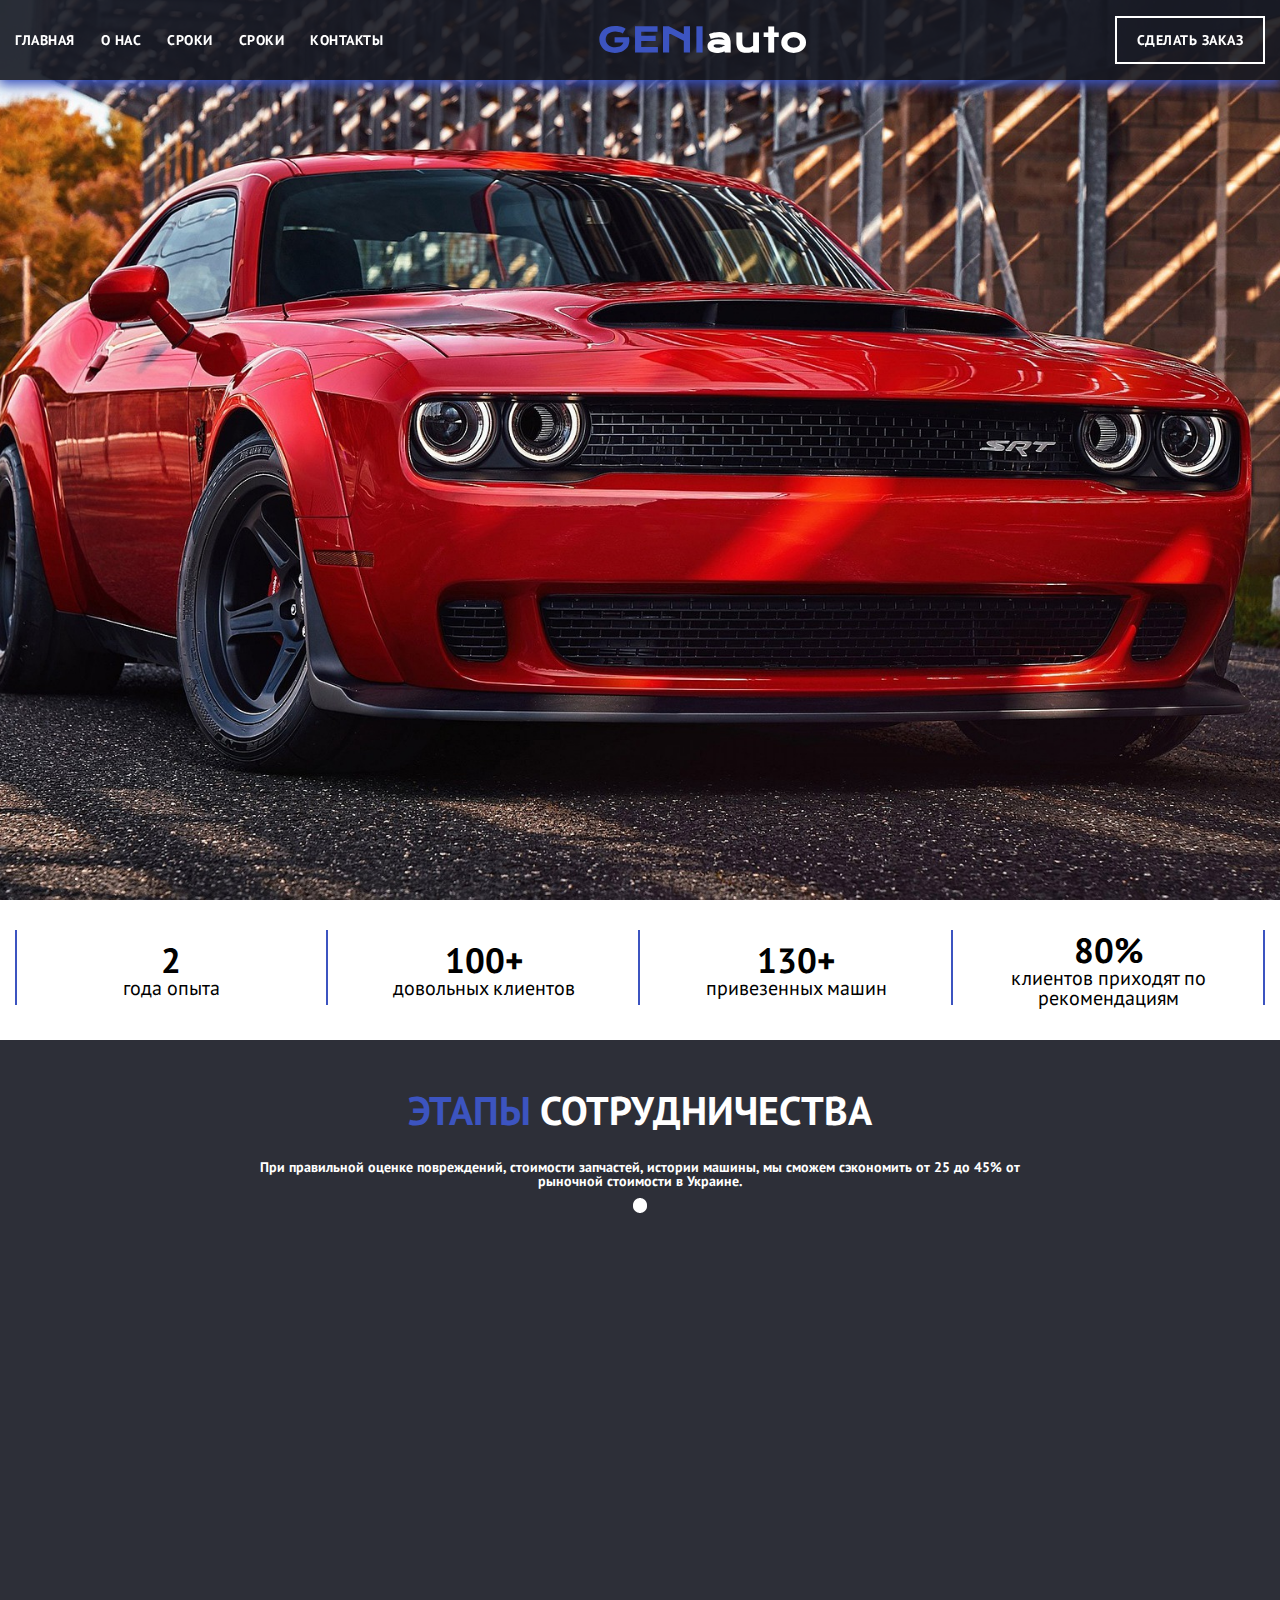
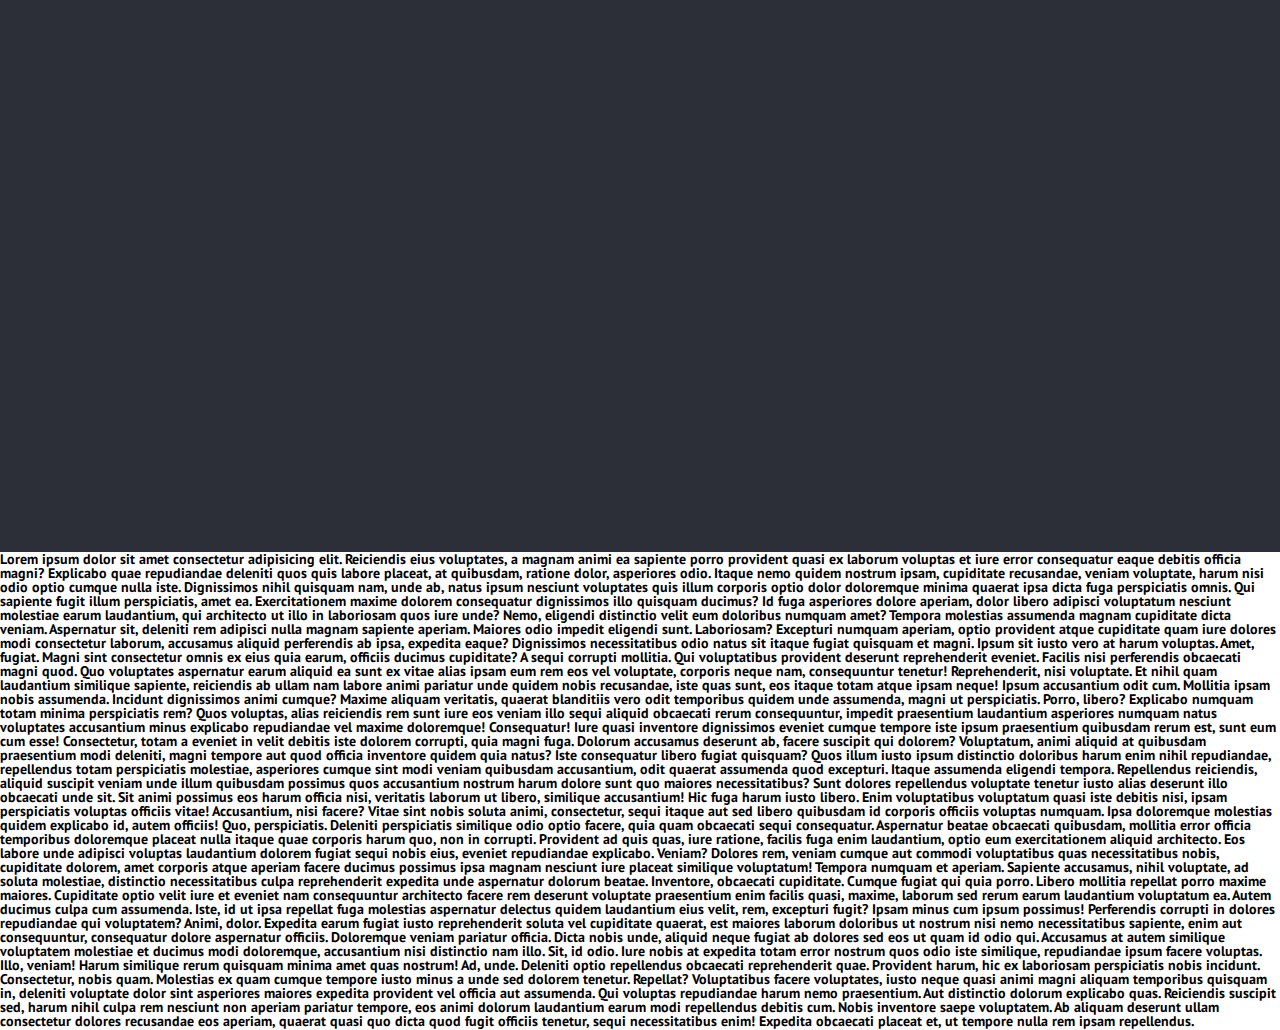
==== index.html @ 011fa8a6 "new" ====
<!DOCTYPE html>
<html lang="ru">

<head>
   <meta charset="UTF-8">
   <meta http-equiv="X-UA-Compatible" content="IE=edge">
   <meta name="viewport" content="width=device-width, initial-scale=1.0">
   <link rel="stylesheet" href="css/style.css">
   <title>GENIauto</title>
</head>

<body>
   <div class="wrapper">
      <main class="page">
         <header class="header">
            <div class="header__row container">
               <nav class="header__menu menu">
                  <div class="menu__icon icon-menu">
                     <span></span>
                     <span></span>
                     <span></span>
                  </div>
                  <div class="menu__body">
                     <ul class="menu__list">
                        <li><a href="#" class="menu__link">Главная</a></li>
                        <li><a href="#" class="menu__link">О нас</a></li>
                        <li><a href="#" class="menu__link">Сроки</a></li>
                        <li><a href="#" class="menu__link">Сроки</a></li>
                        <li><a href="#" class="menu__link">Контакты</a></li>
                     </ul>
                     <div class="menu__phone">
                        <a href="tel:+380956880631"> +38-095-68-80-631 </a>
                        <a href="tel:+380508542278"> +38-050-85-42-278 </a>
                     </div>
                     <div class="menu__social">
                        <a href="https://www.instagram.com/geni_auto.com.ua/?hl=ru" target="_blank">
                           <img src="img/icon/instagram.svg" alt="instagram">
                        </a>
                        <a href="tg://resolve?domain=Eglubokiy">
                           <img src="img/icon/telegram.svg" alt="telegram">
                        </a>
                     </div>
                  </div>
               </nav>
               <div class="header__logo">
                  GENI<span>auto</span>
               </div>
               <div class="header__contact">
                  <a href="#popup" class="header-button popup-link">
                     <span>Сделать заказ</span>
                     <img src="img/icon/order.svg" alt="">
                  </a>
               </div>
            </div>
         </header>
         <div class="main-screen">
            <div class="main-screen__bg ibg">
               <!-- <div class="main-screen__text container">
                  <h1>
                     <span>GENI</span>auto - экономит Ваши деньги.
                  </h1>
                  <h2>Пригоняем тачки из аукционов США и дилерских центров Китая </h2>
               </div> -->
            </div>

         </div>
         <div id="popup" class="popup">
            <div class="popup_body">
               <div class="popup_content">
                  <a href="#heder" class="popup_close close-popup">
                     <img src="img/icon/close.svg" alt="">
                  </a>
                  <div class="popup_title">
                     <h2>Заполните форму для заказа</h2>
                  </div>
                  <div class="popup_form" id="popup_form" name="popup_form">
                     <input type="text" class="form-field name" name="name" placeholder="Ваше имя" required>
                     <input type="text" class="form-field phone" name="phone" placeholder="Телефон для связи" required>
                     <textarea class="form-field-textarea" name="message" id="message" cols="30" rows="5"
                        placeholder="Оставьте Ваш коментарий"></textarea>
                     <button class="form-button">Отправить</button>
                  </div>
               </div>
            </div>
         </div>
         <div class="content__block">
            <section class="benefits__block container block">
               <div class="benefits__row">
                  <div class="benefits__column">
                     <span>2</span><span>года опыта</span>
                  </div>
                  <div class="benefits__column">
                     <span>100+</span><span>довольных клиентов</span>
                  </div>
                  <div class="benefits__column">
                     <span>130+</span><span>привезенных машин</span>
                  </div>
                  <div class="benefits__column">
                     <span>80%</span><span>клиентов приходят по рекомендациям</span>
                  </div>
                  <!-- <div class="benefits__column">
                     <span>2</span><span>года опыта</span>
                  </div> -->
               </div>
            </section>
            <section class="timeline__block">
               <div class="timeline__body container">
                  <div class="timeline__title">
                     <h2>Этапы <span>сотрудничества</span></h2>
                     <p>При правильной оценке повреждений, стоимости запчастей, истории машины, мы сможем сэкономить от
                        25 до 45% от рыночной
                        стоимости в Украине.</p>
                  </div>
                  <div class="timeline">
                     <div class="line"></div>
                     <div class="section">
                        <div class="section__content">
                           <div class="bead"></div>
                           <div class="content">
                              <span>1</span>
                              <h2>Подписание договора</h2>
                              <img src="img/icon/arrow-down.svg" alt="" class="accordeon-arrow">

                           </div>
                           <div class="content__accordeon">
                              <p>Lorem ipsum dolor sit amet consectetur adipisicing elit. Iure, aut.
                                 Lorem ipsum dolor sit amet consectetur adipisicing elit. Iure, aut.Lorem ipsum dolor
                                 sit amet consectetur adipisicing elit. Iure, aut.Lorem ipsum dolor sit amet consectetur
                                 adipisicing elit. Iure, aut.
                              </p>
                           </div>
                        </div>
                     </div>
                     <div class="section">
                        <div class="section__content">
                           <div class="bead"></div>
                           <div class="content">
                              <span>2</span>
                              <h2>Подбор авто</h2>
                              <img src="img/icon/arrow-down.svg" alt="" class="accordeon-arrow">
                           </div>
                           <div class="content__accordeon">
                              <p>Подбираем варианты авто по вашим критериям и бюджету. Рассчитываем полную стоимость:
                                 цена авто "под ключ" с учетом всех
                                 расходов.
                              </p>
                           </div>
                        </div>
                     </div>
                     <div class="section">
                        <div class="section__content">
                           <div class="bead"></div>
                           <div class="content">
                              <span>3</span>
                              <h2>Проверка</h2>
                              <img src="img/icon/arrow-down.svg" alt="" class="accordeon-arrow">
                           </div>
                           <div class="content__accordeon">
                              <p>Проверяем на достоверность информацию об авто на аукционе. Изучаем всю историю,
                                 документацию, сколько было владельцев,
                                 все повреждения и обслуживания. Предоставляем развернутый отчет.
                              </p>
                           </div>
                        </div>
                     </div>
                     <div class="section">
                        <div class="section__content">
                           <div class="bead"></div>
                           <div class="content">
                              <span>4</span>
                              <h2>Торги и выкуп</h2>
                              <img src="img/icon/arrow-down.svg" alt="" class="accordeon-arrow">
                           </div>
                           <div class="content__accordeon">
                              <p>Определяем выгодные лоты, чтобы сэкономить ваши деньги. Принимаем участие в торгах и
                                 покупаем авто. Оплата проводится на
                                 счет посредством SWIFT перевода в банке, что гарантирует безопасность сделки.
                              </p>
                           </div>
                        </div>
                     </div>
                     <div class="section">
                        <div class="section__content">
                           <div class="bead"></div>
                           <div class="content">
                              <span>5</span>
                              <h2>Доставка и оформление</h2>
                              <img src="img/icon/arrow-down.svg" alt="" class="accordeon-arrow">
                           </div>
                           <div class="content__accordeon">
                              <p>Доставляем авто в Украину. Обязательно страхуем при транспортировке. Проводим
                                 сертификацию, ставим авто на учет МРЭО.
                              </p>
                           </div>
                        </div>
                     </div>
                     <div class="section">
                        <div class="section__content">
                           <div class="bead"></div>
                           <div class="content">
                              <span>6</span>
                              <h2>Ремонт и доставка в ваш город</h2>
                              <img src="img/icon/arrow-down.svg" alt="" class="accordeon-arrow">
                           </div>
                           <div class="content__accordeon">
                              <p>Подбираем необходимые детали, исходя из бюджета, и ремонтируем авто на наших
                                 проверенных СТО (при необходимости).
                                 Доставляем авто в ваш город с готовым полным пакетом документов.
                              </p>
                           </div>
                        </div>
                     </div>
                  </div>
               </div>
            </section>
            <p>Lorem ipsum dolor sit amet consectetur adipisicing elit. Reiciendis eius voluptates, a magnam animi ea
               sapiente porro provident quasi ex laborum voluptas et iure error consequatur eaque debitis officia magni?
               Explicabo quae repudiandae deleniti quos quis labore placeat, at quibusdam, ratione dolor, asperiores
               odio. Itaque nemo quidem nostrum ipsam, cupiditate recusandae, veniam voluptate, harum nisi odio optio
               cumque nulla iste.
               Dignissimos nihil quisquam nam, unde ab, natus ipsum nesciunt voluptates quis illum corporis optio dolor
               doloremque minima quaerat ipsa dicta fuga perspiciatis omnis. Qui sapiente fugit illum perspiciatis, amet
               ea.
               Exercitationem maxime dolorem consequatur dignissimos illo quisquam ducimus? Id fuga asperiores dolore
               aperiam, dolor libero adipisci voluptatum nesciunt molestiae earum laudantium, qui architecto ut illo in
               laboriosam quos iure unde?
               Nemo, eligendi distinctio velit eum doloribus numquam amet? Tempora molestias assumenda magnam cupiditate
               dicta veniam. Aspernatur sit, deleniti rem adipisci nulla magnam sapiente aperiam. Maiores odio impedit
               eligendi sunt. Laboriosam?
               Excepturi numquam aperiam, optio provident atque cupiditate quam iure dolores modi consectetur laborum,
               accusamus aliquid perferendis ab ipsa, expedita eaque? Dignissimos necessitatibus odio natus sit itaque
               fugiat quisquam et magni.
               Ipsum sit iusto vero at harum voluptas. Amet, fugiat. Magni sint consectetur omnis ex eius quia earum,
               officiis ducimus cupiditate? A sequi corrupti mollitia. Qui voluptatibus provident deserunt reprehenderit
               eveniet.
               Facilis nisi perferendis obcaecati magni quod. Quo voluptates aspernatur earum aliquid ea sunt ex vitae
               alias ipsam eum rem eos vel voluptate, corporis neque nam, consequuntur tenetur! Reprehenderit, nisi
               voluptate.
               Et nihil quam laudantium similique sapiente, reiciendis ab ullam nam labore animi pariatur unde quidem
               nobis recusandae, iste quas sunt, eos itaque totam atque ipsam neque! Ipsum accusantium odit cum.
               Mollitia ipsam nobis assumenda. Incidunt dignissimos animi cumque? Maxime aliquam veritatis, quaerat
               blanditiis vero odit temporibus quidem unde assumenda, magni ut perspiciatis. Porro, libero? Explicabo
               numquam totam minima perspiciatis rem?
               Quos voluptas, alias reiciendis rem sunt iure eos veniam illo sequi aliquid obcaecati rerum consequuntur,
               impedit praesentium laudantium asperiores numquam natus voluptates accusantium minus explicabo
               repudiandae vel maxime doloremque! Consequatur!
               Iure quasi inventore dignissimos eveniet cumque tempore iste ipsum praesentium quibusdam rerum est, sunt
               eum cum esse! Consectetur, totam a eveniet in velit debitis iste dolorem corrupti, quia magni fuga.
               Dolorum accusamus deserunt ab, facere suscipit qui dolorem? Voluptatum, animi aliquid at quibusdam
               praesentium modi deleniti, magni tempore aut quod officia inventore quidem quia natus? Iste consequatur
               libero fugiat quisquam?
               Quos illum iusto ipsum distinctio doloribus harum enim nihil repudiandae, repellendus totam perspiciatis
               molestiae, asperiores cumque sint modi veniam quibusdam accusantium, odit quaerat assumenda quod
               excepturi. Itaque assumenda eligendi tempora.
               Repellendus reiciendis, aliquid suscipit veniam unde illum quibusdam possimus quos accusantium nostrum
               harum dolore sunt quo maiores necessitatibus? Sunt dolores repellendus voluptate tenetur iusto alias
               deserunt illo obcaecati unde sit.
               Sit animi possimus eos harum officia nisi, veritatis laborum ut libero, similique accusantium! Hic fuga
               harum iusto libero. Enim voluptatibus voluptatum quasi iste debitis nisi, ipsam perspiciatis voluptas
               officiis vitae!
               Accusantium, nisi facere? Vitae sint nobis soluta animi, consectetur, sequi itaque aut sed libero
               quibusdam id corporis officiis voluptas numquam. Ipsa doloremque molestias quidem explicabo id, autem
               officiis! Quo, perspiciatis.
               Deleniti perspiciatis similique odio optio facere, quia quam obcaecati sequi consequatur. Aspernatur
               beatae obcaecati quibusdam, mollitia error officia temporibus doloremque placeat nulla itaque quae
               corporis harum quo, non in corrupti.
               Provident ad quis quas, iure ratione, facilis fuga enim laudantium, optio eum exercitationem aliquid
               architecto. Eos labore unde adipisci voluptas laudantium dolorem fugiat sequi nobis eius, eveniet
               repudiandae explicabo. Veniam?
               Dolores rem, veniam cumque aut commodi voluptatibus quas necessitatibus nobis, cupiditate dolorem, amet
               corporis atque aperiam facere ducimus possimus ipsa magnam nesciunt iure placeat similique voluptatum!
               Tempora numquam et aperiam.
               Sapiente accusamus, nihil voluptate, ad soluta molestiae, distinctio necessitatibus culpa reprehenderit
               expedita unde aspernatur dolorum beatae. Inventore, obcaecati cupiditate. Cumque fugiat qui quia porro.
               Libero mollitia repellat porro maxime maiores.
               Cupiditate optio velit iure et eveniet nam consequuntur architecto facere rem deserunt voluptate
               praesentium enim facilis quasi, maxime, laborum sed rerum earum laudantium voluptatum ea. Autem ducimus
               culpa cum assumenda.
               Iste, id ut ipsa repellat fuga molestias aspernatur delectus quidem laudantium eius velit, rem, excepturi
               fugit? Ipsam minus cum ipsum possimus! Perferendis corrupti in dolores repudiandae qui voluptatem? Animi,
               dolor.
               Expedita earum fugiat iusto reprehenderit soluta vel cupiditate quaerat, est maiores laborum doloribus ut
               nostrum nisi nemo necessitatibus sapiente, enim aut consequuntur, consequatur dolore aspernatur officiis.
               Doloremque veniam pariatur officia.
               Dicta nobis unde, aliquid neque fugiat ab dolores sed eos ut quam id odio qui. Accusamus at autem
               similique voluptatem molestiae et ducimus modi doloremque, accusantium nisi distinctio nam illo.
               Sit, id odio. Iure nobis at expedita totam error nostrum quos odio iste similique, repudiandae ipsum
               facere voluptas. Illo, veniam! Harum similique rerum quisquam minima amet quas nostrum! Ad, unde.
               Deleniti optio repellendus obcaecati reprehenderit quae. Provident harum, hic ex laboriosam perspiciatis
               nobis incidunt. Consectetur, nobis quam. Molestias ex quam cumque tempore iusto minus a unde sed dolorem
               tenetur. Repellat?
               Voluptatibus facere voluptates, iusto neque quasi animi magni aliquam temporibus quisquam in, deleniti
               voluptate dolor sint asperiores maiores expedita provident vel officia aut assumenda. Qui voluptas
               repudiandae harum nemo praesentium.
               Aut distinctio dolorum explicabo quas. Reiciendis suscipit sed, harum nihil culpa rem nesciunt non
               aperiam pariatur tempore, eos animi dolorum laudantium earum modi repellendus debitis cum. Nobis
               inventore saepe voluptatem.
               Ab aliquam deserunt ullam consectetur dolores recusandae eos aperiam, quaerat quasi quo dicta quod fugit
               officiis tenetur, sequi necessitatibus enim! Expedita obcaecati placeat et, ut tempore nulla rem ipsam
               repellendus.</p>
         </div>

      </main>
   </div>
   <script src="https://code.jquery.com/jquery-3.5.1.min.js"></script>
   <script src="js/slick.min.js"></script>
   <script src="js/timeline.js"></script>
   <script src="js/script.js"></script>
</body>

</html>
---- css/style.css ----
@charset "UTF-8";
@font-face {
  font-family: "KronaOne";
  src: url("../fonts/KronaOne-Regular.eot");
  src: local("☺"), url("../fonts/KronaOne-Regular.woff") format("woff"), url("../fonts/KronaOne-Regular.ttf") format("truetype"), url("../fonts/KronaOne-Regular.svg") format("svg");
  font-weight: normal;
  font-style: normal;
}
@font-face {
  font-family: "PTSans";
  src: url("../fonts/PTSans-Bold.eot");
  src: local("☺"), url("../fonts/PTSans-Bold.woff") format("woff"), url("../fonts/PTSans-Bold.ttf") format("truetype"), url("../fonts/PTSans-Bold.svg") format("svg");
  font-weight: 700;
  font-style: normal;
}
@font-face {
  font-family: "PTSans";
  src: url("../fonts/PTSans-Regular.eot");
  src: local("☺"), url("../fonts/PTSans-Regular.woff") format("woff"), url("../fonts/PTSans-Regular.ttf") format("truetype"), url("../fonts/PTSans-Regular.svg") format("svg");
  font-weight: normal;
  font-style: normal;
}
*,
*::before,
*::after {
  padding: 0;
  margin: 0;
  border: 0;
  -webkit-box-sizing: border-box;
          box-sizing: border-box;
}

a {
  text-decoration: none;
}
a:visited {
  text-decoration: none;
}

ul,
ol,
li {
  list-style: none;
}

img {
  vertical-align: top;
}

h1,
h2,
h3,
h4,
h5,
h6 {
  font-weight: inherit;
  font-size: inherit;
}

html,
body {
  height: 100%;
  line-height: 1;
  font-size: 14px;
  color: #000;
  font-family: "PTSans";
  font-weight: 700;
}
html._lock,
body._lock {
  overflow: hidden;
}

.container {
  max-width: 1440px;
  padding: 0 15px;
  margin: 0 auto;
}

.wrapper {
  overflow: hidden;
  min-height: 100%;
}

.popup {
  position: fixed;
  width: 100%;
  height: 100%;
  background-color: #000000cc;
  top: 0;
  left: 0;
  opacity: 0;
  visibility: hidden;
  -webkit-transition: all 0.8s ease 0s;
  -o-transition: all 0.8s ease 0s;
  transition: all 0.8s ease 0s;
  z-index: 20;
}

.popup.open {
  opacity: 1;
  visibility: visible;
}

.popup.open .popup_content {
  -webkit-transform: translate(0px, 0px);
      -ms-transform: translate(0px, 0px);
          transform: translate(0px, 0px);
  opacity: 1;
}

.popup_area {
  position: absolute;
  width: 100%;
  height: 100%;
  top: 0;
  left: 0;
}

.popup_body {
  height: 100%;
  display: -webkit-box;
  display: -ms-flexbox;
  display: flex;
  -webkit-box-pack: center;
      -ms-flex-pack: center;
          justify-content: center;
  -webkit-box-align: center;
      -ms-flex-align: center;
          align-items: center;
  padding: 30px 10px;
}

.popup_content {
  background-color: #ffffff;
  color: #000000;
  width: 330px;
  padding: 40px 30px 30px;
  display: -webkit-box;
  display: -ms-flexbox;
  display: flex;
  -webkit-box-orient: vertical;
  -webkit-box-direction: normal;
      -ms-flex-direction: column;
          flex-direction: column;
  position: relative;
  opacity: 0;
  -webkit-transition: all 0.8s ease 0s;
  -o-transition: all 0.8s ease 0s;
  transition: all 0.8s ease 0s;
  -webkit-transform: translate(0px, -100%);
      -ms-transform: translate(0px, -100%);
          transform: translate(0px, -100%);
}

.popup_close {
  position: absolute;
  top: 10px;
  right: 10px;
  -webkit-transition: 0.2s;
  -o-transition: 0.2s;
  transition: 0.2s;
}
.popup_close:hover {
  -webkit-transform: rotate(90deg);
      -ms-transform: rotate(90deg);
          transform: rotate(90deg);
  -webkit-transition: 0.2s;
  -o-transition: 0.2s;
  transition: 0.2s;
}

.popup_title {
  margin-bottom: 15px;
  font-family: "PTSans";
  font-weight: 700;
  text-align: center;
  text-transform: uppercase;
  font-size: 22px;
}

.popup_form {
  display: -webkit-box;
  display: -ms-flexbox;
  display: flex;
  -webkit-box-orient: vertical;
  -webkit-box-direction: normal;
      -ms-flex-direction: column;
          flex-direction: column;
}

.form-field {
  background-color: #f6f6f6;
  margin-bottom: 10px;
  line-height: 2.5rem;
  padding-left: 10px;
  border: 1px solid #e3e2e7;
  color: #79787f;
  -webkit-transition: all 0.6s ease;
  -o-transition: all 0.6s ease;
  transition: all 0.6s ease;
}
.form-field:focus {
  border-color: #3c54c0;
  color: #79787f;
  -webkit-transition: all 0.6s ease;
  -o-transition: all 0.6s ease;
  transition: all 0.6s ease;
  outline: none;
}

.form-field-textarea {
  background-color: #f6f6f6;
  margin-bottom: 10px;
  padding: 10px;
  border: 1px solid #e3e2e7;
  color: #79787f;
  resize: none;
  -webkit-transition: all 0.6s ease;
  -o-transition: all 0.6s ease;
  transition: all 0.6s ease;
}
.form-field-textarea:focus {
  border-color: #3c54c0;
  -webkit-transition: all 0.6s ease;
  -o-transition: all 0.6s ease;
  transition: all 0.6s ease;
  outline: none;
}

.form-button {
  background-color: #3c54c0;
  width: 100%;
  line-height: 32px;
  color: #ffffff;
  text-transform: uppercase;
  font-size: 14px;
  font-family: "PTSans";
  letter-spacing: 1px;
  -webkit-transition: 0.4s ease-out;
  -o-transition: 0.4s ease-out;
  transition: 0.4s ease-out;
}
.form-button:hover {
  background-color: #1e1d24;
  -webkit-transition: 0.4s ease-out;
  -o-transition: 0.4s ease-out;
  transition: 0.4s ease-out;
}

.ibg {
  background-image: url(../img/img/car-6582567_1920.jpg);
  background-position: center;
  background-size: cover;
  background-repeat: no-repeat;
}

.page {
  position: absolute;
  width: 100%;
  height: 100%;
  left: 0;
  top: 0;
  display: -webkit-box;
  display: -ms-flexbox;
  display: flex;
  -webkit-box-orient: vertical;
  -webkit-box-direction: normal;
      -ms-flex-direction: column;
          flex-direction: column;
}

.header {
  position: fixed;
  background-color: #161822e6;
  z-index: 3;
  width: 100%;
  -webkit-box-shadow: 0px 4px 12px 1px #3c54c0;
          box-shadow: 0px 4px 12px 1px #3c54c0;
}
.header__row {
  display: -webkit-box;
  display: -ms-flexbox;
  display: flex;
  text-align: center;
  -webkit-box-align: center;
      -ms-flex-align: center;
          align-items: center;
  height: 80px;
}
.header__menu {
  -webkit-box-flex: 0;
      -ms-flex: 0 1 40%;
          flex: 0 1 40%;
  -webkit-box-ordinal-group: 1;
      -ms-flex-order: 0;
          order: 0;
}
.header__logo {
  -webkit-box-flex: 0;
      -ms-flex: 0 1 30%;
          flex: 0 1 30%;
  font-family: "KronaOne";
  color: #3c54c0;
  font-size: 33px;
  letter-spacing: 1px;
  -webkit-box-ordinal-group: 2;
      -ms-flex-order: 1;
          order: 1;
}
.header__logo span {
  color: #ffffff;
}
.header__contact {
  display: -webkit-box;
  display: -ms-flexbox;
  display: flex;
  -webkit-box-flex: 0;
      -ms-flex: 0 1 30%;
          flex: 0 1 30%;
  -webkit-box-ordinal-group: 3;
      -ms-flex-order: 2;
          order: 2;
  -webkit-box-pack: end;
      -ms-flex-pack: end;
          justify-content: flex-end;
}
.header__contact img {
  display: none;
}
.header__contact a {
  color: #ffffff;
  line-height: 14px;
  font-size: 14px;
  padding: 15px 20px 15px 20px;
  border: solid 2px #ffffff;
  -webkit-transition: 0.3s ease-in;
  -o-transition: 0.3s ease-in;
  transition: 0.3s ease-in;
  letter-spacing: 0.5px;
  text-transform: uppercase;
}
.header__contact a:hover {
  background-color: #3c54c0;
  -webkit-transition: 0.3s ease-in;
  -o-transition: 0.3s ease-in;
  transition: 0.3s ease-in;
  border: solid 2px #3c54c0;
}
@media (max-width: 1100px) {
  .header__row {
    height: 65px;
  }
  .header__menu {
    -webkit-box-flex: 0;
        -ms-flex: 0 1 40%;
            flex: 0 1 40%;
    font-size: 12px;
  }
  .header__menu.flex {
    -webkit-box-flex: 0;
        -ms-flex: 0 1 50%;
            flex: 0 1 50%;
  }
  .header__logo {
    -webkit-box-flex: 0;
        -ms-flex: 0 1 30%;
            flex: 0 1 30%;
    font-size: 28px;
    z-index: 5;
  }
  .header__logo.flex {
    -webkit-box-flex: 0;
        -ms-flex: 0 1 50%;
            flex: 0 1 50%;
  }
  .header__contact {
    -webkit-box-flex: 0;
        -ms-flex: 0 1 30%;
            flex: 0 1 30%;
  }
  .header__contact a {
    padding: 10px 15px 10px 15px;
    font-size: 12px;
  }
  .header__contact._none {
    display: none;
  }
}
@media (max-width: 900px) {
  .header__menu {
    -webkit-box-ordinal-group: 4;
        -ms-flex-order: 3;
            order: 3;
    -webkit-box-flex: 0;
        -ms-flex: 0 1 15%;
            flex: 0 1 15%;
  }
  .header__contact {
    -webkit-box-flex: 0;
        -ms-flex: 0 1 25%;
            flex: 0 1 25%;
    -webkit-box-ordinal-group: 1;
        -ms-flex-order: 0;
            order: 0;
    -webkit-box-pack: start;
        -ms-flex-pack: start;
            justify-content: flex-start;
  }
  .header__logo {
    -webkit-box-flex: 0;
        -ms-flex: 0 1 60%;
            flex: 0 1 60%;
  }
}
@media (max-width: 650px) {
  .header__contact {
    -webkit-box-flex: 0;
        -ms-flex: 0 1 15%;
            flex: 0 1 15%;
  }
  .header__contact span {
    display: none;
  }
  .header__contact img {
    display: block;
  }
  .header__contact a {
    padding: 0px;
    border: none;
  }
  .header__contact a:hover {
    background-color: transparent;
    border: none;
  }
  .header__logo {
    -webkit-box-flex: 0;
        -ms-flex: 0 1 70%;
            flex: 0 1 70%;
    font-size: 22px;
  }
}
.header .menu {
  position: relative;
}
.header .menu__list {
  display: -webkit-box;
  display: -ms-flexbox;
  display: flex;
}
.header .menu__list li {
  text-transform: uppercase;
  letter-spacing: 0.5px;
  font-size: 14px;
  margin: 0px 13px 0px 13px;
}
.header .menu__list li:first-child {
  margin: 0px 13px 0px 0px;
}
@media (max-width: 1100px) {
  .header .menu__list li {
    margin: 0px 9px 0px 9px;
    font-size: 12px;
  }
  .header .menu__list li:first-child {
    margin: 0px 9px 0px 0px;
  }
}
.header .menu__link {
  color: #ffffff;
  -webkit-transition: 0.3s ease-in;
  -o-transition: 0.3s ease-in;
  transition: 0.3s ease-in;
}
.header .menu__link:hover {
  color: #3c54c0;
  -webkit-transition: 0.3s ease-in;
  -o-transition: 0.3s ease-in;
  transition: 0.3s ease-in;
}
.header .menu__phone {
  display: none;
}
.header .menu__social {
  display: none;
}
@media (max-width: 900px) {
  .header .menu__body {
    position: fixed;
    width: 100%;
    height: 100%;
    overflow: auto;
    top: 0;
    left: 0;
    background-color: #000000;
    padding: 150px 0px 0px 0px;
    -webkit-transform: translate3d(100%, 0px, 0px);
            transform: translate3d(100%, 0px, 0px);
    -webkit-transition-duration: 0.3s, 0s;
         -o-transition-duration: 0.3s, 0s;
            transition-duration: 0.3s, 0s;
  }
  .header .menu__body.active {
    -webkit-transform: translate3d(0px, 0px, 0px);
            transform: translate3d(0px, 0px, 0px);
  }
  .header .menu__list {
    display: block;
    text-align: left !important;
    position: relative;
  }
  .header .menu__list li {
    margin: 0px 0px 20px 30px !important;
    font-size: 20px;
  }
  .header .menu__list:after {
    content: "";
    height: 120%;
    width: 2px;
    background-color: #3c54c0;
    position: absolute;
    top: -10%;
    right: 40%;
  }
  .header .menu__phone {
    display: -webkit-box;
    display: -ms-flexbox;
    display: flex;
    -webkit-box-orient: vertical;
    -webkit-box-direction: normal;
        -ms-flex-direction: column;
            flex-direction: column;
    text-align: left;
    font-size: 16px;
  }
  .header .menu__phone a {
    color: #ffffff;
    padding: 10px 0px 10px 25px;
  }
  .header .menu__phone a:first-child {
    padding: 30px 0px 10px 25px;
  }
  .header .menu__social {
    display: -webkit-box;
    display: -ms-flexbox;
    display: flex;
    -webkit-box-orient: vertical;
    -webkit-box-direction: normal;
        -ms-flex-direction: column;
            flex-direction: column;
    position: absolute;
    right: 15%;
    top: 150px;
  }
  .header .menu__social a {
    padding: 0px 0px 20px 0px;
  }
}
@media (max-width: 900px) {
  .header .icon-menu {
    display: block;
    position: absolute;
    top: -10px;
    right: 5px;
    width: 30px;
    height: 18px;
    cursor: pointer;
    z-index: 5;
  }
  .header .icon-menu span {
    -webkit-transition-duration: 0.3s, 0s;
         -o-transition-duration: 0.3s, 0s;
            transition-duration: 0.3s, 0s;
    top: 8px;
    left: 0px;
    position: absolute;
    width: 100%;
    height: 2px;
    background-color: #ffffff;
  }
  .header .icon-menu span:first-child {
    top: 0px;
  }
  .header .icon-menu span:last-child {
    top: auto;
    bottom: 0px;
  }
  .header .icon-menu.active span {
    -webkit-transform: scale(0);
        -ms-transform: scale(0);
            transform: scale(0);
    background-color: #ffffff;
  }
  .header .icon-menu.active span:first-child {
    -webkit-transform: rotate(-45deg);
        -ms-transform: rotate(-45deg);
            transform: rotate(-45deg);
    top: 8px;
  }
  .header .icon-menu.active span:last-child {
    -webkit-transform: rotate(45deg);
        -ms-transform: rotate(45deg);
            transform: rotate(45deg);
    bottom: 8px;
  }
}

.main-screen {
  -webkit-box-flex: 1;
      -ms-flex: 1 0 100%;
          flex: 1 0 100%;
  position: relative;
}
.main-screen__bg {
  position: absolute;
  width: 100%;
  height: 100%;
  left: 0;
  top: 0;
}
.main-screen__text {
  text-align: center;
  color: white;
  margin-top: calc(135px + 65 * ((100vw - 320px) / 1120));
}
.main-screen__text h1 {
  width: -webkit-fit-content;
  width: -moz-fit-content;
  width: fit-content;
  margin: 0 auto;
  font-size: 40px;
  background-color: #000000e6;
}
.main-screen__text h1 span {
  font-family: "KronaOne";
  color: #3c54c0;
}
.main-screen__text h2 {
  font-size: 40px;
  margin: 0 auto;
  background-color: #000000e6;
}

.benefits__row {
  display: -webkit-box;
  display: -ms-flexbox;
  display: flex;
  -ms-flex-pack: distribute;
      justify-content: space-around;
  -webkit-box-align: center;
      -ms-flex-align: center;
          align-items: center;
  padding: 20px 0px 20px 0px;
}
.benefits__column {
  -webkit-box-flex: 0;
      -ms-flex: 0 1 25%;
          flex: 0 1 25%;
  display: -webkit-box;
  display: -ms-flexbox;
  display: flex;
  height: 100px;
  padding: 0px 15px;
  -webkit-box-orient: vertical;
  -webkit-box-direction: normal;
      -ms-flex-direction: column;
          flex-direction: column;
  -webkit-box-pack: center;
      -ms-flex-pack: center;
          justify-content: center;
  position: relative;
  text-align: center;
}
.benefits__column::after {
  content: "";
  width: 2px;
  height: 75px;
  background-color: #3c54c0;
  position: absolute;
  bottom: 15%;
  right: 0px;
}
.benefits__column:first-child::before {
  content: "";
  width: 2px;
  height: 75px;
  background-color: #3c54c0;
  position: absolute;
  bottom: 15%;
  left: 0px;
}
.benefits__column span:first-child {
  font-size: 35px;
  font-weight: 700;
}
.benefits__column span:last-child {
  font-size: 20px;
  font-weight: normal;
}
@media (max-width: 1000px) {
  .benefits__column span:first-child {
    font-size: 25px;
  }
  .benefits__column span:last-child {
    font-size: 18px;
  }
}
@media (max-width: 800px) {
  .benefits__row {
    -webkit-box-orient: vertical;
    -webkit-box-direction: normal;
        -ms-flex-direction: column;
            flex-direction: column;
    -webkit-box-flex: 0;
        -ms-flex: 0 1 50%;
            flex: 0 1 50%;
  }
  .benefits__column {
    position: relative;
    margin: 0px 0 50px 0px;
    width: 70%;
  }
  .benefits__column span:first-child {
    margin-bottom: 10px;
  }
  .benefits__column:last-child {
    margin: 0px 0px 0px 0px;
  }
  .benefits__column::after {
    content: "";
    width: 140px;
    height: 2px;
    background-color: #3c54c0;
    position: absolute;
    bottom: 0;
    left: 50%;
    margin-left: -70px;
    margin-bottom: -25px;
  }
  .benefits__column::before {
    display: none;
  }
  .benefits__column:last-child::after {
    display: none;
  }
}

.timeline {
  position: relative;
  min-height: 150px;
  padding-bottom: 100px;
  max-width: 800px;
  margin: 0 auto;
}
.timeline__block {
  color: #ffffff;
  background-color: #161822e6;
}
.timeline__title {
  text-align: center;
  margin-bottom: 40px;
  max-width: 800px;
  margin: 0px auto;
  padding: 50px 0px 0px 0px;
}
.timeline__title h2 {
  text-transform: uppercase;
  font-size: 40px;
  color: #3c54c0;
  margin: 0px 0px 30px 0px;
}
.timeline__title h2 span {
  color: #ffffff;
}

.line {
  position: absolute;
  z-index: 2;
  left: calc(50% - 1px);
  width: 2px;
  top: -15px;
  background-color: #fff;
  display: none;
}
.line:before, .line::after {
  position: absolute;
  display: block;
  content: "";
  height: 1rem;
  width: 1rem;
  border-radius: 50%;
  background-color: #fff;
  left: 50%;
  -webkit-transform: translateX(-50%);
      -ms-transform: translateX(-50%);
          transform: translateX(-50%);
}
.line:after {
  bottom: 0;
}

.section {
  display: -webkit-box;
  display: -ms-flexbox;
  display: flex;
  opacity: 0;
  -webkit-transform: translateX(-100%);
      -ms-transform: translateX(-100%);
          transform: translateX(-100%);
  -webkit-transition: 0.8s ease;
  -o-transition: 0.8s ease;
  transition: 0.8s ease;
  position: relative;
  z-index: 1;
  margin: 25px 0 0 0;
  padding: 1rem;
  -webkit-box-align: center;
      -ms-flex-align: center;
          align-items: center;
  min-height: 90px;
  cursor: pointer;
}
.section__content {
  width: calc(50% - 2rem);
  min-width: 230px;
}
.section:nth-child(odd) {
  -webkit-transition: 0.8s ease;
  -o-transition: 0.8s ease;
  transition: 0.8s ease;
  -webkit-box-orient: horizontal;
  -webkit-box-direction: reverse;
      -ms-flex-direction: row-reverse;
          flex-direction: row-reverse;
  -webkit-transform: translateX(-100%);
      -ms-transform: translateX(-100%);
          transform: translateX(-100%);
}
.section .content__accordeon {
  display: none;
}
.section .content__accordeon p {
  font-size: 14px;
  letter-spacing: 1px;
}

.bead {
  position: absolute;
  display: block;
  width: 1rem;
  height: 1rem;
  font-size: 30px;
  line-height: 45px;
  border-radius: 50%;
  background-color: #fff;
  -webkit-box-shadow: 0px 0px 11px 3px #3c54c0;
          box-shadow: 0px 0px 11px 3px #3c54c0;
  left: 50%;
  top: 15px;
  -webkit-transform: translateX(-50%);
      -ms-transform: translateX(-50%);
          transform: translateX(-50%);
}

.content {
  margin-bottom: 30px;
  border-radius: 20px;
  padding: 15px 15px 0px;
  background-color: #fff;
  position: relative;
}
.content span {
  width: 50px;
  padding-top: 5px;
  height: 50px;
  background-color: #3c54c0;
  border-radius: 50%;
  text-align: center;
  font-family: "KronaOne";
  font-size: 40px;
  position: absolute;
  top: calc(50% - 25px);
  left: 20px;
}
.content h2 {
  font-size: 18px;
  font-weight: 700;
  text-transform: uppercase;
  color: #3c54c0;
  letter-spacing: 1px;
  margin: 0 0 0 20%;
}
.content img {
  margin-left: calc(50% - 20px);
  width: 25px;
  height: 25px;
  -webkit-transition: 0.4s ease;
  -o-transition: 0.4s ease;
  transition: 0.4s ease;
}

.active .accordeon-arrow {
  -webkit-transform: rotate(180deg);
      -ms-transform: rotate(180deg);
          transform: rotate(180deg);
}

.show-me:nth-child(n) {
  -webkit-transform: none;
      -ms-transform: none;
          transform: none;
  opacity: 1;
}

@media (max-width: 550px) {
  .section {
    -webkit-box-align: start;
        -ms-flex-align: start;
            align-items: flex-start;
    margin-left: 10%;
  }
  .section__content {
    width: 100%;
    min-width: 230px;
  }
  .section:nth-child(odd) {
    -webkit-box-orient: vertical;
    -webkit-box-direction: normal;
        -ms-flex-direction: column;
            flex-direction: column;
  }

  .line {
    left: calc(5% - 1px);
  }

  .bead {
    left: -5.5%;
  }

  .timeline__title h2 {
    font-size: 25px;
    line-height: 27px;
  }
  .timeline__title h2 span {
    color: #ffffff;
  }
}
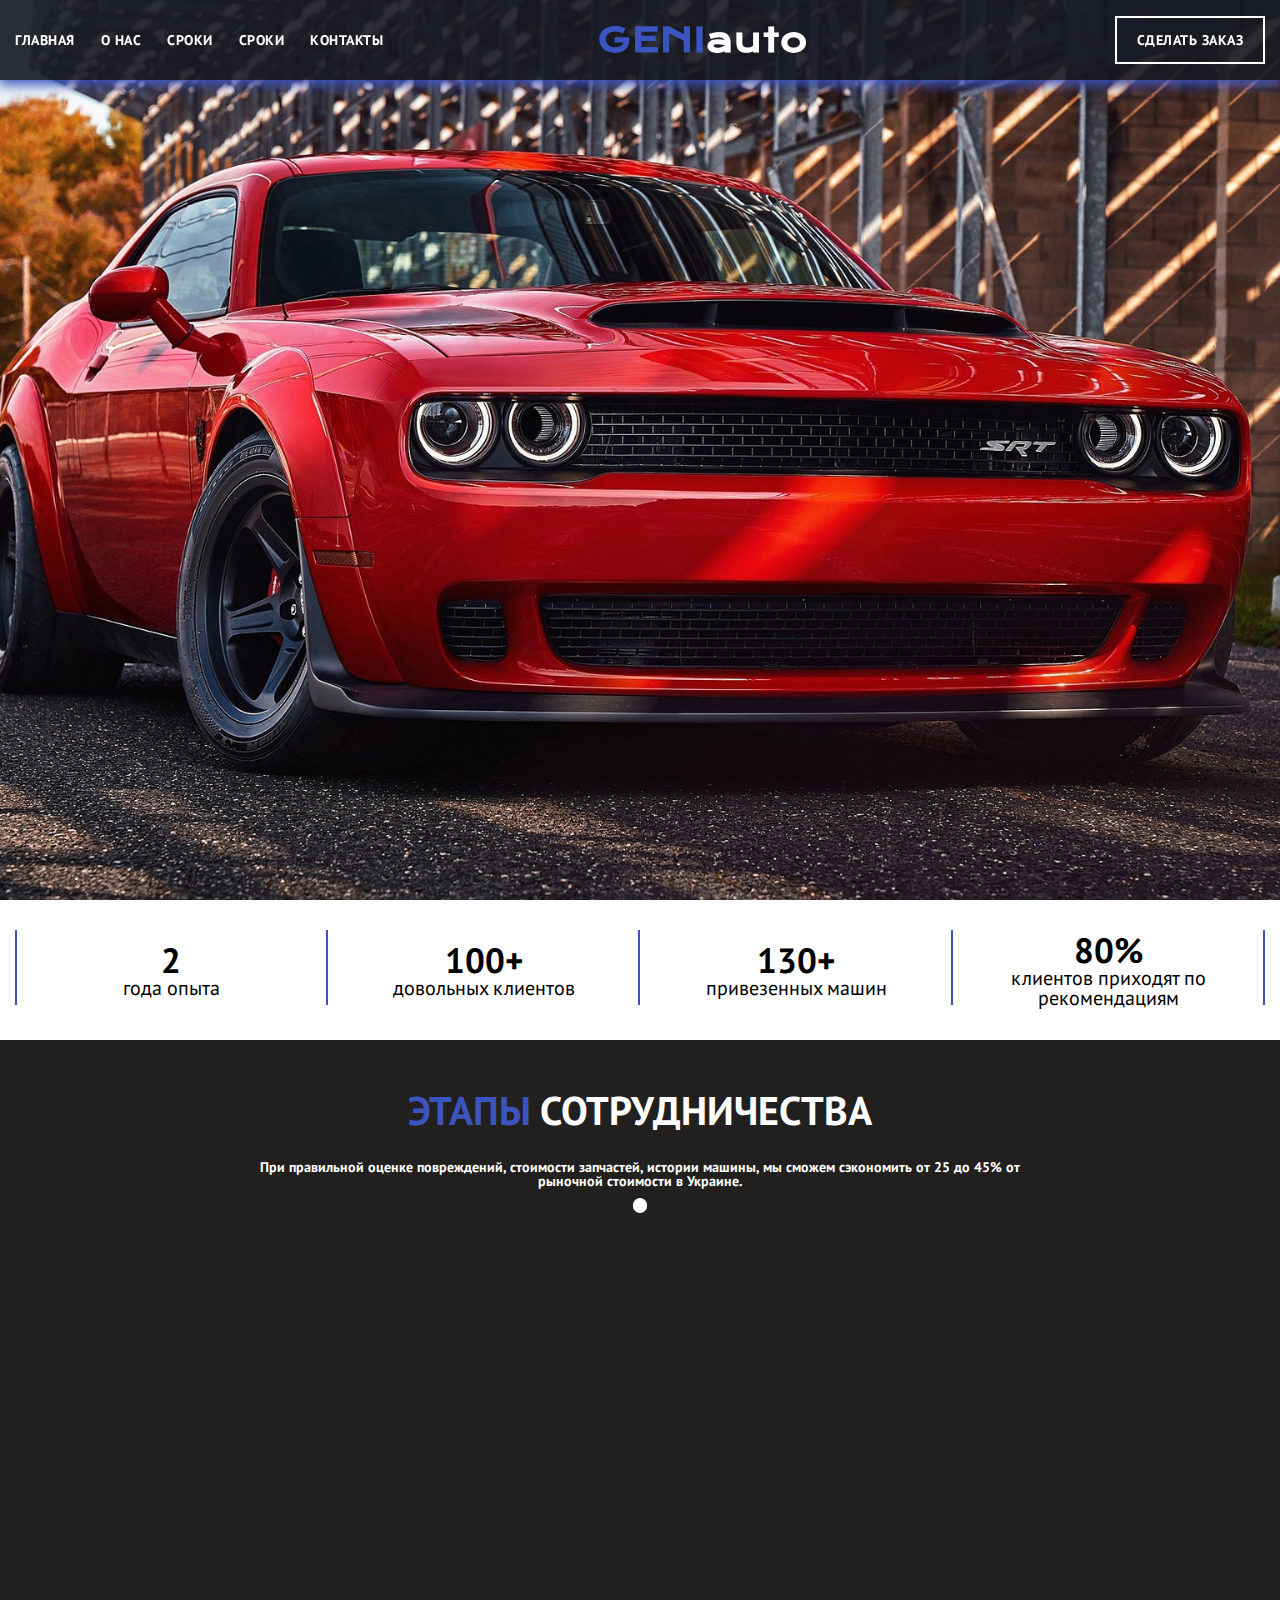
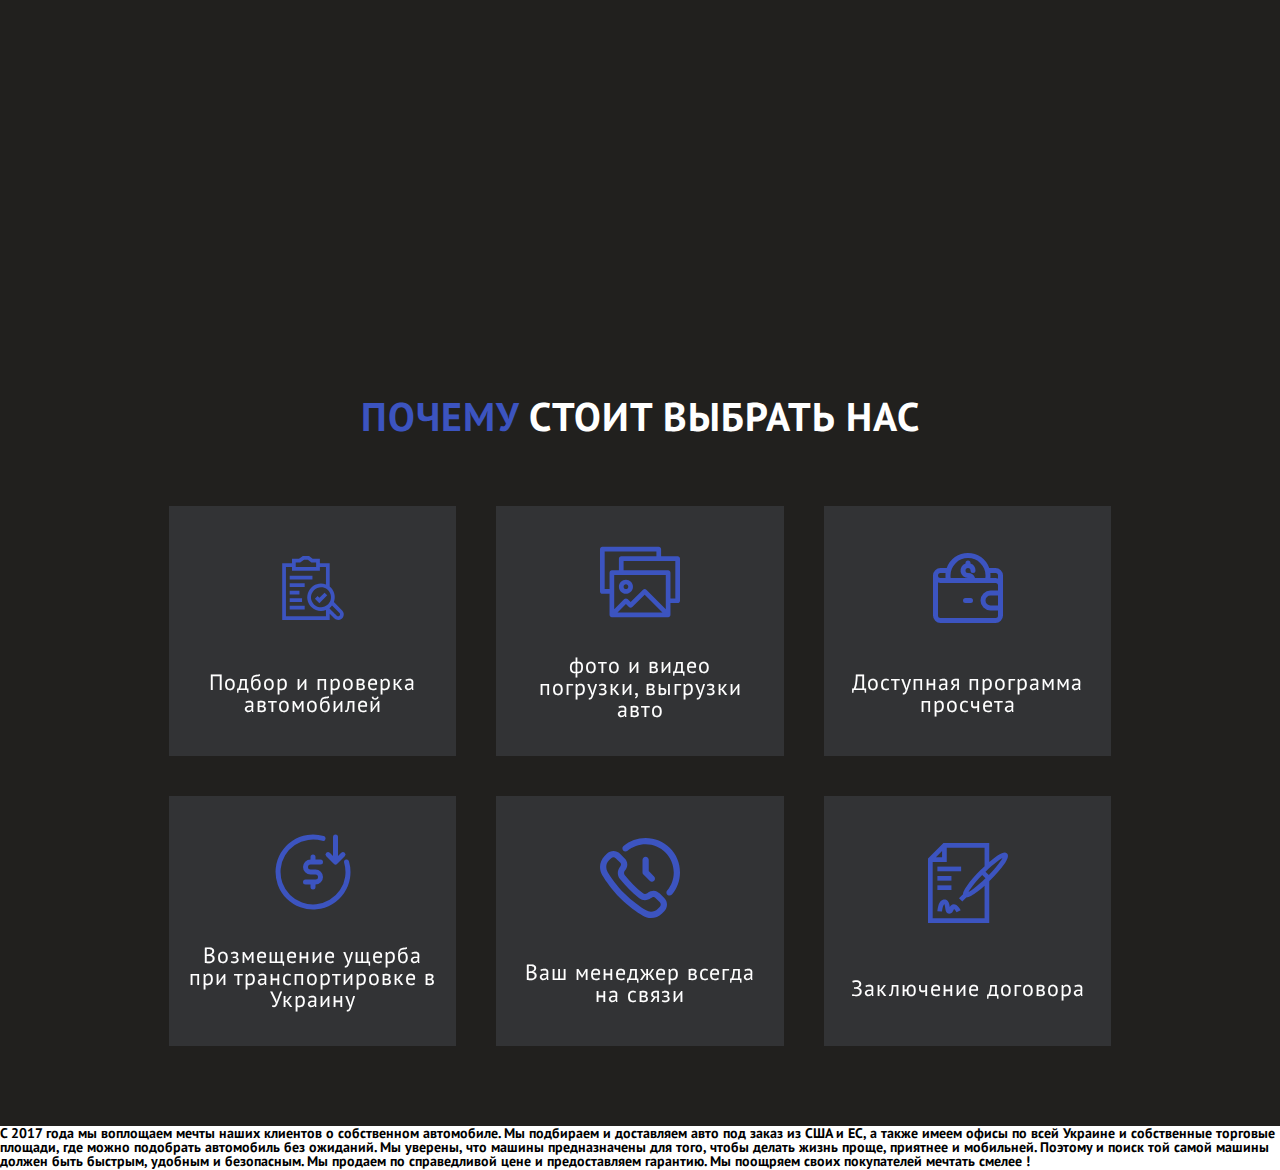
==== commit d808f6e6: "new" ====
--- a/index.html
+++ b/index.html
@@ -213,91 +213,86 @@
                   </div>
                </div>
             </section>
-            <p>Lorem ipsum dolor sit amet consectetur adipisicing elit. Reiciendis eius voluptates, a magnam animi ea
-               sapiente porro provident quasi ex laborum voluptas et iure error consequatur eaque debitis officia magni?
-               Explicabo quae repudiandae deleniti quos quis labore placeat, at quibusdam, ratione dolor, asperiores
-               odio. Itaque nemo quidem nostrum ipsam, cupiditate recusandae, veniam voluptate, harum nisi odio optio
-               cumque nulla iste.
-               Dignissimos nihil quisquam nam, unde ab, natus ipsum nesciunt voluptates quis illum corporis optio dolor
-               doloremque minima quaerat ipsa dicta fuga perspiciatis omnis. Qui sapiente fugit illum perspiciatis, amet
-               ea.
-               Exercitationem maxime dolorem consequatur dignissimos illo quisquam ducimus? Id fuga asperiores dolore
-               aperiam, dolor libero adipisci voluptatum nesciunt molestiae earum laudantium, qui architecto ut illo in
-               laboriosam quos iure unde?
-               Nemo, eligendi distinctio velit eum doloribus numquam amet? Tempora molestias assumenda magnam cupiditate
-               dicta veniam. Aspernatur sit, deleniti rem adipisci nulla magnam sapiente aperiam. Maiores odio impedit
-               eligendi sunt. Laboriosam?
-               Excepturi numquam aperiam, optio provident atque cupiditate quam iure dolores modi consectetur laborum,
-               accusamus aliquid perferendis ab ipsa, expedita eaque? Dignissimos necessitatibus odio natus sit itaque
-               fugiat quisquam et magni.
-               Ipsum sit iusto vero at harum voluptas. Amet, fugiat. Magni sint consectetur omnis ex eius quia earum,
-               officiis ducimus cupiditate? A sequi corrupti mollitia. Qui voluptatibus provident deserunt reprehenderit
-               eveniet.
-               Facilis nisi perferendis obcaecati magni quod. Quo voluptates aspernatur earum aliquid ea sunt ex vitae
-               alias ipsam eum rem eos vel voluptate, corporis neque nam, consequuntur tenetur! Reprehenderit, nisi
-               voluptate.
-               Et nihil quam laudantium similique sapiente, reiciendis ab ullam nam labore animi pariatur unde quidem
-               nobis recusandae, iste quas sunt, eos itaque totam atque ipsam neque! Ipsum accusantium odit cum.
-               Mollitia ipsam nobis assumenda. Incidunt dignissimos animi cumque? Maxime aliquam veritatis, quaerat
-               blanditiis vero odit temporibus quidem unde assumenda, magni ut perspiciatis. Porro, libero? Explicabo
-               numquam totam minima perspiciatis rem?
-               Quos voluptas, alias reiciendis rem sunt iure eos veniam illo sequi aliquid obcaecati rerum consequuntur,
-               impedit praesentium laudantium asperiores numquam natus voluptates accusantium minus explicabo
-               repudiandae vel maxime doloremque! Consequatur!
-               Iure quasi inventore dignissimos eveniet cumque tempore iste ipsum praesentium quibusdam rerum est, sunt
-               eum cum esse! Consectetur, totam a eveniet in velit debitis iste dolorem corrupti, quia magni fuga.
-               Dolorum accusamus deserunt ab, facere suscipit qui dolorem? Voluptatum, animi aliquid at quibusdam
-               praesentium modi deleniti, magni tempore aut quod officia inventore quidem quia natus? Iste consequatur
-               libero fugiat quisquam?
-               Quos illum iusto ipsum distinctio doloribus harum enim nihil repudiandae, repellendus totam perspiciatis
-               molestiae, asperiores cumque sint modi veniam quibusdam accusantium, odit quaerat assumenda quod
-               excepturi. Itaque assumenda eligendi tempora.
-               Repellendus reiciendis, aliquid suscipit veniam unde illum quibusdam possimus quos accusantium nostrum
-               harum dolore sunt quo maiores necessitatibus? Sunt dolores repellendus voluptate tenetur iusto alias
-               deserunt illo obcaecati unde sit.
-               Sit animi possimus eos harum officia nisi, veritatis laborum ut libero, similique accusantium! Hic fuga
-               harum iusto libero. Enim voluptatibus voluptatum quasi iste debitis nisi, ipsam perspiciatis voluptas
-               officiis vitae!
-               Accusantium, nisi facere? Vitae sint nobis soluta animi, consectetur, sequi itaque aut sed libero
-               quibusdam id corporis officiis voluptas numquam. Ipsa doloremque molestias quidem explicabo id, autem
-               officiis! Quo, perspiciatis.
-               Deleniti perspiciatis similique odio optio facere, quia quam obcaecati sequi consequatur. Aspernatur
-               beatae obcaecati quibusdam, mollitia error officia temporibus doloremque placeat nulla itaque quae
-               corporis harum quo, non in corrupti.
-               Provident ad quis quas, iure ratione, facilis fuga enim laudantium, optio eum exercitationem aliquid
-               architecto. Eos labore unde adipisci voluptas laudantium dolorem fugiat sequi nobis eius, eveniet
-               repudiandae explicabo. Veniam?
-               Dolores rem, veniam cumque aut commodi voluptatibus quas necessitatibus nobis, cupiditate dolorem, amet
-               corporis atque aperiam facere ducimus possimus ipsa magnam nesciunt iure placeat similique voluptatum!
-               Tempora numquam et aperiam.
-               Sapiente accusamus, nihil voluptate, ad soluta molestiae, distinctio necessitatibus culpa reprehenderit
-               expedita unde aspernatur dolorum beatae. Inventore, obcaecati cupiditate. Cumque fugiat qui quia porro.
-               Libero mollitia repellat porro maxime maiores.
-               Cupiditate optio velit iure et eveniet nam consequuntur architecto facere rem deserunt voluptate
-               praesentium enim facilis quasi, maxime, laborum sed rerum earum laudantium voluptatum ea. Autem ducimus
-               culpa cum assumenda.
-               Iste, id ut ipsa repellat fuga molestias aspernatur delectus quidem laudantium eius velit, rem, excepturi
-               fugit? Ipsam minus cum ipsum possimus! Perferendis corrupti in dolores repudiandae qui voluptatem? Animi,
-               dolor.
-               Expedita earum fugiat iusto reprehenderit soluta vel cupiditate quaerat, est maiores laborum doloribus ut
-               nostrum nisi nemo necessitatibus sapiente, enim aut consequuntur, consequatur dolore aspernatur officiis.
-               Doloremque veniam pariatur officia.
-               Dicta nobis unde, aliquid neque fugiat ab dolores sed eos ut quam id odio qui. Accusamus at autem
-               similique voluptatem molestiae et ducimus modi doloremque, accusantium nisi distinctio nam illo.
-               Sit, id odio. Iure nobis at expedita totam error nostrum quos odio iste similique, repudiandae ipsum
-               facere voluptas. Illo, veniam! Harum similique rerum quisquam minima amet quas nostrum! Ad, unde.
-               Deleniti optio repellendus obcaecati reprehenderit quae. Provident harum, hic ex laboriosam perspiciatis
-               nobis incidunt. Consectetur, nobis quam. Molestias ex quam cumque tempore iusto minus a unde sed dolorem
-               tenetur. Repellat?
-               Voluptatibus facere voluptates, iusto neque quasi animi magni aliquam temporibus quisquam in, deleniti
-               voluptate dolor sint asperiores maiores expedita provident vel officia aut assumenda. Qui voluptas
-               repudiandae harum nemo praesentium.
-               Aut distinctio dolorum explicabo quas. Reiciendis suscipit sed, harum nihil culpa rem nesciunt non
-               aperiam pariatur tempore, eos animi dolorum laudantium earum modi repellendus debitis cum. Nobis
-               inventore saepe voluptatem.
-               Ab aliquam deserunt ullam consectetur dolores recusandae eos aperiam, quaerat quasi quo dicta quod fugit
-               officiis tenetur, sequi necessitatibus enim! Expedita obcaecati placeat et, ut tempore nulla rem ipsam
-               repellendus.</p>
+            <section class="why-we">
+               <div class="why-we__body container">
+                  <h2><span>Почему</span> стоит выбрать нас</h2>
+                  <div class="why-we__card-block">
+                     <div class="card">
+                        <div class="card__front">
+                           <img src="img/icon/check.svg" alt="">
+                           <h3>Подбор и проверка автомобилей
+                           </h3>
+                        </div>
+                        <div class="card__back">
+                           <p>Специалисты компании помогут выбрать автомобиль с учетом всех Ваших пожеланий. При этом
+                              история и техническое состояние
+                              каждой машины проверяется по базам</p>
+                        </div>
+                     </div>
+                     <div class="card">
+                        <div class="card__front">
+                           <img src="img/icon/foto.svg" alt="">
+                           <h3>фото и видео погрузки, выгрузки авто</h3>
+                        </div>
+                        <div class="card__back">
+                           <p>Погрузочно-разгрузочные работы сопровождаются фото и видеоотчетом для наших клиентов</p>
+                        </div>
+                     </div>
+                     <div class="card">
+                        <div class="card__front">
+                           <img src="img/icon/money.svg" alt="">
+                           <h3>Доступная программа просчета</h3>
+
+                        </div>
+                        <div class="card__back">
+                           <p>Еще до покупки на аукционе вы получаете расчет “цены под ключ” на выбраное авто</p>
+                        </div>
+                     </div>
+                     <div class="card">
+                        <div class="card__front">
+                           <img src="img/icon/insurance.svg" alt="">
+                           <h3>Возмещение ущерба при транспортировке в Украину</h3>
+                        </div>
+                        <div class="card__back">
+                           <p>Мы проводим полный осмотр авто после его транспортировки с контейнера и в случае
+                              повреждений оцениваем затраты на
+                              запчасти и ремонт</p>
+                        </div>
+                     </div>
+                     <div class="card">
+                        <div class="card__front">
+                           <img src="img/icon/support.svg" alt="">
+                           <h3>Ваш менеджер всегда на связи</h3>
+                        </div>
+                        <div class="card__back">
+                           <p>Обеспечиваем полной информацией клиентов на пройденых этапах экспедирования так как
+                              работаем без дополнительных
+                              подсредников</p>
+                        </div>
+                     </div>
+                     <div class="card">
+                        <div class="card__front">
+                           <img src="img/icon/document.svg" alt="">
+                           <h3>Заключение договора</h3>
+                        </div>
+                        <div class="card__back">
+                           <p>Мы работаем только по договору, который гарантирует выполнение обязательств двух сторон
+                           </p>
+                        </div>
+                     </div>
+                  </div>
+               </div>
+            </section>
+            <p>С 2017 года мы воплощаем мечты наших клиентов о собственном автомобиле.
+
+               Мы подбираем и доставляем авто под заказ из США и ЕС, а также имеем офисы по всей Украине и собственные
+               торговые
+               площади, где можно подобрать автомобиль без ожиданий. Мы уверены, что машины предназначены для того,
+               чтобы делать жизнь
+               проще, приятнее и мобильней. Поэтому и поиск той самой машины должен быть быстрым, удобным и безопасным.
+
+               Мы продаем по справедливой цене и предоставляем гарантию. Мы поощряем своих покупателей мечтать смелее !
+            </p>
          </div>
 
       </main>
--- a/css/style.css
+++ b/css/style.css
@@ -65,6 +65,7 @@
   color: #000;
   font-family: "PTSans";
   font-weight: 700;
+  overflow-x: hidden;
 }
 html._lock,
 body._lock {
@@ -748,13 +749,13 @@
 .timeline {
   position: relative;
   min-height: 150px;
-  padding-bottom: 100px;
+  padding-bottom: 30px;
   max-width: 800px;
   margin: 0 auto;
 }
 .timeline__block {
   color: #ffffff;
-  background-color: #161822e6;
+  background-color: #21201e;
 }
 .timeline__title {
   text-align: center;
@@ -863,11 +864,13 @@
 }
 
 .content {
-  margin-bottom: 30px;
   border-radius: 20px;
-  padding: 15px 15px 0px;
+  padding: 15px 60px 0px;
   background-color: #fff;
   position: relative;
+  -webkit-transition: 0.5s;
+  -o-transition: 0.5s;
+  transition: 0.5s;
 }
 .content span {
   width: 50px;
@@ -880,7 +883,7 @@
   font-size: 40px;
   position: absolute;
   top: calc(50% - 25px);
-  left: 20px;
+  left: 10px;
 }
 .content h2 {
   font-size: 18px;
@@ -888,10 +891,10 @@
   text-transform: uppercase;
   color: #3c54c0;
   letter-spacing: 1px;
-  margin: 0 0 0 20%;
+  text-align: center;
 }
 .content img {
-  margin-left: calc(50% - 20px);
+  margin-left: calc(50% - 12.5px);
   width: 25px;
   height: 25px;
   -webkit-transition: 0.4s ease;
@@ -899,7 +902,10 @@
   transition: 0.4s ease;
 }
 
-.active .accordeon-arrow {
+.accordeon__active {
+  border-radius: 20px 20px 0px 0px;
+}
+.accordeon__active .accordeon-arrow {
   -webkit-transform: rotate(180deg);
       -ms-transform: rotate(180deg);
           transform: rotate(180deg);
@@ -912,6 +918,26 @@
   opacity: 1;
 }
 
+.content__accordeon p {
+  background-color: #fff;
+  color: #000000;
+  border-radius: 0px 0px 20px 20px;
+  padding: 15px;
+  margin: -10px 0 0 0;
+}
+
+@media (max-width: 800px) {
+  .content span {
+    left: 5px;
+    width: 40px;
+    height: 40px;
+    font-size: 30px;
+    top: calc(50% - 20px);
+  }
+  .content h2 {
+    text-align: center;
+  }
+}
 @media (max-width: 550px) {
   .section {
     -webkit-box-align: start;
@@ -945,4 +971,227 @@
   .timeline__title h2 span {
     color: #ffffff;
   }
+}
+@media (max-width: 460px) {
+  .content h2 {
+    font-size: 13px;
+  }
+}
+.why-we {
+  background-color: #21201e;
+  padding: 30px 0 30px 0;
+  text-align: center;
+}
+.why-we__body h2 {
+  text-transform: uppercase;
+  font-size: 40px;
+  letter-spacing: 1px;
+  margin: 30px 0px 0px 0px;
+  color: #fff;
+}
+.why-we__body h2 span {
+  color: #3c54c0;
+}
+.why-we__card-block {
+  display: -ms-grid;
+  display: grid;
+  -ms-grid-columns: 23% 40px 23% 40px 23%;
+  grid-template-columns: 23% 23% 23%;
+  -ms-grid-rows: 1fr 40px 1fr;
+  grid-template-rows: 1fr 1fr;
+  grid-gap: 40px;
+  -webkit-box-pack: center;
+      -ms-flex-pack: center;
+          justify-content: center;
+  margin: 70px 0px 50px;
+}
+.why-we__card-block > *:nth-child(1) {
+  -ms-grid-row: 1;
+  -ms-grid-column: 1;
+}
+.why-we__card-block > *:nth-child(2) {
+  -ms-grid-row: 1;
+  -ms-grid-column: 3;
+}
+.why-we__card-block > *:nth-child(3) {
+  -ms-grid-row: 1;
+  -ms-grid-column: 5;
+}
+.why-we__card-block > *:nth-child(4) {
+  -ms-grid-row: 3;
+  -ms-grid-column: 1;
+}
+.why-we__card-block > *:nth-child(5) {
+  -ms-grid-row: 3;
+  -ms-grid-column: 3;
+}
+.why-we__card-block > *:nth-child(6) {
+  -ms-grid-row: 3;
+  -ms-grid-column: 5;
+}
+@media (max-width: 1100px) {
+  .why-we__card-block {
+    -ms-grid-columns: 25% 40px 25% 40px 25%;
+    grid-template-columns: 25% 25% 25%;
+  }
+}
+@media (max-width: 900px) {
+  .why-we__card-block {
+    grid-gap: 25px;
+    -ms-grid-columns: 40% 25px 40%;
+    grid-template-columns: 40% 40%;
+    -ms-grid-rows: 1fr 25px 1fr 25px 1fr;
+    grid-template-rows: 1fr 1fr 1fr;
+    margin: 50px 0px 30px;
+  }
+  .why-we__card-block > *:nth-child(1) {
+    -ms-grid-row: 1;
+    -ms-grid-column: 1;
+  }
+  .why-we__card-block > *:nth-child(2) {
+    -ms-grid-row: 1;
+    -ms-grid-column: 3;
+  }
+  .why-we__card-block > *:nth-child(3) {
+    -ms-grid-row: 3;
+    -ms-grid-column: 1;
+  }
+  .why-we__card-block > *:nth-child(4) {
+    -ms-grid-row: 3;
+    -ms-grid-column: 3;
+  }
+  .why-we__card-block > *:nth-child(5) {
+    -ms-grid-row: 5;
+    -ms-grid-column: 1;
+  }
+  .why-we__card-block > *:nth-child(6) {
+    -ms-grid-row: 5;
+    -ms-grid-column: 3;
+  }
+  .why-we__body h2 {
+    font-size: 25px;
+  }
+}
+@media (max-width: 600px) {
+  .why-we__card-block {
+    -ms-grid-columns: 75%;
+    grid-template-columns: 75%;
+    -ms-grid-rows: 1fr 25px 1fr 25px 1fr 25px 1fr;
+    grid-template-rows: 1fr 1fr 1fr 1fr;
+    margin: 35px 0px 20px;
+  }
+  .why-we__card-block > *:nth-child(1) {
+    -ms-grid-row: 1;
+    -ms-grid-column: 1;
+  }
+  .why-we__card-block > *:nth-child(2) {
+    -ms-grid-row: 3;
+    -ms-grid-column: 1;
+  }
+  .why-we__card-block > *:nth-child(3) {
+    -ms-grid-row: 5;
+    -ms-grid-column: 1;
+  }
+  .why-we__card-block > *:nth-child(4) {
+    -ms-grid-row: 7;
+    -ms-grid-column: 1;
+  }
+}
+@media (max-width: 460px) {
+  .why-we__card-block {
+    -ms-grid-columns: 1fr;
+    grid-template-columns: 1fr;
+    margin: 35px 0px 0px;
+  }
+}
+
+.card {
+  min-height: 250px;
+  position: relative;
+  -webkit-perspective: 3000px;
+          perspective: 3000px;
+}
+.card:hover {
+  cursor: pointer;
+}
+.card:hover .card__front {
+  -webkit-transform: rotateY(-90deg) translateX(-22%);
+          transform: rotateY(-90deg) translateX(-22%);
+  margin-left: -50%;
+}
+.card:hover .card__back {
+  -webkit-transform: rotateY(0) translateX(0);
+          transform: rotateY(0) translateX(0);
+  left: 0;
+}
+.card__front, .card__back {
+  position: absolute;
+  width: 100%;
+  height: 100%;
+  left: 0;
+  top: 0;
+  -webkit-backface-visibility: hidden;
+          backface-visibility: hidden;
+  color: #fff;
+  letter-spacing: 1px;
+  font-weight: normal;
+  padding: 20px;
+  display: -ms-grid;
+  display: grid;
+  -webkit-box-pack: center;
+      -ms-flex-pack: center;
+          justify-content: center;
+  -webkit-box-align: center;
+      -ms-flex-align: center;
+          align-items: center;
+}
+.card__front p, .card__back p {
+  font-size: 16px;
+}
+.card__front {
+  -ms-grid-columns: 1fr;
+  grid-template-columns: 1fr;
+  -webkit-box-sizing: border-box;
+          box-sizing: border-box;
+  -webkit-transition: all 0.8s ease-in-out;
+  -o-transition: all 0.8s ease-in-out;
+  transition: all 0.8s ease-in-out;
+  background-color: #323335;
+}
+.card__front img {
+  width: 80px;
+  height: 80px;
+  margin: 0 auto;
+}
+.card__front h3 {
+  font-size: 22px;
+  letter-spacing: 1px;
+  padding: auto 0;
+}
+.card__back {
+  -webkit-box-align: center;
+      -ms-flex-align: center;
+          align-items: center;
+  background-color: #3c54c0;
+  -webkit-transition: all 0.8s ease-in-out;
+  -o-transition: all 0.8s ease-in-out;
+  transition: all 0.8s ease-in-out;
+  -webkit-transform: rotateY(90deg) translateX(22%);
+          transform: rotateY(90deg) translateX(22%);
+  left: 50%;
+  text-align: center;
+}
+@media (max-width: 1100px) {
+  .card__front h3 {
+    font-size: 20px;
+  }
+}
+@media (max-width: 600px) {
+  .card {
+    min-height: 200px;
+  }
+  .card__front img {
+    width: 60px;
+    height: 60px;
+  }
 }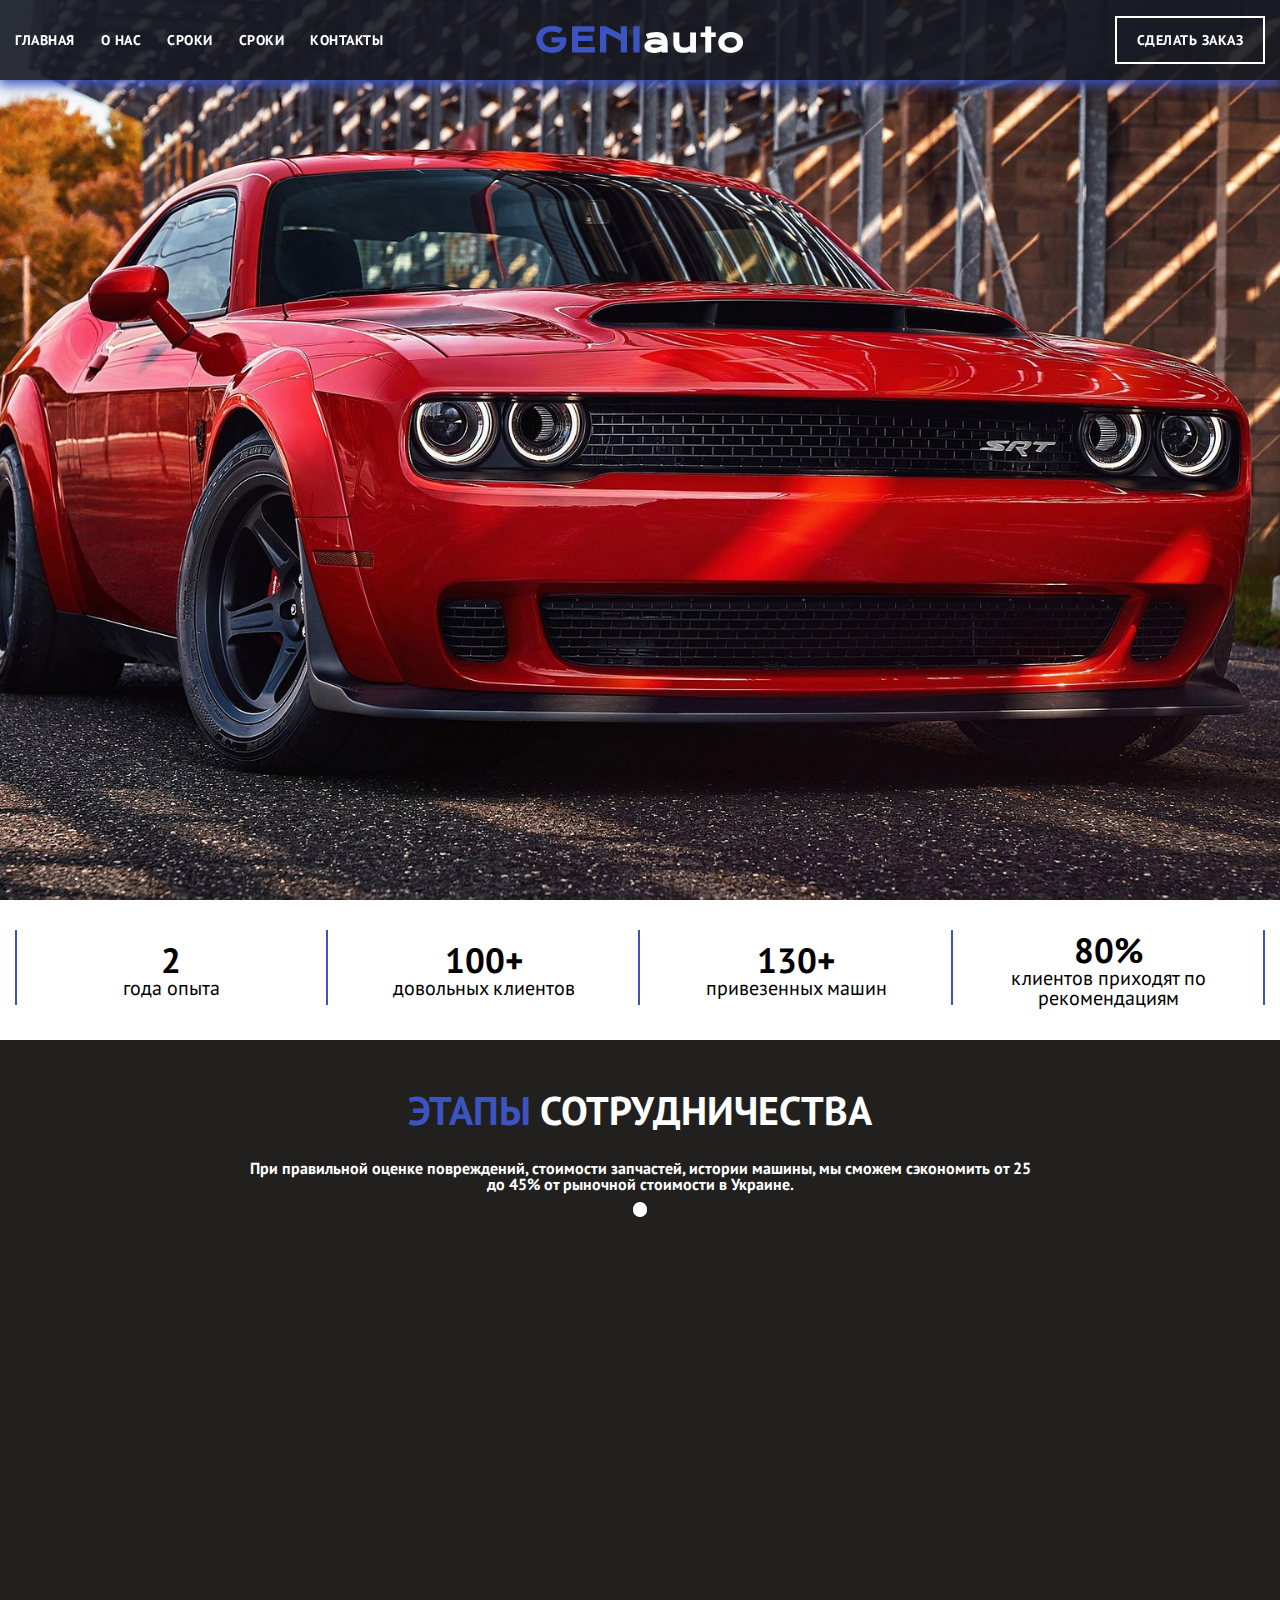
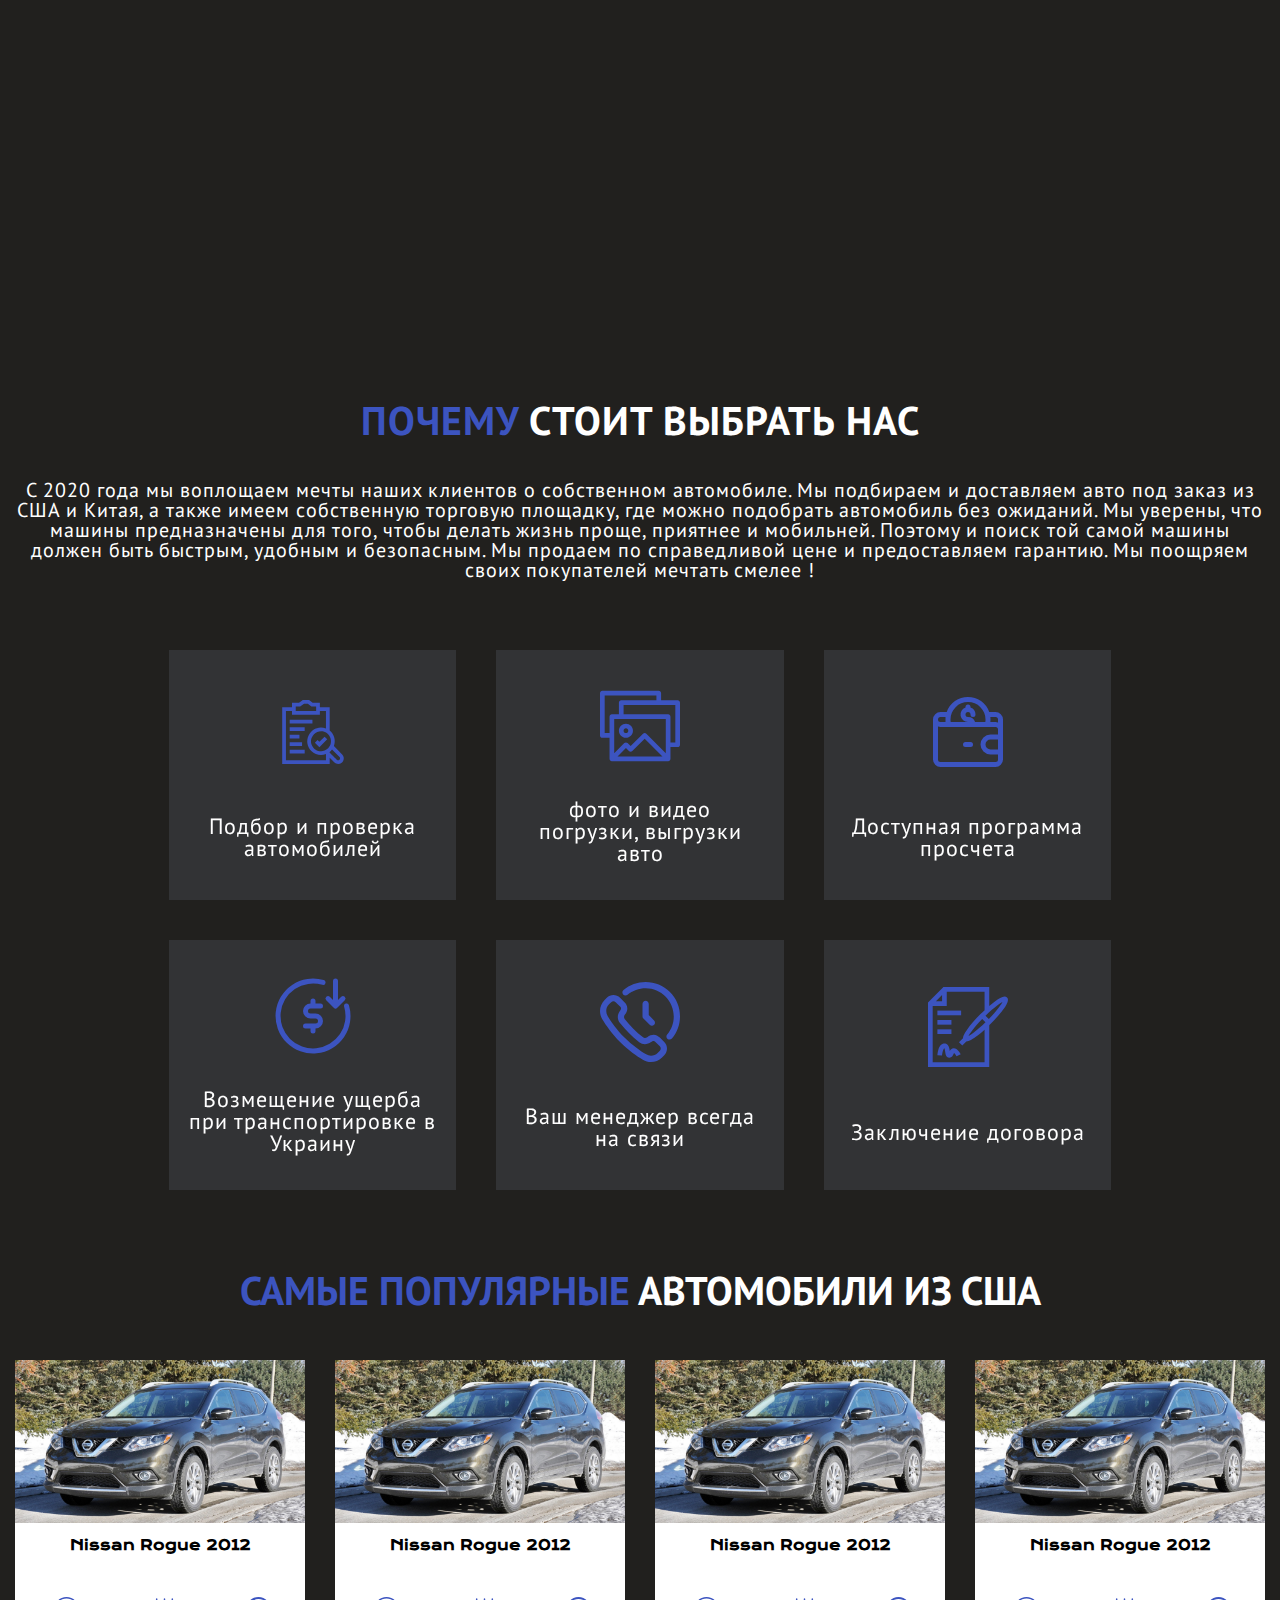
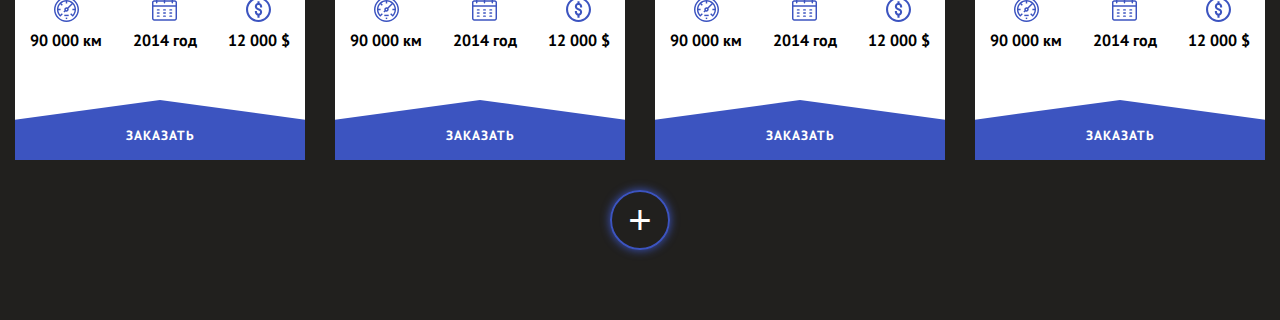
==== commit db9d2d87: "new" ====
--- a/index.html
+++ b/index.html
@@ -216,6 +216,22 @@
             <section class="why-we">
                <div class="why-we__body container">
                   <h2><span>Почему</span> стоит выбрать нас</h2>
+                  <p>С 2020 года мы воплощаем мечты наших клиентов о собственном автомобиле.
+
+                     Мы подбираем и доставляем авто под заказ из США и Китая, а также имеем
+                     собственную
+                     торговую
+                     площадку, где можно подобрать автомобиль без ожиданий. Мы уверены, что машины предназначены
+                     для
+                     того,
+                     чтобы делать жизнь
+                     проще, приятнее и мобильней. Поэтому и поиск той самой машины должен быть быстрым, удобным и
+                     безопасным.
+
+                     Мы продаем по справедливой цене и предоставляем гарантию. Мы поощряем своих покупателей
+                     мечтать
+                     смелее !
+                  </p>
                   <div class="why-we__card-block">
                      <div class="card">
                         <div class="card__front">
@@ -281,18 +297,251 @@
                         </div>
                      </div>
                   </div>
+
                </div>
             </section>
-            <p>С 2017 года мы воплощаем мечты наших клиентов о собственном автомобиле.
-
-               Мы подбираем и доставляем авто под заказ из США и ЕС, а также имеем офисы по всей Украине и собственные
-               торговые
-               площади, где можно подобрать автомобиль без ожиданий. Мы уверены, что машины предназначены для того,
-               чтобы делать жизнь
-               проще, приятнее и мобильней. Поэтому и поиск той самой машины должен быть быстрым, удобным и безопасным.
-
-               Мы продаем по справедливой цене и предоставляем гарантию. Мы поощряем своих покупателей мечтать смелее !
-            </p>
+            <section class="top-auto">
+               <div class="top-auto__body container">
+                  <div class="top-auto__body-tittle">
+                     <h2><span>Самые популярные</span> автомобили из США</h2>
+                  </div>
+                  <div class="top-auto__body-card card-block">
+                     <div class="card-block__auto-card auto-card">
+                        <div class="auto-card__img">
+                           <img src="img/img/car/rogue.jpg" alt="">
+                        </div>
+                        <div class="auto-card__title">
+                           <h3>Nissan Rogue 2012</h3>
+                        </div>
+                        <div class="auto-card__content">
+                           <ul class="auto-card__item">
+                              <li>
+                                 <img src="img/icon/speedometr.svg" alt="">
+                                 <span>90 000 км</span>
+                              </li>
+                              <li>
+                                 <img src="img/icon/calendar.svg" alt="">
+                                 <span>2014 год</span>
+                              </li>
+                              <li>
+                                 <img src="img/icon/dollar.svg" alt="">
+                                 <span>12 000 $</span>
+                              </li>
+                           </ul>
+                           <div class="auto-card__link">
+                              <button href="#popup" class="popup-link card-link">
+                                 ЗАКАЗАТЬ
+                              </button>
+                           </div>
+                        </div>
+                     </div>
+                     <div class="card-block__auto-card auto-card">
+                        <div class="auto-card__img">
+                           <img src="img/img/car/rogue.jpg" alt="">
+                        </div>
+                        <div class="auto-card__title">
+                           <h3>Nissan Rogue 2012</h3>
+                        </div>
+                        <div class="auto-card__content">
+                           <ul class="auto-card__item">
+                              <li>
+                                 <img src="img/icon/speedometr.svg" alt="">
+                                 <span>90 000 км</span>
+                              </li>
+                              <li>
+                                 <img src="img/icon/calendar.svg" alt="">
+                                 <span>2014 год</span>
+                              </li>
+                              <li>
+                                 <img src="img/icon/dollar.svg" alt="">
+                                 <span>12 000 $</span>
+                              </li>
+                           </ul>
+                           <div class="auto-card__link">
+                              <button href="#popup" class="popup-link card-link">
+                                 ЗАКАЗАТЬ
+                              </button>
+                           </div>
+                        </div>
+                     </div>
+                     <div class="card-block__auto-card auto-card">
+                        <div class="auto-card__img">
+                           <img src="img/img/car/rogue.jpg" alt="">
+                        </div>
+                        <div class="auto-card__title">
+                           <h3>Nissan Rogue 2012</h3>
+                        </div>
+                        <div class="auto-card__content">
+                           <ul class="auto-card__item">
+                              <li>
+                                 <img src="img/icon/speedometr.svg" alt="">
+                                 <span>90 000 км</span>
+                              </li>
+                              <li>
+                                 <img src="img/icon/calendar.svg" alt="">
+                                 <span>2014 год</span>
+                              </li>
+                              <li>
+                                 <img src="img/icon/dollar.svg" alt="">
+                                 <span>12 000 $</span>
+                              </li>
+                           </ul>
+                           <div class="auto-card__link">
+                              <button href="#popup" class="popup-link card-link">
+                                 ЗАКАЗАТЬ
+                              </button>
+                           </div>
+                        </div>
+                     </div>
+                     <div class="card-block__auto-card auto-card">
+                        <div class="auto-card__img">
+                           <img src="img/img/car/rogue.jpg" alt="">
+                        </div>
+                        <div class="auto-card__title">
+                           <h3>Nissan Rogue 2012</h3>
+                        </div>
+                        <div class="auto-card__content">
+                           <ul class="auto-card__item">
+                              <li>
+                                 <img src="img/icon/speedometr.svg" alt="">
+                                 <span>90 000 км</span>
+                              </li>
+                              <li>
+                                 <img src="img/icon/calendar.svg" alt="">
+                                 <span>2014 год</span>
+                              </li>
+                              <li>
+                                 <img src="img/icon/dollar.svg" alt="">
+                                 <span>12 000 $</span>
+                              </li>
+                           </ul>
+                           <div class="auto-card__link">
+                              <button href="#popup" class="popup-link card-link">
+                                 ЗАКАЗАТЬ
+                              </button>
+                           </div>
+                        </div>
+                     </div>
+                     <div class="card-block__auto-card auto-card">
+                        <div class="auto-card__img">
+                           <img src="img/img/car/rogue.jpg" alt="">
+                        </div>
+                        <div class="auto-card__title">
+                           <h3>Nissan Rogue 2012</h3>
+                        </div>
+                        <div class="auto-card__content">
+                           <ul class="auto-card__item">
+                              <li>
+                                 <img src="img/icon/speedometr.svg" alt="">
+                                 <span>90 000 км</span>
+                              </li>
+                              <li>
+                                 <img src="img/icon/calendar.svg" alt="">
+                                 <span>2014 год</span>
+                              </li>
+                              <li>
+                                 <img src="img/icon/dollar.svg" alt="">
+                                 <span>12 000 $</span>
+                              </li>
+                           </ul>
+                           <div class="auto-card__link">
+                              <button href="#popup" class="popup-link card-link">
+                                 ЗАКАЗАТЬ
+                              </button>
+                           </div>
+                        </div>
+                     </div>
+                     <div class="card-block__auto-card auto-card">
+                        <div class="auto-card__img">
+                           <img src="img/img/car/rogue.jpg" alt="">
+                        </div>
+                        <div class="auto-card__title">
+                           <h3>Nissan Rogue 2012</h3>
+                        </div>
+                        <div class="auto-card__content">
+                           <ul class="auto-card__item">
+                              <li>
+                                 <img src="img/icon/speedometr.svg" alt="">
+                                 <span>90 000 км</span>
+                              </li>
+                              <li>
+                                 <img src="img/icon/calendar.svg" alt="">
+                                 <span>2014 год</span>
+                              </li>
+                              <li>
+                                 <img src="img/icon/dollar.svg" alt="">
+                                 <span>12 000 $</span>
+                              </li>
+                           </ul>
+                           <div class="auto-card__link">
+                              <button href="#popup" class="popup-link card-link">
+                                 ЗАКАЗАТЬ
+                              </button>
+                           </div>
+                        </div>
+                     </div>
+                     <div class="card-block__auto-card auto-card">
+                        <div class="auto-card__img">
+                           <img src="img/img/car/rogue.jpg" alt="">
+                        </div>
+                        <div class="auto-card__title">
+                           <h3>Nissan Rogue 2012</h3>
+                        </div>
+                        <div class="auto-card__content">
+                           <ul class="auto-card__item">
+                              <li>
+                                 <img src="img/icon/speedometr.svg" alt="">
+                                 <span>90 000 км</span>
+                              </li>
+                              <li>
+                                 <img src="img/icon/calendar.svg" alt="">
+                                 <span>2014 год</span>
+                              </li>
+                              <li>
+                                 <img src="img/icon/dollar.svg" alt="">
+                                 <span>12 000 $</span>
+                              </li>
+                           </ul>
+                           <div class="auto-card__link">
+                              <button href="#popup" class="popup-link card-link">
+                                 ЗАКАЗАТЬ
+                              </button>
+                           </div>
+                        </div>
+                     </div>
+                     <div class="card-block__auto-card auto-card">
+                        <div class="auto-card__img">
+                           <img src="img/img/car/rogue.jpg" alt="">
+                        </div>
+                        <div class="auto-card__title">
+                           <h3>Nissan Rogue 2012</h3>
+                        </div>
+                        <div class="auto-card__content">
+                           <ul class="auto-card__item">
+                              <li>
+                                 <img src="img/icon/speedometr.svg" alt="">
+                                 <span>90 000 км</span>
+                              </li>
+                              <li>
+                                 <img src="img/icon/calendar.svg" alt="">
+                                 <span>2014 год</span>
+                              </li>
+                              <li>
+                                 <img src="img/icon/dollar.svg" alt="">
+                                 <span>12 000 $</span>
+                              </li>
+                           </ul>
+                           <div class="auto-card__link">
+                              <button href="#popup" class="popup-link card-link">
+                                 ЗАКАЗАТЬ
+                              </button>
+                           </div>
+                        </div>
+                     </div>
+                  </div>
+                  <input type='button' class="show-card" id='more' value='+'>
+               </div>
+            </section>
          </div>
 
       </main>
--- a/css/style.css
+++ b/css/style.css
@@ -65,7 +65,6 @@
   color: #000;
   font-family: "PTSans";
   font-weight: 700;
-  overflow-x: hidden;
 }
 html._lock,
 body._lock {
@@ -81,6 +80,13 @@
 .wrapper {
   overflow: hidden;
   min-height: 100%;
+}
+
+button {
+  outline: none;
+}
+button:hover {
+  cursor: pointer;
 }
 
 .popup {
@@ -299,8 +305,8 @@
 }
 .header__logo {
   -webkit-box-flex: 0;
-      -ms-flex: 0 1 30%;
-          flex: 0 1 30%;
+      -ms-flex: 0 1 20%;
+          flex: 0 1 20%;
   font-family: "KronaOne";
   color: #3c54c0;
   font-size: 33px;
@@ -317,8 +323,8 @@
   display: -ms-flexbox;
   display: flex;
   -webkit-box-flex: 0;
-      -ms-flex: 0 1 30%;
-          flex: 0 1 30%;
+      -ms-flex: 0 1 40%;
+          flex: 0 1 40%;
   -webkit-box-ordinal-group: 3;
       -ms-flex-order: 2;
           order: 2;
@@ -618,28 +624,6 @@
   height: 100%;
   left: 0;
   top: 0;
-}
-.main-screen__text {
-  text-align: center;
-  color: white;
-  margin-top: calc(135px + 65 * ((100vw - 320px) / 1120));
-}
-.main-screen__text h1 {
-  width: -webkit-fit-content;
-  width: -moz-fit-content;
-  width: fit-content;
-  margin: 0 auto;
-  font-size: 40px;
-  background-color: #000000e6;
-}
-.main-screen__text h1 span {
-  font-family: "KronaOne";
-  color: #3c54c0;
-}
-.main-screen__text h2 {
-  font-size: 40px;
-  margin: 0 auto;
-  background-color: #000000e6;
 }
 
 .benefits__row {
@@ -762,6 +746,7 @@
   margin-bottom: 40px;
   max-width: 800px;
   margin: 0px auto;
+  font-size: 16px;
   padding: 50px 0px 0px 0px;
 }
 .timeline__title h2 {
@@ -992,6 +977,29 @@
 .why-we__body h2 span {
   color: #3c54c0;
 }
+.why-we__body p {
+  color: #fff;
+  letter-spacing: 1px;
+  font-size: 20px;
+  font-weight: normal;
+  position: relative;
+  margin-top: 40px;
+}
+@media (max-width: 1100px) {
+  .why-we__body p {
+    font-size: 18px;
+  }
+}
+@media (max-width: 800px) {
+  .why-we__body p {
+    font-size: 16px;
+  }
+}
+@media (max-width: 550px) {
+  .why-we__body p {
+    font-size: 14px;
+  }
+}
 .why-we__card-block {
   display: -ms-grid;
   display: grid;
@@ -1194,4 +1202,168 @@
     width: 60px;
     height: 60px;
   }
+}
+
+.top-auto {
+  background-color: #21201e;
+  text-align: center;
+  padding-bottom: 40px;
+}
+.top-auto__body-tittle span {
+  color: #3c54c0;
+}
+.top-auto__body-tittle h2 {
+  font-size: 40px;
+  color: #ffffff;
+  text-transform: uppercase;
+}
+.top-auto__body-card {
+  margin-top: 50px;
+  display: -ms-grid;
+  display: grid;
+  grid-gap: 30px;
+  -ms-grid-columns: 1fr 30px 1fr 30px 1fr 30px 1fr;
+  grid-template-columns: repeat(4, 1fr);
+  -ms-grid-rows: 1fr;
+  grid-template-rows: 1fr;
+  -webkit-box-pack: center;
+      -ms-flex-pack: center;
+          justify-content: center;
+}
+.top-auto__body-card > *:nth-child(1) {
+  -ms-grid-row: 1;
+  -ms-grid-column: 1;
+}
+.top-auto__body-card > *:nth-child(2) {
+  -ms-grid-row: 1;
+  -ms-grid-column: 3;
+}
+.top-auto__body-card > *:nth-child(3) {
+  -ms-grid-row: 1;
+  -ms-grid-column: 5;
+}
+.top-auto__body-card > *:nth-child(4) {
+  -ms-grid-row: 1;
+  -ms-grid-column: 7;
+}
+@media (max-width: 1200px) {
+  .top-auto__body-card {
+    -ms-grid-columns: 1fr 30px 1fr;
+    grid-template-columns: repeat(2, 1fr);
+  }
+}
+@media (max-width: 550px) {
+  .top-auto__body-card {
+    -ms-grid-columns: 1fr;
+    grid-template-columns: 1fr;
+  }
+}
+.top-auto .show-card {
+  margin: 30px 0px 30px 0px;
+  background-color: transparent;
+  width: 60px;
+  height: 60px;
+  border-radius: 50%;
+  border: solid 2px #3c54c0;
+  -webkit-box-shadow: 0px 0px 10px #3c54c0;
+          box-shadow: 0px 0px 10px #3c54c0;
+  font-size: 40px;
+  line-height: 50px;
+  color: #ffffff;
+  text-align: center;
+  -webkit-transition: 0.1s linear;
+  -o-transition: 0.1s linear;
+  transition: 0.1s linear;
+}
+.top-auto .show-card:hover {
+  cursor: pointer;
+  -webkit-box-shadow: 0px 0px 20px #3c54c0;
+          box-shadow: 0px 0px 20px #3c54c0;
+  font-size: 50px;
+}
+
+.auto-card {
+  height: 400px;
+  background-color: #ffffff;
+  -webkit-transition: 0.4s ease;
+  -o-transition: 0.4s ease;
+  transition: 0.4s ease;
+  position: relative;
+}
+.auto-card:hover {
+  -webkit-transform: scale(1.07);
+      -ms-transform: scale(1.07);
+          transform: scale(1.07);
+}
+.auto-card__img img {
+  width: 100%;
+}
+.auto-card__title h3 {
+  font-family: "KronaOne";
+  margin: 15px 0px 20px 0px;
+}
+.auto-card__item {
+  display: -webkit-box;
+  display: -ms-flexbox;
+  display: flex;
+  -ms-flex-pack: distribute;
+      justify-content: space-around;
+  -webkit-box-align: center;
+      -ms-flex-align: center;
+          align-items: center;
+  text-align: center;
+}
+.auto-card__item li {
+  display: -webkit-box;
+  display: -ms-flexbox;
+  display: flex;
+  -webkit-box-orient: vertical;
+  -webkit-box-direction: normal;
+      -ms-flex-direction: column;
+          flex-direction: column;
+  margin-top: 25px;
+}
+.auto-card__item li span {
+  margin-top: 10px;
+  font-size: 16px;
+}
+.auto-card__item img {
+  width: 25px;
+  height: 25px;
+  margin: 0 auto;
+}
+.auto-card .card-link {
+  bottom: 0;
+  left: 0;
+  line-height: 30px;
+  background-color: #3c54c0;
+  width: 100%;
+  font-family: "PTSans";
+  font-weight: 700;
+  text-transform: uppercase;
+  letter-spacing: 1px;
+  color: #ffffff;
+  position: absolute;
+  padding-bottom: 10px;
+}
+.auto-card .card-link::before {
+  background-color: #3c54c0;
+  position: absolute;
+  top: -20px;
+  left: 0;
+  content: "";
+  height: 60%;
+  width: 100%;
+  -webkit-clip-path: polygon(50% 0%, 100% 82%, 100% 100%, 0 100%, 0% 82%);
+          clip-path: polygon(50% 0%, 100% 82%, 100% 100%, 0 100%, 0% 82%);
+}
+@media (max-width: 1200px) {
+  .auto-card {
+    height: 530px;
+  }
+}
+@media (max-width: 850px) {
+  .auto-card {
+    height: 400px;
+  }
 }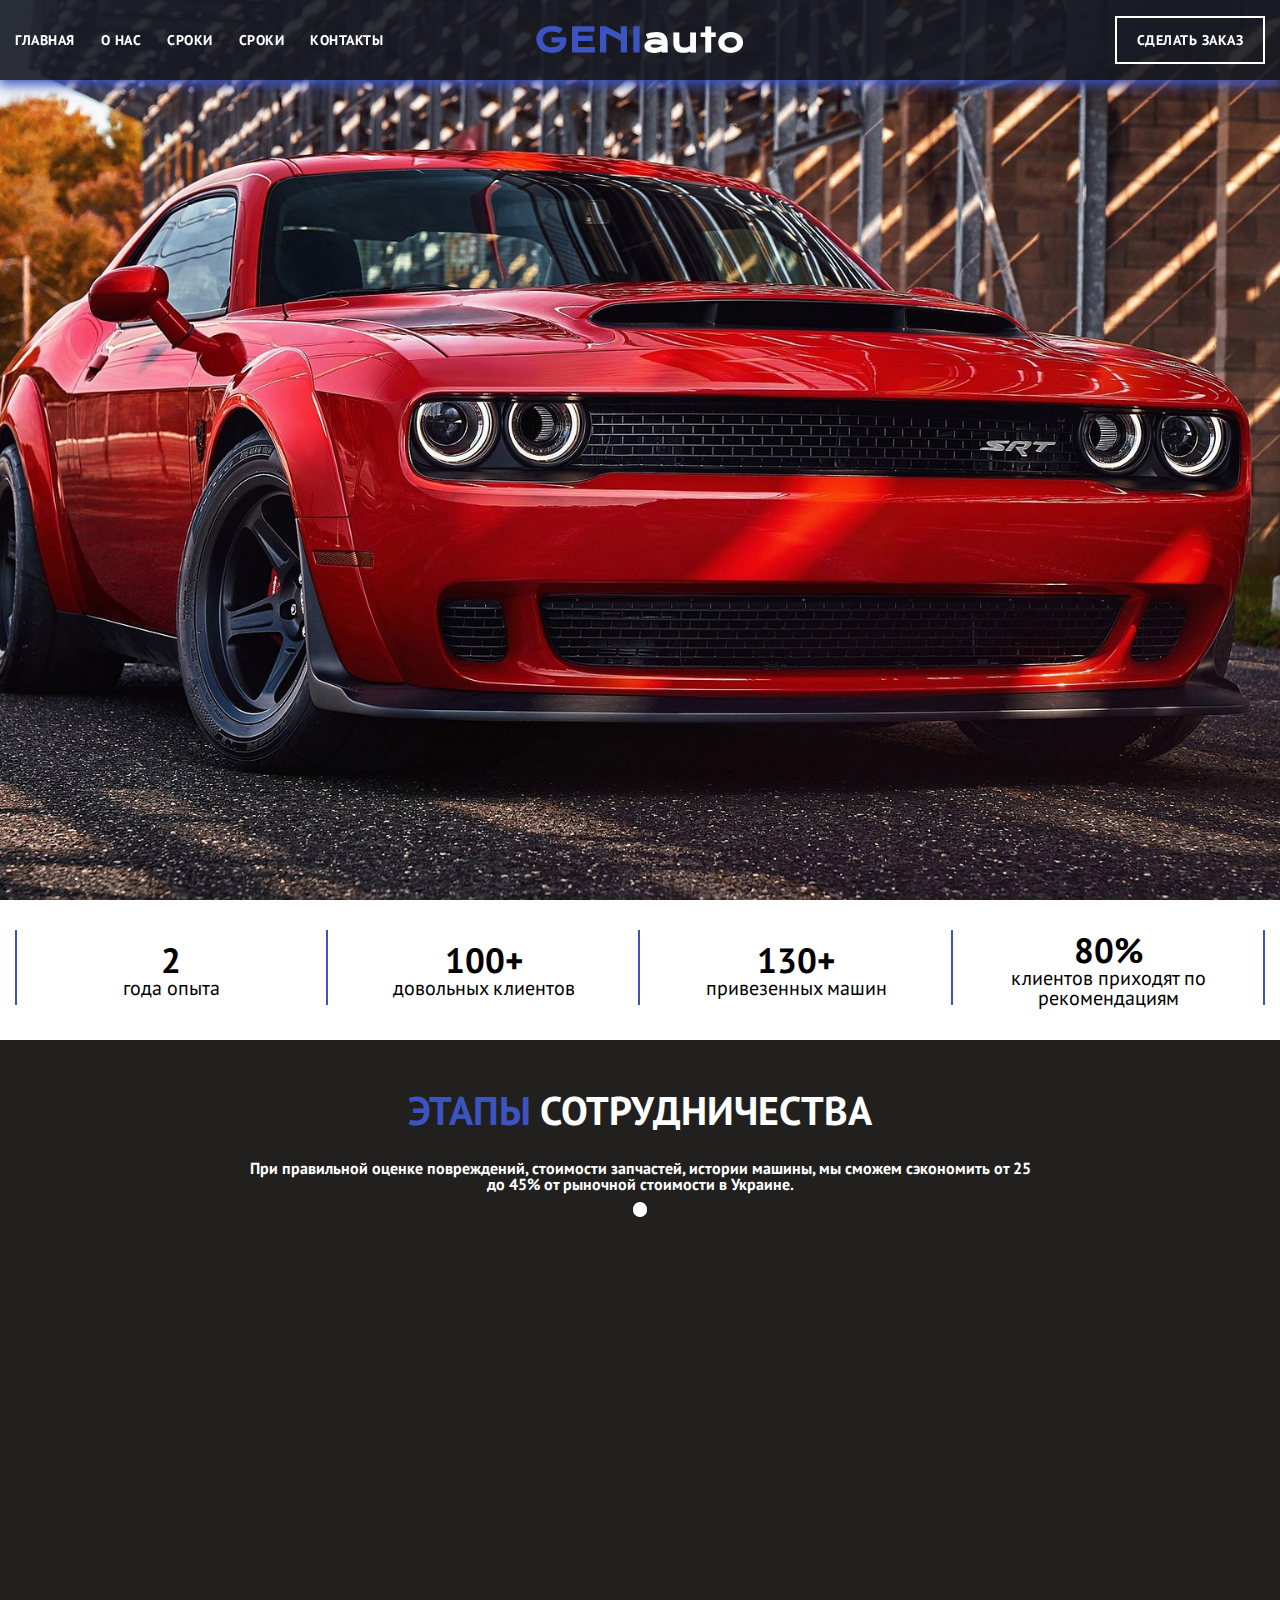
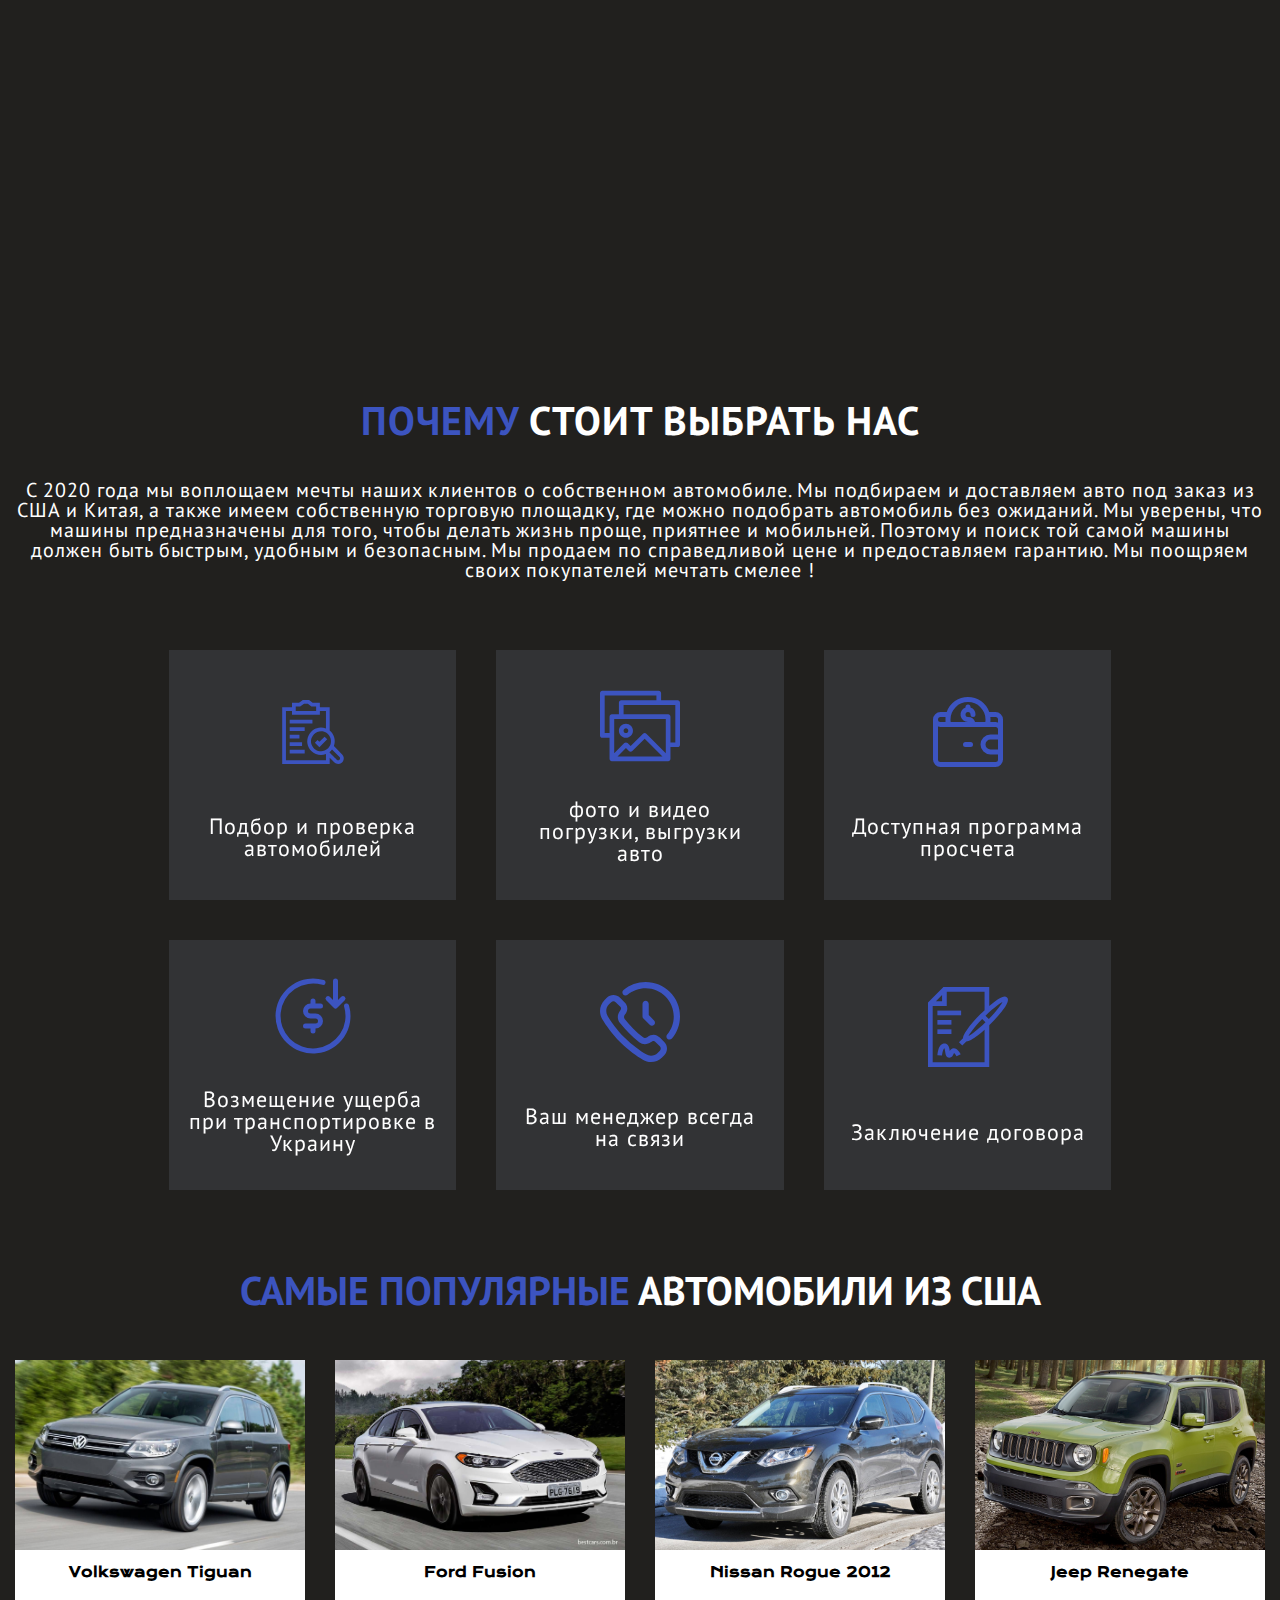
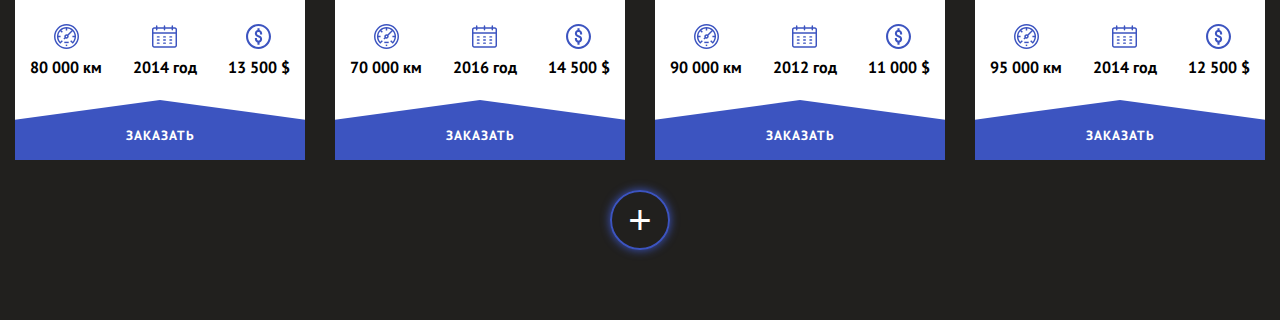
==== commit 16b43be6: "new" ====
--- a/index.html
+++ b/index.html
@@ -307,8 +307,63 @@
                   </div>
                   <div class="top-auto__body-card card-block">
                      <div class="card-block__auto-card auto-card">
-                        <div class="auto-card__img">
-                           <img src="img/img/car/rogue.jpg" alt="">
+                        <div class="auto-card__img bg1">
+                        </div>
+                        <div class="auto-card__title">
+                           <h3>Volkswagen Tiguan</h3>
+                        </div>
+                        <div class="auto-card__content">
+                           <ul class="auto-card__item">
+                              <li>
+                                 <img src="img/icon/speedometr.svg" alt="">
+                                 <span>80 000 км</span>
+                              </li>
+                              <li>
+                                 <img src="img/icon/calendar.svg" alt="">
+                                 <span>2014 год</span>
+                              </li>
+                              <li>
+                                 <img src="img/icon/dollar.svg" alt="">
+                                 <span>13 500 $</span>
+                              </li>
+                           </ul>
+                           <div class="auto-card__link">
+                              <button href="#popup" class="popup-link card-link">
+                                 ЗАКАЗАТЬ
+                              </button>
+                           </div>
+                        </div>
+                     </div>
+                     <div class="card-block__auto-card auto-card">
+                        <div class="auto-card__img bg4">
+                        </div>
+                        <div class="auto-card__title">
+                           <h3>Ford Fusion</h3>
+                        </div>
+                        <div class="auto-card__content">
+                           <ul class="auto-card__item">
+                              <li>
+                                 <img src="img/icon/speedometr.svg" alt="">
+                                 <span>70 000 км</span>
+                              </li>
+                              <li>
+                                 <img src="img/icon/calendar.svg" alt="">
+                                 <span>2016 год</span>
+                              </li>
+                              <li>
+                                 <img src="img/icon/dollar.svg" alt="">
+                                 <span>14 500 $</span>
+                              </li>
+                           </ul>
+                           <div class="auto-card__link">
+                              <button href="#popup" class="popup-link card-link">
+                                 ЗАКАЗАТЬ
+                              </button>
+                           </div>
+                        </div>
+                     </div>
+                     <div class="card-block__auto-card auto-card">
+                        <div class="auto-card__img bg2">
                         </div>
                         <div class="auto-card__title">
                            <h3>Nissan Rogue 2012</h3>
@@ -321,10 +376,122 @@
                               </li>
                               <li>
                                  <img src="img/icon/calendar.svg" alt="">
+                                 <span>2012 год</span>
+                              </li>
+                              <li>
+                                 <img src="img/icon/dollar.svg" alt="">
+                                 <span>11 000 $</span>
+                              </li>
+                           </ul>
+                           <div class="auto-card__link">
+                              <button href="#popup" class="popup-link card-link">
+                                 ЗАКАЗАТЬ
+                              </button>
+                           </div>
+                        </div>
+                     </div>
+                     <div class="card-block__auto-card auto-card">
+                        <div class="auto-card__img bg3">
+                        </div>
+                        <div class="auto-card__title">
+                           <h3>Jeep Renegate</h3>
+                        </div>
+                        <div class="auto-card__content">
+                           <ul class="auto-card__item">
+                              <li>
+                                 <img src="img/icon/speedometr.svg" alt="">
+                                 <span>95 000 км</span>
+                              </li>
+                              <li>
+                                 <img src="img/icon/calendar.svg" alt="">
                                  <span>2014 год</span>
                               </li>
                               <li>
                                  <img src="img/icon/dollar.svg" alt="">
+                                 <span>12 500 $</span>
+                              </li>
+                           </ul>
+                           <div class="auto-card__link">
+                              <button href="#popup" class="popup-link card-link">
+                                 ЗАКАЗАТЬ
+                              </button>
+                           </div>
+                        </div>
+                     </div>
+                     <div class="card-block__auto-card auto-card">
+                        <div class="auto-card__img bg5">
+                        </div>
+                        <div class="auto-card__title">
+                           <h3>BMW 528</h3>
+                        </div>
+                        <div class="auto-card__content">
+                           <ul class="auto-card__item">
+                              <li>
+                                 <img src="img/icon/speedometr.svg" alt="">
+                                 <span>90 000 км</span>
+                              </li>
+                              <li>
+                                 <img src="img/icon/calendar.svg" alt="">
+                                 <span>2013 год</span>
+                              </li>
+                              <li>
+                                 <img src="img/icon/dollar.svg" alt="">
+                                 <span>13 500 $</span>
+                              </li>
+                           </ul>
+                           <div class="auto-card__link">
+                              <button href="#popup" class="popup-link card-link">
+                                 ЗАКАЗАТЬ
+                              </button>
+                           </div>
+                        </div>
+                     </div>
+                     <div class="card-block__auto-card auto-card">
+                        <div class="auto-card__img bg6">
+                        </div>
+                        <div class="auto-card__title">
+                           <h3>Fiat 500</h3>
+                        </div>
+                        <div class="auto-card__content">
+                           <ul class="auto-card__item">
+                              <li>
+                                 <img src="img/icon/speedometr.svg" alt="">
+                                 <span>80 000 км</span>
+                              </li>
+                              <li>
+                                 <img src="img/icon/calendar.svg" alt="">
+                                 <span>2016 год</span>
+                              </li>
+                              <li>
+                                 <img src="img/icon/dollar.svg" alt="">
+                                 <span>10 000 $</span>
+                              </li>
+                           </ul>
+                           <div class="auto-card__link">
+                              <button href="#popup" class="popup-link card-link">
+                                 ЗАКАЗАТЬ
+                              </button>
+                           </div>
+                        </div>
+                     </div>
+                     <div class="card-block__auto-card auto-card">
+                        <div class="auto-card__img bg7">
+                        </div>
+                        <div class="auto-card__title">
+                           <h3>Volkswagen Jeta</h3>
+                        </div>
+                        <div class="auto-card__content">
+                           <ul class="auto-card__item">
+                              <li>
+                                 <img src="img/icon/speedometr.svg" alt="">
+                                 <span>85 000 км</span>
+                              </li>
+                              <li>
+                                 <img src="img/icon/calendar.svg" alt="">
+                                 <span>2015 год</span>
+                              </li>
+                              <li>
+                                 <img src="img/icon/dollar.svg" alt="">
                                  <span>12 000 $</span>
                               </li>
                            </ul>
@@ -336,17 +503,16 @@
                         </div>
                      </div>
                      <div class="card-block__auto-card auto-card">
-                        <div class="auto-card__img">
-                           <img src="img/img/car/rogue.jpg" alt="">
-                        </div>
-                        <div class="auto-card__title">
-                           <h3>Nissan Rogue 2012</h3>
-                        </div>
-                        <div class="auto-card__content">
-                           <ul class="auto-card__item">
-                              <li>
-                                 <img src="img/icon/speedometr.svg" alt="">
-                                 <span>90 000 км</span>
+                        <div class="auto-card__img bg8">
+                        </div>
+                        <div class="auto-card__title">
+                           <h3>Dodge Journey</h3>
+                        </div>
+                        <div class="auto-card__content">
+                           <ul class="auto-card__item">
+                              <li>
+                                 <img src="img/icon/speedometr.svg" alt="">
+                                 <span>85 000 км</span>
                               </li>
                               <li>
                                  <img src="img/icon/calendar.svg" alt="">
@@ -354,181 +520,7 @@
                               </li>
                               <li>
                                  <img src="img/icon/dollar.svg" alt="">
-                                 <span>12 000 $</span>
-                              </li>
-                           </ul>
-                           <div class="auto-card__link">
-                              <button href="#popup" class="popup-link card-link">
-                                 ЗАКАЗАТЬ
-                              </button>
-                           </div>
-                        </div>
-                     </div>
-                     <div class="card-block__auto-card auto-card">
-                        <div class="auto-card__img">
-                           <img src="img/img/car/rogue.jpg" alt="">
-                        </div>
-                        <div class="auto-card__title">
-                           <h3>Nissan Rogue 2012</h3>
-                        </div>
-                        <div class="auto-card__content">
-                           <ul class="auto-card__item">
-                              <li>
-                                 <img src="img/icon/speedometr.svg" alt="">
-                                 <span>90 000 км</span>
-                              </li>
-                              <li>
-                                 <img src="img/icon/calendar.svg" alt="">
-                                 <span>2014 год</span>
-                              </li>
-                              <li>
-                                 <img src="img/icon/dollar.svg" alt="">
-                                 <span>12 000 $</span>
-                              </li>
-                           </ul>
-                           <div class="auto-card__link">
-                              <button href="#popup" class="popup-link card-link">
-                                 ЗАКАЗАТЬ
-                              </button>
-                           </div>
-                        </div>
-                     </div>
-                     <div class="card-block__auto-card auto-card">
-                        <div class="auto-card__img">
-                           <img src="img/img/car/rogue.jpg" alt="">
-                        </div>
-                        <div class="auto-card__title">
-                           <h3>Nissan Rogue 2012</h3>
-                        </div>
-                        <div class="auto-card__content">
-                           <ul class="auto-card__item">
-                              <li>
-                                 <img src="img/icon/speedometr.svg" alt="">
-                                 <span>90 000 км</span>
-                              </li>
-                              <li>
-                                 <img src="img/icon/calendar.svg" alt="">
-                                 <span>2014 год</span>
-                              </li>
-                              <li>
-                                 <img src="img/icon/dollar.svg" alt="">
-                                 <span>12 000 $</span>
-                              </li>
-                           </ul>
-                           <div class="auto-card__link">
-                              <button href="#popup" class="popup-link card-link">
-                                 ЗАКАЗАТЬ
-                              </button>
-                           </div>
-                        </div>
-                     </div>
-                     <div class="card-block__auto-card auto-card">
-                        <div class="auto-card__img">
-                           <img src="img/img/car/rogue.jpg" alt="">
-                        </div>
-                        <div class="auto-card__title">
-                           <h3>Nissan Rogue 2012</h3>
-                        </div>
-                        <div class="auto-card__content">
-                           <ul class="auto-card__item">
-                              <li>
-                                 <img src="img/icon/speedometr.svg" alt="">
-                                 <span>90 000 км</span>
-                              </li>
-                              <li>
-                                 <img src="img/icon/calendar.svg" alt="">
-                                 <span>2014 год</span>
-                              </li>
-                              <li>
-                                 <img src="img/icon/dollar.svg" alt="">
-                                 <span>12 000 $</span>
-                              </li>
-                           </ul>
-                           <div class="auto-card__link">
-                              <button href="#popup" class="popup-link card-link">
-                                 ЗАКАЗАТЬ
-                              </button>
-                           </div>
-                        </div>
-                     </div>
-                     <div class="card-block__auto-card auto-card">
-                        <div class="auto-card__img">
-                           <img src="img/img/car/rogue.jpg" alt="">
-                        </div>
-                        <div class="auto-card__title">
-                           <h3>Nissan Rogue 2012</h3>
-                        </div>
-                        <div class="auto-card__content">
-                           <ul class="auto-card__item">
-                              <li>
-                                 <img src="img/icon/speedometr.svg" alt="">
-                                 <span>90 000 км</span>
-                              </li>
-                              <li>
-                                 <img src="img/icon/calendar.svg" alt="">
-                                 <span>2014 год</span>
-                              </li>
-                              <li>
-                                 <img src="img/icon/dollar.svg" alt="">
-                                 <span>12 000 $</span>
-                              </li>
-                           </ul>
-                           <div class="auto-card__link">
-                              <button href="#popup" class="popup-link card-link">
-                                 ЗАКАЗАТЬ
-                              </button>
-                           </div>
-                        </div>
-                     </div>
-                     <div class="card-block__auto-card auto-card">
-                        <div class="auto-card__img">
-                           <img src="img/img/car/rogue.jpg" alt="">
-                        </div>
-                        <div class="auto-card__title">
-                           <h3>Nissan Rogue 2012</h3>
-                        </div>
-                        <div class="auto-card__content">
-                           <ul class="auto-card__item">
-                              <li>
-                                 <img src="img/icon/speedometr.svg" alt="">
-                                 <span>90 000 км</span>
-                              </li>
-                              <li>
-                                 <img src="img/icon/calendar.svg" alt="">
-                                 <span>2014 год</span>
-                              </li>
-                              <li>
-                                 <img src="img/icon/dollar.svg" alt="">
-                                 <span>12 000 $</span>
-                              </li>
-                           </ul>
-                           <div class="auto-card__link">
-                              <button href="#popup" class="popup-link card-link">
-                                 ЗАКАЗАТЬ
-                              </button>
-                           </div>
-                        </div>
-                     </div>
-                     <div class="card-block__auto-card auto-card">
-                        <div class="auto-card__img">
-                           <img src="img/img/car/rogue.jpg" alt="">
-                        </div>
-                        <div class="auto-card__title">
-                           <h3>Nissan Rogue 2012</h3>
-                        </div>
-                        <div class="auto-card__content">
-                           <ul class="auto-card__item">
-                              <li>
-                                 <img src="img/icon/speedometr.svg" alt="">
-                                 <span>90 000 км</span>
-                              </li>
-                              <li>
-                                 <img src="img/icon/calendar.svg" alt="">
-                                 <span>2014 год</span>
-                              </li>
-                              <li>
-                                 <img src="img/icon/dollar.svg" alt="">
-                                 <span>12 000 $</span>
+                                 <span>12 500 $</span>
                               </li>
                            </ul>
                            <div class="auto-card__link">
--- a/css/style.css
+++ b/css/style.css
@@ -1268,7 +1268,7 @@
   -webkit-box-shadow: 0px 0px 10px #3c54c0;
           box-shadow: 0px 0px 10px #3c54c0;
   font-size: 40px;
-  line-height: 50px;
+  line-height: 40px;
   color: #ffffff;
   text-align: center;
   -webkit-transition: 0.1s linear;
@@ -1280,6 +1280,7 @@
   -webkit-box-shadow: 0px 0px 20px #3c54c0;
           box-shadow: 0px 0px 20px #3c54c0;
   font-size: 50px;
+  line-height: 50px;
 }
 
 .auto-card {
@@ -1295,8 +1296,10 @@
       -ms-transform: scale(1.07);
           transform: scale(1.07);
 }
-.auto-card__img img {
-  width: 100%;
+.auto-card__img {
+  background-position: center;
+  background-size: cover;
+  height: 190px;
 }
 .auto-card__title h3 {
   font-family: "KronaOne";
@@ -1331,6 +1334,30 @@
   width: 25px;
   height: 25px;
   margin: 0 auto;
+}
+.auto-card .bg1 {
+  background-image: url(../img/img/car/tiguan.jpg);
+}
+.auto-card .bg2 {
+  background-image: url(../img/img/car/rogue.jpg);
+}
+.auto-card .bg3 {
+  background-image: url(../img/img/car/jeep-renegate.jpg);
+}
+.auto-card .bg4 {
+  background-image: url(../img/img/car/ford-fusion.jpg);
+}
+.auto-card .bg5 {
+  background-image: url(../img/img/car/bmw528.jpg);
+}
+.auto-card .bg6 {
+  background-image: url(../img/img/car/fiat.jpg);
+}
+.auto-card .bg7 {
+  background-image: url(../img/img/car/jeta.jpg);
+}
+.auto-card .bg8 {
+  background-image: url(../img/img/car/dodge.jpeg);
 }
 .auto-card .card-link {
   bottom: 0;
@@ -1359,7 +1386,7 @@
 }
 @media (max-width: 1200px) {
   .auto-card {
-    height: 530px;
+    height: 450px;
   }
 }
 @media (max-width: 850px) {
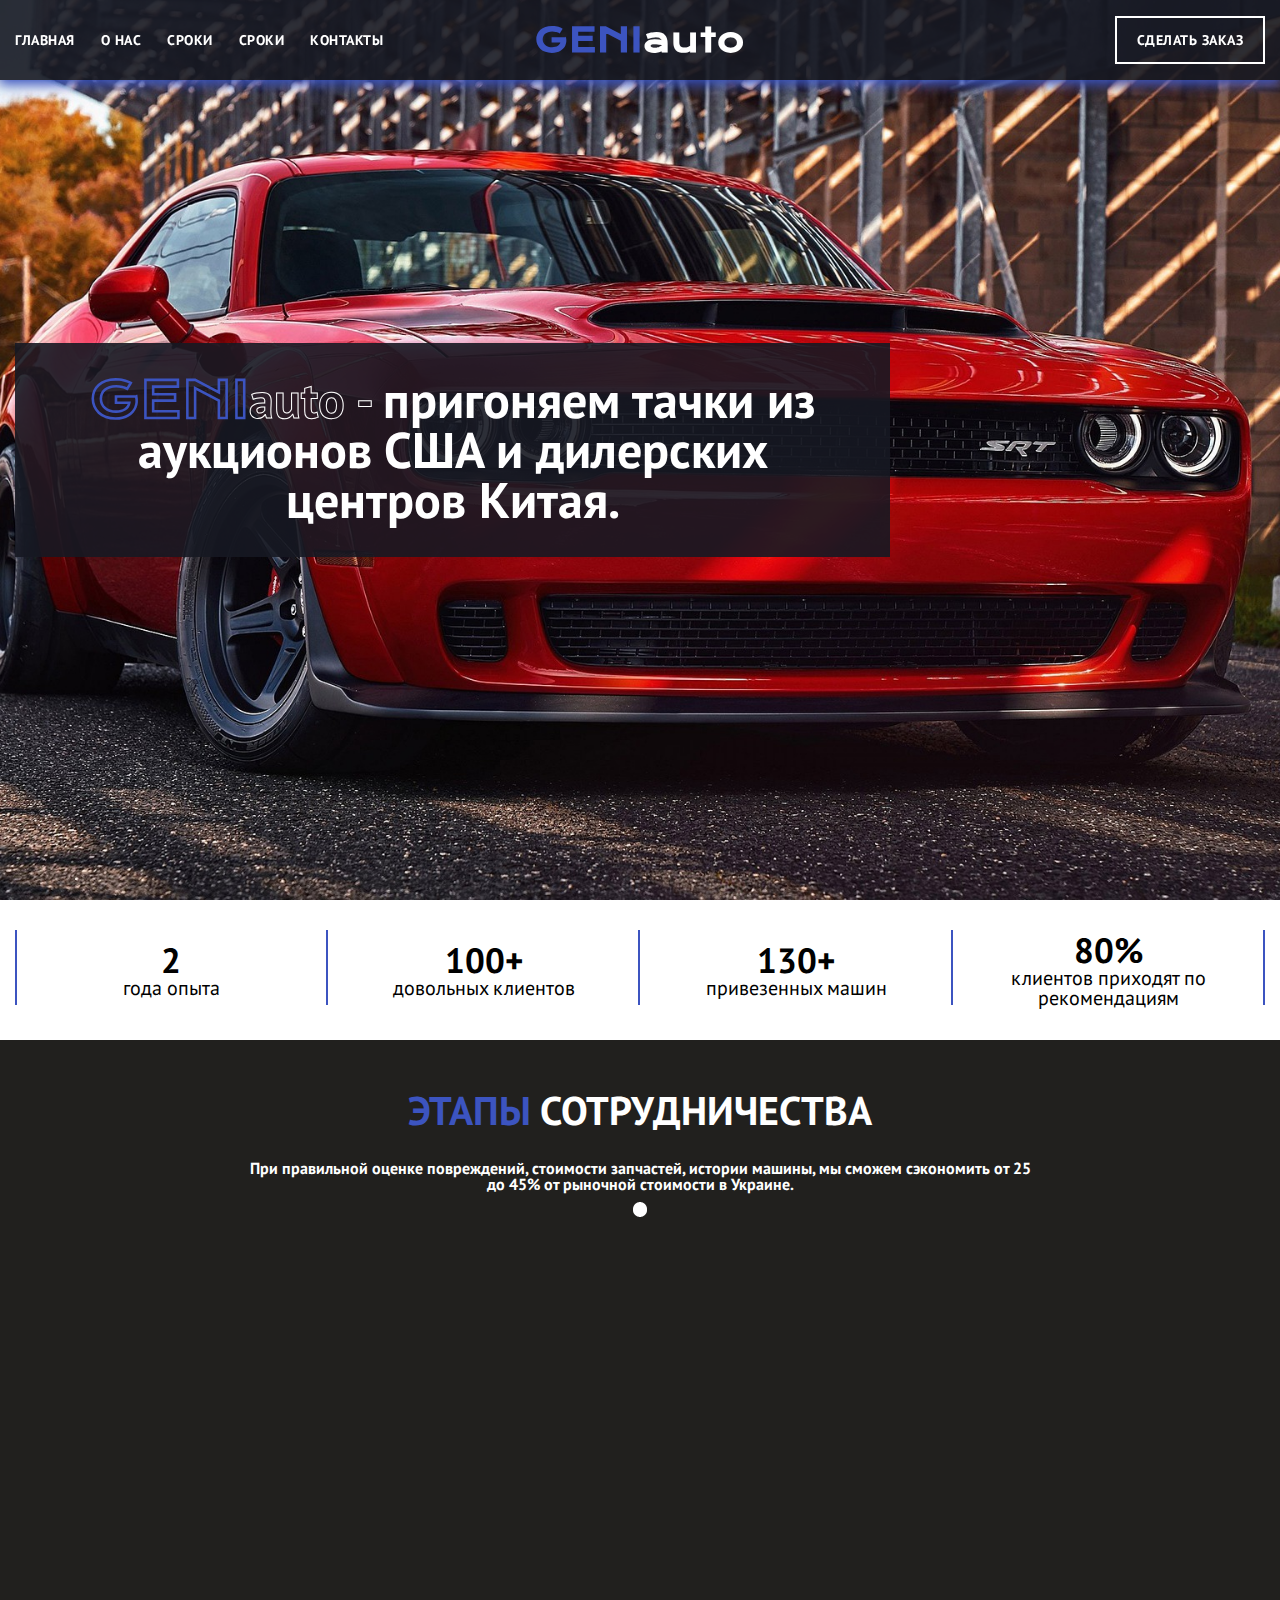
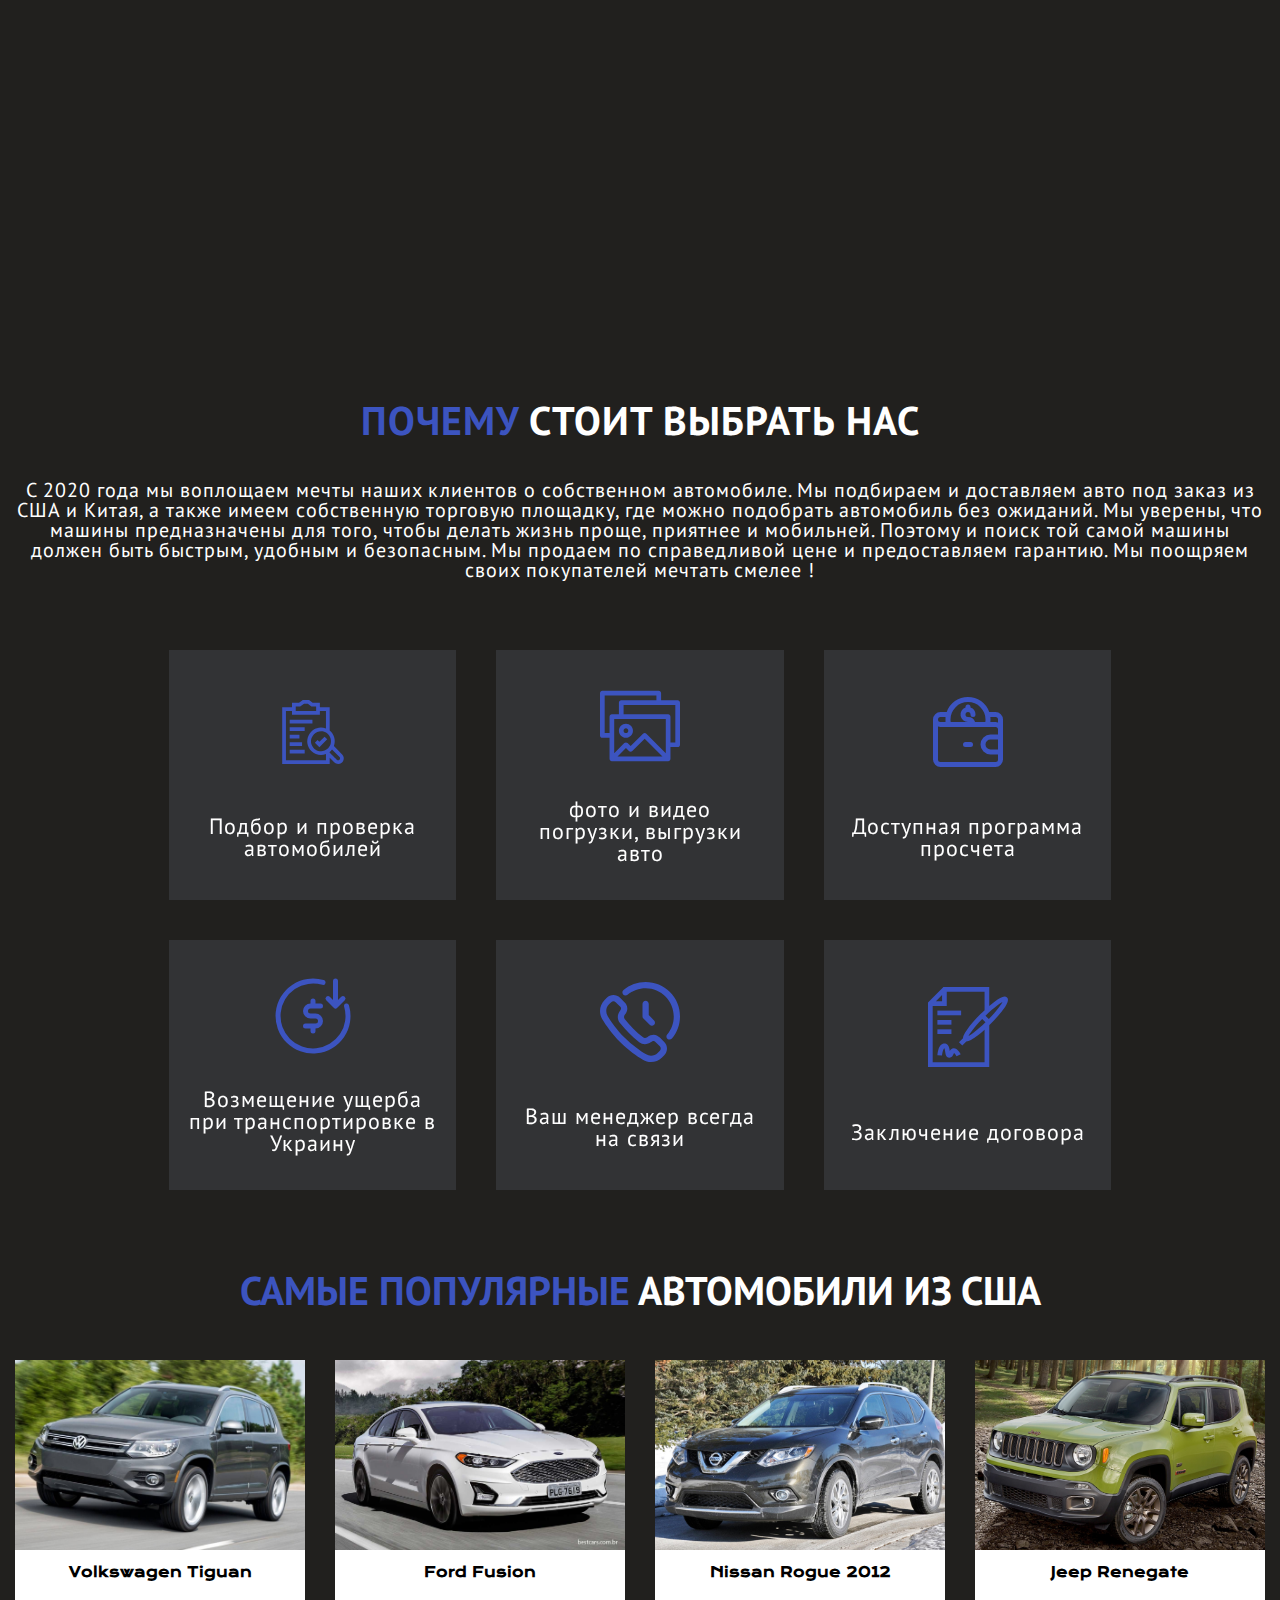
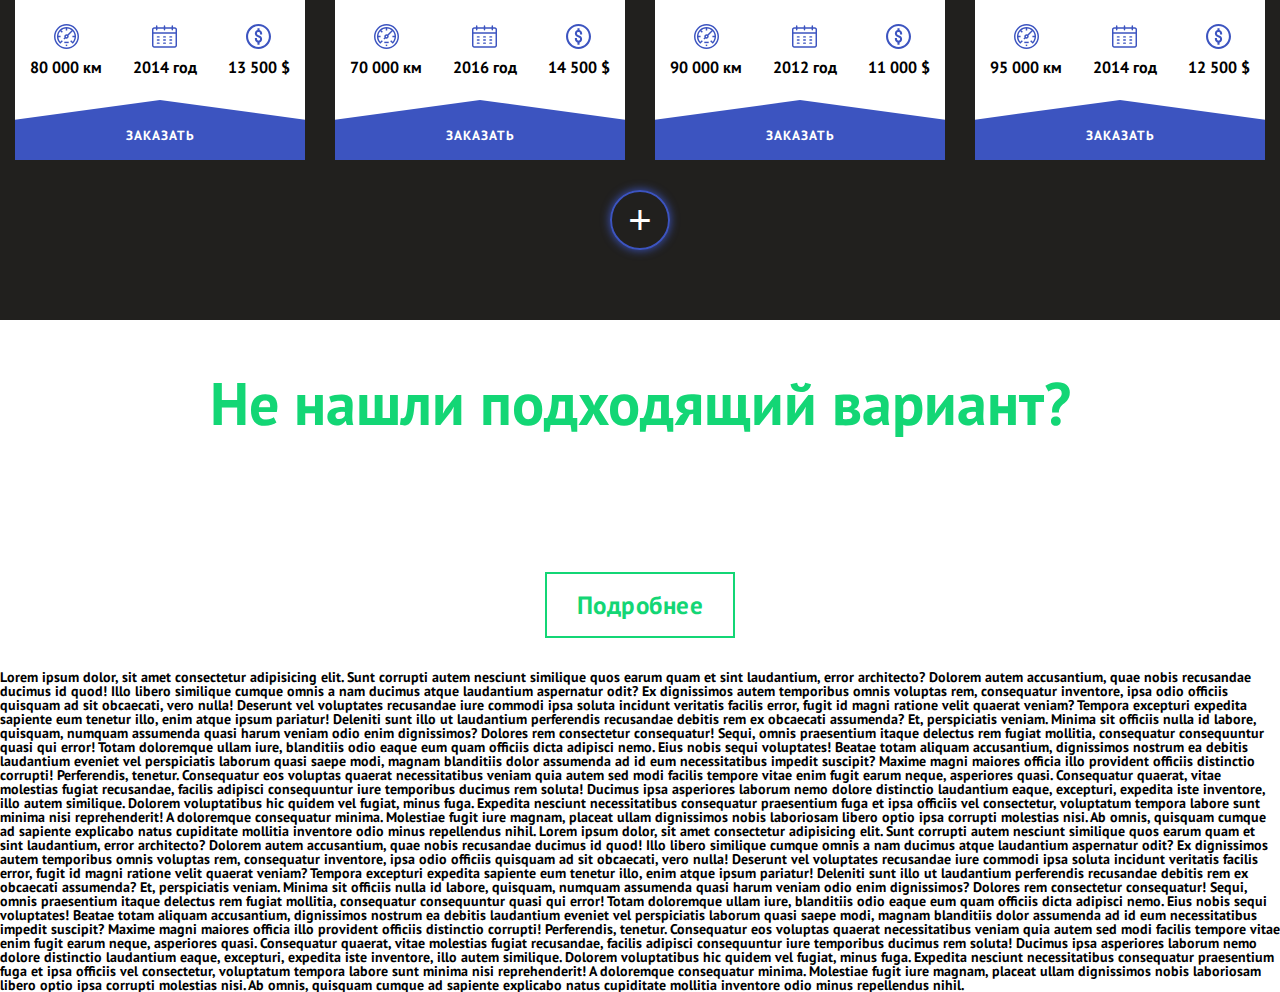
==== commit 0142ce23: "new" ====
--- a/index.html
+++ b/index.html
@@ -53,14 +53,15 @@
                </div>
             </div>
          </header>
-         <div class="main-screen">
-            <div class="main-screen__bg ibg">
-               <!-- <div class="main-screen__text container">
+         <div class="main-screen ibg ">
+            <div class="main-screen__bg container">
+               <div class="main-screen__text">
                   <h1>
-                     <span>GENI</span>auto - экономит Ваши деньги.
+                     <span class="transperent"><span class="color">GENI</span>auto - </span>пригоняем тачки из аукционов
+                     США и дилерских
+                     центров Китая.
                   </h1>
-                  <h2>Пригоняем тачки из аукционов США и дилерских центров Китая </h2>
-               </div> -->
+               </div>
             </div>
 
          </div>
@@ -534,6 +535,80 @@
                   <input type='button' class="show-card" id='more' value='+'>
                </div>
             </section>
+            <section class="electro">
+               <div class="electro__body container">
+                  <div class="electro__content">
+                     <div class="electro__content-title">
+                        <h3>Не нашли подходящий вариант? </h3>
+                     </div>
+                     <div class="electro__content-text">
+                        <p>Возможно Вас заинтересуют новые електромобили из Китая Европейских брендов по доступным ценам
+                        </p>
+                     </div>
+                     <div class="electro__content-link">
+                        <a href="#" class="link">Подробнее</a>
+                     </div>
+                  </div>
+               </div>
+            </section>
+            Lorem ipsum dolor, sit amet consectetur adipisicing elit. Sunt corrupti autem nesciunt similique quos earum
+            quam et sint laudantium, error architecto? Dolorem autem accusantium, quae nobis recusandae ducimus id quod!
+            Illo libero similique cumque omnis a nam ducimus atque laudantium aspernatur odit? Ex dignissimos autem
+            temporibus omnis voluptas rem, consequatur inventore, ipsa odio officiis quisquam ad sit obcaecati, vero
+            nulla!
+            Deserunt vel voluptates recusandae iure commodi ipsa soluta incidunt veritatis facilis error, fugit id magni
+            ratione velit quaerat veniam? Tempora excepturi expedita sapiente eum tenetur illo, enim atque ipsum
+            pariatur!
+            Deleniti sunt illo ut laudantium perferendis recusandae debitis rem ex obcaecati assumenda? Et, perspiciatis
+            veniam. Minima sit officiis nulla id labore, quisquam, numquam assumenda quasi harum veniam odio enim
+            dignissimos?
+            Dolores rem consectetur consequatur! Sequi, omnis praesentium itaque delectus rem fugiat mollitia,
+            consequatur consequuntur quasi qui error! Totam doloremque ullam iure, blanditiis odio eaque eum quam
+            officiis dicta adipisci nemo.
+            Eius nobis sequi voluptates! Beatae totam aliquam accusantium, dignissimos nostrum ea debitis laudantium
+            eveniet vel perspiciatis laborum quasi saepe modi, magnam blanditiis dolor assumenda ad id eum
+            necessitatibus impedit suscipit?
+            Maxime magni maiores officia illo provident officiis distinctio corrupti! Perferendis, tenetur. Consequatur
+            eos voluptas quaerat necessitatibus veniam quia autem sed modi facilis tempore vitae enim fugit earum neque,
+            asperiores quasi.
+            Consequatur quaerat, vitae molestias fugiat recusandae, facilis adipisci consequuntur iure temporibus
+            ducimus rem soluta! Ducimus ipsa asperiores laborum nemo dolore distinctio laudantium eaque, excepturi,
+            expedita iste inventore, illo autem similique.
+            Dolorem voluptatibus hic quidem vel fugiat, minus fuga. Expedita nesciunt necessitatibus consequatur
+            praesentium fuga et ipsa officiis vel consectetur, voluptatum tempora labore sunt minima nisi reprehenderit!
+            A doloremque consequatur minima.
+            Molestiae fugit iure magnam, placeat ullam dignissimos nobis laboriosam libero optio ipsa corrupti molestias
+            nisi. Ab omnis, quisquam cumque ad sapiente explicabo natus cupiditate mollitia inventore odio minus
+            repellendus nihil.
+            Lorem ipsum dolor, sit amet consectetur adipisicing elit. Sunt corrupti autem nesciunt similique quos earum
+            quam et sint laudantium, error architecto? Dolorem autem accusantium, quae nobis recusandae ducimus id quod!
+            Illo libero similique cumque omnis a nam ducimus atque laudantium aspernatur odit? Ex dignissimos autem
+            temporibus omnis voluptas rem, consequatur inventore, ipsa odio officiis quisquam ad sit obcaecati, vero
+            nulla!
+            Deserunt vel voluptates recusandae iure commodi ipsa soluta incidunt veritatis facilis error, fugit id magni
+            ratione velit quaerat veniam? Tempora excepturi expedita sapiente eum tenetur illo, enim atque ipsum
+            pariatur!
+            Deleniti sunt illo ut laudantium perferendis recusandae debitis rem ex obcaecati assumenda? Et, perspiciatis
+            veniam. Minima sit officiis nulla id labore, quisquam, numquam assumenda quasi harum veniam odio enim
+            dignissimos?
+            Dolores rem consectetur consequatur! Sequi, omnis praesentium itaque delectus rem fugiat mollitia,
+            consequatur consequuntur quasi qui error! Totam doloremque ullam iure, blanditiis odio eaque eum quam
+            officiis dicta adipisci nemo.
+            Eius nobis sequi voluptates! Beatae totam aliquam accusantium, dignissimos nostrum ea debitis laudantium
+            eveniet vel perspiciatis laborum quasi saepe modi, magnam blanditiis dolor assumenda ad id eum
+            necessitatibus impedit suscipit?
+            Maxime magni maiores officia illo provident officiis distinctio corrupti! Perferendis, tenetur. Consequatur
+            eos voluptas quaerat necessitatibus veniam quia autem sed modi facilis tempore vitae enim fugit earum neque,
+            asperiores quasi.
+            Consequatur quaerat, vitae molestias fugiat recusandae, facilis adipisci consequuntur iure temporibus
+            ducimus rem soluta! Ducimus ipsa asperiores laborum nemo dolore distinctio laudantium eaque, excepturi,
+            expedita iste inventore, illo autem similique.
+            Dolorem voluptatibus hic quidem vel fugiat, minus fuga. Expedita nesciunt necessitatibus consequatur
+            praesentium fuga et ipsa officiis vel consectetur, voluptatum tempora labore sunt minima nisi reprehenderit!
+            A doloremque consequatur minima.
+            Molestiae fugit iure magnam, placeat ullam dignissimos nobis laboriosam libero optio ipsa corrupti molestias
+            nisi. Ab omnis, quisquam cumque ad sapiente explicabo natus cupiditate mollitia inventore odio minus
+            repellendus nihil.
          </div>
 
       </main>
--- a/css/style.css
+++ b/css/style.css
@@ -256,25 +256,11 @@
 }
 
 .ibg {
-  background-image: url(../img/img/car-6582567_1920.jpg);
+  background-image: url(../img/img/background/bg-main.jpg);
   background-position: center;
   background-size: cover;
   background-repeat: no-repeat;
-}
-
-.page {
-  position: absolute;
-  width: 100%;
-  height: 100%;
-  left: 0;
-  top: 0;
-  display: -webkit-box;
-  display: -ms-flexbox;
-  display: flex;
-  -webkit-box-orient: vertical;
-  -webkit-box-direction: normal;
-      -ms-flex-direction: column;
-          flex-direction: column;
+  background-attachment: fixed;
 }
 
 .header {
@@ -460,6 +446,7 @@
   letter-spacing: 0.5px;
   font-size: 14px;
   margin: 0px 13px 0px 13px;
+  position: relative;
 }
 .header .menu__list li:first-child {
   margin: 0px 13px 0px 0px;
@@ -479,11 +466,22 @@
   -o-transition: 0.3s ease-in;
   transition: 0.3s ease-in;
 }
-.header .menu__link:hover {
-  color: #3c54c0;
-  -webkit-transition: 0.3s ease-in;
-  -o-transition: 0.3s ease-in;
-  transition: 0.3s ease-in;
+.header .menu__link::after {
+  content: "";
+  position: absolute;
+  left: 50%;
+  top: 0;
+  width: 0%;
+  height: 3px;
+  background-color: #3c54c0;
+  -webkit-transition: 0.2s ease;
+  -o-transition: 0.2s ease;
+  transition: 0.2s ease;
+}
+.header .menu__link:hover:after {
+  width: 100%;
+  left: 0;
+  top: 16px;
 }
 .header .menu__phone {
   display: none;
@@ -519,6 +517,9 @@
   .header .menu__list li {
     margin: 0px 0px 20px 30px !important;
     font-size: 20px;
+    width: -webkit-fit-content;
+    width: -moz-fit-content;
+    width: fit-content;
   }
   .header .menu__list:after {
     content: "";
@@ -528,6 +529,11 @@
     position: absolute;
     top: -10%;
     right: 40%;
+  }
+  .header .menu__link:hover:after {
+    width: 100%;
+    left: 0;
+    top: 22px;
   }
   .header .menu__phone {
     display: -webkit-box;
@@ -613,17 +619,55 @@
 }
 
 .main-screen {
-  -webkit-box-flex: 1;
-      -ms-flex: 1 0 100%;
-          flex: 1 0 100%;
-  position: relative;
+  width: 100%;
+  height: 100vh;
 }
 .main-screen__bg {
-  position: absolute;
   width: 100%;
   height: 100%;
-  left: 0;
-  top: 0;
+  display: -webkit-box;
+  display: -ms-flexbox;
+  display: flex;
+  -webkit-box-align: center;
+      -ms-flex-align: center;
+          align-items: center;
+}
+.main-screen__text {
+  width: 70%;
+  text-align: center;
+  color: white;
+}
+.main-screen__text h1 {
+  padding: calc(15px + 20 * ((100vw - 320px) / 1120));
+  font-size: 50px;
+  background-color: #161822e6;
+}
+.main-screen__text h1 .color {
+  font-family: "KronaOne";
+  color: #3c54c0;
+  -webkit-text-stroke: 1px #3c54c0;
+}
+.main-screen__text h1 .transperent {
+  -webkit-text-fill-color: transparent;
+  -webkit-text-stroke: 1px #ffffff;
+}
+.main-screen__text h1 span {
+  font-size: 50px;
+}
+@media (max-width: 900px) {
+  .main-screen__text {
+    width: 100%;
+  }
+}
+@media (max-width: 500px) {
+  .main-screen__text h1 {
+    font-size: 35px;
+  }
+}
+@media (max-width: 400px) {
+  .main-screen__text h1 span {
+    font-size: 40px;
+  }
 }
 
 .benefits__row {
@@ -1393,4 +1437,92 @@
   .auto-card {
     height: 400px;
   }
+}
+
+.electro {
+  background-image: url(../img/img/background/bg-electro.png);
+  background-position: center;
+  background-size: cover;
+  background-attachment: fixed;
+  min-height: 350px;
+}
+.electro__body {
+  min-height: inherit;
+  display: -webkit-box;
+  display: -ms-flexbox;
+  display: flex;
+  -webkit-box-align: center;
+      -ms-flex-align: center;
+          align-items: center;
+  -webkit-box-pack: center;
+      -ms-flex-pack: center;
+          justify-content: center;
+}
+.electro__content {
+  text-align: center;
+}
+.electro__content-title {
+  font-family: "PTSans";
+  font-weight: 700;
+  font-size: 60px;
+  color: #13d675;
+  margin-bottom: 30px;
+}
+.electro__content-text {
+  color: #ffffff;
+  letter-spacing: 1px;
+  font-weight: normal;
+  font-size: 40px;
+  margin-bottom: 50px;
+}
+.electro__content-link .link {
+  font-size: 25px;
+  letter-spacing: 0.5px;
+  color: #13d675;
+  border: solid 2px #13d675;
+  padding: 15px 30px;
+  margin-bottom: 50px;
+  -webkit-transition: 0.4s ease;
+  -o-transition: 0.4s ease;
+  transition: 0.4s ease;
+}
+.electro__content-link .link:hover {
+  background-color: #13d675;
+  color: #ffffff;
+}
+@media (max-width: 1000px) {
+  .electro__content-title {
+    font-size: 45px;
+  }
+  .electro__content-text {
+    font-size: 30px;
+  }
+  .electro__content-link .link {
+    font-size: 20px;
+    padding: 12px 25px;
+  }
+}
+@media (max-width: 650px) {
+  .electro__content-title {
+    font-size: 35px;
+  }
+  .electro__content-text {
+    font-size: 25px;
+  }
+  .electro__content-link .link {
+    font-size: 18px;
+    padding: 10px 22px;
+  }
+}
+@media (max-width: 650px) {
+  .electro__content-title {
+    font-size: 28px;
+  }
+  .electro__content-text {
+    font-size: 22px;
+  }
+  .electro__content-link .link {
+    font-size: 16px;
+    padding: 8px 18px;
+  }
 }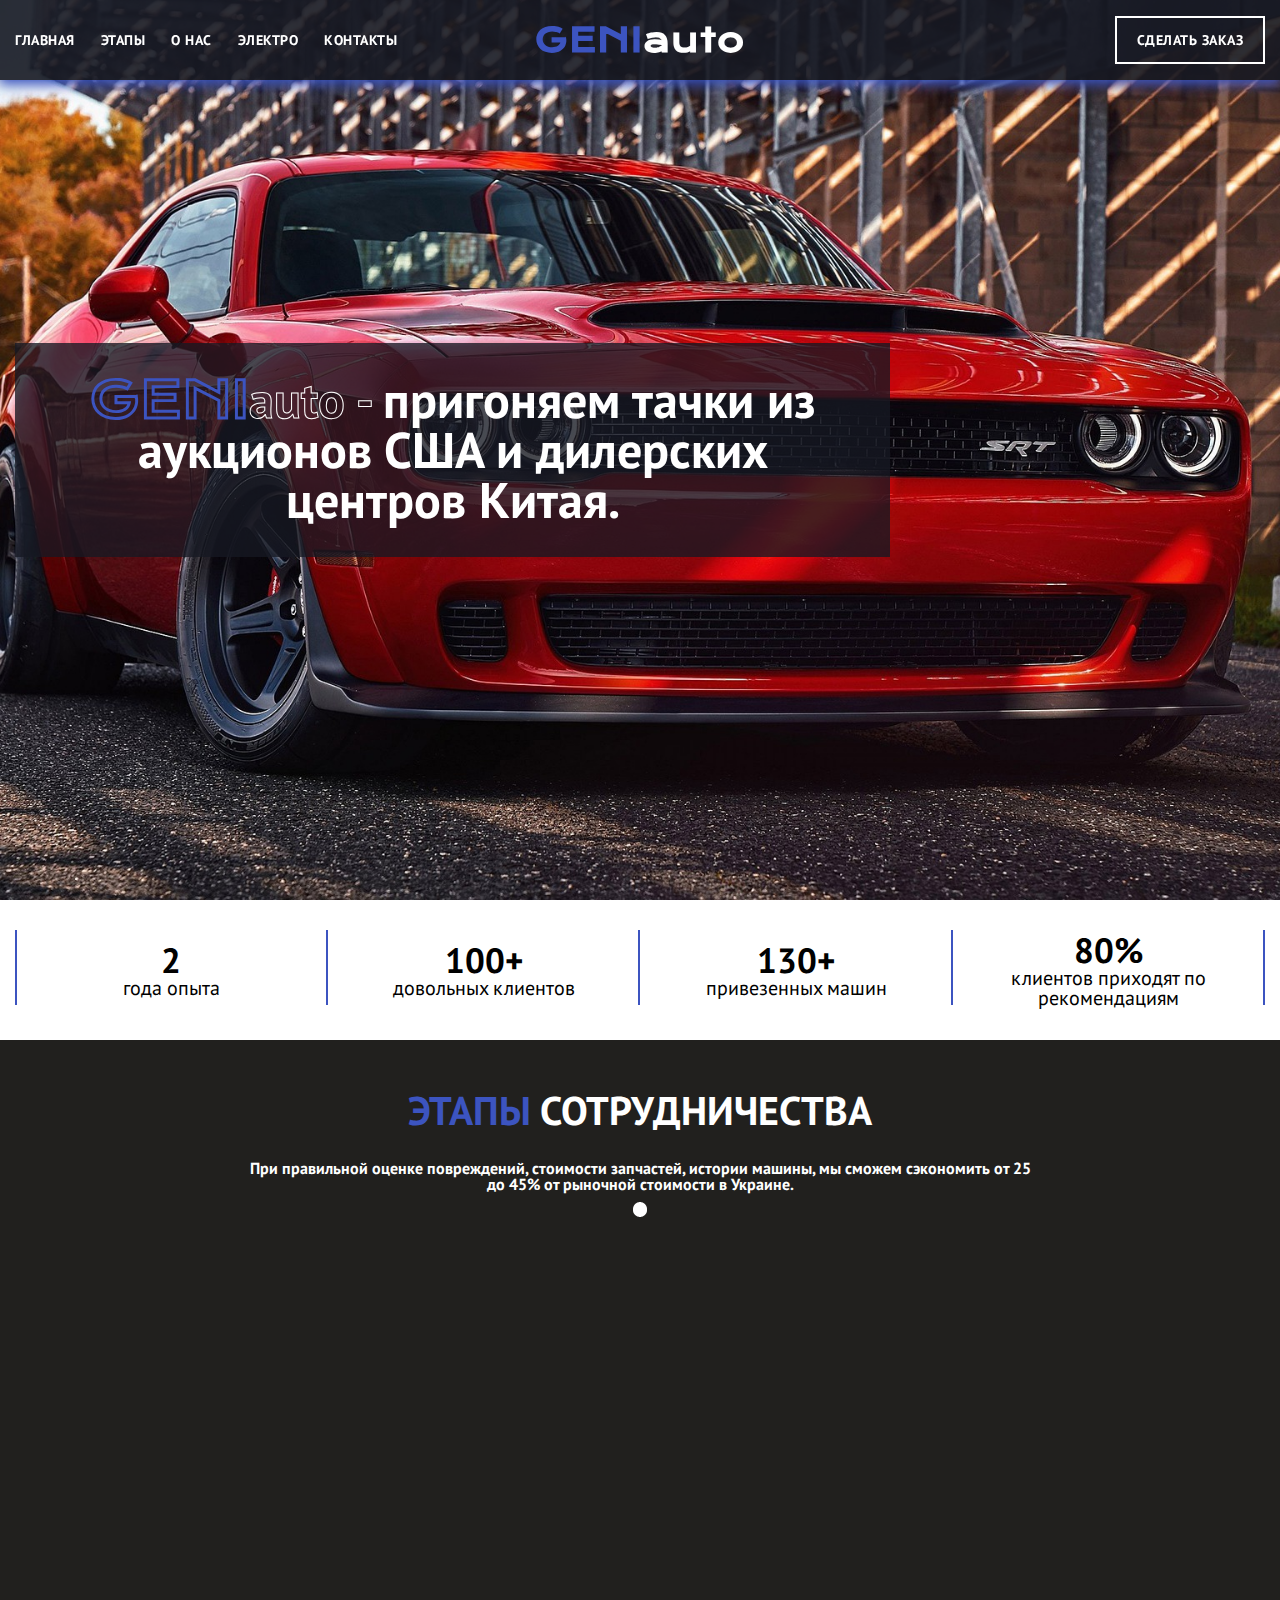
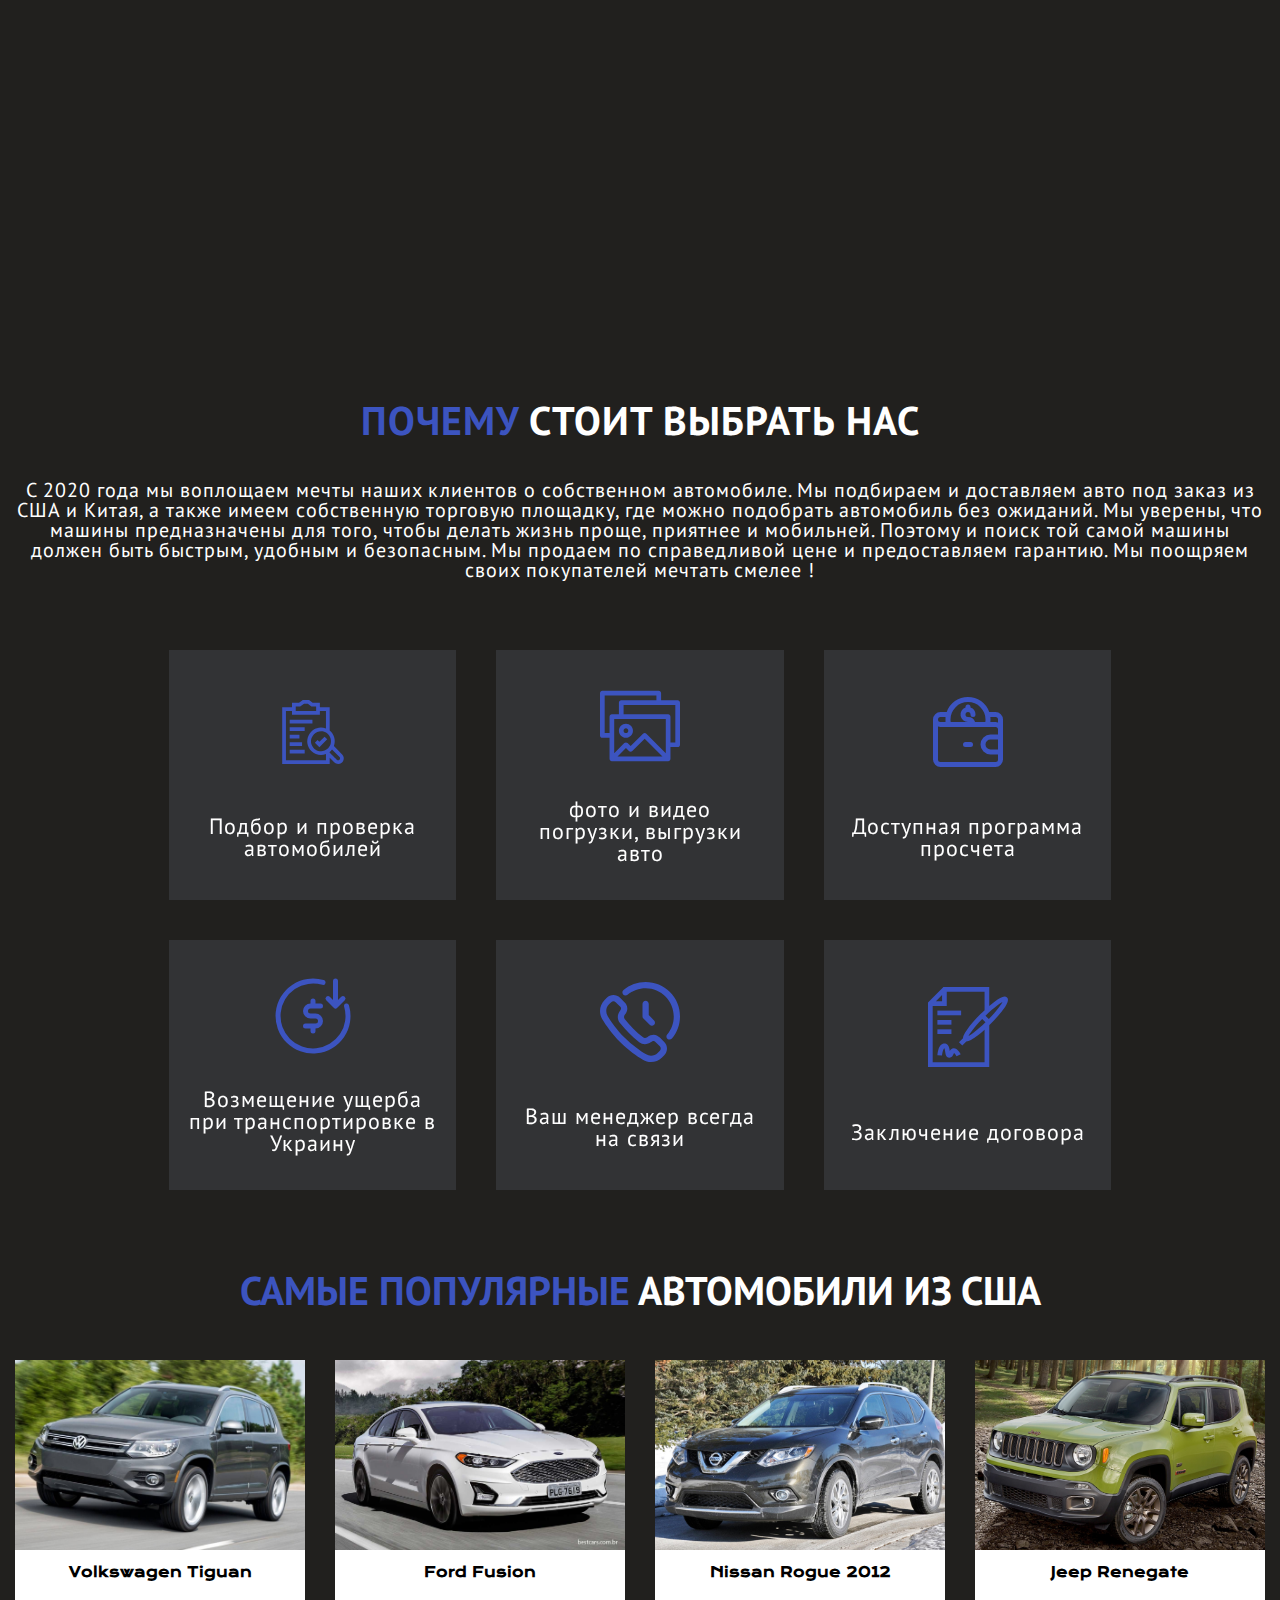
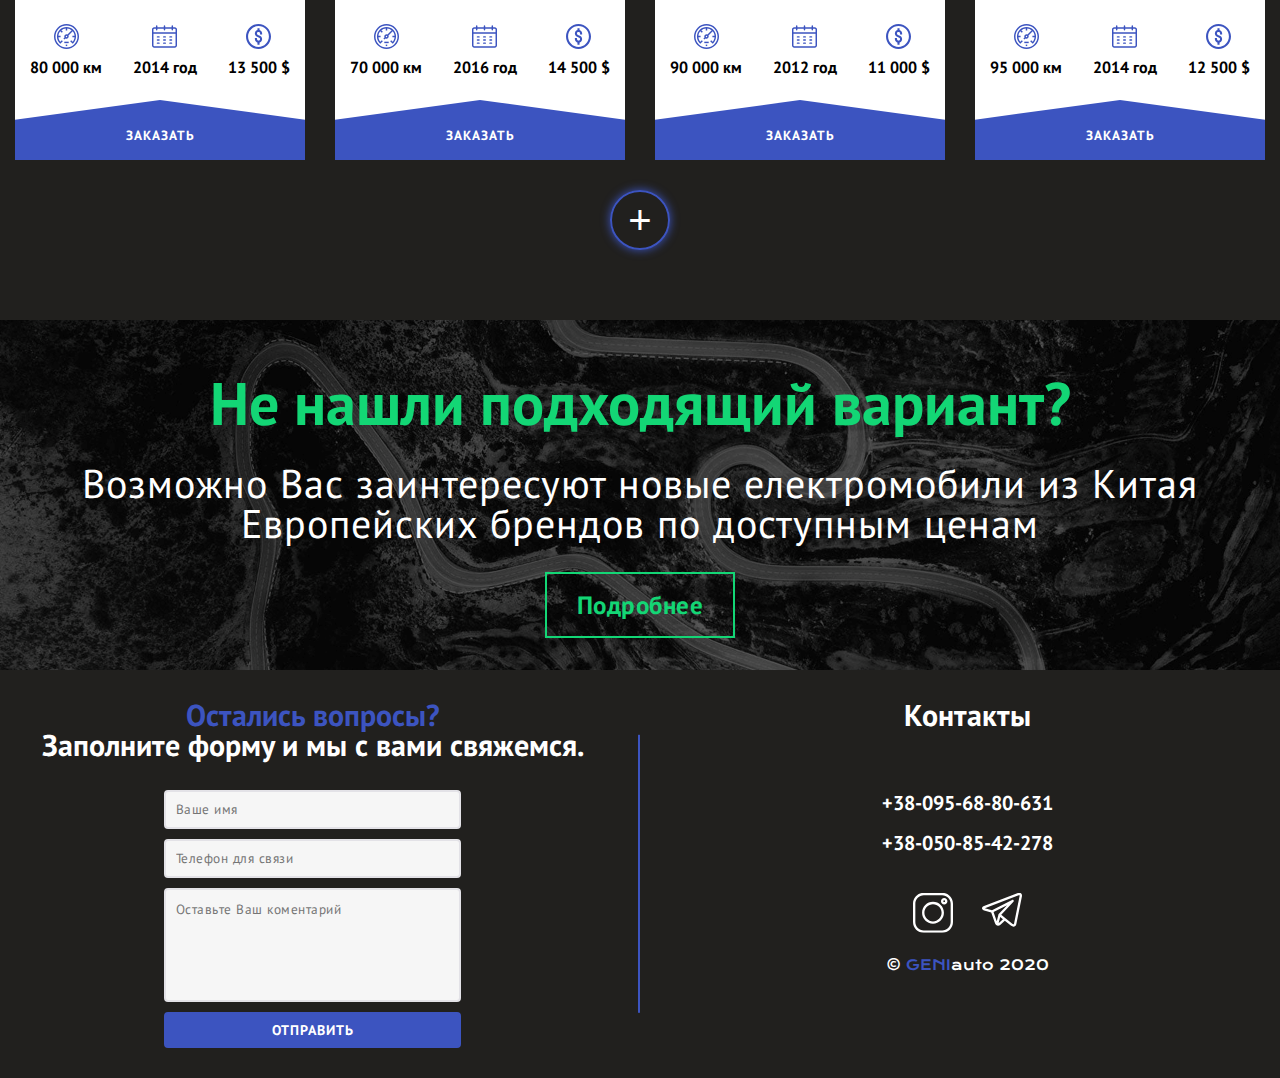
==== commit 73bdcd82: "new" ====
--- a/index.html
+++ b/index.html
@@ -11,53 +11,54 @@
 
 <body>
    <div class="wrapper">
-      <main class="page">
-         <header class="header">
-            <div class="header__row container">
-               <nav class="header__menu menu">
-                  <div class="menu__icon icon-menu">
-                     <span></span>
-                     <span></span>
-                     <span></span>
-                  </div>
-                  <div class="menu__body">
-                     <ul class="menu__list">
-                        <li><a href="#" class="menu__link">Главная</a></li>
-                        <li><a href="#" class="menu__link">О нас</a></li>
-                        <li><a href="#" class="menu__link">Сроки</a></li>
-                        <li><a href="#" class="menu__link">Сроки</a></li>
-                        <li><a href="#" class="menu__link">Контакты</a></li>
-                     </ul>
-                     <div class="menu__phone">
-                        <a href="tel:+380956880631"> +38-095-68-80-631 </a>
-                        <a href="tel:+380508542278"> +38-050-85-42-278 </a>
-                     </div>
-                     <div class="menu__social">
-                        <a href="https://www.instagram.com/geni_auto.com.ua/?hl=ru" target="_blank">
-                           <img src="img/icon/instagram.svg" alt="instagram">
-                        </a>
-                        <a href="tg://resolve?domain=Eglubokiy">
-                           <img src="img/icon/telegram.svg" alt="telegram">
-                        </a>
-                     </div>
-                  </div>
-               </nav>
-               <div class="header__logo">
-                  GENI<span>auto</span>
-               </div>
-               <div class="header__contact">
-                  <a href="#popup" class="header-button popup-link">
-                     <span>Сделать заказ</span>
-                     <img src="img/icon/order.svg" alt="">
-                  </a>
-               </div>
+      <header class="header">
+         <div class="header__row container">
+            <nav class="header__menu menu">
+               <div class="menu__icon icon-menu">
+                  <span></span>
+                  <span></span>
+                  <span></span>
+               </div>
+               <div class="menu__body">
+                  <ul class="menu__list">
+                     <li><a data-goto=".main-screen" href="#" class="menu__link">Главная</a></li>
+                     <li><a data-goto=".timeline__block" href="#" class="menu__link">Этапы</a></li>
+                     <li><a data-goto=".why-we" href="#" class="menu__link">О нас</a></li>
+                     <li><a href="./electro-car.html" class="menu__link">Электро</a></li>
+                     <li><a data-goto=".footer" href="#" class="menu__link">Контакты</a></li>
+                  </ul>
+                  <div class="menu__phone">
+                     <a href="tel:+380956880631"> +38-095-68-80-631 </a>
+                     <a href="tel:+380508542278"> +38-050-85-42-278 </a>
+                  </div>
+                  <div class="menu__social">
+                     <a href="https://www.instagram.com/geni_auto.com.ua/?hl=ru" target="_blank">
+                        <img src="img/icon/instagram.svg" alt="instagram">
+                     </a>
+                     <a href="tg://resolve?domain=Eglubokiy">
+                        <img src="img/icon/telegram.svg" alt="telegram">
+                     </a>
+                  </div>
+               </div>
+            </nav>
+            <div class="header__logo">
+               <a href="./index.html" class="header__logo-link">GENI<span>auto</span></a>
             </div>
-         </header>
+            <div class="header__contact">
+               <a href="#popup" class="header-button popup-link">
+                  <span>Сделать заказ</span>
+                  <img src="img/icon/order.svg" alt="">
+               </a>
+            </div>
+         </div>
+      </header>
+      <main class="main">
          <div class="main-screen ibg ">
             <div class="main-screen__bg container">
                <div class="main-screen__text">
                   <h1>
-                     <span class="transperent"><span class="color">GENI</span>auto - </span>пригоняем тачки из аукционов
+                     <span class="transperent"><span class="color">GENI</span>auto - </span>пригоняем тачки из
+                     аукционов
                      США и дилерских
                      центров Китая.
                   </h1>
@@ -99,16 +100,14 @@
                   <div class="benefits__column">
                      <span>80%</span><span>клиентов приходят по рекомендациям</span>
                   </div>
-                  <!-- <div class="benefits__column">
-                     <span>2</span><span>года опыта</span>
-                  </div> -->
                </div>
             </section>
             <section class="timeline__block">
                <div class="timeline__body container">
                   <div class="timeline__title">
                      <h2>Этапы <span>сотрудничества</span></h2>
-                     <p>При правильной оценке повреждений, стоимости запчастей, истории машины, мы сможем сэкономить от
+                     <p>При правильной оценке повреждений, стоимости запчастей, истории машины, мы сможем сэкономить
+                        от
                         25 до 45% от рыночной
                         стоимости в Украине.</p>
                   </div>
@@ -126,7 +125,8 @@
                            <div class="content__accordeon">
                               <p>Lorem ipsum dolor sit amet consectetur adipisicing elit. Iure, aut.
                                  Lorem ipsum dolor sit amet consectetur adipisicing elit. Iure, aut.Lorem ipsum dolor
-                                 sit amet consectetur adipisicing elit. Iure, aut.Lorem ipsum dolor sit amet consectetur
+                                 sit amet consectetur adipisicing elit. Iure, aut.Lorem ipsum dolor sit amet
+                                 consectetur
                                  adipisicing elit. Iure, aut.
                               </p>
                            </div>
@@ -252,7 +252,8 @@
                            <h3>фото и видео погрузки, выгрузки авто</h3>
                         </div>
                         <div class="card__back">
-                           <p>Погрузочно-разгрузочные работы сопровождаются фото и видеоотчетом для наших клиентов</p>
+                           <p>Погрузочно-разгрузочные работы сопровождаются фото и видеоотчетом для наших клиентов
+                           </p>
                         </div>
                      </div>
                      <div class="card">
@@ -542,76 +543,61 @@
                         <h3>Не нашли подходящий вариант? </h3>
                      </div>
                      <div class="electro__content-text">
-                        <p>Возможно Вас заинтересуют новые електромобили из Китая Европейских брендов по доступным ценам
+                        <p>Возможно Вас заинтересуют новые електромобили из Китая Европейских брендов по доступным
+                           ценам
                         </p>
                      </div>
                      <div class="electro__content-link">
-                        <a href="#" class="link">Подробнее</a>
+                        <a href="./electro-car.html" class="link">Подробнее</a>
                      </div>
                   </div>
                </div>
             </section>
-            Lorem ipsum dolor, sit amet consectetur adipisicing elit. Sunt corrupti autem nesciunt similique quos earum
-            quam et sint laudantium, error architecto? Dolorem autem accusantium, quae nobis recusandae ducimus id quod!
-            Illo libero similique cumque omnis a nam ducimus atque laudantium aspernatur odit? Ex dignissimos autem
-            temporibus omnis voluptas rem, consequatur inventore, ipsa odio officiis quisquam ad sit obcaecati, vero
-            nulla!
-            Deserunt vel voluptates recusandae iure commodi ipsa soluta incidunt veritatis facilis error, fugit id magni
-            ratione velit quaerat veniam? Tempora excepturi expedita sapiente eum tenetur illo, enim atque ipsum
-            pariatur!
-            Deleniti sunt illo ut laudantium perferendis recusandae debitis rem ex obcaecati assumenda? Et, perspiciatis
-            veniam. Minima sit officiis nulla id labore, quisquam, numquam assumenda quasi harum veniam odio enim
-            dignissimos?
-            Dolores rem consectetur consequatur! Sequi, omnis praesentium itaque delectus rem fugiat mollitia,
-            consequatur consequuntur quasi qui error! Totam doloremque ullam iure, blanditiis odio eaque eum quam
-            officiis dicta adipisci nemo.
-            Eius nobis sequi voluptates! Beatae totam aliquam accusantium, dignissimos nostrum ea debitis laudantium
-            eveniet vel perspiciatis laborum quasi saepe modi, magnam blanditiis dolor assumenda ad id eum
-            necessitatibus impedit suscipit?
-            Maxime magni maiores officia illo provident officiis distinctio corrupti! Perferendis, tenetur. Consequatur
-            eos voluptas quaerat necessitatibus veniam quia autem sed modi facilis tempore vitae enim fugit earum neque,
-            asperiores quasi.
-            Consequatur quaerat, vitae molestias fugiat recusandae, facilis adipisci consequuntur iure temporibus
-            ducimus rem soluta! Ducimus ipsa asperiores laborum nemo dolore distinctio laudantium eaque, excepturi,
-            expedita iste inventore, illo autem similique.
-            Dolorem voluptatibus hic quidem vel fugiat, minus fuga. Expedita nesciunt necessitatibus consequatur
-            praesentium fuga et ipsa officiis vel consectetur, voluptatum tempora labore sunt minima nisi reprehenderit!
-            A doloremque consequatur minima.
-            Molestiae fugit iure magnam, placeat ullam dignissimos nobis laboriosam libero optio ipsa corrupti molestias
-            nisi. Ab omnis, quisquam cumque ad sapiente explicabo natus cupiditate mollitia inventore odio minus
-            repellendus nihil.
-            Lorem ipsum dolor, sit amet consectetur adipisicing elit. Sunt corrupti autem nesciunt similique quos earum
-            quam et sint laudantium, error architecto? Dolorem autem accusantium, quae nobis recusandae ducimus id quod!
-            Illo libero similique cumque omnis a nam ducimus atque laudantium aspernatur odit? Ex dignissimos autem
-            temporibus omnis voluptas rem, consequatur inventore, ipsa odio officiis quisquam ad sit obcaecati, vero
-            nulla!
-            Deserunt vel voluptates recusandae iure commodi ipsa soluta incidunt veritatis facilis error, fugit id magni
-            ratione velit quaerat veniam? Tempora excepturi expedita sapiente eum tenetur illo, enim atque ipsum
-            pariatur!
-            Deleniti sunt illo ut laudantium perferendis recusandae debitis rem ex obcaecati assumenda? Et, perspiciatis
-            veniam. Minima sit officiis nulla id labore, quisquam, numquam assumenda quasi harum veniam odio enim
-            dignissimos?
-            Dolores rem consectetur consequatur! Sequi, omnis praesentium itaque delectus rem fugiat mollitia,
-            consequatur consequuntur quasi qui error! Totam doloremque ullam iure, blanditiis odio eaque eum quam
-            officiis dicta adipisci nemo.
-            Eius nobis sequi voluptates! Beatae totam aliquam accusantium, dignissimos nostrum ea debitis laudantium
-            eveniet vel perspiciatis laborum quasi saepe modi, magnam blanditiis dolor assumenda ad id eum
-            necessitatibus impedit suscipit?
-            Maxime magni maiores officia illo provident officiis distinctio corrupti! Perferendis, tenetur. Consequatur
-            eos voluptas quaerat necessitatibus veniam quia autem sed modi facilis tempore vitae enim fugit earum neque,
-            asperiores quasi.
-            Consequatur quaerat, vitae molestias fugiat recusandae, facilis adipisci consequuntur iure temporibus
-            ducimus rem soluta! Ducimus ipsa asperiores laborum nemo dolore distinctio laudantium eaque, excepturi,
-            expedita iste inventore, illo autem similique.
-            Dolorem voluptatibus hic quidem vel fugiat, minus fuga. Expedita nesciunt necessitatibus consequatur
-            praesentium fuga et ipsa officiis vel consectetur, voluptatum tempora labore sunt minima nisi reprehenderit!
-            A doloremque consequatur minima.
-            Molestiae fugit iure magnam, placeat ullam dignissimos nobis laboriosam libero optio ipsa corrupti molestias
-            nisi. Ab omnis, quisquam cumque ad sapiente explicabo natus cupiditate mollitia inventore odio minus
-            repellendus nihil.
          </div>
-
       </main>
+      <footer class="footer">
+         <div class="footer__content contact container">
+            <div class="contact__body">
+               <div class="contact__content column">
+                  <div class="column__left">
+                     <div class="column__left-title">
+                        <h3><span>Остались вопросы?</span><br> Заполните форму и мы с вами свяжемся.</h3>
+                     </div>
+                     <div class="column__left-content">
+                        <div class="footer__form" id="footer__form" name="footer__form">
+                           <input type="text" class="form-field name" name="name" placeholder="Ваше имя" required>
+                           <input type="text" class="form-field phone" name="phone" placeholder="Телефон для связи"
+                              required>
+                           <textarea class="form-field-textarea" name="message" id="message" cols="30" rows="5"
+                              placeholder="Оставьте Ваш коментарий"></textarea>
+                           <button class="form-button footet__button">Отправить</button>
+                        </div>
+                     </div>
+                  </div>
+                  <div class="column__right">
+                     <div class="column__right-title">
+                        <h3>Контакты</h3>
+                     </div>
+                     <div class="column__right-content">
+                        <div class="column__right-phone">
+                           <a href="tel:+380956880631"> +38-095-68-80-631 </a>
+                           <a href="tel:+380508542278"> +38-050-85-42-278 </a>
+                        </div>
+                        <div class="column__right-social">
+                           <a href="https://www.instagram.com/geni_auto.com.ua/?hl=ru" target="_blank">
+                              <img src="img/icon/instagram.svg" alt="instagram">
+                           </a>
+                           <a href="tg://resolve?domain=Eglubokiy">
+                              <img src="img/icon/telegram.svg" alt="telegram">
+                           </a>
+                        </div>
+                        <span> &copy; <span>GENI</span>auto 2020</span>
+                     </div>
+                  </div>
+               </div>
+            </div>
+         </div>
+      </footer>
    </div>
    <script src="https://code.jquery.com/jquery-3.5.1.min.js"></script>
    <script src="js/slick.min.js"></script>
--- a/css/style.css
+++ b/css/style.css
@@ -80,6 +80,13 @@
 .wrapper {
   overflow: hidden;
   min-height: 100%;
+  display: -webkit-box;
+  display: -ms-flexbox;
+  display: flex;
+  -webkit-box-orient: vertical;
+  -webkit-box-direction: normal;
+      -ms-flex-direction: column;
+          flex-direction: column;
 }
 
 button {
@@ -201,11 +208,15 @@
   margin-bottom: 10px;
   line-height: 2.5rem;
   padding-left: 10px;
-  border: 1px solid #e3e2e7;
+  border: 2px solid #e3e2e7;
   color: #79787f;
   -webkit-transition: all 0.6s ease;
   -o-transition: all 0.6s ease;
   transition: all 0.6s ease;
+  font-family: "PTSans";
+  font-weight: normal;
+  letter-spacing: 0.5px;
+  border-radius: 4px;
 }
 .form-field:focus {
   border-color: #3c54c0;
@@ -220,12 +231,16 @@
   background-color: #f6f6f6;
   margin-bottom: 10px;
   padding: 10px;
-  border: 1px solid #e3e2e7;
+  border: 2px solid #e3e2e7;
   color: #79787f;
   resize: none;
   -webkit-transition: all 0.6s ease;
   -o-transition: all 0.6s ease;
   transition: all 0.6s ease;
+  font-family: "PTSans";
+  font-weight: normal;
+  letter-spacing: 0.5px;
+  border-radius: 4px;
 }
 .form-field-textarea:focus {
   border-color: #3c54c0;
@@ -244,15 +259,323 @@
   font-size: 14px;
   font-family: "PTSans";
   letter-spacing: 1px;
+  font-weight: 700;
   -webkit-transition: 0.4s ease-out;
   -o-transition: 0.4s ease-out;
   transition: 0.4s ease-out;
+  border-radius: 4px;
 }
 .form-button:hover {
   background-color: #1e1d24;
   -webkit-transition: 0.4s ease-out;
   -o-transition: 0.4s ease-out;
   transition: 0.4s ease-out;
+}
+
+@font-face {
+  font-family: "KronaOne";
+  src: url("../fonts/KronaOne-Regular.eot");
+  src: local("☺"), url("../fonts/KronaOne-Regular.woff") format("woff"), url("../fonts/KronaOne-Regular.ttf") format("truetype"), url("../fonts/KronaOne-Regular.svg") format("svg");
+  font-weight: normal;
+  font-style: normal;
+}
+@font-face {
+  font-family: "PTSans";
+  src: url("../fonts/PTSans-Bold.eot");
+  src: local("☺"), url("../fonts/PTSans-Bold.woff") format("woff"), url("../fonts/PTSans-Bold.ttf") format("truetype"), url("../fonts/PTSans-Bold.svg") format("svg");
+  font-weight: 700;
+  font-style: normal;
+}
+@font-face {
+  font-family: "PTSans";
+  src: url("../fonts/PTSans-Regular.eot");
+  src: local("☺"), url("../fonts/PTSans-Regular.woff") format("woff"), url("../fonts/PTSans-Regular.ttf") format("truetype"), url("../fonts/PTSans-Regular.svg") format("svg");
+  font-weight: normal;
+  font-style: normal;
+}
+*,
+*::before,
+*::after {
+  padding: 0;
+  margin: 0;
+  border: 0;
+  -webkit-box-sizing: border-box;
+          box-sizing: border-box;
+}
+
+a {
+  text-decoration: none;
+}
+a:visited {
+  text-decoration: none;
+}
+
+ul,
+ol,
+li {
+  list-style: none;
+}
+
+img {
+  vertical-align: top;
+}
+
+h1,
+h2,
+h3,
+h4,
+h5,
+h6 {
+  font-weight: inherit;
+  font-size: inherit;
+}
+
+html,
+body {
+  height: 100%;
+  line-height: 1;
+  font-size: 14px;
+  color: #000;
+  font-family: "PTSans";
+  font-weight: 700;
+}
+html._lock,
+body._lock {
+  overflow: hidden;
+}
+
+.container {
+  max-width: 1440px;
+  padding: 0 15px;
+  margin: 0 auto;
+}
+
+.wrapper {
+  overflow: hidden;
+  min-height: 100%;
+  display: -webkit-box;
+  display: -ms-flexbox;
+  display: flex;
+  -webkit-box-orient: vertical;
+  -webkit-box-direction: normal;
+      -ms-flex-direction: column;
+          flex-direction: column;
+}
+
+button {
+  outline: none;
+}
+button:hover {
+  cursor: pointer;
+}
+
+.popup {
+  position: fixed;
+  width: 100%;
+  height: 100%;
+  background-color: #000000cc;
+  top: 0;
+  left: 0;
+  opacity: 0;
+  visibility: hidden;
+  -webkit-transition: all 0.8s ease 0s;
+  -o-transition: all 0.8s ease 0s;
+  transition: all 0.8s ease 0s;
+  z-index: 20;
+}
+
+.popup.open {
+  opacity: 1;
+  visibility: visible;
+}
+
+.popup.open .popup_content {
+  -webkit-transform: translate(0px, 0px);
+      -ms-transform: translate(0px, 0px);
+          transform: translate(0px, 0px);
+  opacity: 1;
+}
+
+.popup_area {
+  position: absolute;
+  width: 100%;
+  height: 100%;
+  top: 0;
+  left: 0;
+}
+
+.popup_body {
+  height: 100%;
+  display: -webkit-box;
+  display: -ms-flexbox;
+  display: flex;
+  -webkit-box-pack: center;
+      -ms-flex-pack: center;
+          justify-content: center;
+  -webkit-box-align: center;
+      -ms-flex-align: center;
+          align-items: center;
+  padding: 30px 10px;
+}
+
+.popup_content {
+  background-color: #ffffff;
+  color: #000000;
+  width: 330px;
+  padding: 40px 30px 30px;
+  display: -webkit-box;
+  display: -ms-flexbox;
+  display: flex;
+  -webkit-box-orient: vertical;
+  -webkit-box-direction: normal;
+      -ms-flex-direction: column;
+          flex-direction: column;
+  position: relative;
+  opacity: 0;
+  -webkit-transition: all 0.8s ease 0s;
+  -o-transition: all 0.8s ease 0s;
+  transition: all 0.8s ease 0s;
+  -webkit-transform: translate(0px, -100%);
+      -ms-transform: translate(0px, -100%);
+          transform: translate(0px, -100%);
+}
+
+.popup_close {
+  position: absolute;
+  top: 10px;
+  right: 10px;
+  -webkit-transition: 0.2s;
+  -o-transition: 0.2s;
+  transition: 0.2s;
+}
+.popup_close:hover {
+  -webkit-transform: rotate(90deg);
+      -ms-transform: rotate(90deg);
+          transform: rotate(90deg);
+  -webkit-transition: 0.2s;
+  -o-transition: 0.2s;
+  transition: 0.2s;
+}
+
+.popup_title {
+  margin-bottom: 15px;
+  font-family: "PTSans";
+  font-weight: 700;
+  text-align: center;
+  text-transform: uppercase;
+  font-size: 22px;
+}
+
+.popup_form {
+  display: -webkit-box;
+  display: -ms-flexbox;
+  display: flex;
+  -webkit-box-orient: vertical;
+  -webkit-box-direction: normal;
+      -ms-flex-direction: column;
+          flex-direction: column;
+}
+
+.form-field {
+  background-color: #f6f6f6;
+  margin-bottom: 10px;
+  line-height: 2.5rem;
+  padding-left: 10px;
+  border: 2px solid #e3e2e7;
+  color: #79787f;
+  -webkit-transition: all 0.6s ease;
+  -o-transition: all 0.6s ease;
+  transition: all 0.6s ease;
+  font-family: "PTSans";
+  font-weight: normal;
+  letter-spacing: 0.5px;
+  border-radius: 4px;
+}
+.form-field:focus {
+  border-color: #3c54c0;
+  color: #79787f;
+  -webkit-transition: all 0.6s ease;
+  -o-transition: all 0.6s ease;
+  transition: all 0.6s ease;
+  outline: none;
+}
+
+.form-field-textarea {
+  background-color: #f6f6f6;
+  margin-bottom: 10px;
+  padding: 10px;
+  border: 2px solid #e3e2e7;
+  color: #79787f;
+  resize: none;
+  -webkit-transition: all 0.6s ease;
+  -o-transition: all 0.6s ease;
+  transition: all 0.6s ease;
+  font-family: "PTSans";
+  font-weight: normal;
+  letter-spacing: 0.5px;
+  border-radius: 4px;
+}
+.form-field-textarea:focus {
+  border-color: #3c54c0;
+  -webkit-transition: all 0.6s ease;
+  -o-transition: all 0.6s ease;
+  transition: all 0.6s ease;
+  outline: none;
+}
+
+.form-button {
+  background-color: #3c54c0;
+  width: 100%;
+  line-height: 32px;
+  color: #ffffff;
+  text-transform: uppercase;
+  font-size: 14px;
+  font-family: "PTSans";
+  letter-spacing: 1px;
+  font-weight: 700;
+  -webkit-transition: 0.4s ease-out;
+  -o-transition: 0.4s ease-out;
+  transition: 0.4s ease-out;
+  border-radius: 4px;
+}
+.form-button:hover {
+  background-color: #1e1d24;
+  -webkit-transition: 0.4s ease-out;
+  -o-transition: 0.4s ease-out;
+  transition: 0.4s ease-out;
+}
+
+.header__logo .electro-logo {
+  color: #13d675;
+  font-size: 25px;
+}
+
+.electric {
+  background-image: url(../img/img/background/bg-electro.jpg);
+  background-position: center;
+  background-repeat: no-repeat;
+  background-size: cover;
+  height: 100vh;
+}
+.electric__prev {
+  height: 100%;
+  display: -webkit-box;
+  display: -ms-flexbox;
+  display: flex;
+  -webkit-box-align: center;
+      -ms-flex-align: center;
+          align-items: center;
+}
+.electric__content {
+  -webkit-box-flex: 1;
+      -ms-flex: 1 0 50%;
+          flex: 1 0 50%;
+  color: #ffffff;
+}
+.electric__img {
+  -webkit-box-flex: 1;
+      -ms-flex: 1 0 50%;
+          flex: 1 0 50%;
 }
 
 .ibg {
@@ -261,6 +584,11 @@
   background-size: cover;
   background-repeat: no-repeat;
   background-attachment: fixed;
+}
+@media (max-width: 1366px) {
+  .ibg {
+    background-attachment: scroll;
+  }
 }
 
 .header {
@@ -294,15 +622,17 @@
       -ms-flex: 0 1 20%;
           flex: 0 1 20%;
   font-family: "KronaOne";
+  -webkit-box-ordinal-group: 2;
+      -ms-flex-order: 1;
+          order: 1;
+}
+.header__logo span {
+  color: #ffffff;
+}
+.header__logo-link {
   color: #3c54c0;
   font-size: 33px;
   letter-spacing: 1px;
-  -webkit-box-ordinal-group: 2;
-      -ms-flex-order: 1;
-          order: 1;
-}
-.header__logo span {
-  color: #ffffff;
 }
 .header__contact {
   display: -webkit-box;
@@ -477,6 +807,11 @@
   -webkit-transition: 0.2s ease;
   -o-transition: 0.2s ease;
   transition: 0.2s ease;
+}
+@media (max-width: 1365px) {
+  .header .menu__link::after {
+    display: none;
+  }
 }
 .header .menu__link:hover:after {
   width: 100%;
@@ -618,6 +953,12 @@
   }
 }
 
+.main {
+  -webkit-box-flex: 1;
+      -ms-flex: 1 1 auto;
+          flex: 1 1 auto;
+}
+
 .main-screen {
   width: 100%;
   height: 100vh;
@@ -640,12 +981,12 @@
 .main-screen__text h1 {
   padding: calc(15px + 20 * ((100vw - 320px) / 1120));
   font-size: 50px;
-  background-color: #161822e6;
+  background-color: #161822c7;
 }
 .main-screen__text h1 .color {
   font-family: "KronaOne";
   color: #3c54c0;
-  -webkit-text-stroke: 1px #3c54c0;
+  -webkit-text-stroke: 1.4px #3c54c0;
 }
 .main-screen__text h1 .transperent {
   -webkit-text-fill-color: transparent;
@@ -1446,6 +1787,11 @@
   background-attachment: fixed;
   min-height: 350px;
 }
+@media (max-width: 1366px) {
+  .electro {
+    background-attachment: scroll;
+  }
+}
 .electro__body {
   min-height: inherit;
   display: -webkit-box;
@@ -1525,4 +1871,175 @@
     font-size: 16px;
     padding: 8px 18px;
   }
+}
+
+.contact__body {
+  padding: 30px 0px;
+}
+.column {
+  display: -webkit-box;
+  display: -ms-flexbox;
+  display: flex;
+}
+@media (max-width: 650px) {
+  .column {
+    display: block;
+  }
+}
+.column__left {
+  padding-right: 30px;
+  -webkit-box-flex: 0;
+      -ms-flex: 0 1 50%;
+          flex: 0 1 50%;
+  position: relative;
+}
+@media (max-width: 650px) {
+  .column__left {
+    padding-right: 0px;
+  }
+}
+.column__left::after {
+  content: "";
+  width: 2px;
+  height: 80%;
+  background-color: #3c54c0;
+  top: 50%;
+  right: 0;
+  -webkit-transform: translateY(-50%);
+      -ms-transform: translateY(-50%);
+          transform: translateY(-50%);
+  position: absolute;
+}
+@media (max-width: 650px) {
+  .column__left::after {
+    display: none;
+  }
+}
+.column__left-title h3 {
+  color: #ffffff;
+  font-size: 30px;
+  text-align: center;
+  margin-bottom: 30px;
+}
+.column__left-title h3 span {
+  color: #3c54c0;
+}
+.column__right {
+  padding-left: 30px;
+  -webkit-box-flex: 0;
+      -ms-flex: 0 1 50%;
+          flex: 0 1 50%;
+}
+@media (max-width: 650px) {
+  .column__right {
+    padding-left: 0px;
+    display: -webkit-box;
+    display: -ms-flexbox;
+    display: flex;
+    -webkit-box-orient: vertical;
+    -webkit-box-direction: normal;
+        -ms-flex-direction: column;
+            flex-direction: column;
+  }
+}
+.column__right-title h3 {
+  color: #ffffff;
+  font-size: 30px;
+  text-align: center;
+  margin-bottom: 30px;
+}
+@media (max-width: 650px) {
+  .column__right-title h3 {
+    margin: 30px;
+  }
+}
+.column__right-content {
+  display: -webkit-box;
+  display: -ms-flexbox;
+  display: flex;
+  -webkit-box-orient: vertical;
+  -webkit-box-direction: normal;
+      -ms-flex-direction: column;
+          flex-direction: column;
+  -webkit-box-align: center;
+      -ms-flex-align: center;
+          align-items: center;
+  -webkit-box-pack: center;
+      -ms-flex-pack: center;
+          justify-content: center;
+  height: 100%;
+  -webkit-transform: translateY(-15%);
+      -ms-transform: translateY(-15%);
+          transform: translateY(-15%);
+}
+.column__right-content span {
+  font-family: "KronaOne";
+  margin-top: 25px;
+  color: #ffffff;
+  font-weight: normal;
+}
+.column__right-content span span {
+  color: #3c54c0;
+}
+@media (max-width: 650px) {
+  .column__right-content {
+    margin-top: 30px;
+  }
+}
+.column__right-phone {
+  display: -webkit-box;
+  display: -ms-flexbox;
+  display: flex;
+  -webkit-box-orient: vertical;
+  -webkit-box-direction: normal;
+      -ms-flex-direction: column;
+          flex-direction: column;
+}
+.column__right-phone a {
+  color: #ffffff;
+  font-size: 20px;
+}
+.column__right-phone a:first-child {
+  margin-bottom: 20px;
+}
+.column__right-social {
+  margin-top: 40px;
+}
+.column__right-social a:first-child {
+  margin-right: 25px;
+}
+
+.footer {
+  background-color: #21201e;
+}
+.footer__form {
+  display: -webkit-box;
+  display: -ms-flexbox;
+  display: flex;
+  -webkit-box-orient: vertical;
+  -webkit-box-direction: normal;
+      -ms-flex-direction: column;
+          flex-direction: column;
+  width: 50%;
+  margin: 0 auto;
+}
+@media (max-width: 1100px) {
+  .footer__form {
+    width: 70%;
+  }
+}
+@media (max-width: 460px) {
+  .footer__form {
+    width: 90%;
+  }
+}
+
+.footet__button {
+  border: 2px solid #3c54c0;
+}
+.footet__button:hover {
+  background-color: transparent;
+  -webkit-transition: 0.3s ease;
+  -o-transition: 0.3s ease;
+  transition: 0.3s ease;
 }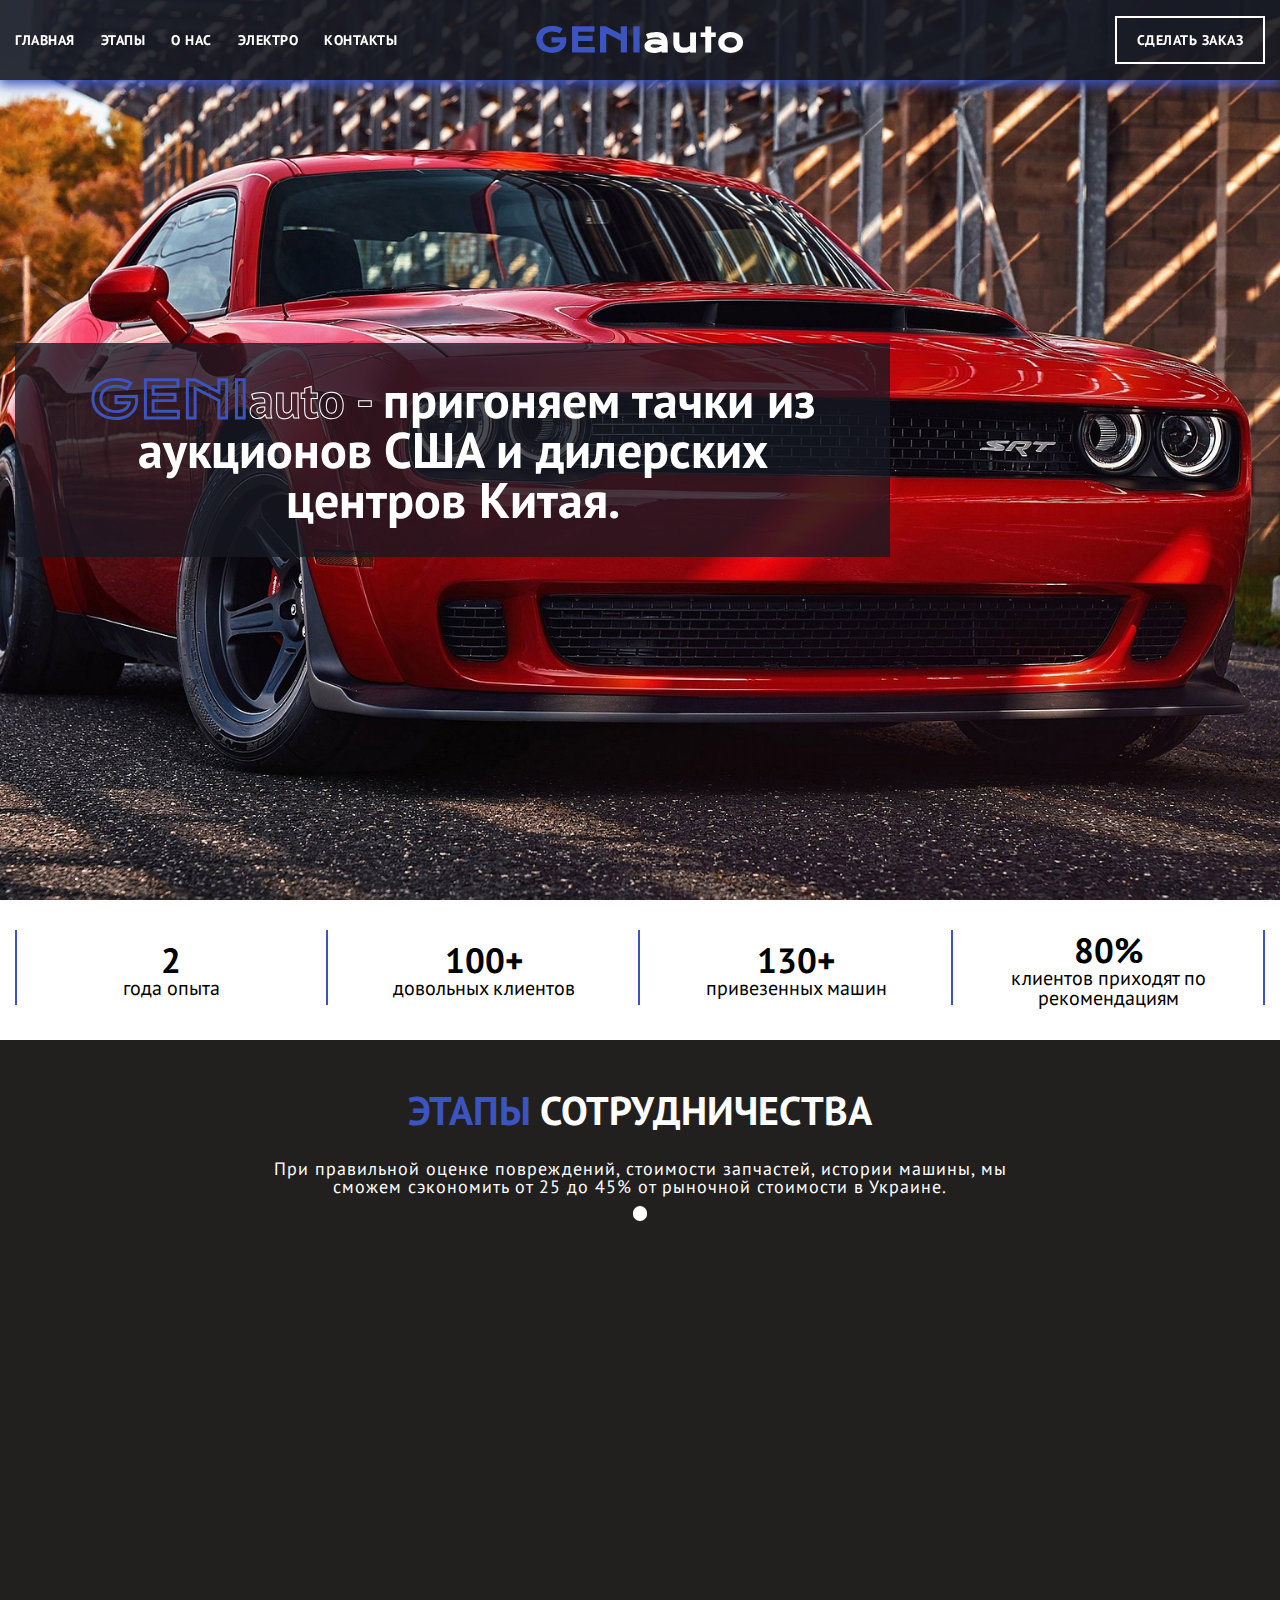
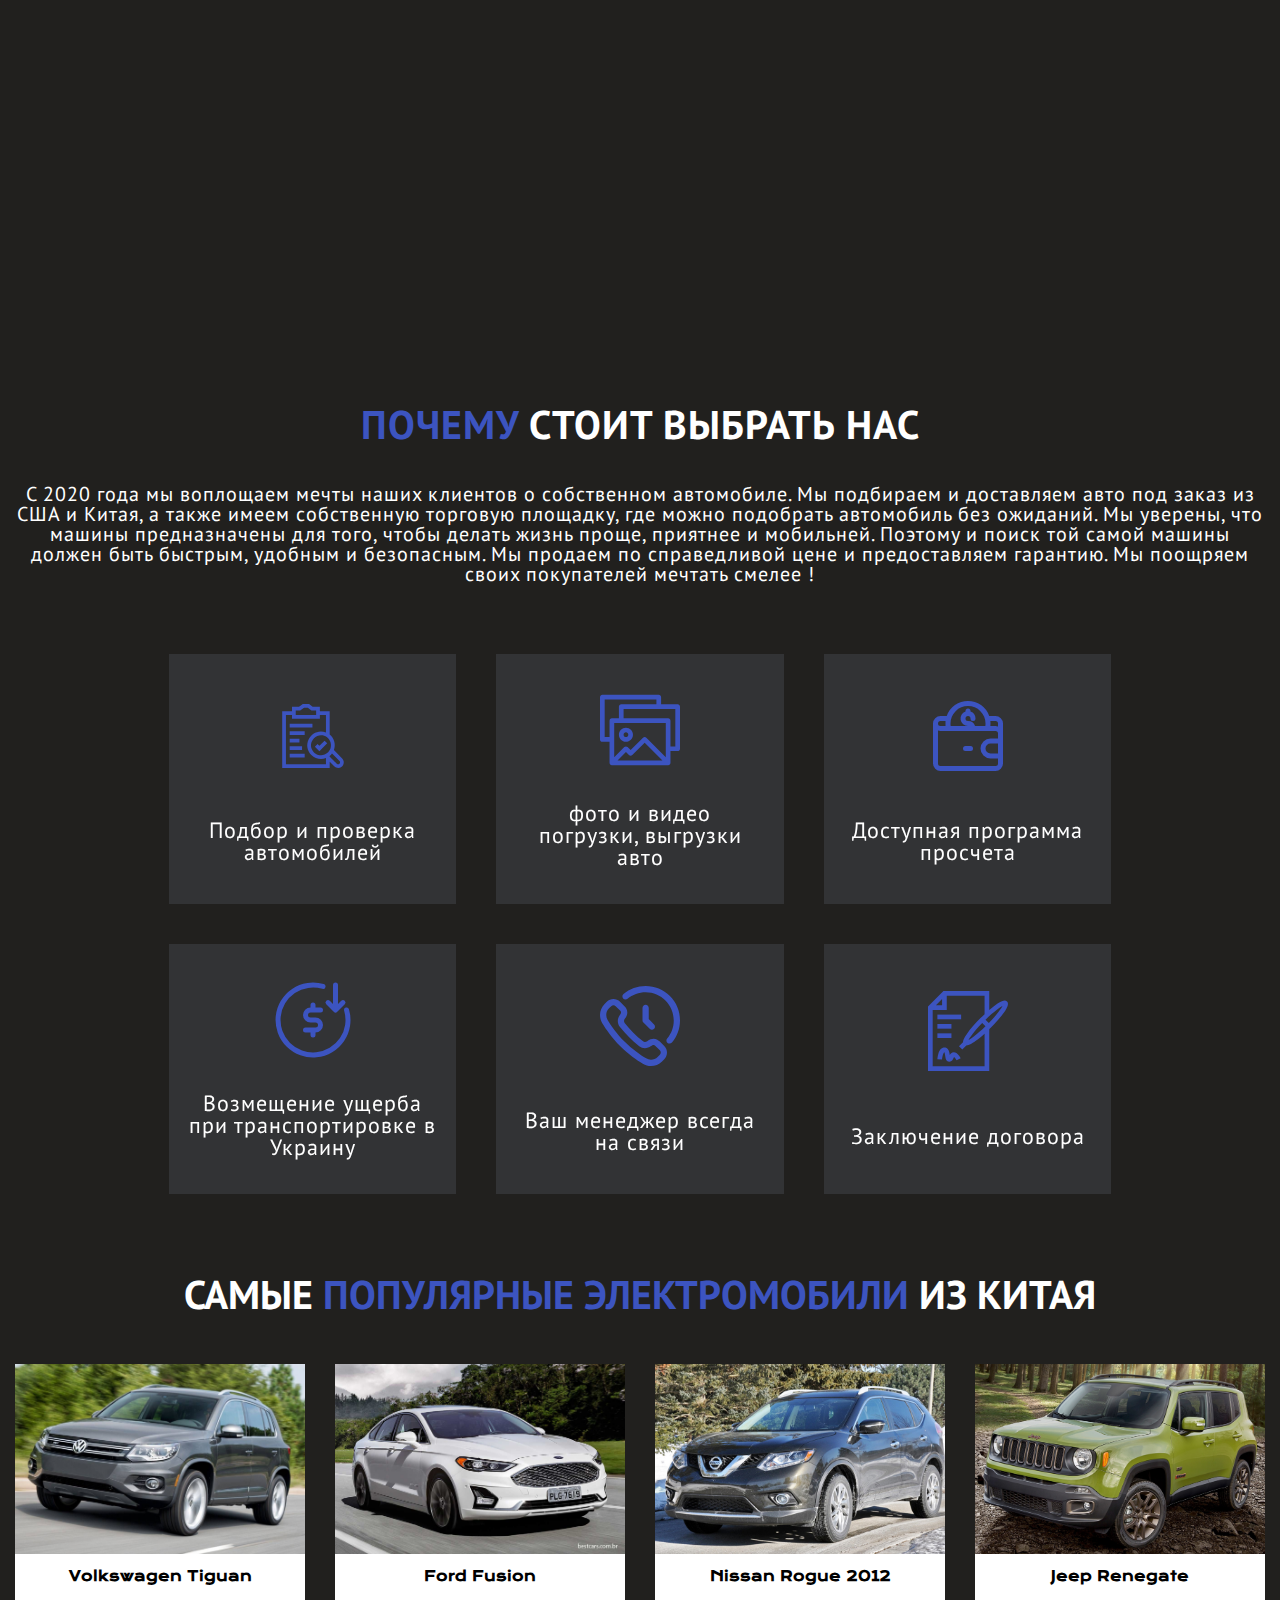
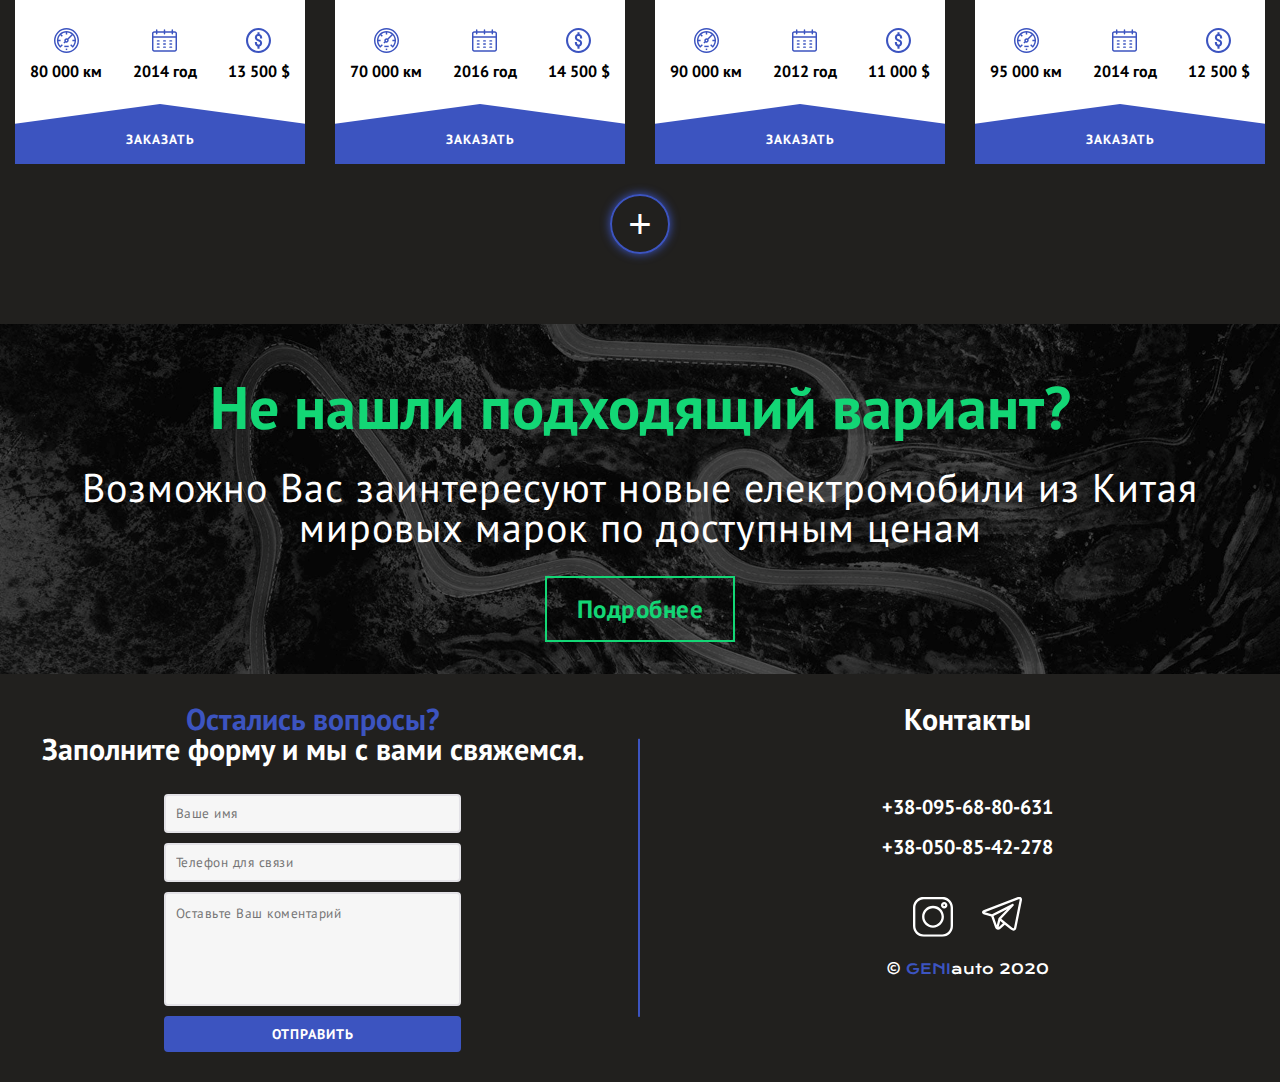
==== commit 91e45d4b: "" ====
--- a/index.html
+++ b/index.html
@@ -305,7 +305,7 @@
             <section class="top-auto">
                <div class="top-auto__body container">
                   <div class="top-auto__body-tittle">
-                     <h2><span>Самые популярные</span> автомобили из США</h2>
+                     <h2>Самые <span> популярные электромобили</span> из Китая</h2>
                   </div>
                   <div class="top-auto__body-card card-block">
                      <div class="card-block__auto-card auto-card">
@@ -543,7 +543,7 @@
                         <h3>Не нашли подходящий вариант? </h3>
                      </div>
                      <div class="electro__content-text">
-                        <p>Возможно Вас заинтересуют новые електромобили из Китая Европейских брендов по доступным
+                        <p>Возможно Вас заинтересуют новые електромобили из Китая мировых марок по доступным
                            ценам
                         </p>
                      </div>
--- a/css/style.css
+++ b/css/style.css
@@ -1,2045 +1 @@
-@charset "UTF-8";
-@font-face {
-  font-family: "KronaOne";
-  src: url("../fonts/KronaOne-Regular.eot");
-  src: local("☺"), url("../fonts/KronaOne-Regular.woff") format("woff"), url("../fonts/KronaOne-Regular.ttf") format("truetype"), url("../fonts/KronaOne-Regular.svg") format("svg");
-  font-weight: normal;
-  font-style: normal;
-}
-@font-face {
-  font-family: "PTSans";
-  src: url("../fonts/PTSans-Bold.eot");
-  src: local("☺"), url("../fonts/PTSans-Bold.woff") format("woff"), url("../fonts/PTSans-Bold.ttf") format("truetype"), url("../fonts/PTSans-Bold.svg") format("svg");
-  font-weight: 700;
-  font-style: normal;
-}
-@font-face {
-  font-family: "PTSans";
-  src: url("../fonts/PTSans-Regular.eot");
-  src: local("☺"), url("../fonts/PTSans-Regular.woff") format("woff"), url("../fonts/PTSans-Regular.ttf") format("truetype"), url("../fonts/PTSans-Regular.svg") format("svg");
-  font-weight: normal;
-  font-style: normal;
-}
-*,
-*::before,
-*::after {
-  padding: 0;
-  margin: 0;
-  border: 0;
-  -webkit-box-sizing: border-box;
-          box-sizing: border-box;
-}
-
-a {
-  text-decoration: none;
-}
-a:visited {
-  text-decoration: none;
-}
-
-ul,
-ol,
-li {
-  list-style: none;
-}
-
-img {
-  vertical-align: top;
-}
-
-h1,
-h2,
-h3,
-h4,
-h5,
-h6 {
-  font-weight: inherit;
-  font-size: inherit;
-}
-
-html,
-body {
-  height: 100%;
-  line-height: 1;
-  font-size: 14px;
-  color: #000;
-  font-family: "PTSans";
-  font-weight: 700;
-}
-html._lock,
-body._lock {
-  overflow: hidden;
-}
-
-.container {
-  max-width: 1440px;
-  padding: 0 15px;
-  margin: 0 auto;
-}
-
-.wrapper {
-  overflow: hidden;
-  min-height: 100%;
-  display: -webkit-box;
-  display: -ms-flexbox;
-  display: flex;
-  -webkit-box-orient: vertical;
-  -webkit-box-direction: normal;
-      -ms-flex-direction: column;
-          flex-direction: column;
-}
-
-button {
-  outline: none;
-}
-button:hover {
-  cursor: pointer;
-}
-
-.popup {
-  position: fixed;
-  width: 100%;
-  height: 100%;
-  background-color: #000000cc;
-  top: 0;
-  left: 0;
-  opacity: 0;
-  visibility: hidden;
-  -webkit-transition: all 0.8s ease 0s;
-  -o-transition: all 0.8s ease 0s;
-  transition: all 0.8s ease 0s;
-  z-index: 20;
-}
-
-.popup.open {
-  opacity: 1;
-  visibility: visible;
-}
-
-.popup.open .popup_content {
-  -webkit-transform: translate(0px, 0px);
-      -ms-transform: translate(0px, 0px);
-          transform: translate(0px, 0px);
-  opacity: 1;
-}
-
-.popup_area {
-  position: absolute;
-  width: 100%;
-  height: 100%;
-  top: 0;
-  left: 0;
-}
-
-.popup_body {
-  height: 100%;
-  display: -webkit-box;
-  display: -ms-flexbox;
-  display: flex;
-  -webkit-box-pack: center;
-      -ms-flex-pack: center;
-          justify-content: center;
-  -webkit-box-align: center;
-      -ms-flex-align: center;
-          align-items: center;
-  padding: 30px 10px;
-}
-
-.popup_content {
-  background-color: #ffffff;
-  color: #000000;
-  width: 330px;
-  padding: 40px 30px 30px;
-  display: -webkit-box;
-  display: -ms-flexbox;
-  display: flex;
-  -webkit-box-orient: vertical;
-  -webkit-box-direction: normal;
-      -ms-flex-direction: column;
-          flex-direction: column;
-  position: relative;
-  opacity: 0;
-  -webkit-transition: all 0.8s ease 0s;
-  -o-transition: all 0.8s ease 0s;
-  transition: all 0.8s ease 0s;
-  -webkit-transform: translate(0px, -100%);
-      -ms-transform: translate(0px, -100%);
-          transform: translate(0px, -100%);
-}
-
-.popup_close {
-  position: absolute;
-  top: 10px;
-  right: 10px;
-  -webkit-transition: 0.2s;
-  -o-transition: 0.2s;
-  transition: 0.2s;
-}
-.popup_close:hover {
-  -webkit-transform: rotate(90deg);
-      -ms-transform: rotate(90deg);
-          transform: rotate(90deg);
-  -webkit-transition: 0.2s;
-  -o-transition: 0.2s;
-  transition: 0.2s;
-}
-
-.popup_title {
-  margin-bottom: 15px;
-  font-family: "PTSans";
-  font-weight: 700;
-  text-align: center;
-  text-transform: uppercase;
-  font-size: 22px;
-}
-
-.popup_form {
-  display: -webkit-box;
-  display: -ms-flexbox;
-  display: flex;
-  -webkit-box-orient: vertical;
-  -webkit-box-direction: normal;
-      -ms-flex-direction: column;
-          flex-direction: column;
-}
-
-.form-field {
-  background-color: #f6f6f6;
-  margin-bottom: 10px;
-  line-height: 2.5rem;
-  padding-left: 10px;
-  border: 2px solid #e3e2e7;
-  color: #79787f;
-  -webkit-transition: all 0.6s ease;
-  -o-transition: all 0.6s ease;
-  transition: all 0.6s ease;
-  font-family: "PTSans";
-  font-weight: normal;
-  letter-spacing: 0.5px;
-  border-radius: 4px;
-}
-.form-field:focus {
-  border-color: #3c54c0;
-  color: #79787f;
-  -webkit-transition: all 0.6s ease;
-  -o-transition: all 0.6s ease;
-  transition: all 0.6s ease;
-  outline: none;
-}
-
-.form-field-textarea {
-  background-color: #f6f6f6;
-  margin-bottom: 10px;
-  padding: 10px;
-  border: 2px solid #e3e2e7;
-  color: #79787f;
-  resize: none;
-  -webkit-transition: all 0.6s ease;
-  -o-transition: all 0.6s ease;
-  transition: all 0.6s ease;
-  font-family: "PTSans";
-  font-weight: normal;
-  letter-spacing: 0.5px;
-  border-radius: 4px;
-}
-.form-field-textarea:focus {
-  border-color: #3c54c0;
-  -webkit-transition: all 0.6s ease;
-  -o-transition: all 0.6s ease;
-  transition: all 0.6s ease;
-  outline: none;
-}
-
-.form-button {
-  background-color: #3c54c0;
-  width: 100%;
-  line-height: 32px;
-  color: #ffffff;
-  text-transform: uppercase;
-  font-size: 14px;
-  font-family: "PTSans";
-  letter-spacing: 1px;
-  font-weight: 700;
-  -webkit-transition: 0.4s ease-out;
-  -o-transition: 0.4s ease-out;
-  transition: 0.4s ease-out;
-  border-radius: 4px;
-}
-.form-button:hover {
-  background-color: #1e1d24;
-  -webkit-transition: 0.4s ease-out;
-  -o-transition: 0.4s ease-out;
-  transition: 0.4s ease-out;
-}
-
-@font-face {
-  font-family: "KronaOne";
-  src: url("../fonts/KronaOne-Regular.eot");
-  src: local("☺"), url("../fonts/KronaOne-Regular.woff") format("woff"), url("../fonts/KronaOne-Regular.ttf") format("truetype"), url("../fonts/KronaOne-Regular.svg") format("svg");
-  font-weight: normal;
-  font-style: normal;
-}
-@font-face {
-  font-family: "PTSans";
-  src: url("../fonts/PTSans-Bold.eot");
-  src: local("☺"), url("../fonts/PTSans-Bold.woff") format("woff"), url("../fonts/PTSans-Bold.ttf") format("truetype"), url("../fonts/PTSans-Bold.svg") format("svg");
-  font-weight: 700;
-  font-style: normal;
-}
-@font-face {
-  font-family: "PTSans";
-  src: url("../fonts/PTSans-Regular.eot");
-  src: local("☺"), url("../fonts/PTSans-Regular.woff") format("woff"), url("../fonts/PTSans-Regular.ttf") format("truetype"), url("../fonts/PTSans-Regular.svg") format("svg");
-  font-weight: normal;
-  font-style: normal;
-}
-*,
-*::before,
-*::after {
-  padding: 0;
-  margin: 0;
-  border: 0;
-  -webkit-box-sizing: border-box;
-          box-sizing: border-box;
-}
-
-a {
-  text-decoration: none;
-}
-a:visited {
-  text-decoration: none;
-}
-
-ul,
-ol,
-li {
-  list-style: none;
-}
-
-img {
-  vertical-align: top;
-}
-
-h1,
-h2,
-h3,
-h4,
-h5,
-h6 {
-  font-weight: inherit;
-  font-size: inherit;
-}
-
-html,
-body {
-  height: 100%;
-  line-height: 1;
-  font-size: 14px;
-  color: #000;
-  font-family: "PTSans";
-  font-weight: 700;
-}
-html._lock,
-body._lock {
-  overflow: hidden;
-}
-
-.container {
-  max-width: 1440px;
-  padding: 0 15px;
-  margin: 0 auto;
-}
-
-.wrapper {
-  overflow: hidden;
-  min-height: 100%;
-  display: -webkit-box;
-  display: -ms-flexbox;
-  display: flex;
-  -webkit-box-orient: vertical;
-  -webkit-box-direction: normal;
-      -ms-flex-direction: column;
-          flex-direction: column;
-}
-
-button {
-  outline: none;
-}
-button:hover {
-  cursor: pointer;
-}
-
-.popup {
-  position: fixed;
-  width: 100%;
-  height: 100%;
-  background-color: #000000cc;
-  top: 0;
-  left: 0;
-  opacity: 0;
-  visibility: hidden;
-  -webkit-transition: all 0.8s ease 0s;
-  -o-transition: all 0.8s ease 0s;
-  transition: all 0.8s ease 0s;
-  z-index: 20;
-}
-
-.popup.open {
-  opacity: 1;
-  visibility: visible;
-}
-
-.popup.open .popup_content {
-  -webkit-transform: translate(0px, 0px);
-      -ms-transform: translate(0px, 0px);
-          transform: translate(0px, 0px);
-  opacity: 1;
-}
-
-.popup_area {
-  position: absolute;
-  width: 100%;
-  height: 100%;
-  top: 0;
-  left: 0;
-}
-
-.popup_body {
-  height: 100%;
-  display: -webkit-box;
-  display: -ms-flexbox;
-  display: flex;
-  -webkit-box-pack: center;
-      -ms-flex-pack: center;
-          justify-content: center;
-  -webkit-box-align: center;
-      -ms-flex-align: center;
-          align-items: center;
-  padding: 30px 10px;
-}
-
-.popup_content {
-  background-color: #ffffff;
-  color: #000000;
-  width: 330px;
-  padding: 40px 30px 30px;
-  display: -webkit-box;
-  display: -ms-flexbox;
-  display: flex;
-  -webkit-box-orient: vertical;
-  -webkit-box-direction: normal;
-      -ms-flex-direction: column;
-          flex-direction: column;
-  position: relative;
-  opacity: 0;
-  -webkit-transition: all 0.8s ease 0s;
-  -o-transition: all 0.8s ease 0s;
-  transition: all 0.8s ease 0s;
-  -webkit-transform: translate(0px, -100%);
-      -ms-transform: translate(0px, -100%);
-          transform: translate(0px, -100%);
-}
-
-.popup_close {
-  position: absolute;
-  top: 10px;
-  right: 10px;
-  -webkit-transition: 0.2s;
-  -o-transition: 0.2s;
-  transition: 0.2s;
-}
-.popup_close:hover {
-  -webkit-transform: rotate(90deg);
-      -ms-transform: rotate(90deg);
-          transform: rotate(90deg);
-  -webkit-transition: 0.2s;
-  -o-transition: 0.2s;
-  transition: 0.2s;
-}
-
-.popup_title {
-  margin-bottom: 15px;
-  font-family: "PTSans";
-  font-weight: 700;
-  text-align: center;
-  text-transform: uppercase;
-  font-size: 22px;
-}
-
-.popup_form {
-  display: -webkit-box;
-  display: -ms-flexbox;
-  display: flex;
-  -webkit-box-orient: vertical;
-  -webkit-box-direction: normal;
-      -ms-flex-direction: column;
-          flex-direction: column;
-}
-
-.form-field {
-  background-color: #f6f6f6;
-  margin-bottom: 10px;
-  line-height: 2.5rem;
-  padding-left: 10px;
-  border: 2px solid #e3e2e7;
-  color: #79787f;
-  -webkit-transition: all 0.6s ease;
-  -o-transition: all 0.6s ease;
-  transition: all 0.6s ease;
-  font-family: "PTSans";
-  font-weight: normal;
-  letter-spacing: 0.5px;
-  border-radius: 4px;
-}
-.form-field:focus {
-  border-color: #3c54c0;
-  color: #79787f;
-  -webkit-transition: all 0.6s ease;
-  -o-transition: all 0.6s ease;
-  transition: all 0.6s ease;
-  outline: none;
-}
-
-.form-field-textarea {
-  background-color: #f6f6f6;
-  margin-bottom: 10px;
-  padding: 10px;
-  border: 2px solid #e3e2e7;
-  color: #79787f;
-  resize: none;
-  -webkit-transition: all 0.6s ease;
-  -o-transition: all 0.6s ease;
-  transition: all 0.6s ease;
-  font-family: "PTSans";
-  font-weight: normal;
-  letter-spacing: 0.5px;
-  border-radius: 4px;
-}
-.form-field-textarea:focus {
-  border-color: #3c54c0;
-  -webkit-transition: all 0.6s ease;
-  -o-transition: all 0.6s ease;
-  transition: all 0.6s ease;
-  outline: none;
-}
-
-.form-button {
-  background-color: #3c54c0;
-  width: 100%;
-  line-height: 32px;
-  color: #ffffff;
-  text-transform: uppercase;
-  font-size: 14px;
-  font-family: "PTSans";
-  letter-spacing: 1px;
-  font-weight: 700;
-  -webkit-transition: 0.4s ease-out;
-  -o-transition: 0.4s ease-out;
-  transition: 0.4s ease-out;
-  border-radius: 4px;
-}
-.form-button:hover {
-  background-color: #1e1d24;
-  -webkit-transition: 0.4s ease-out;
-  -o-transition: 0.4s ease-out;
-  transition: 0.4s ease-out;
-}
-
-.header__logo .electro-logo {
-  color: #13d675;
-  font-size: 25px;
-}
-
-.electric {
-  background-image: url(../img/img/background/bg-electro.jpg);
-  background-position: center;
-  background-repeat: no-repeat;
-  background-size: cover;
-  height: 100vh;
-}
-.electric__prev {
-  height: 100%;
-  display: -webkit-box;
-  display: -ms-flexbox;
-  display: flex;
-  -webkit-box-align: center;
-      -ms-flex-align: center;
-          align-items: center;
-}
-.electric__content {
-  -webkit-box-flex: 1;
-      -ms-flex: 1 0 50%;
-          flex: 1 0 50%;
-  color: #ffffff;
-}
-.electric__img {
-  -webkit-box-flex: 1;
-      -ms-flex: 1 0 50%;
-          flex: 1 0 50%;
-}
-
-.ibg {
-  background-image: url(../img/img/background/bg-main.jpg);
-  background-position: center;
-  background-size: cover;
-  background-repeat: no-repeat;
-  background-attachment: fixed;
-}
-@media (max-width: 1366px) {
-  .ibg {
-    background-attachment: scroll;
-  }
-}
-
-.header {
-  position: fixed;
-  background-color: #161822e6;
-  z-index: 3;
-  width: 100%;
-  -webkit-box-shadow: 0px 4px 12px 1px #3c54c0;
-          box-shadow: 0px 4px 12px 1px #3c54c0;
-}
-.header__row {
-  display: -webkit-box;
-  display: -ms-flexbox;
-  display: flex;
-  text-align: center;
-  -webkit-box-align: center;
-      -ms-flex-align: center;
-          align-items: center;
-  height: 80px;
-}
-.header__menu {
-  -webkit-box-flex: 0;
-      -ms-flex: 0 1 40%;
-          flex: 0 1 40%;
-  -webkit-box-ordinal-group: 1;
-      -ms-flex-order: 0;
-          order: 0;
-}
-.header__logo {
-  -webkit-box-flex: 0;
-      -ms-flex: 0 1 20%;
-          flex: 0 1 20%;
-  font-family: "KronaOne";
-  -webkit-box-ordinal-group: 2;
-      -ms-flex-order: 1;
-          order: 1;
-}
-.header__logo span {
-  color: #ffffff;
-}
-.header__logo-link {
-  color: #3c54c0;
-  font-size: 33px;
-  letter-spacing: 1px;
-}
-.header__contact {
-  display: -webkit-box;
-  display: -ms-flexbox;
-  display: flex;
-  -webkit-box-flex: 0;
-      -ms-flex: 0 1 40%;
-          flex: 0 1 40%;
-  -webkit-box-ordinal-group: 3;
-      -ms-flex-order: 2;
-          order: 2;
-  -webkit-box-pack: end;
-      -ms-flex-pack: end;
-          justify-content: flex-end;
-}
-.header__contact img {
-  display: none;
-}
-.header__contact a {
-  color: #ffffff;
-  line-height: 14px;
-  font-size: 14px;
-  padding: 15px 20px 15px 20px;
-  border: solid 2px #ffffff;
-  -webkit-transition: 0.3s ease-in;
-  -o-transition: 0.3s ease-in;
-  transition: 0.3s ease-in;
-  letter-spacing: 0.5px;
-  text-transform: uppercase;
-}
-.header__contact a:hover {
-  background-color: #3c54c0;
-  -webkit-transition: 0.3s ease-in;
-  -o-transition: 0.3s ease-in;
-  transition: 0.3s ease-in;
-  border: solid 2px #3c54c0;
-}
-@media (max-width: 1100px) {
-  .header__row {
-    height: 65px;
-  }
-  .header__menu {
-    -webkit-box-flex: 0;
-        -ms-flex: 0 1 40%;
-            flex: 0 1 40%;
-    font-size: 12px;
-  }
-  .header__menu.flex {
-    -webkit-box-flex: 0;
-        -ms-flex: 0 1 50%;
-            flex: 0 1 50%;
-  }
-  .header__logo {
-    -webkit-box-flex: 0;
-        -ms-flex: 0 1 30%;
-            flex: 0 1 30%;
-    font-size: 28px;
-    z-index: 5;
-  }
-  .header__logo.flex {
-    -webkit-box-flex: 0;
-        -ms-flex: 0 1 50%;
-            flex: 0 1 50%;
-  }
-  .header__contact {
-    -webkit-box-flex: 0;
-        -ms-flex: 0 1 30%;
-            flex: 0 1 30%;
-  }
-  .header__contact a {
-    padding: 10px 15px 10px 15px;
-    font-size: 12px;
-  }
-  .header__contact._none {
-    display: none;
-  }
-}
-@media (max-width: 900px) {
-  .header__menu {
-    -webkit-box-ordinal-group: 4;
-        -ms-flex-order: 3;
-            order: 3;
-    -webkit-box-flex: 0;
-        -ms-flex: 0 1 15%;
-            flex: 0 1 15%;
-  }
-  .header__contact {
-    -webkit-box-flex: 0;
-        -ms-flex: 0 1 25%;
-            flex: 0 1 25%;
-    -webkit-box-ordinal-group: 1;
-        -ms-flex-order: 0;
-            order: 0;
-    -webkit-box-pack: start;
-        -ms-flex-pack: start;
-            justify-content: flex-start;
-  }
-  .header__logo {
-    -webkit-box-flex: 0;
-        -ms-flex: 0 1 60%;
-            flex: 0 1 60%;
-  }
-}
-@media (max-width: 650px) {
-  .header__contact {
-    -webkit-box-flex: 0;
-        -ms-flex: 0 1 15%;
-            flex: 0 1 15%;
-  }
-  .header__contact span {
-    display: none;
-  }
-  .header__contact img {
-    display: block;
-  }
-  .header__contact a {
-    padding: 0px;
-    border: none;
-  }
-  .header__contact a:hover {
-    background-color: transparent;
-    border: none;
-  }
-  .header__logo {
-    -webkit-box-flex: 0;
-        -ms-flex: 0 1 70%;
-            flex: 0 1 70%;
-    font-size: 22px;
-  }
-}
-.header .menu {
-  position: relative;
-}
-.header .menu__list {
-  display: -webkit-box;
-  display: -ms-flexbox;
-  display: flex;
-}
-.header .menu__list li {
-  text-transform: uppercase;
-  letter-spacing: 0.5px;
-  font-size: 14px;
-  margin: 0px 13px 0px 13px;
-  position: relative;
-}
-.header .menu__list li:first-child {
-  margin: 0px 13px 0px 0px;
-}
-@media (max-width: 1100px) {
-  .header .menu__list li {
-    margin: 0px 9px 0px 9px;
-    font-size: 12px;
-  }
-  .header .menu__list li:first-child {
-    margin: 0px 9px 0px 0px;
-  }
-}
-.header .menu__link {
-  color: #ffffff;
-  -webkit-transition: 0.3s ease-in;
-  -o-transition: 0.3s ease-in;
-  transition: 0.3s ease-in;
-}
-.header .menu__link::after {
-  content: "";
-  position: absolute;
-  left: 50%;
-  top: 0;
-  width: 0%;
-  height: 3px;
-  background-color: #3c54c0;
-  -webkit-transition: 0.2s ease;
-  -o-transition: 0.2s ease;
-  transition: 0.2s ease;
-}
-@media (max-width: 1365px) {
-  .header .menu__link::after {
-    display: none;
-  }
-}
-.header .menu__link:hover:after {
-  width: 100%;
-  left: 0;
-  top: 16px;
-}
-.header .menu__phone {
-  display: none;
-}
-.header .menu__social {
-  display: none;
-}
-@media (max-width: 900px) {
-  .header .menu__body {
-    position: fixed;
-    width: 100%;
-    height: 100%;
-    overflow: auto;
-    top: 0;
-    left: 0;
-    background-color: #000000;
-    padding: 150px 0px 0px 0px;
-    -webkit-transform: translate3d(100%, 0px, 0px);
-            transform: translate3d(100%, 0px, 0px);
-    -webkit-transition-duration: 0.3s, 0s;
-         -o-transition-duration: 0.3s, 0s;
-            transition-duration: 0.3s, 0s;
-  }
-  .header .menu__body.active {
-    -webkit-transform: translate3d(0px, 0px, 0px);
-            transform: translate3d(0px, 0px, 0px);
-  }
-  .header .menu__list {
-    display: block;
-    text-align: left !important;
-    position: relative;
-  }
-  .header .menu__list li {
-    margin: 0px 0px 20px 30px !important;
-    font-size: 20px;
-    width: -webkit-fit-content;
-    width: -moz-fit-content;
-    width: fit-content;
-  }
-  .header .menu__list:after {
-    content: "";
-    height: 120%;
-    width: 2px;
-    background-color: #3c54c0;
-    position: absolute;
-    top: -10%;
-    right: 40%;
-  }
-  .header .menu__link:hover:after {
-    width: 100%;
-    left: 0;
-    top: 22px;
-  }
-  .header .menu__phone {
-    display: -webkit-box;
-    display: -ms-flexbox;
-    display: flex;
-    -webkit-box-orient: vertical;
-    -webkit-box-direction: normal;
-        -ms-flex-direction: column;
-            flex-direction: column;
-    text-align: left;
-    font-size: 16px;
-  }
-  .header .menu__phone a {
-    color: #ffffff;
-    padding: 10px 0px 10px 25px;
-  }
-  .header .menu__phone a:first-child {
-    padding: 30px 0px 10px 25px;
-  }
-  .header .menu__social {
-    display: -webkit-box;
-    display: -ms-flexbox;
-    display: flex;
-    -webkit-box-orient: vertical;
-    -webkit-box-direction: normal;
-        -ms-flex-direction: column;
-            flex-direction: column;
-    position: absolute;
-    right: 15%;
-    top: 150px;
-  }
-  .header .menu__social a {
-    padding: 0px 0px 20px 0px;
-  }
-}
-@media (max-width: 900px) {
-  .header .icon-menu {
-    display: block;
-    position: absolute;
-    top: -10px;
-    right: 5px;
-    width: 30px;
-    height: 18px;
-    cursor: pointer;
-    z-index: 5;
-  }
-  .header .icon-menu span {
-    -webkit-transition-duration: 0.3s, 0s;
-         -o-transition-duration: 0.3s, 0s;
-            transition-duration: 0.3s, 0s;
-    top: 8px;
-    left: 0px;
-    position: absolute;
-    width: 100%;
-    height: 2px;
-    background-color: #ffffff;
-  }
-  .header .icon-menu span:first-child {
-    top: 0px;
-  }
-  .header .icon-menu span:last-child {
-    top: auto;
-    bottom: 0px;
-  }
-  .header .icon-menu.active span {
-    -webkit-transform: scale(0);
-        -ms-transform: scale(0);
-            transform: scale(0);
-    background-color: #ffffff;
-  }
-  .header .icon-menu.active span:first-child {
-    -webkit-transform: rotate(-45deg);
-        -ms-transform: rotate(-45deg);
-            transform: rotate(-45deg);
-    top: 8px;
-  }
-  .header .icon-menu.active span:last-child {
-    -webkit-transform: rotate(45deg);
-        -ms-transform: rotate(45deg);
-            transform: rotate(45deg);
-    bottom: 8px;
-  }
-}
-
-.main {
-  -webkit-box-flex: 1;
-      -ms-flex: 1 1 auto;
-          flex: 1 1 auto;
-}
-
-.main-screen {
-  width: 100%;
-  height: 100vh;
-}
-.main-screen__bg {
-  width: 100%;
-  height: 100%;
-  display: -webkit-box;
-  display: -ms-flexbox;
-  display: flex;
-  -webkit-box-align: center;
-      -ms-flex-align: center;
-          align-items: center;
-}
-.main-screen__text {
-  width: 70%;
-  text-align: center;
-  color: white;
-}
-.main-screen__text h1 {
-  padding: calc(15px + 20 * ((100vw - 320px) / 1120));
-  font-size: 50px;
-  background-color: #161822c7;
-}
-.main-screen__text h1 .color {
-  font-family: "KronaOne";
-  color: #3c54c0;
-  -webkit-text-stroke: 1.4px #3c54c0;
-}
-.main-screen__text h1 .transperent {
-  -webkit-text-fill-color: transparent;
-  -webkit-text-stroke: 1px #ffffff;
-}
-.main-screen__text h1 span {
-  font-size: 50px;
-}
-@media (max-width: 900px) {
-  .main-screen__text {
-    width: 100%;
-  }
-}
-@media (max-width: 500px) {
-  .main-screen__text h1 {
-    font-size: 35px;
-  }
-}
-@media (max-width: 400px) {
-  .main-screen__text h1 span {
-    font-size: 40px;
-  }
-}
-
-.benefits__row {
-  display: -webkit-box;
-  display: -ms-flexbox;
-  display: flex;
-  -ms-flex-pack: distribute;
-      justify-content: space-around;
-  -webkit-box-align: center;
-      -ms-flex-align: center;
-          align-items: center;
-  padding: 20px 0px 20px 0px;
-}
-.benefits__column {
-  -webkit-box-flex: 0;
-      -ms-flex: 0 1 25%;
-          flex: 0 1 25%;
-  display: -webkit-box;
-  display: -ms-flexbox;
-  display: flex;
-  height: 100px;
-  padding: 0px 15px;
-  -webkit-box-orient: vertical;
-  -webkit-box-direction: normal;
-      -ms-flex-direction: column;
-          flex-direction: column;
-  -webkit-box-pack: center;
-      -ms-flex-pack: center;
-          justify-content: center;
-  position: relative;
-  text-align: center;
-}
-.benefits__column::after {
-  content: "";
-  width: 2px;
-  height: 75px;
-  background-color: #3c54c0;
-  position: absolute;
-  bottom: 15%;
-  right: 0px;
-}
-.benefits__column:first-child::before {
-  content: "";
-  width: 2px;
-  height: 75px;
-  background-color: #3c54c0;
-  position: absolute;
-  bottom: 15%;
-  left: 0px;
-}
-.benefits__column span:first-child {
-  font-size: 35px;
-  font-weight: 700;
-}
-.benefits__column span:last-child {
-  font-size: 20px;
-  font-weight: normal;
-}
-@media (max-width: 1000px) {
-  .benefits__column span:first-child {
-    font-size: 25px;
-  }
-  .benefits__column span:last-child {
-    font-size: 18px;
-  }
-}
-@media (max-width: 800px) {
-  .benefits__row {
-    -webkit-box-orient: vertical;
-    -webkit-box-direction: normal;
-        -ms-flex-direction: column;
-            flex-direction: column;
-    -webkit-box-flex: 0;
-        -ms-flex: 0 1 50%;
-            flex: 0 1 50%;
-  }
-  .benefits__column {
-    position: relative;
-    margin: 0px 0 50px 0px;
-    width: 70%;
-  }
-  .benefits__column span:first-child {
-    margin-bottom: 10px;
-  }
-  .benefits__column:last-child {
-    margin: 0px 0px 0px 0px;
-  }
-  .benefits__column::after {
-    content: "";
-    width: 140px;
-    height: 2px;
-    background-color: #3c54c0;
-    position: absolute;
-    bottom: 0;
-    left: 50%;
-    margin-left: -70px;
-    margin-bottom: -25px;
-  }
-  .benefits__column::before {
-    display: none;
-  }
-  .benefits__column:last-child::after {
-    display: none;
-  }
-}
-
-.timeline {
-  position: relative;
-  min-height: 150px;
-  padding-bottom: 30px;
-  max-width: 800px;
-  margin: 0 auto;
-}
-.timeline__block {
-  color: #ffffff;
-  background-color: #21201e;
-}
-.timeline__title {
-  text-align: center;
-  margin-bottom: 40px;
-  max-width: 800px;
-  margin: 0px auto;
-  font-size: 16px;
-  padding: 50px 0px 0px 0px;
-}
-.timeline__title h2 {
-  text-transform: uppercase;
-  font-size: 40px;
-  color: #3c54c0;
-  margin: 0px 0px 30px 0px;
-}
-.timeline__title h2 span {
-  color: #ffffff;
-}
-
-.line {
-  position: absolute;
-  z-index: 2;
-  left: calc(50% - 1px);
-  width: 2px;
-  top: -15px;
-  background-color: #fff;
-  display: none;
-}
-.line:before, .line::after {
-  position: absolute;
-  display: block;
-  content: "";
-  height: 1rem;
-  width: 1rem;
-  border-radius: 50%;
-  background-color: #fff;
-  left: 50%;
-  -webkit-transform: translateX(-50%);
-      -ms-transform: translateX(-50%);
-          transform: translateX(-50%);
-}
-.line:after {
-  bottom: 0;
-}
-
-.section {
-  display: -webkit-box;
-  display: -ms-flexbox;
-  display: flex;
-  opacity: 0;
-  -webkit-transform: translateX(-100%);
-      -ms-transform: translateX(-100%);
-          transform: translateX(-100%);
-  -webkit-transition: 0.8s ease;
-  -o-transition: 0.8s ease;
-  transition: 0.8s ease;
-  position: relative;
-  z-index: 1;
-  margin: 25px 0 0 0;
-  padding: 1rem;
-  -webkit-box-align: center;
-      -ms-flex-align: center;
-          align-items: center;
-  min-height: 90px;
-  cursor: pointer;
-}
-.section__content {
-  width: calc(50% - 2rem);
-  min-width: 230px;
-}
-.section:nth-child(odd) {
-  -webkit-transition: 0.8s ease;
-  -o-transition: 0.8s ease;
-  transition: 0.8s ease;
-  -webkit-box-orient: horizontal;
-  -webkit-box-direction: reverse;
-      -ms-flex-direction: row-reverse;
-          flex-direction: row-reverse;
-  -webkit-transform: translateX(-100%);
-      -ms-transform: translateX(-100%);
-          transform: translateX(-100%);
-}
-.section .content__accordeon {
-  display: none;
-}
-.section .content__accordeon p {
-  font-size: 14px;
-  letter-spacing: 1px;
-}
-
-.bead {
-  position: absolute;
-  display: block;
-  width: 1rem;
-  height: 1rem;
-  font-size: 30px;
-  line-height: 45px;
-  border-radius: 50%;
-  background-color: #fff;
-  -webkit-box-shadow: 0px 0px 11px 3px #3c54c0;
-          box-shadow: 0px 0px 11px 3px #3c54c0;
-  left: 50%;
-  top: 15px;
-  -webkit-transform: translateX(-50%);
-      -ms-transform: translateX(-50%);
-          transform: translateX(-50%);
-}
-
-.content {
-  border-radius: 20px;
-  padding: 15px 60px 0px;
-  background-color: #fff;
-  position: relative;
-  -webkit-transition: 0.5s;
-  -o-transition: 0.5s;
-  transition: 0.5s;
-}
-.content span {
-  width: 50px;
-  padding-top: 5px;
-  height: 50px;
-  background-color: #3c54c0;
-  border-radius: 50%;
-  text-align: center;
-  font-family: "KronaOne";
-  font-size: 40px;
-  position: absolute;
-  top: calc(50% - 25px);
-  left: 10px;
-}
-.content h2 {
-  font-size: 18px;
-  font-weight: 700;
-  text-transform: uppercase;
-  color: #3c54c0;
-  letter-spacing: 1px;
-  text-align: center;
-}
-.content img {
-  margin-left: calc(50% - 12.5px);
-  width: 25px;
-  height: 25px;
-  -webkit-transition: 0.4s ease;
-  -o-transition: 0.4s ease;
-  transition: 0.4s ease;
-}
-
-.accordeon__active {
-  border-radius: 20px 20px 0px 0px;
-}
-.accordeon__active .accordeon-arrow {
-  -webkit-transform: rotate(180deg);
-      -ms-transform: rotate(180deg);
-          transform: rotate(180deg);
-}
-
-.show-me:nth-child(n) {
-  -webkit-transform: none;
-      -ms-transform: none;
-          transform: none;
-  opacity: 1;
-}
-
-.content__accordeon p {
-  background-color: #fff;
-  color: #000000;
-  border-radius: 0px 0px 20px 20px;
-  padding: 15px;
-  margin: -10px 0 0 0;
-}
-
-@media (max-width: 800px) {
-  .content span {
-    left: 5px;
-    width: 40px;
-    height: 40px;
-    font-size: 30px;
-    top: calc(50% - 20px);
-  }
-  .content h2 {
-    text-align: center;
-  }
-}
-@media (max-width: 550px) {
-  .section {
-    -webkit-box-align: start;
-        -ms-flex-align: start;
-            align-items: flex-start;
-    margin-left: 10%;
-  }
-  .section__content {
-    width: 100%;
-    min-width: 230px;
-  }
-  .section:nth-child(odd) {
-    -webkit-box-orient: vertical;
-    -webkit-box-direction: normal;
-        -ms-flex-direction: column;
-            flex-direction: column;
-  }
-
-  .line {
-    left: calc(5% - 1px);
-  }
-
-  .bead {
-    left: -5.5%;
-  }
-
-  .timeline__title h2 {
-    font-size: 25px;
-    line-height: 27px;
-  }
-  .timeline__title h2 span {
-    color: #ffffff;
-  }
-}
-@media (max-width: 460px) {
-  .content h2 {
-    font-size: 13px;
-  }
-}
-.why-we {
-  background-color: #21201e;
-  padding: 30px 0 30px 0;
-  text-align: center;
-}
-.why-we__body h2 {
-  text-transform: uppercase;
-  font-size: 40px;
-  letter-spacing: 1px;
-  margin: 30px 0px 0px 0px;
-  color: #fff;
-}
-.why-we__body h2 span {
-  color: #3c54c0;
-}
-.why-we__body p {
-  color: #fff;
-  letter-spacing: 1px;
-  font-size: 20px;
-  font-weight: normal;
-  position: relative;
-  margin-top: 40px;
-}
-@media (max-width: 1100px) {
-  .why-we__body p {
-    font-size: 18px;
-  }
-}
-@media (max-width: 800px) {
-  .why-we__body p {
-    font-size: 16px;
-  }
-}
-@media (max-width: 550px) {
-  .why-we__body p {
-    font-size: 14px;
-  }
-}
-.why-we__card-block {
-  display: -ms-grid;
-  display: grid;
-  -ms-grid-columns: 23% 40px 23% 40px 23%;
-  grid-template-columns: 23% 23% 23%;
-  -ms-grid-rows: 1fr 40px 1fr;
-  grid-template-rows: 1fr 1fr;
-  grid-gap: 40px;
-  -webkit-box-pack: center;
-      -ms-flex-pack: center;
-          justify-content: center;
-  margin: 70px 0px 50px;
-}
-.why-we__card-block > *:nth-child(1) {
-  -ms-grid-row: 1;
-  -ms-grid-column: 1;
-}
-.why-we__card-block > *:nth-child(2) {
-  -ms-grid-row: 1;
-  -ms-grid-column: 3;
-}
-.why-we__card-block > *:nth-child(3) {
-  -ms-grid-row: 1;
-  -ms-grid-column: 5;
-}
-.why-we__card-block > *:nth-child(4) {
-  -ms-grid-row: 3;
-  -ms-grid-column: 1;
-}
-.why-we__card-block > *:nth-child(5) {
-  -ms-grid-row: 3;
-  -ms-grid-column: 3;
-}
-.why-we__card-block > *:nth-child(6) {
-  -ms-grid-row: 3;
-  -ms-grid-column: 5;
-}
-@media (max-width: 1100px) {
-  .why-we__card-block {
-    -ms-grid-columns: 25% 40px 25% 40px 25%;
-    grid-template-columns: 25% 25% 25%;
-  }
-}
-@media (max-width: 900px) {
-  .why-we__card-block {
-    grid-gap: 25px;
-    -ms-grid-columns: 40% 25px 40%;
-    grid-template-columns: 40% 40%;
-    -ms-grid-rows: 1fr 25px 1fr 25px 1fr;
-    grid-template-rows: 1fr 1fr 1fr;
-    margin: 50px 0px 30px;
-  }
-  .why-we__card-block > *:nth-child(1) {
-    -ms-grid-row: 1;
-    -ms-grid-column: 1;
-  }
-  .why-we__card-block > *:nth-child(2) {
-    -ms-grid-row: 1;
-    -ms-grid-column: 3;
-  }
-  .why-we__card-block > *:nth-child(3) {
-    -ms-grid-row: 3;
-    -ms-grid-column: 1;
-  }
-  .why-we__card-block > *:nth-child(4) {
-    -ms-grid-row: 3;
-    -ms-grid-column: 3;
-  }
-  .why-we__card-block > *:nth-child(5) {
-    -ms-grid-row: 5;
-    -ms-grid-column: 1;
-  }
-  .why-we__card-block > *:nth-child(6) {
-    -ms-grid-row: 5;
-    -ms-grid-column: 3;
-  }
-  .why-we__body h2 {
-    font-size: 25px;
-  }
-}
-@media (max-width: 600px) {
-  .why-we__card-block {
-    -ms-grid-columns: 75%;
-    grid-template-columns: 75%;
-    -ms-grid-rows: 1fr 25px 1fr 25px 1fr 25px 1fr;
-    grid-template-rows: 1fr 1fr 1fr 1fr;
-    margin: 35px 0px 20px;
-  }
-  .why-we__card-block > *:nth-child(1) {
-    -ms-grid-row: 1;
-    -ms-grid-column: 1;
-  }
-  .why-we__card-block > *:nth-child(2) {
-    -ms-grid-row: 3;
-    -ms-grid-column: 1;
-  }
-  .why-we__card-block > *:nth-child(3) {
-    -ms-grid-row: 5;
-    -ms-grid-column: 1;
-  }
-  .why-we__card-block > *:nth-child(4) {
-    -ms-grid-row: 7;
-    -ms-grid-column: 1;
-  }
-}
-@media (max-width: 460px) {
-  .why-we__card-block {
-    -ms-grid-columns: 1fr;
-    grid-template-columns: 1fr;
-    margin: 35px 0px 0px;
-  }
-}
-
-.card {
-  min-height: 250px;
-  position: relative;
-  -webkit-perspective: 3000px;
-          perspective: 3000px;
-}
-.card:hover {
-  cursor: pointer;
-}
-.card:hover .card__front {
-  -webkit-transform: rotateY(-90deg) translateX(-22%);
-          transform: rotateY(-90deg) translateX(-22%);
-  margin-left: -50%;
-}
-.card:hover .card__back {
-  -webkit-transform: rotateY(0) translateX(0);
-          transform: rotateY(0) translateX(0);
-  left: 0;
-}
-.card__front, .card__back {
-  position: absolute;
-  width: 100%;
-  height: 100%;
-  left: 0;
-  top: 0;
-  -webkit-backface-visibility: hidden;
-          backface-visibility: hidden;
-  color: #fff;
-  letter-spacing: 1px;
-  font-weight: normal;
-  padding: 20px;
-  display: -ms-grid;
-  display: grid;
-  -webkit-box-pack: center;
-      -ms-flex-pack: center;
-          justify-content: center;
-  -webkit-box-align: center;
-      -ms-flex-align: center;
-          align-items: center;
-}
-.card__front p, .card__back p {
-  font-size: 16px;
-}
-.card__front {
-  -ms-grid-columns: 1fr;
-  grid-template-columns: 1fr;
-  -webkit-box-sizing: border-box;
-          box-sizing: border-box;
-  -webkit-transition: all 0.8s ease-in-out;
-  -o-transition: all 0.8s ease-in-out;
-  transition: all 0.8s ease-in-out;
-  background-color: #323335;
-}
-.card__front img {
-  width: 80px;
-  height: 80px;
-  margin: 0 auto;
-}
-.card__front h3 {
-  font-size: 22px;
-  letter-spacing: 1px;
-  padding: auto 0;
-}
-.card__back {
-  -webkit-box-align: center;
-      -ms-flex-align: center;
-          align-items: center;
-  background-color: #3c54c0;
-  -webkit-transition: all 0.8s ease-in-out;
-  -o-transition: all 0.8s ease-in-out;
-  transition: all 0.8s ease-in-out;
-  -webkit-transform: rotateY(90deg) translateX(22%);
-          transform: rotateY(90deg) translateX(22%);
-  left: 50%;
-  text-align: center;
-}
-@media (max-width: 1100px) {
-  .card__front h3 {
-    font-size: 20px;
-  }
-}
-@media (max-width: 600px) {
-  .card {
-    min-height: 200px;
-  }
-  .card__front img {
-    width: 60px;
-    height: 60px;
-  }
-}
-
-.top-auto {
-  background-color: #21201e;
-  text-align: center;
-  padding-bottom: 40px;
-}
-.top-auto__body-tittle span {
-  color: #3c54c0;
-}
-.top-auto__body-tittle h2 {
-  font-size: 40px;
-  color: #ffffff;
-  text-transform: uppercase;
-}
-.top-auto__body-card {
-  margin-top: 50px;
-  display: -ms-grid;
-  display: grid;
-  grid-gap: 30px;
-  -ms-grid-columns: 1fr 30px 1fr 30px 1fr 30px 1fr;
-  grid-template-columns: repeat(4, 1fr);
-  -ms-grid-rows: 1fr;
-  grid-template-rows: 1fr;
-  -webkit-box-pack: center;
-      -ms-flex-pack: center;
-          justify-content: center;
-}
-.top-auto__body-card > *:nth-child(1) {
-  -ms-grid-row: 1;
-  -ms-grid-column: 1;
-}
-.top-auto__body-card > *:nth-child(2) {
-  -ms-grid-row: 1;
-  -ms-grid-column: 3;
-}
-.top-auto__body-card > *:nth-child(3) {
-  -ms-grid-row: 1;
-  -ms-grid-column: 5;
-}
-.top-auto__body-card > *:nth-child(4) {
-  -ms-grid-row: 1;
-  -ms-grid-column: 7;
-}
-@media (max-width: 1200px) {
-  .top-auto__body-card {
-    -ms-grid-columns: 1fr 30px 1fr;
-    grid-template-columns: repeat(2, 1fr);
-  }
-}
-@media (max-width: 550px) {
-  .top-auto__body-card {
-    -ms-grid-columns: 1fr;
-    grid-template-columns: 1fr;
-  }
-}
-.top-auto .show-card {
-  margin: 30px 0px 30px 0px;
-  background-color: transparent;
-  width: 60px;
-  height: 60px;
-  border-radius: 50%;
-  border: solid 2px #3c54c0;
-  -webkit-box-shadow: 0px 0px 10px #3c54c0;
-          box-shadow: 0px 0px 10px #3c54c0;
-  font-size: 40px;
-  line-height: 40px;
-  color: #ffffff;
-  text-align: center;
-  -webkit-transition: 0.1s linear;
-  -o-transition: 0.1s linear;
-  transition: 0.1s linear;
-}
-.top-auto .show-card:hover {
-  cursor: pointer;
-  -webkit-box-shadow: 0px 0px 20px #3c54c0;
-          box-shadow: 0px 0px 20px #3c54c0;
-  font-size: 50px;
-  line-height: 50px;
-}
-
-.auto-card {
-  height: 400px;
-  background-color: #ffffff;
-  -webkit-transition: 0.4s ease;
-  -o-transition: 0.4s ease;
-  transition: 0.4s ease;
-  position: relative;
-}
-.auto-card:hover {
-  -webkit-transform: scale(1.07);
-      -ms-transform: scale(1.07);
-          transform: scale(1.07);
-}
-.auto-card__img {
-  background-position: center;
-  background-size: cover;
-  height: 190px;
-}
-.auto-card__title h3 {
-  font-family: "KronaOne";
-  margin: 15px 0px 20px 0px;
-}
-.auto-card__item {
-  display: -webkit-box;
-  display: -ms-flexbox;
-  display: flex;
-  -ms-flex-pack: distribute;
-      justify-content: space-around;
-  -webkit-box-align: center;
-      -ms-flex-align: center;
-          align-items: center;
-  text-align: center;
-}
-.auto-card__item li {
-  display: -webkit-box;
-  display: -ms-flexbox;
-  display: flex;
-  -webkit-box-orient: vertical;
-  -webkit-box-direction: normal;
-      -ms-flex-direction: column;
-          flex-direction: column;
-  margin-top: 25px;
-}
-.auto-card__item li span {
-  margin-top: 10px;
-  font-size: 16px;
-}
-.auto-card__item img {
-  width: 25px;
-  height: 25px;
-  margin: 0 auto;
-}
-.auto-card .bg1 {
-  background-image: url(../img/img/car/tiguan.jpg);
-}
-.auto-card .bg2 {
-  background-image: url(../img/img/car/rogue.jpg);
-}
-.auto-card .bg3 {
-  background-image: url(../img/img/car/jeep-renegate.jpg);
-}
-.auto-card .bg4 {
-  background-image: url(../img/img/car/ford-fusion.jpg);
-}
-.auto-card .bg5 {
-  background-image: url(../img/img/car/bmw528.jpg);
-}
-.auto-card .bg6 {
-  background-image: url(../img/img/car/fiat.jpg);
-}
-.auto-card .bg7 {
-  background-image: url(../img/img/car/jeta.jpg);
-}
-.auto-card .bg8 {
-  background-image: url(../img/img/car/dodge.jpeg);
-}
-.auto-card .card-link {
-  bottom: 0;
-  left: 0;
-  line-height: 30px;
-  background-color: #3c54c0;
-  width: 100%;
-  font-family: "PTSans";
-  font-weight: 700;
-  text-transform: uppercase;
-  letter-spacing: 1px;
-  color: #ffffff;
-  position: absolute;
-  padding-bottom: 10px;
-}
-.auto-card .card-link::before {
-  background-color: #3c54c0;
-  position: absolute;
-  top: -20px;
-  left: 0;
-  content: "";
-  height: 60%;
-  width: 100%;
-  -webkit-clip-path: polygon(50% 0%, 100% 82%, 100% 100%, 0 100%, 0% 82%);
-          clip-path: polygon(50% 0%, 100% 82%, 100% 100%, 0 100%, 0% 82%);
-}
-@media (max-width: 1200px) {
-  .auto-card {
-    height: 450px;
-  }
-}
-@media (max-width: 850px) {
-  .auto-card {
-    height: 400px;
-  }
-}
-
-.electro {
-  background-image: url(../img/img/background/bg-electro.png);
-  background-position: center;
-  background-size: cover;
-  background-attachment: fixed;
-  min-height: 350px;
-}
-@media (max-width: 1366px) {
-  .electro {
-    background-attachment: scroll;
-  }
-}
-.electro__body {
-  min-height: inherit;
-  display: -webkit-box;
-  display: -ms-flexbox;
-  display: flex;
-  -webkit-box-align: center;
-      -ms-flex-align: center;
-          align-items: center;
-  -webkit-box-pack: center;
-      -ms-flex-pack: center;
-          justify-content: center;
-}
-.electro__content {
-  text-align: center;
-}
-.electro__content-title {
-  font-family: "PTSans";
-  font-weight: 700;
-  font-size: 60px;
-  color: #13d675;
-  margin-bottom: 30px;
-}
-.electro__content-text {
-  color: #ffffff;
-  letter-spacing: 1px;
-  font-weight: normal;
-  font-size: 40px;
-  margin-bottom: 50px;
-}
-.electro__content-link .link {
-  font-size: 25px;
-  letter-spacing: 0.5px;
-  color: #13d675;
-  border: solid 2px #13d675;
-  padding: 15px 30px;
-  margin-bottom: 50px;
-  -webkit-transition: 0.4s ease;
-  -o-transition: 0.4s ease;
-  transition: 0.4s ease;
-}
-.electro__content-link .link:hover {
-  background-color: #13d675;
-  color: #ffffff;
-}
-@media (max-width: 1000px) {
-  .electro__content-title {
-    font-size: 45px;
-  }
-  .electro__content-text {
-    font-size: 30px;
-  }
-  .electro__content-link .link {
-    font-size: 20px;
-    padding: 12px 25px;
-  }
-}
-@media (max-width: 650px) {
-  .electro__content-title {
-    font-size: 35px;
-  }
-  .electro__content-text {
-    font-size: 25px;
-  }
-  .electro__content-link .link {
-    font-size: 18px;
-    padding: 10px 22px;
-  }
-}
-@media (max-width: 650px) {
-  .electro__content-title {
-    font-size: 28px;
-  }
-  .electro__content-text {
-    font-size: 22px;
-  }
-  .electro__content-link .link {
-    font-size: 16px;
-    padding: 8px 18px;
-  }
-}
-
-.contact__body {
-  padding: 30px 0px;
-}
-.column {
-  display: -webkit-box;
-  display: -ms-flexbox;
-  display: flex;
-}
-@media (max-width: 650px) {
-  .column {
-    display: block;
-  }
-}
-.column__left {
-  padding-right: 30px;
-  -webkit-box-flex: 0;
-      -ms-flex: 0 1 50%;
-          flex: 0 1 50%;
-  position: relative;
-}
-@media (max-width: 650px) {
-  .column__left {
-    padding-right: 0px;
-  }
-}
-.column__left::after {
-  content: "";
-  width: 2px;
-  height: 80%;
-  background-color: #3c54c0;
-  top: 50%;
-  right: 0;
-  -webkit-transform: translateY(-50%);
-      -ms-transform: translateY(-50%);
-          transform: translateY(-50%);
-  position: absolute;
-}
-@media (max-width: 650px) {
-  .column__left::after {
-    display: none;
-  }
-}
-.column__left-title h3 {
-  color: #ffffff;
-  font-size: 30px;
-  text-align: center;
-  margin-bottom: 30px;
-}
-.column__left-title h3 span {
-  color: #3c54c0;
-}
-.column__right {
-  padding-left: 30px;
-  -webkit-box-flex: 0;
-      -ms-flex: 0 1 50%;
-          flex: 0 1 50%;
-}
-@media (max-width: 650px) {
-  .column__right {
-    padding-left: 0px;
-    display: -webkit-box;
-    display: -ms-flexbox;
-    display: flex;
-    -webkit-box-orient: vertical;
-    -webkit-box-direction: normal;
-        -ms-flex-direction: column;
-            flex-direction: column;
-  }
-}
-.column__right-title h3 {
-  color: #ffffff;
-  font-size: 30px;
-  text-align: center;
-  margin-bottom: 30px;
-}
-@media (max-width: 650px) {
-  .column__right-title h3 {
-    margin: 30px;
-  }
-}
-.column__right-content {
-  display: -webkit-box;
-  display: -ms-flexbox;
-  display: flex;
-  -webkit-box-orient: vertical;
-  -webkit-box-direction: normal;
-      -ms-flex-direction: column;
-          flex-direction: column;
-  -webkit-box-align: center;
-      -ms-flex-align: center;
-          align-items: center;
-  -webkit-box-pack: center;
-      -ms-flex-pack: center;
-          justify-content: center;
-  height: 100%;
-  -webkit-transform: translateY(-15%);
-      -ms-transform: translateY(-15%);
-          transform: translateY(-15%);
-}
-.column__right-content span {
-  font-family: "KronaOne";
-  margin-top: 25px;
-  color: #ffffff;
-  font-weight: normal;
-}
-.column__right-content span span {
-  color: #3c54c0;
-}
-@media (max-width: 650px) {
-  .column__right-content {
-    margin-top: 30px;
-  }
-}
-.column__right-phone {
-  display: -webkit-box;
-  display: -ms-flexbox;
-  display: flex;
-  -webkit-box-orient: vertical;
-  -webkit-box-direction: normal;
-      -ms-flex-direction: column;
-          flex-direction: column;
-}
-.column__right-phone a {
-  color: #ffffff;
-  font-size: 20px;
-}
-.column__right-phone a:first-child {
-  margin-bottom: 20px;
-}
-.column__right-social {
-  margin-top: 40px;
-}
-.column__right-social a:first-child {
-  margin-right: 25px;
-}
-
-.footer {
-  background-color: #21201e;
-}
-.footer__form {
-  display: -webkit-box;
-  display: -ms-flexbox;
-  display: flex;
-  -webkit-box-orient: vertical;
-  -webkit-box-direction: normal;
-      -ms-flex-direction: column;
-          flex-direction: column;
-  width: 50%;
-  margin: 0 auto;
-}
-@media (max-width: 1100px) {
-  .footer__form {
-    width: 70%;
-  }
-}
-@media (max-width: 460px) {
-  .footer__form {
-    width: 90%;
-  }
-}
-
-.footet__button {
-  border: 2px solid #3c54c0;
-}
-.footet__button:hover {
-  background-color: transparent;
-  -webkit-transition: 0.3s ease;
-  -o-transition: 0.3s ease;
-  transition: 0.3s ease;
-}+@charset "UTF-8";@font-face{font-family:"KronaOne";src:url("../fonts/KronaOne-Regular.eot");src:local("☺"),url("../fonts/KronaOne-Regular.woff") format("woff"),url("../fonts/KronaOne-Regular.ttf") format("truetype"),url("../fonts/KronaOne-Regular.svg") format("svg");font-weight:normal;font-style:normal}@font-face{font-family:"PTSans";src:url("../fonts/PTSans-Bold.eot");src:local("☺"),url("../fonts/PTSans-Bold.woff") format("woff"),url("../fonts/PTSans-Bold.ttf") format("truetype"),url("../fonts/PTSans-Bold.svg") format("svg");font-weight:700;font-style:normal}@font-face{font-family:"PTSans";src:url("../fonts/PTSans-Regular.eot");src:local("☺"),url("../fonts/PTSans-Regular.woff") format("woff"),url("../fonts/PTSans-Regular.ttf") format("truetype"),url("../fonts/PTSans-Regular.svg") format("svg");font-weight:normal;font-style:normal}*,:after,:before{padding:0;margin:0;border:0;-webkit-box-sizing:border-box;box-sizing:border-box}a{text-decoration:none}a:visited{text-decoration:none}li,ol,ul{list-style:none}img{vertical-align:top}h1,h2,h3,h4,h5,h6{font-weight:inherit;font-size:inherit}body,html{height:100%;line-height:1;font-size:14px;color:#000;font-family:"PTSans";font-weight:700}body._lock,html._lock{overflow:hidden}.container{max-width:1440px;padding:0 15px;margin:0 auto}.wrapper{overflow:hidden;min-height:100%;display:-webkit-box;display:-ms-flexbox;display:flex;-webkit-box-orient:vertical;-webkit-box-direction:normal;-ms-flex-direction:column;flex-direction:column}button{outline:none}button:hover{cursor:pointer}.popup{position:fixed;width:100%;height:100%;background-color:#000000cc;top:0;left:0;opacity:0;visibility:hidden;-webkit-transition:all 0.8s ease 0s;-o-transition:all 0.8s ease 0s;transition:all 0.8s ease 0s;z-index:20}.popup.open{opacity:1;visibility:visible}.popup.open .popup_content{-webkit-transform:translate(0px,0px);-ms-transform:translate(0px,0px);transform:translate(0px,0px);opacity:1}.popup_area{position:absolute;width:100%;height:100%;top:0;left:0}.popup_body{height:100%;display:-webkit-box;display:-ms-flexbox;display:flex;-webkit-box-pack:center;-ms-flex-pack:center;justify-content:center;-webkit-box-align:center;-ms-flex-align:center;align-items:center;padding:30px 10px}.popup_content{background-color:#ffffff;color:#000000;width:330px;padding:40px 30px 30px;display:-webkit-box;display:-ms-flexbox;display:flex;-webkit-box-orient:vertical;-webkit-box-direction:normal;-ms-flex-direction:column;flex-direction:column;position:relative;opacity:0;-webkit-transition:all 0.8s ease 0s;-o-transition:all 0.8s ease 0s;transition:all 0.8s ease 0s;-webkit-transform:translate(0px,-100%);-ms-transform:translate(0px,-100%);transform:translate(0px,-100%)}.popup_close{position:absolute;top:10px;right:10px;-webkit-transition:0.2s;-o-transition:0.2s;transition:0.2s}.popup_close:hover{-webkit-transform:rotate(90deg);-ms-transform:rotate(90deg);transform:rotate(90deg);-webkit-transition:0.2s;-o-transition:0.2s;transition:0.2s}.popup_title{margin-bottom:15px;font-family:"PTSans";font-weight:700;text-align:center;text-transform:uppercase;font-size:22px}.popup_form{display:-webkit-box;display:-ms-flexbox;display:flex;-webkit-box-orient:vertical;-webkit-box-direction:normal;-ms-flex-direction:column;flex-direction:column}.form-field{background-color:#f6f6f6;margin-bottom:10px;line-height:2.5rem;padding-left:10px;border:2px solid #e3e2e7;color:#79787f;-webkit-transition:all 0.6s ease;-o-transition:all 0.6s ease;transition:all 0.6s ease;font-family:"PTSans";font-weight:normal;letter-spacing:0.5px;border-radius:4px}.form-field:focus{border-color:#3c54c0;color:#79787f;-webkit-transition:all 0.6s ease;-o-transition:all 0.6s ease;transition:all 0.6s ease;outline:none}.form-field-textarea{background-color:#f6f6f6;margin-bottom:10px;padding:10px;border:2px solid #e3e2e7;color:#79787f;resize:none;-webkit-transition:all 0.6s ease;-o-transition:all 0.6s ease;transition:all 0.6s ease;font-family:"PTSans";font-weight:normal;letter-spacing:0.5px;border-radius:4px}.form-field-textarea:focus{border-color:#3c54c0;-webkit-transition:all 0.6s ease;-o-transition:all 0.6s ease;transition:all 0.6s ease;outline:none}.form-button{background-color:#3c54c0;width:100%;line-height:32px;color:#ffffff;text-transform:uppercase;font-size:14px;font-family:"PTSans";letter-spacing:1px;font-weight:700;-webkit-transition:0.4s ease-out;-o-transition:0.4s ease-out;transition:0.4s ease-out;border-radius:4px}.form-button:hover{background-color:#1e1d24;-webkit-transition:0.4s ease-out;-o-transition:0.4s ease-out;transition:0.4s ease-out}@font-face{font-family:"KronaOne";src:url("../fonts/KronaOne-Regular.eot");src:local("☺"),url("../fonts/KronaOne-Regular.woff") format("woff"),url("../fonts/KronaOne-Regular.ttf") format("truetype"),url("../fonts/KronaOne-Regular.svg") format("svg");font-weight:normal;font-style:normal}@font-face{font-family:"PTSans";src:url("../fonts/PTSans-Bold.eot");src:local("☺"),url("../fonts/PTSans-Bold.woff") format("woff"),url("../fonts/PTSans-Bold.ttf") format("truetype"),url("../fonts/PTSans-Bold.svg") format("svg");font-weight:700;font-style:normal}@font-face{font-family:"PTSans";src:url("../fonts/PTSans-Regular.eot");src:local("☺"),url("../fonts/PTSans-Regular.woff") format("woff"),url("../fonts/PTSans-Regular.ttf") format("truetype"),url("../fonts/PTSans-Regular.svg") format("svg");font-weight:normal;font-style:normal}*,:after,:before{padding:0;margin:0;border:0;-webkit-box-sizing:border-box;box-sizing:border-box}a{text-decoration:none}a:visited{text-decoration:none}li,ol,ul{list-style:none}img{vertical-align:top}h1,h2,h3,h4,h5,h6{font-weight:inherit;font-size:inherit}body,html{height:100%;line-height:1;font-size:14px;color:#000;font-family:"PTSans";font-weight:700}body._lock,html._lock{overflow:hidden}.container{max-width:1440px;padding:0 15px;margin:0 auto}.wrapper{overflow:hidden;min-height:100%;display:-webkit-box;display:-ms-flexbox;display:flex;-webkit-box-orient:vertical;-webkit-box-direction:normal;-ms-flex-direction:column;flex-direction:column}button{outline:none}button:hover{cursor:pointer}.popup{position:fixed;width:100%;height:100%;background-color:#000000cc;top:0;left:0;opacity:0;visibility:hidden;-webkit-transition:all 0.8s ease 0s;-o-transition:all 0.8s ease 0s;transition:all 0.8s ease 0s;z-index:20}.popup.open{opacity:1;visibility:visible}.popup.open .popup_content{-webkit-transform:translate(0px,0px);-ms-transform:translate(0px,0px);transform:translate(0px,0px);opacity:1}.popup_area{position:absolute;width:100%;height:100%;top:0;left:0}.popup_body{height:100%;display:-webkit-box;display:-ms-flexbox;display:flex;-webkit-box-pack:center;-ms-flex-pack:center;justify-content:center;-webkit-box-align:center;-ms-flex-align:center;align-items:center;padding:30px 10px}.popup_content{background-color:#ffffff;color:#000000;width:330px;padding:40px 30px 30px;display:-webkit-box;display:-ms-flexbox;display:flex;-webkit-box-orient:vertical;-webkit-box-direction:normal;-ms-flex-direction:column;flex-direction:column;position:relative;opacity:0;-webkit-transition:all 0.8s ease 0s;-o-transition:all 0.8s ease 0s;transition:all 0.8s ease 0s;-webkit-transform:translate(0px,-100%);-ms-transform:translate(0px,-100%);transform:translate(0px,-100%)}.popup_close{position:absolute;top:10px;right:10px;-webkit-transition:0.2s;-o-transition:0.2s;transition:0.2s}.popup_close:hover{-webkit-transform:rotate(90deg);-ms-transform:rotate(90deg);transform:rotate(90deg);-webkit-transition:0.2s;-o-transition:0.2s;transition:0.2s}.popup_title{margin-bottom:15px;font-family:"PTSans";font-weight:700;text-align:center;text-transform:uppercase;font-size:22px}.popup_form{display:-webkit-box;display:-ms-flexbox;display:flex;-webkit-box-orient:vertical;-webkit-box-direction:normal;-ms-flex-direction:column;flex-direction:column}.form-field{background-color:#f6f6f6;margin-bottom:10px;line-height:2.5rem;padding-left:10px;border:2px solid #e3e2e7;color:#79787f;-webkit-transition:all 0.6s ease;-o-transition:all 0.6s ease;transition:all 0.6s ease;font-family:"PTSans";font-weight:normal;letter-spacing:0.5px;border-radius:4px}.form-field:focus{border-color:#3c54c0;color:#79787f;-webkit-transition:all 0.6s ease;-o-transition:all 0.6s ease;transition:all 0.6s ease;outline:none}.form-field-textarea{background-color:#f6f6f6;margin-bottom:10px;padding:10px;border:2px solid #e3e2e7;color:#79787f;resize:none;-webkit-transition:all 0.6s ease;-o-transition:all 0.6s ease;transition:all 0.6s ease;font-family:"PTSans";font-weight:normal;letter-spacing:0.5px;border-radius:4px}.form-field-textarea:focus{border-color:#3c54c0;-webkit-transition:all 0.6s ease;-o-transition:all 0.6s ease;transition:all 0.6s ease;outline:none}.form-button{background-color:#3c54c0;width:100%;line-height:32px;color:#ffffff;text-transform:uppercase;font-size:14px;font-family:"PTSans";letter-spacing:1px;font-weight:700;-webkit-transition:0.4s ease-out;-o-transition:0.4s ease-out;transition:0.4s ease-out;border-radius:4px}.form-button:hover{background-color:#1e1d24;-webkit-transition:0.4s ease-out;-o-transition:0.4s ease-out;transition:0.4s ease-out}.header__logo .electro-logo{color:#13d675;font-size:25px}.electric{background-image:url(../img/img/background/bg-electro.jpg);background-position:center;background-repeat:no-repeat;background-size:cover;height:80vh}.electric__prev{height:100%;display:-webkit-box;display:-ms-flexbox;display:flex;-webkit-box-align:center;-ms-flex-align:center;align-items:center;-webkit-box-orient:horizontal;-webkit-box-direction:normal;-ms-flex-direction:row;flex-direction:row}@media (max-width:800px){.electric__prev{-webkit-box-orient:vertical;-webkit-box-direction:normal;-ms-flex-direction:column;flex-direction:column;-webkit-box-pack:center;-ms-flex-pack:center;justify-content:center}}.electric__content{-webkit-box-flex:1;-ms-flex:auto 60%;flex:auto 60%;color:#ffffff;z-index:2;margin-bottom:-20px;text-align:center}.electric__content-title h1{font-size:40px;letter-spacing:1px}@media (max-width:460px){.electric__content-title h1{font-size:30px}}.electric__content-title span{color:#3c54c0}.electric__content-text{font-size:18px;font-weight:normal;margin-top:15px}@media (max-width:460px){.electric__content-text{font-size:16px}}.electric__img{width:100%;-webkit-box-flex:1;-ms-flex:auto 100%;flex:auto 100%;text-align:center}@media (max-width:767px){.electric__img{display:none}}@media (max-width:800px){.electric__img img{width:70%}}.why-china{padding:50px 0px;background-color:#21201e}.benefit__block-img{position:relative;padding:25px 0px 25px 25px;margin-right:20px;z-index:1;-webkit-box-flex:1;-ms-flex:1 0 30%;flex:1 0 30%}@media (max-width:767px){.benefit__block-img{display:none}}.benefit__block-img:before{content:"";background:#13d675;display:block;height:100%;z-index:-1;position:absolute;width:100%;left:0px;top:0px}.benefit__block-img img{width:100%}.benefit__block-content{display:-webkit-box;display:-ms-flexbox;display:flex}.benefit__block-right{-webkit-box-flex:1;-ms-flex:1 0 65%;flex:1 0 65%;margin-left:20px;color:#ffffff}@media (max-width:767px){.benefit__block-right{margin-left:0px}}.benefit__block-title h3{font-size:40px;letter-spacing:1px;margin-bottom:40px;text-align:center}.benefit__block-title h3 span{color:#3c54c0}@media (max-width:900px){.benefit__block-title h3{font-size:30px;margin-bottom:25px}}.benefit__block-text{font-weight:normal;letter-spacing:1px;font-size:16px}.benefit__block-text ul{position:relative}@media (max-width:767px){.benefit__block-text ul :after{position:absolute;left:50%;bottom:-40px;content:"";width:75%;height:2px;background-color:#13d675;-webkit-transform:translateX(-50%);-ms-transform:translateX(-50%);transform:translateX(-50%)}}.benefit__block-text ul li{margin-bottom:15px}@media (max-width:900px){.benefit__block-text ul li{font-size:14px;margin-bottom:12px}}.benefit__block-text ul li span{color:#13d675}.bg9{background-image:url(../img/img/car/e-lavida.jpg)}.bg10{background-image:url(../img/img/car/e-bora.jpg)}.bg11{background-image:url(../img/img/car/peugeot.jpg)}.bg12{background-image:url(../img/img/car/Audi_q2.jpg)}.bg13{background-image:url(../img/img/car/ID4.jpg)}.bg14{background-image:url(../img/img/car/hyundai.jpg)}.bg15{background-image:url(../img/img/car/hyundai.jpg)}.bg16{background-image:url(../img/img/car/volvo.jpg)}.ibg{background-image:url(../img/img/background/bg-main.jpg);background-position:center;background-size:cover;background-repeat:no-repeat;background-attachment:fixed}@media (max-width:1366px){.ibg{background-attachment:scroll}}.header{position:fixed;background-color:#161822e6;z-index:3;width:100%;-webkit-box-shadow:0px 4px 12px 1px #3c54c0;box-shadow:0px 4px 12px 1px #3c54c0}.header__row{display:-webkit-box;display:-ms-flexbox;display:flex;text-align:center;-webkit-box-align:center;-ms-flex-align:center;align-items:center;height:80px}.header__menu{-webkit-box-flex:0;-ms-flex:0 1 40%;flex:0 1 40%;-webkit-box-ordinal-group:1;-ms-flex-order:0;order:0}.header__logo{-webkit-box-flex:0;-ms-flex:0 1 20%;flex:0 1 20%;font-family:"KronaOne";-webkit-box-ordinal-group:2;-ms-flex-order:1;order:1}.header__logo span{color:#ffffff}.header__logo-link{color:#3c54c0;font-size:33px;letter-spacing:1px}.header__contact{display:-webkit-box;display:-ms-flexbox;display:flex;-webkit-box-flex:0;-ms-flex:0 1 40%;flex:0 1 40%;-webkit-box-ordinal-group:3;-ms-flex-order:2;order:2;-webkit-box-pack:end;-ms-flex-pack:end;justify-content:flex-end}.header__contact img{display:none}.header__contact a{color:#ffffff;line-height:14px;font-size:14px;padding:15px 20px 15px 20px;border:solid 2px #ffffff;-webkit-transition:0.3s ease-in;-o-transition:0.3s ease-in;transition:0.3s ease-in;letter-spacing:0.5px;text-transform:uppercase}.header__contact a:hover{background-color:#3c54c0;-webkit-transition:0.3s ease-in;-o-transition:0.3s ease-in;transition:0.3s ease-in;border:solid 2px #3c54c0}@media (max-width:1100px){.header__row{height:65px}.header__menu{-webkit-box-flex:0;-ms-flex:0 1 40%;flex:0 1 40%;font-size:12px}.header__menu.flex{-webkit-box-flex:0;-ms-flex:0 1 50%;flex:0 1 50%}.header__logo{-webkit-box-flex:0;-ms-flex:0 1 30%;flex:0 1 30%;font-size:28px;z-index:5}.header__logo.flex{-webkit-box-flex:0;-ms-flex:0 1 50%;flex:0 1 50%}.header__contact{-webkit-box-flex:0;-ms-flex:0 1 30%;flex:0 1 30%}.header__contact a{padding:10px 15px 10px 15px;font-size:12px}.header__contact._none{display:none}}@media (max-width:900px){.header__menu{-webkit-box-ordinal-group:4;-ms-flex-order:3;order:3;-webkit-box-flex:0;-ms-flex:0 1 15%;flex:0 1 15%}.header__contact{-webkit-box-flex:0;-ms-flex:0 1 25%;flex:0 1 25%;-webkit-box-ordinal-group:1;-ms-flex-order:0;order:0;-webkit-box-pack:start;-ms-flex-pack:start;justify-content:flex-start}.header__logo{-webkit-box-flex:0;-ms-flex:0 1 60%;flex:0 1 60%}}@media (max-width:650px){.header__contact{-webkit-box-flex:0;-ms-flex:0 1 15%;flex:0 1 15%}.header__contact span{display:none}.header__contact img{display:block}.header__contact a{padding:0px;border:none}.header__contact a:hover{background-color:transparent;border:none}.header__logo{-webkit-box-flex:0;-ms-flex:0 1 70%;flex:0 1 70%;font-size:22px}}.header .menu{position:relative}.header .menu__list{display:-webkit-box;display:-ms-flexbox;display:flex}.header .menu__list li{text-transform:uppercase;letter-spacing:0.5px;font-size:14px;margin:0px 13px 0px 13px;position:relative}.header .menu__list li:first-child{margin:0px 13px 0px 0px}@media (max-width:1100px){.header .menu__list li{margin:0px 9px 0px 9px;font-size:12px}.header .menu__list li:first-child{margin:0px 9px 0px 0px}}.header .menu__link{color:#ffffff;-webkit-transition:0.3s ease-in;-o-transition:0.3s ease-in;transition:0.3s ease-in}.header .menu__link:after{content:"";position:absolute;left:50%;top:0;width:0%;height:3px;background-color:#3c54c0;-webkit-transition:0.2s ease;-o-transition:0.2s ease;transition:0.2s ease}@media (max-width:1365px){.header .menu__link:after{display:none}}.header .menu__link:hover:after{width:100%;left:0;top:16px}.header .menu__phone{display:none}.header .menu__social{display:none}@media (max-width:900px){.header .menu__body{position:fixed;width:100%;height:100%;overflow:auto;top:0;left:0;background-color:#000000;padding:150px 0px 0px 0px;-webkit-transform:translate3d(100%,0px,0px);transform:translate3d(100%,0px,0px);-webkit-transition-duration:0.3s,0s;-o-transition-duration:0.3s,0s;transition-duration:0.3s,0s}.header .menu__body.active{-webkit-transform:translate3d(0px,0px,0px);transform:translate3d(0px,0px,0px)}.header .menu__list{display:block;text-align:left!important;position:relative}.header .menu__list li{margin:0px 0px 20px 30px!important;font-size:20px;width:-webkit-fit-content;width:-moz-fit-content;width:fit-content}.header .menu__list:after{content:"";height:120%;width:2px;background-color:#3c54c0;position:absolute;top:-10%;right:40%}.header .menu__link:hover:after{width:100%;left:0;top:22px}.header .menu__phone{display:-webkit-box;display:-ms-flexbox;display:flex;-webkit-box-orient:vertical;-webkit-box-direction:normal;-ms-flex-direction:column;flex-direction:column;text-align:left;font-size:16px}.header .menu__phone a{color:#ffffff;padding:10px 0px 10px 25px}.header .menu__phone a:first-child{padding:30px 0px 10px 25px}.header .menu__social{display:-webkit-box;display:-ms-flexbox;display:flex;-webkit-box-orient:vertical;-webkit-box-direction:normal;-ms-flex-direction:column;flex-direction:column;position:absolute;right:15%;top:150px}.header .menu__social a{padding:0px 0px 20px 0px}}@media (max-width:900px){.header .icon-menu{display:block;position:absolute;top:-10px;right:5px;width:30px;height:18px;cursor:pointer;z-index:5}.header .icon-menu span{-webkit-transition-duration:0.3s,0s;-o-transition-duration:0.3s,0s;transition-duration:0.3s,0s;top:8px;left:0px;position:absolute;width:100%;height:2px;background-color:#ffffff}.header .icon-menu span:first-child{top:0px}.header .icon-menu span:last-child{top:auto;bottom:0px}.header .icon-menu.active span{-webkit-transform:scale(0);-ms-transform:scale(0);transform:scale(0);background-color:#ffffff}.header .icon-menu.active span:first-child{-webkit-transform:rotate(-45deg);-ms-transform:rotate(-45deg);transform:rotate(-45deg);top:8px}.header .icon-menu.active span:last-child{-webkit-transform:rotate(45deg);-ms-transform:rotate(45deg);transform:rotate(45deg);bottom:8px}}.main{-webkit-box-flex:1;-ms-flex:1 1 auto;flex:1 1 auto}.main-screen{width:100%;height:100vh}.main-screen__bg{width:100%;height:100%;display:-webkit-box;display:-ms-flexbox;display:flex;-webkit-box-align:center;-ms-flex-align:center;align-items:center}.main-screen__text{width:70%;text-align:center;color:white}.main-screen__text h1{padding:calc(15px + 20 * ((100vw - 320px) / 1120));font-size:50px;background-color:#161822c7}.main-screen__text h1 .color{font-family:"KronaOne";color:#3c54c0;-webkit-text-stroke:1.4px #3c54c0}.main-screen__text h1 .transperent{-webkit-text-fill-color:transparent;-webkit-text-stroke:1px #ffffff}.main-screen__text h1 span{font-size:50px}@media (max-width:900px){.main-screen__text{width:100%}}@media (max-width:500px){.main-screen__text h1{font-size:35px}}@media (max-width:400px){.main-screen__text h1 span{font-size:40px}}.benefits__row{display:-webkit-box;display:-ms-flexbox;display:flex;-ms-flex-pack:distribute;justify-content:space-around;-webkit-box-align:center;-ms-flex-align:center;align-items:center;padding:20px 0px 20px 0px}.benefits__column{-webkit-box-flex:0;-ms-flex:0 1 25%;flex:0 1 25%;display:-webkit-box;display:-ms-flexbox;display:flex;height:100px;padding:0px 15px;-webkit-box-orient:vertical;-webkit-box-direction:normal;-ms-flex-direction:column;flex-direction:column;-webkit-box-pack:center;-ms-flex-pack:center;justify-content:center;position:relative;text-align:center}.benefits__column:after{content:"";width:2px;height:75px;background-color:#3c54c0;position:absolute;bottom:15%;right:0px}.benefits__column:first-child:before{content:"";width:2px;height:75px;background-color:#3c54c0;position:absolute;bottom:15%;left:0px}.benefits__column span:first-child{font-size:35px;font-weight:700}.benefits__column span:last-child{font-size:20px;font-weight:normal}@media (max-width:1000px){.benefits__column span:first-child{font-size:25px}.benefits__column span:last-child{font-size:18px}}@media (max-width:800px){.benefits__row{-webkit-box-orient:vertical;-webkit-box-direction:normal;-ms-flex-direction:column;flex-direction:column;-webkit-box-flex:0;-ms-flex:0 1 50%;flex:0 1 50%}.benefits__column{position:relative;margin:0px 0 50px 0px;width:70%}.benefits__column span:first-child{margin-bottom:10px}.benefits__column:last-child{margin:0px 0px 0px 0px}.benefits__column:after{content:"";width:140px;height:2px;background-color:#3c54c0;position:absolute;bottom:0;left:50%;margin-left:-70px;margin-bottom:-25px}.benefits__column:before{display:none}.benefits__column:last-child:after{display:none}}.timeline{position:relative;min-height:150px;padding-bottom:30px;max-width:800px;margin:0 auto}.timeline__block{color:#ffffff;background-color:#21201e}.timeline__title{text-align:center;margin-bottom:40px;max-width:800px;margin:0px auto;font-size:16px;padding:50px 0px 0px 0px}.timeline__title h2{text-transform:uppercase;font-size:40px;color:#3c54c0;margin:0px 0px 30px 0px}.timeline__title h2 span{color:#ffffff}.timeline__title p{font-weight:normal;letter-spacing:1px;font-size:18px}.line{position:absolute;z-index:2;left:calc(50% - 1px);width:2px;top:-15px;background-color:#fff;display:none}.line:after,.line:before{position:absolute;display:block;content:"";height:1rem;width:1rem;border-radius:50%;background-color:#fff;left:50%;-webkit-transform:translateX(-50%);-ms-transform:translateX(-50%);transform:translateX(-50%)}.line:after{bottom:0}.section{display:-webkit-box;display:-ms-flexbox;display:flex;opacity:0;-webkit-transform:translateX(-100%);-ms-transform:translateX(-100%);transform:translateX(-100%);-webkit-transition:0.8s ease;-o-transition:0.8s ease;transition:0.8s ease;position:relative;z-index:1;margin:25px 0 0 0;padding:1rem;-webkit-box-align:center;-ms-flex-align:center;align-items:center;min-height:90px;cursor:pointer}.section__content{width:calc(50% - 2rem);min-width:230px}.section:nth-child(odd){-webkit-transition:0.8s ease;-o-transition:0.8s ease;transition:0.8s ease;-webkit-box-orient:horizontal;-webkit-box-direction:reverse;-ms-flex-direction:row-reverse;flex-direction:row-reverse;-webkit-transform:translateX(-100%);-ms-transform:translateX(-100%);transform:translateX(-100%)}.section .content__accordeon{display:none}.section .content__accordeon p{font-size:14px;letter-spacing:1px}.bead{position:absolute;display:block;width:1rem;height:1rem;font-size:30px;line-height:45px;border-radius:50%;background-color:#fff;-webkit-box-shadow:0px 0px 11px 3px #3c54c0;box-shadow:0px 0px 11px 3px #3c54c0;left:50%;top:15px;-webkit-transform:translateX(-50%);-ms-transform:translateX(-50%);transform:translateX(-50%)}.content{border-radius:20px;padding:15px 60px 0px;background-color:#fff;position:relative;-webkit-transition:0.5s;-o-transition:0.5s;transition:0.5s}.content span{width:50px;padding-top:5px;height:50px;background-color:#3c54c0;border-radius:50%;text-align:center;font-family:"KronaOne";font-size:40px;position:absolute;top:calc(50% - 25px);left:10px}.content h2{font-size:18px;font-weight:700;text-transform:uppercase;color:#3c54c0;letter-spacing:1px;text-align:center}.content img{margin-left:calc(50% - 12.5px);width:25px;height:25px;-webkit-transition:0.4s ease;-o-transition:0.4s ease;transition:0.4s ease}.accordeon__active{border-radius:20px 20px 0px 0px}.accordeon__active .accordeon-arrow{-webkit-transform:rotate(180deg);-ms-transform:rotate(180deg);transform:rotate(180deg)}.show-me:nth-child(n){-webkit-transform:none;-ms-transform:none;transform:none;opacity:1}.content__accordeon p{background-color:#fff;color:#000000;border-radius:0px 0px 20px 20px;padding:15px;margin:-10px 0 0 0}@media (max-width:800px){.content span{left:5px;width:40px;height:40px;font-size:30px;top:calc(50% - 20px)}.content h2{text-align:center}}@media (max-width:550px){.section{-webkit-box-align:start;-ms-flex-align:start;align-items:flex-start;margin-left:10%}.section__content{width:100%;min-width:230px}.section:nth-child(odd){-webkit-box-orient:vertical;-webkit-box-direction:normal;-ms-flex-direction:column;flex-direction:column}.line{left:calc(5% - 1px)}.bead{left:-5.5%}.timeline__title h2{font-size:25px;line-height:27px}.timeline__title h2 span{color:#ffffff}}@media (max-width:460px){.content h2{font-size:13px}}.why-we{background-color:#21201e;padding:30px 0 30px 0;text-align:center}.why-we__body h2{text-transform:uppercase;font-size:40px;letter-spacing:1px;margin:30px 0px 0px 0px;color:#fff}.why-we__body h2 span{color:#3c54c0}.why-we__body p{color:#fff;letter-spacing:1px;font-size:20px;font-weight:normal;position:relative;margin-top:40px}@media (max-width:1100px){.why-we__body p{font-size:18px}}@media (max-width:800px){.why-we__body p{font-size:16px}}@media (max-width:550px){.why-we__body p{font-size:14px}}.why-we__card-block{display:-ms-grid;display:grid;-ms-grid-columns:23% 40px 23% 40px 23%;grid-template-columns:23% 23% 23%;-ms-grid-rows:1fr 40px 1fr;grid-template-rows:1fr 1fr;grid-gap:40px;-webkit-box-pack:center;-ms-flex-pack:center;justify-content:center;margin:70px 0px 50px}.why-we__card-block>:first-child{-ms-grid-row:1;-ms-grid-column:1}.why-we__card-block>:nth-child(2){-ms-grid-row:1;-ms-grid-column:3}.why-we__card-block>:nth-child(3){-ms-grid-row:1;-ms-grid-column:5}.why-we__card-block>:nth-child(4){-ms-grid-row:3;-ms-grid-column:1}.why-we__card-block>:nth-child(5){-ms-grid-row:3;-ms-grid-column:3}.why-we__card-block>:nth-child(6){-ms-grid-row:3;-ms-grid-column:5}@media (max-width:1100px){.why-we__card-block{-ms-grid-columns:25% 40px 25% 40px 25%;grid-template-columns:25% 25% 25%}}@media (max-width:900px){.why-we__card-block{grid-gap:25px;-ms-grid-columns:40% 25px 40%;grid-template-columns:40% 40%;-ms-grid-rows:1fr 25px 1fr 25px 1fr;grid-template-rows:1fr 1fr 1fr;margin:50px 0px 30px}.why-we__card-block>:first-child{-ms-grid-row:1;-ms-grid-column:1}.why-we__card-block>:nth-child(2){-ms-grid-row:1;-ms-grid-column:3}.why-we__card-block>:nth-child(3){-ms-grid-row:3;-ms-grid-column:1}.why-we__card-block>:nth-child(4){-ms-grid-row:3;-ms-grid-column:3}.why-we__card-block>:nth-child(5){-ms-grid-row:5;-ms-grid-column:1}.why-we__card-block>:nth-child(6){-ms-grid-row:5;-ms-grid-column:3}.why-we__body h2{font-size:25px}}@media (max-width:600px){.why-we__card-block{-ms-grid-columns:75%;grid-template-columns:75%;-ms-grid-rows:1fr 25px 1fr 25px 1fr 25px 1fr;grid-template-rows:1fr 1fr 1fr 1fr;margin:35px 0px 20px}.why-we__card-block>:first-child{-ms-grid-row:1;-ms-grid-column:1}.why-we__card-block>:nth-child(2){-ms-grid-row:3;-ms-grid-column:1}.why-we__card-block>:nth-child(3){-ms-grid-row:5;-ms-grid-column:1}.why-we__card-block>:nth-child(4){-ms-grid-row:7;-ms-grid-column:1}}@media (max-width:460px){.why-we__card-block{-ms-grid-columns:1fr;grid-template-columns:1fr;margin:35px 0px 0px}}.card{min-height:250px;position:relative;-webkit-perspective:3000px;perspective:3000px}.card:hover{cursor:pointer}.card:hover .card__front{-webkit-transform:rotateY(-90deg) translateX(-22%);transform:rotateY(-90deg) translateX(-22%);margin-left:-50%}.card:hover .card__back{-webkit-transform:rotateY(0) translateX(0);transform:rotateY(0) translateX(0);left:0}.card__back,.card__front{position:absolute;width:100%;height:100%;left:0;top:0;-webkit-backface-visibility:hidden;backface-visibility:hidden;color:#fff;letter-spacing:1px;font-weight:normal;padding:20px;display:-ms-grid;display:grid;-webkit-box-pack:center;-ms-flex-pack:center;justify-content:center;-webkit-box-align:center;-ms-flex-align:center;align-items:center}.card__back p,.card__front p{font-size:16px}.card__front{-ms-grid-columns:1fr;grid-template-columns:1fr;-webkit-box-sizing:border-box;box-sizing:border-box;-webkit-transition:all 0.8s ease-in-out;-o-transition:all 0.8s ease-in-out;transition:all 0.8s ease-in-out;background-color:#323335}.card__front img{width:80px;height:80px;margin:0 auto}.card__front h3{font-size:22px;letter-spacing:1px;padding:auto 0}.card__back{-webkit-box-align:center;-ms-flex-align:center;align-items:center;background-color:#3c54c0;-webkit-transition:all 0.8s ease-in-out;-o-transition:all 0.8s ease-in-out;transition:all 0.8s ease-in-out;-webkit-transform:rotateY(90deg) translateX(22%);transform:rotateY(90deg) translateX(22%);left:50%;text-align:center}.card__back p{margin:0}@media (max-width:1100px){.card__front h3{font-size:20px}}@media (max-width:600px){.card{min-height:200px}.card__front img{width:60px;height:60px}}.top-auto{background-color:#21201e;text-align:center;padding-bottom:40px}.top-auto__body-tittle span{color:#3c54c0}.top-auto__body-tittle h2{font-size:40px;color:#ffffff;text-transform:uppercase}.top-auto__body-card{margin-top:50px;display:-ms-grid;display:grid;grid-gap:30px;-ms-grid-columns:1fr 30px 1fr 30px 1fr 30px 1fr;grid-template-columns:repeat(4,1fr);-ms-grid-rows:1fr;grid-template-rows:1fr;-webkit-box-pack:center;-ms-flex-pack:center;justify-content:center}.top-auto__body-card>:first-child{-ms-grid-row:1;-ms-grid-column:1}.top-auto__body-card>:nth-child(2){-ms-grid-row:1;-ms-grid-column:3}.top-auto__body-card>:nth-child(3){-ms-grid-row:1;-ms-grid-column:5}.top-auto__body-card>:nth-child(4){-ms-grid-row:1;-ms-grid-column:7}@media (max-width:1200px){.top-auto__body-card{-ms-grid-columns:1fr 30px 1fr;grid-template-columns:repeat(2,1fr)}}@media (max-width:550px){.top-auto__body-card{-ms-grid-columns:1fr;grid-template-columns:1fr}}.top-auto .show-card{margin:30px 0px 30px 0px;background-color:transparent;width:60px;height:60px;border-radius:50%;border:solid 2px #3c54c0;-webkit-box-shadow:0px 0px 10px #3c54c0;box-shadow:0px 0px 10px #3c54c0;font-size:40px;line-height:40px;color:#ffffff;text-align:center;-webkit-transition:0.1s linear;-o-transition:0.1s linear;transition:0.1s linear}.top-auto .show-card:hover{cursor:pointer;-webkit-box-shadow:0px 0px 20px #3c54c0;box-shadow:0px 0px 20px #3c54c0;font-size:50px;line-height:50px}.auto-card{height:400px;background-color:#ffffff;-webkit-transition:0.4s ease;-o-transition:0.4s ease;transition:0.4s ease;position:relative}.auto-card:hover{-webkit-transform:scale(1.07);-ms-transform:scale(1.07);transform:scale(1.07)}.auto-card__img{background-position:center;background-size:cover;height:190px}.auto-card__title h3{font-family:"KronaOne";margin:15px 0px 20px 0px}.auto-card__item{display:-webkit-box;display:-ms-flexbox;display:flex;-ms-flex-pack:distribute;justify-content:space-around;text-align:center}.auto-card__item li{display:-webkit-box;display:-ms-flexbox;display:flex;-webkit-box-orient:vertical;-webkit-box-direction:normal;-ms-flex-direction:column;flex-direction:column;margin-top:25px}.auto-card__item li span{margin-top:10px;font-size:16px}.auto-card__item img{width:25px;height:25px;margin:0 auto}.auto-card .bg1{background-image:url(../img/img/car/tiguan.jpg)}.auto-card .bg2{background-image:url(../img/img/car/rogue.jpg)}.auto-card .bg3{background-image:url(../img/img/car/jeep-renegate.jpg)}.auto-card .bg4{background-image:url(../img/img/car/ford-fusion.jpg)}.auto-card .bg5{background-image:url(../img/img/car/bmw528.jpg)}.auto-card .bg6{background-image:url(../img/img/car/fiat.jpg)}.auto-card .bg7{background-image:url(../img/img/car/jeta.jpg)}.auto-card .bg8{background-image:url(../img/img/car/dodge.jpeg)}.auto-card .card-link{bottom:0;left:0;line-height:30px;background-color:#3c54c0;width:100%;font-family:"PTSans";font-weight:700;text-transform:uppercase;letter-spacing:1px;color:#ffffff;position:absolute;padding-bottom:10px}.auto-card .card-link:before{background-color:#3c54c0;position:absolute;top:-20px;left:0;content:"";height:60%;width:100%;-webkit-clip-path:polygon(50% 0%,100% 82%,100% 100%,0 100%,0% 82%);clip-path:polygon(50% 0%,100% 82%,100% 100%,0 100%,0% 82%)}@media (max-width:1200px){.auto-card{height:450px}}@media (max-width:850px){.auto-card{height:400px}}.electro{background-image:url(../img/img/background/bg-electro.png);background-position:center;background-size:cover;background-attachment:fixed;min-height:350px}@media (max-width:1366px){.electro{background-attachment:scroll}}.electro__body{min-height:inherit;display:-webkit-box;display:-ms-flexbox;display:flex;-webkit-box-align:center;-ms-flex-align:center;align-items:center;-webkit-box-pack:center;-ms-flex-pack:center;justify-content:center}.electro__content{text-align:center}.electro__content-title{font-family:"PTSans";font-weight:700;font-size:60px;color:#13d675;margin-bottom:30px}.electro__content-text{color:#ffffff;letter-spacing:1px;font-weight:normal;font-size:40px;margin-bottom:50px}.electro__content-link .link{font-size:25px;letter-spacing:0.5px;color:#13d675;border:solid 2px #13d675;padding:15px 30px;margin-bottom:50px;-webkit-transition:0.4s ease;-o-transition:0.4s ease;transition:0.4s ease}.electro__content-link .link:hover{background-color:#13d675;color:#ffffff}@media (max-width:1000px){.electro__content-title{font-size:45px}.electro__content-text{font-size:30px}.electro__content-link .link{font-size:20px;padding:12px 25px}}@media (max-width:650px){.electro__content-title{font-size:35px}.electro__content-text{font-size:25px}.electro__content-link .link{font-size:18px;padding:10px 22px}}@media (max-width:650px){.electro__content-title{font-size:28px}.electro__content-text{font-size:22px}.electro__content-link .link{font-size:16px;padding:8px 18px}}.contact__body{padding:30px 0px}.column{display:-webkit-box;display:-ms-flexbox;display:flex}@media (max-width:650px){.column{display:block}}.column__left{padding-right:30px;-webkit-box-flex:0;-ms-flex:0 1 50%;flex:0 1 50%;position:relative}@media (max-width:650px){.column__left{padding-right:0px}}.column__left:after{content:"";width:2px;height:80%;background-color:#3c54c0;top:50%;right:0;-webkit-transform:translateY(-50%);-ms-transform:translateY(-50%);transform:translateY(-50%);position:absolute}@media (max-width:650px){.column__left:after{display:none}}.column__left-title h3{color:#ffffff;font-size:30px;text-align:center;margin-bottom:30px}.column__left-title h3 span{color:#3c54c0}.column__right{padding-left:30px;-webkit-box-flex:0;-ms-flex:0 1 50%;flex:0 1 50%}@media (max-width:650px){.column__right{padding-left:0px;display:-webkit-box;display:-ms-flexbox;display:flex;-webkit-box-orient:vertical;-webkit-box-direction:normal;-ms-flex-direction:column;flex-direction:column}}.column__right-title h3{color:#ffffff;font-size:30px;text-align:center;margin-bottom:30px}@media (max-width:650px){.column__right-title h3{margin:30px}}.column__right-content{display:-webkit-box;display:-ms-flexbox;display:flex;-webkit-box-orient:vertical;-webkit-box-direction:normal;-ms-flex-direction:column;flex-direction:column;-webkit-box-align:center;-ms-flex-align:center;align-items:center;-webkit-box-pack:center;-ms-flex-pack:center;justify-content:center;height:100%;-webkit-transform:translateY(-15%);-ms-transform:translateY(-15%);transform:translateY(-15%)}.column__right-content span{font-family:"KronaOne";margin-top:25px;color:#ffffff;font-weight:normal}.column__right-content span span{color:#3c54c0}@media (max-width:650px){.column__right-content{margin-top:30px}}.column__right-phone{display:-webkit-box;display:-ms-flexbox;display:flex;-webkit-box-orient:vertical;-webkit-box-direction:normal;-ms-flex-direction:column;flex-direction:column}.column__right-phone a{color:#ffffff;font-size:20px}.column__right-phone a:first-child{margin-bottom:20px}.column__right-social{margin-top:40px}.column__right-social a:first-child{margin-right:25px}.footer{background-color:#21201e}.footer__form{display:-webkit-box;display:-ms-flexbox;display:flex;-webkit-box-orient:vertical;-webkit-box-direction:normal;-ms-flex-direction:column;flex-direction:column;width:50%;margin:0 auto}@media (max-width:1100px){.footer__form{width:70%}}@media (max-width:460px){.footer__form{width:90%}}.footet__button{border:2px solid #3c54c0}.footet__button:hover{background-color:transparent;-webkit-transition:0.3s ease;-o-transition:0.3s ease;transition:0.3s ease}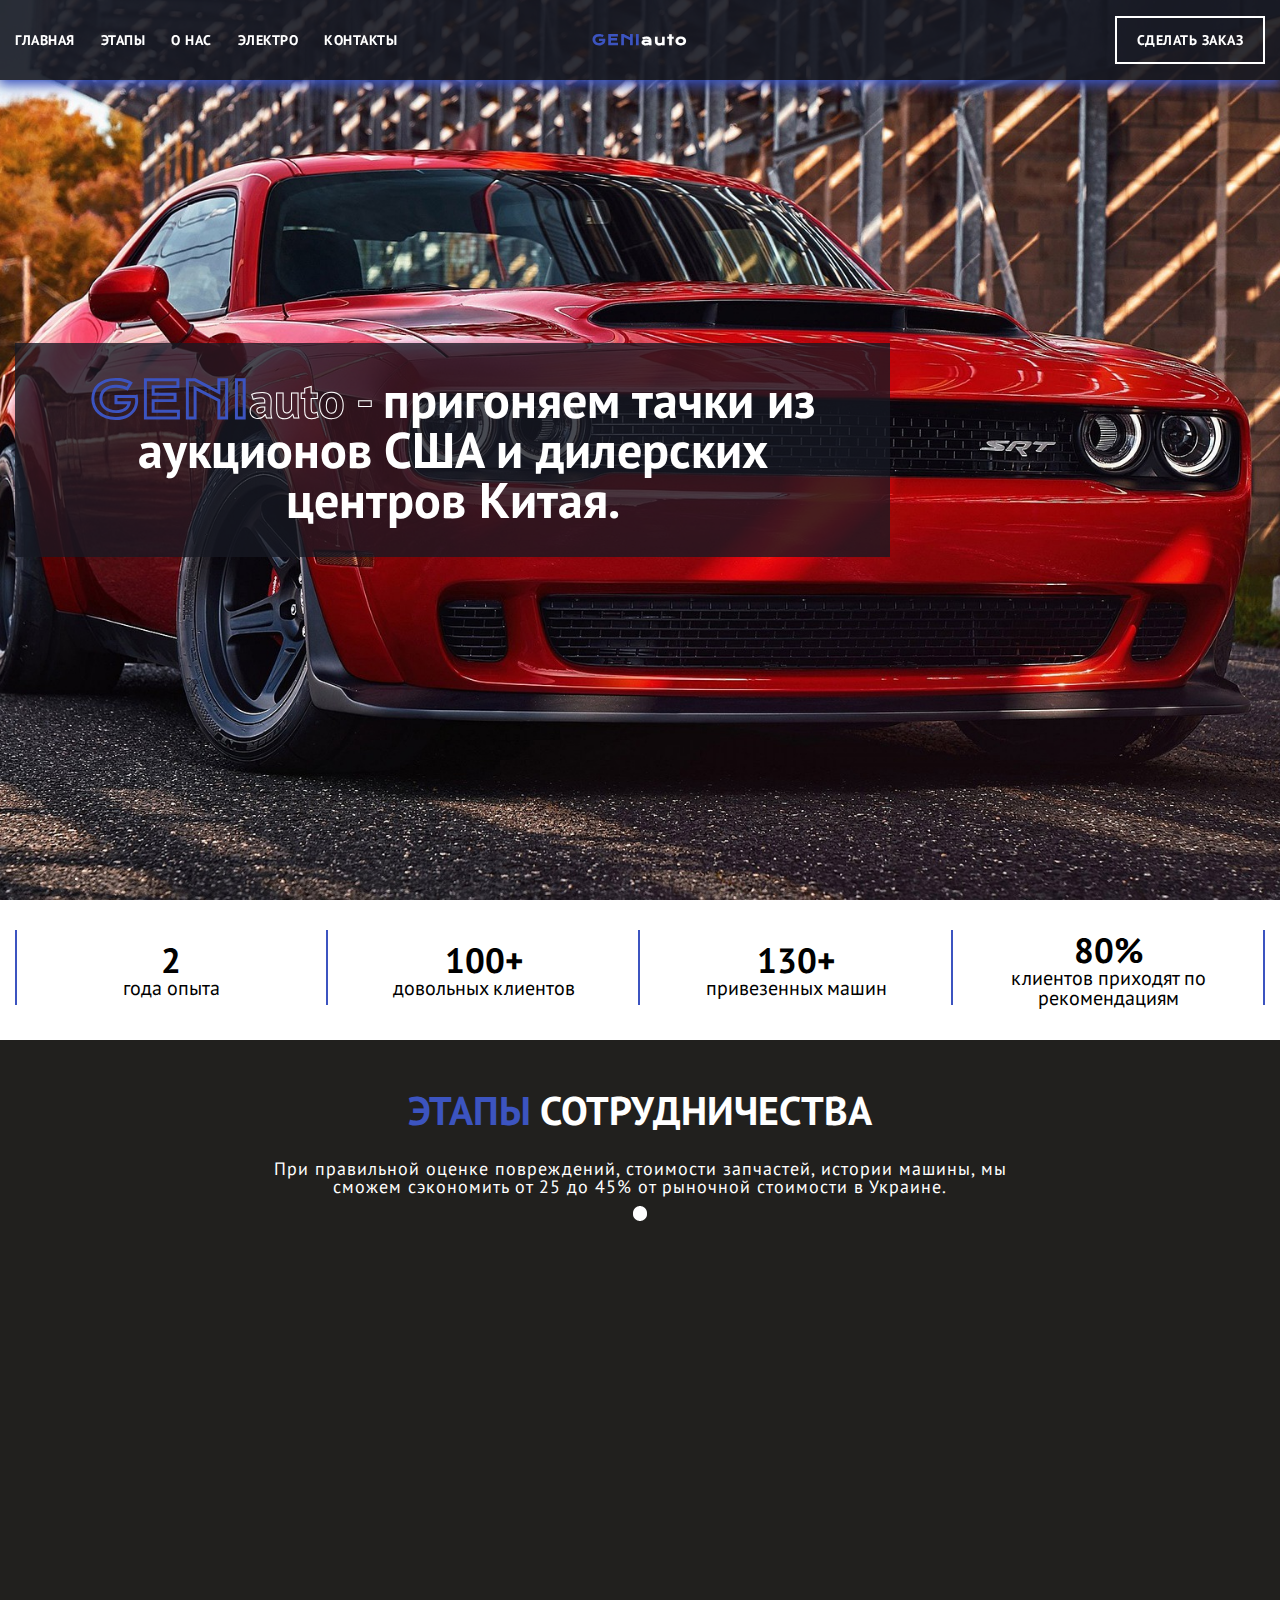
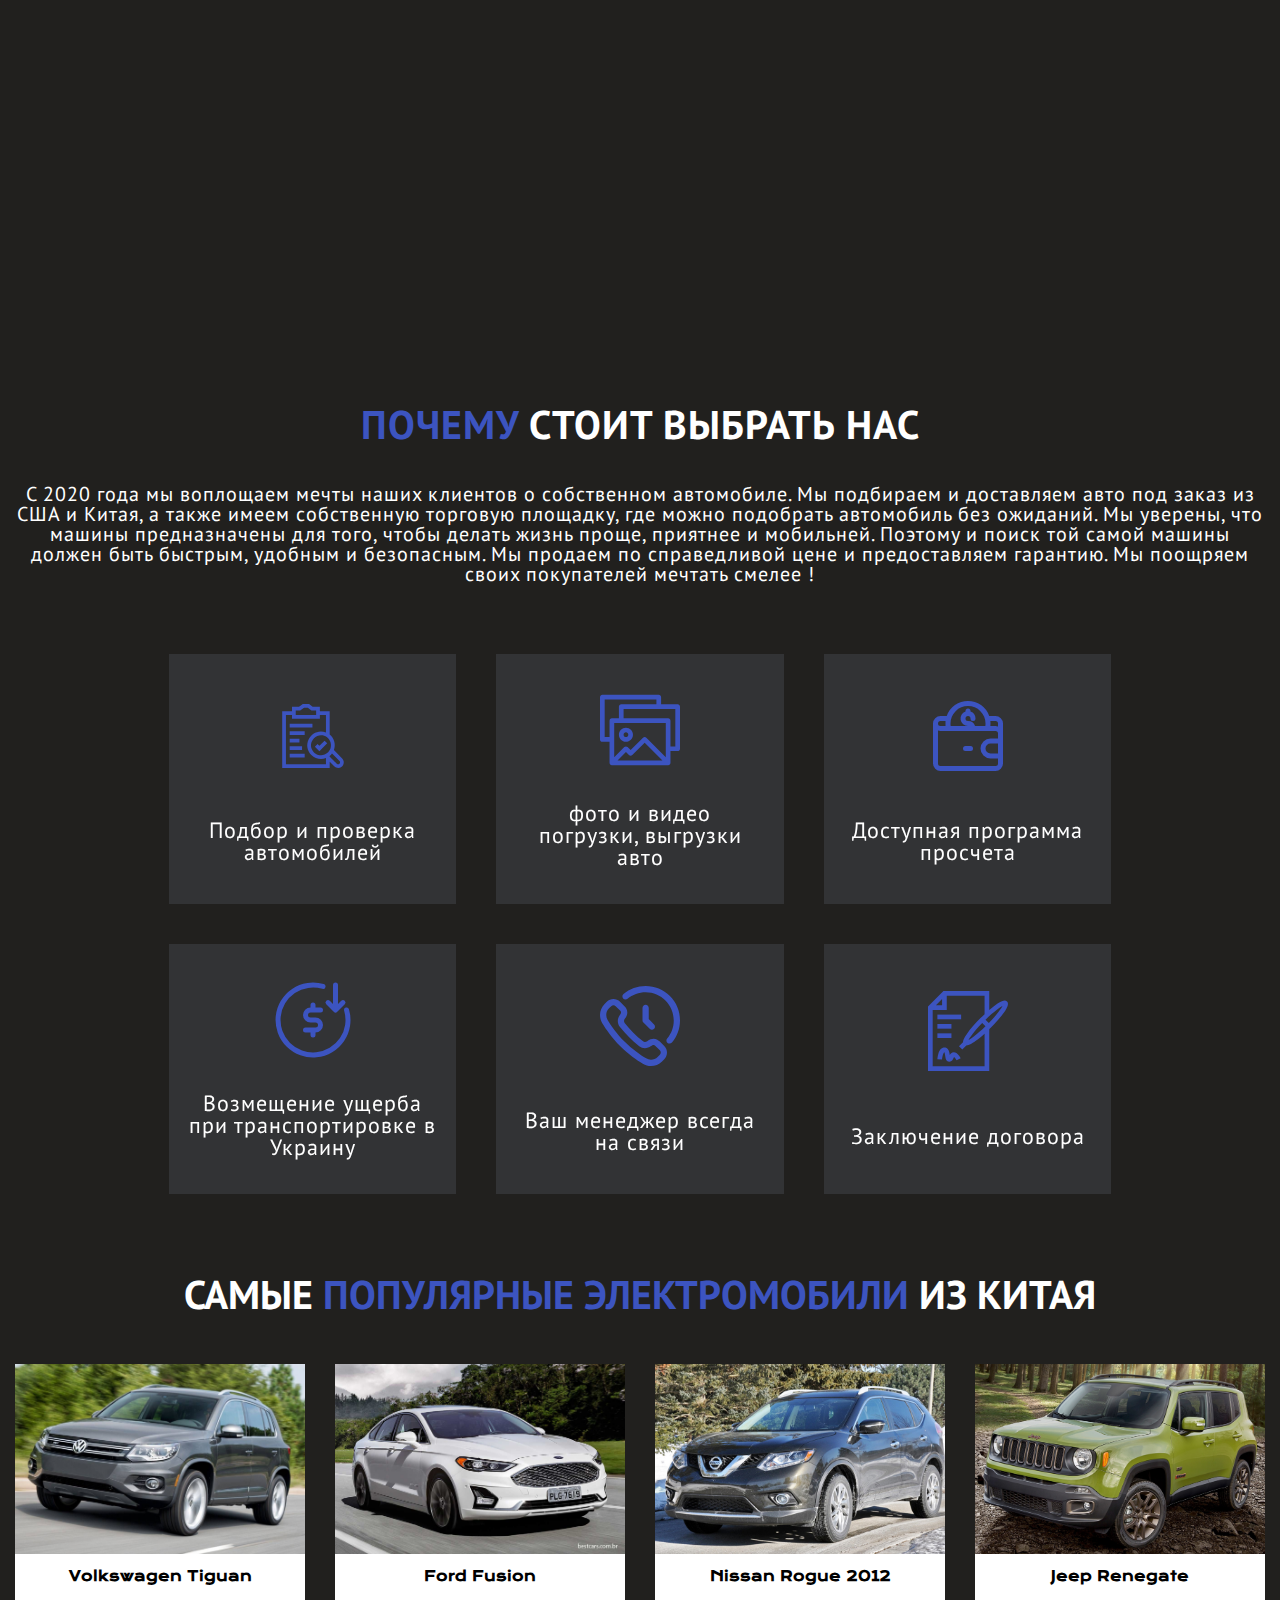
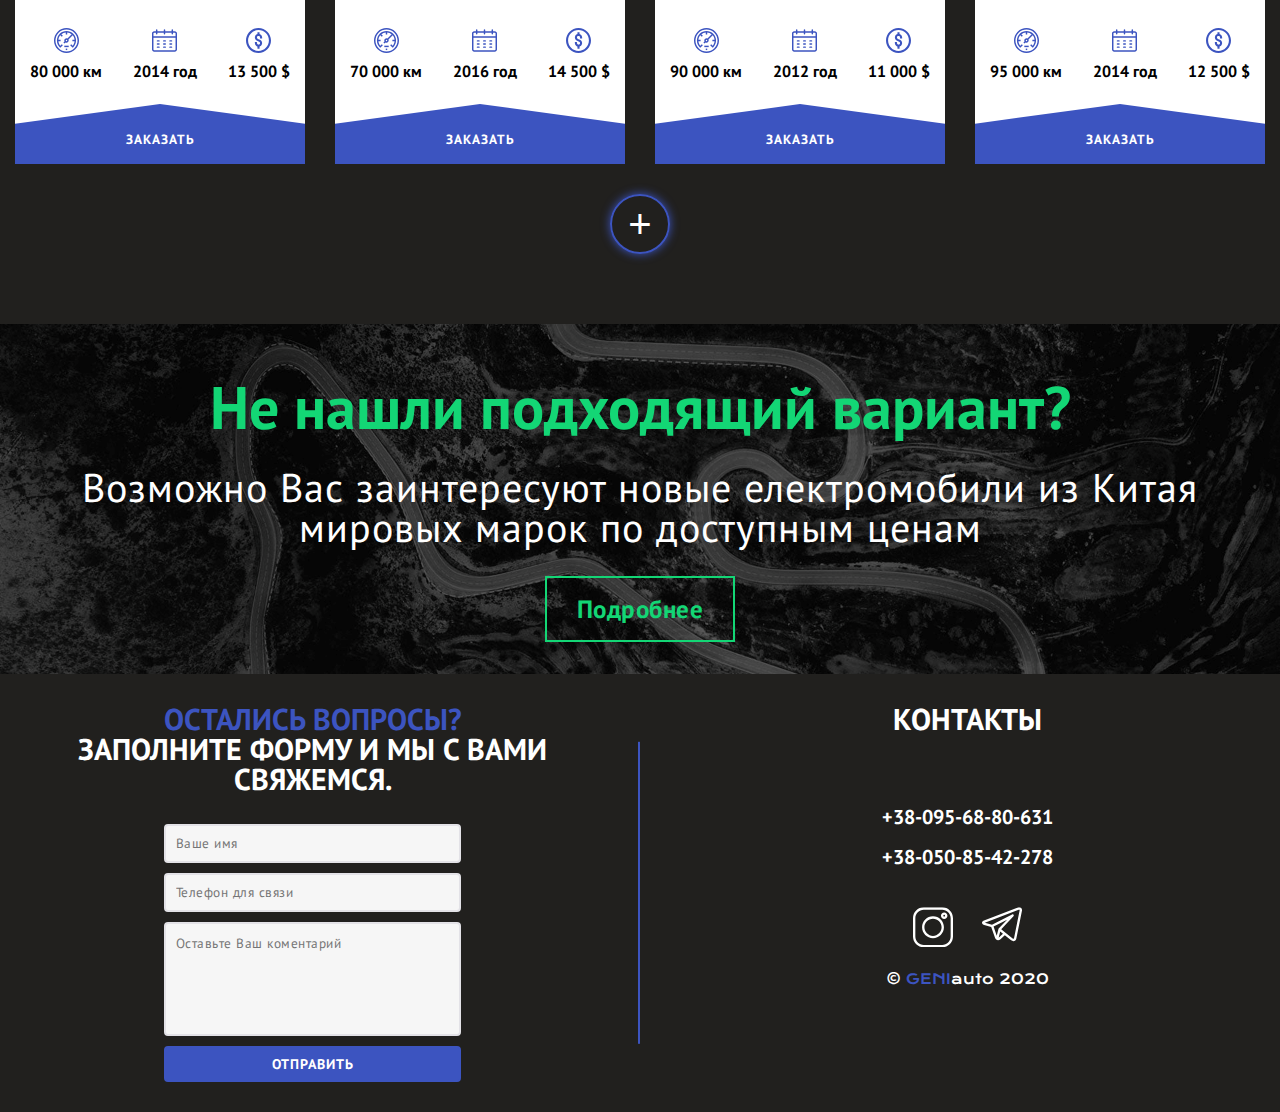
==== commit 4fb50fe3: "bew" ====
--- a/index.html
+++ b/index.html
@@ -123,11 +123,9 @@
 
                            </div>
                            <div class="content__accordeon">
-                              <p>Lorem ipsum dolor sit amet consectetur adipisicing elit. Iure, aut.
-                                 Lorem ipsum dolor sit amet consectetur adipisicing elit. Iure, aut.Lorem ipsum dolor
-                                 sit amet consectetur adipisicing elit. Iure, aut.Lorem ipsum dolor sit amet
-                                 consectetur
-                                 adipisicing elit. Iure, aut.
+                              <p>Наша работа с Вами, начинается с того что мы заключаем договор о предоставлении наших
+                                 услуг с подробным описанием. Договор является гарантией для Вас что мы выполним все
+                                 условия которые обговорили.
                               </p>
                            </div>
                         </div>
--- a/css/style.css
+++ b/css/style.css
@@ -1 +1 @@
-@charset "UTF-8";@font-face{font-family:"KronaOne";src:url("../fonts/KronaOne-Regular.eot");src:local("☺"),url("../fonts/KronaOne-Regular.woff") format("woff"),url("../fonts/KronaOne-Regular.ttf") format("truetype"),url("../fonts/KronaOne-Regular.svg") format("svg");font-weight:normal;font-style:normal}@font-face{font-family:"PTSans";src:url("../fonts/PTSans-Bold.eot");src:local("☺"),url("../fonts/PTSans-Bold.woff") format("woff"),url("../fonts/PTSans-Bold.ttf") format("truetype"),url("../fonts/PTSans-Bold.svg") format("svg");font-weight:700;font-style:normal}@font-face{font-family:"PTSans";src:url("../fonts/PTSans-Regular.eot");src:local("☺"),url("../fonts/PTSans-Regular.woff") format("woff"),url("../fonts/PTSans-Regular.ttf") format("truetype"),url("../fonts/PTSans-Regular.svg") format("svg");font-weight:normal;font-style:normal}*,:after,:before{padding:0;margin:0;border:0;-webkit-box-sizing:border-box;box-sizing:border-box}a{text-decoration:none}a:visited{text-decoration:none}li,ol,ul{list-style:none}img{vertical-align:top}h1,h2,h3,h4,h5,h6{font-weight:inherit;font-size:inherit}body,html{height:100%;line-height:1;font-size:14px;color:#000;font-family:"PTSans";font-weight:700}body._lock,html._lock{overflow:hidden}.container{max-width:1440px;padding:0 15px;margin:0 auto}.wrapper{overflow:hidden;min-height:100%;display:-webkit-box;display:-ms-flexbox;display:flex;-webkit-box-orient:vertical;-webkit-box-direction:normal;-ms-flex-direction:column;flex-direction:column}button{outline:none}button:hover{cursor:pointer}.popup{position:fixed;width:100%;height:100%;background-color:#000000cc;top:0;left:0;opacity:0;visibility:hidden;-webkit-transition:all 0.8s ease 0s;-o-transition:all 0.8s ease 0s;transition:all 0.8s ease 0s;z-index:20}.popup.open{opacity:1;visibility:visible}.popup.open .popup_content{-webkit-transform:translate(0px,0px);-ms-transform:translate(0px,0px);transform:translate(0px,0px);opacity:1}.popup_area{position:absolute;width:100%;height:100%;top:0;left:0}.popup_body{height:100%;display:-webkit-box;display:-ms-flexbox;display:flex;-webkit-box-pack:center;-ms-flex-pack:center;justify-content:center;-webkit-box-align:center;-ms-flex-align:center;align-items:center;padding:30px 10px}.popup_content{background-color:#ffffff;color:#000000;width:330px;padding:40px 30px 30px;display:-webkit-box;display:-ms-flexbox;display:flex;-webkit-box-orient:vertical;-webkit-box-direction:normal;-ms-flex-direction:column;flex-direction:column;position:relative;opacity:0;-webkit-transition:all 0.8s ease 0s;-o-transition:all 0.8s ease 0s;transition:all 0.8s ease 0s;-webkit-transform:translate(0px,-100%);-ms-transform:translate(0px,-100%);transform:translate(0px,-100%)}.popup_close{position:absolute;top:10px;right:10px;-webkit-transition:0.2s;-o-transition:0.2s;transition:0.2s}.popup_close:hover{-webkit-transform:rotate(90deg);-ms-transform:rotate(90deg);transform:rotate(90deg);-webkit-transition:0.2s;-o-transition:0.2s;transition:0.2s}.popup_title{margin-bottom:15px;font-family:"PTSans";font-weight:700;text-align:center;text-transform:uppercase;font-size:22px}.popup_form{display:-webkit-box;display:-ms-flexbox;display:flex;-webkit-box-orient:vertical;-webkit-box-direction:normal;-ms-flex-direction:column;flex-direction:column}.form-field{background-color:#f6f6f6;margin-bottom:10px;line-height:2.5rem;padding-left:10px;border:2px solid #e3e2e7;color:#79787f;-webkit-transition:all 0.6s ease;-o-transition:all 0.6s ease;transition:all 0.6s ease;font-family:"PTSans";font-weight:normal;letter-spacing:0.5px;border-radius:4px}.form-field:focus{border-color:#3c54c0;color:#79787f;-webkit-transition:all 0.6s ease;-o-transition:all 0.6s ease;transition:all 0.6s ease;outline:none}.form-field-textarea{background-color:#f6f6f6;margin-bottom:10px;padding:10px;border:2px solid #e3e2e7;color:#79787f;resize:none;-webkit-transition:all 0.6s ease;-o-transition:all 0.6s ease;transition:all 0.6s ease;font-family:"PTSans";font-weight:normal;letter-spacing:0.5px;border-radius:4px}.form-field-textarea:focus{border-color:#3c54c0;-webkit-transition:all 0.6s ease;-o-transition:all 0.6s ease;transition:all 0.6s ease;outline:none}.form-button{background-color:#3c54c0;width:100%;line-height:32px;color:#ffffff;text-transform:uppercase;font-size:14px;font-family:"PTSans";letter-spacing:1px;font-weight:700;-webkit-transition:0.4s ease-out;-o-transition:0.4s ease-out;transition:0.4s ease-out;border-radius:4px}.form-button:hover{background-color:#1e1d24;-webkit-transition:0.4s ease-out;-o-transition:0.4s ease-out;transition:0.4s ease-out}@font-face{font-family:"KronaOne";src:url("../fonts/KronaOne-Regular.eot");src:local("☺"),url("../fonts/KronaOne-Regular.woff") format("woff"),url("../fonts/KronaOne-Regular.ttf") format("truetype"),url("../fonts/KronaOne-Regular.svg") format("svg");font-weight:normal;font-style:normal}@font-face{font-family:"PTSans";src:url("../fonts/PTSans-Bold.eot");src:local("☺"),url("../fonts/PTSans-Bold.woff") format("woff"),url("../fonts/PTSans-Bold.ttf") format("truetype"),url("../fonts/PTSans-Bold.svg") format("svg");font-weight:700;font-style:normal}@font-face{font-family:"PTSans";src:url("../fonts/PTSans-Regular.eot");src:local("☺"),url("../fonts/PTSans-Regular.woff") format("woff"),url("../fonts/PTSans-Regular.ttf") format("truetype"),url("../fonts/PTSans-Regular.svg") format("svg");font-weight:normal;font-style:normal}*,:after,:before{padding:0;margin:0;border:0;-webkit-box-sizing:border-box;box-sizing:border-box}a{text-decoration:none}a:visited{text-decoration:none}li,ol,ul{list-style:none}img{vertical-align:top}h1,h2,h3,h4,h5,h6{font-weight:inherit;font-size:inherit}body,html{height:100%;line-height:1;font-size:14px;color:#000;font-family:"PTSans";font-weight:700}body._lock,html._lock{overflow:hidden}.container{max-width:1440px;padding:0 15px;margin:0 auto}.wrapper{overflow:hidden;min-height:100%;display:-webkit-box;display:-ms-flexbox;display:flex;-webkit-box-orient:vertical;-webkit-box-direction:normal;-ms-flex-direction:column;flex-direction:column}button{outline:none}button:hover{cursor:pointer}.popup{position:fixed;width:100%;height:100%;background-color:#000000cc;top:0;left:0;opacity:0;visibility:hidden;-webkit-transition:all 0.8s ease 0s;-o-transition:all 0.8s ease 0s;transition:all 0.8s ease 0s;z-index:20}.popup.open{opacity:1;visibility:visible}.popup.open .popup_content{-webkit-transform:translate(0px,0px);-ms-transform:translate(0px,0px);transform:translate(0px,0px);opacity:1}.popup_area{position:absolute;width:100%;height:100%;top:0;left:0}.popup_body{height:100%;display:-webkit-box;display:-ms-flexbox;display:flex;-webkit-box-pack:center;-ms-flex-pack:center;justify-content:center;-webkit-box-align:center;-ms-flex-align:center;align-items:center;padding:30px 10px}.popup_content{background-color:#ffffff;color:#000000;width:330px;padding:40px 30px 30px;display:-webkit-box;display:-ms-flexbox;display:flex;-webkit-box-orient:vertical;-webkit-box-direction:normal;-ms-flex-direction:column;flex-direction:column;position:relative;opacity:0;-webkit-transition:all 0.8s ease 0s;-o-transition:all 0.8s ease 0s;transition:all 0.8s ease 0s;-webkit-transform:translate(0px,-100%);-ms-transform:translate(0px,-100%);transform:translate(0px,-100%)}.popup_close{position:absolute;top:10px;right:10px;-webkit-transition:0.2s;-o-transition:0.2s;transition:0.2s}.popup_close:hover{-webkit-transform:rotate(90deg);-ms-transform:rotate(90deg);transform:rotate(90deg);-webkit-transition:0.2s;-o-transition:0.2s;transition:0.2s}.popup_title{margin-bottom:15px;font-family:"PTSans";font-weight:700;text-align:center;text-transform:uppercase;font-size:22px}.popup_form{display:-webkit-box;display:-ms-flexbox;display:flex;-webkit-box-orient:vertical;-webkit-box-direction:normal;-ms-flex-direction:column;flex-direction:column}.form-field{background-color:#f6f6f6;margin-bottom:10px;line-height:2.5rem;padding-left:10px;border:2px solid #e3e2e7;color:#79787f;-webkit-transition:all 0.6s ease;-o-transition:all 0.6s ease;transition:all 0.6s ease;font-family:"PTSans";font-weight:normal;letter-spacing:0.5px;border-radius:4px}.form-field:focus{border-color:#3c54c0;color:#79787f;-webkit-transition:all 0.6s ease;-o-transition:all 0.6s ease;transition:all 0.6s ease;outline:none}.form-field-textarea{background-color:#f6f6f6;margin-bottom:10px;padding:10px;border:2px solid #e3e2e7;color:#79787f;resize:none;-webkit-transition:all 0.6s ease;-o-transition:all 0.6s ease;transition:all 0.6s ease;font-family:"PTSans";font-weight:normal;letter-spacing:0.5px;border-radius:4px}.form-field-textarea:focus{border-color:#3c54c0;-webkit-transition:all 0.6s ease;-o-transition:all 0.6s ease;transition:all 0.6s ease;outline:none}.form-button{background-color:#3c54c0;width:100%;line-height:32px;color:#ffffff;text-transform:uppercase;font-size:14px;font-family:"PTSans";letter-spacing:1px;font-weight:700;-webkit-transition:0.4s ease-out;-o-transition:0.4s ease-out;transition:0.4s ease-out;border-radius:4px}.form-button:hover{background-color:#1e1d24;-webkit-transition:0.4s ease-out;-o-transition:0.4s ease-out;transition:0.4s ease-out}.header__logo .electro-logo{color:#13d675;font-size:25px}.electric{background-image:url(../img/img/background/bg-electro.jpg);background-position:center;background-repeat:no-repeat;background-size:cover;height:80vh}.electric__prev{height:100%;display:-webkit-box;display:-ms-flexbox;display:flex;-webkit-box-align:center;-ms-flex-align:center;align-items:center;-webkit-box-orient:horizontal;-webkit-box-direction:normal;-ms-flex-direction:row;flex-direction:row}@media (max-width:800px){.electric__prev{-webkit-box-orient:vertical;-webkit-box-direction:normal;-ms-flex-direction:column;flex-direction:column;-webkit-box-pack:center;-ms-flex-pack:center;justify-content:center}}.electric__content{-webkit-box-flex:1;-ms-flex:auto 60%;flex:auto 60%;color:#ffffff;z-index:2;margin-bottom:-20px;text-align:center}.electric__content-title h1{font-size:40px;letter-spacing:1px}@media (max-width:460px){.electric__content-title h1{font-size:30px}}.electric__content-title span{color:#3c54c0}.electric__content-text{font-size:18px;font-weight:normal;margin-top:15px}@media (max-width:460px){.electric__content-text{font-size:16px}}.electric__img{width:100%;-webkit-box-flex:1;-ms-flex:auto 100%;flex:auto 100%;text-align:center}@media (max-width:767px){.electric__img{display:none}}@media (max-width:800px){.electric__img img{width:70%}}.why-china{padding:50px 0px;background-color:#21201e}.benefit__block-img{position:relative;padding:25px 0px 25px 25px;margin-right:20px;z-index:1;-webkit-box-flex:1;-ms-flex:1 0 30%;flex:1 0 30%}@media (max-width:767px){.benefit__block-img{display:none}}.benefit__block-img:before{content:"";background:#13d675;display:block;height:100%;z-index:-1;position:absolute;width:100%;left:0px;top:0px}.benefit__block-img img{width:100%}.benefit__block-content{display:-webkit-box;display:-ms-flexbox;display:flex}.benefit__block-right{-webkit-box-flex:1;-ms-flex:1 0 65%;flex:1 0 65%;margin-left:20px;color:#ffffff}@media (max-width:767px){.benefit__block-right{margin-left:0px}}.benefit__block-title h3{font-size:40px;letter-spacing:1px;margin-bottom:40px;text-align:center}.benefit__block-title h3 span{color:#3c54c0}@media (max-width:900px){.benefit__block-title h3{font-size:30px;margin-bottom:25px}}.benefit__block-text{font-weight:normal;letter-spacing:1px;font-size:16px}.benefit__block-text ul{position:relative}@media (max-width:767px){.benefit__block-text ul :after{position:absolute;left:50%;bottom:-40px;content:"";width:75%;height:2px;background-color:#13d675;-webkit-transform:translateX(-50%);-ms-transform:translateX(-50%);transform:translateX(-50%)}}.benefit__block-text ul li{margin-bottom:15px}@media (max-width:900px){.benefit__block-text ul li{font-size:14px;margin-bottom:12px}}.benefit__block-text ul li span{color:#13d675}.bg9{background-image:url(../img/img/car/e-lavida.jpg)}.bg10{background-image:url(../img/img/car/e-bora.jpg)}.bg11{background-image:url(../img/img/car/peugeot.jpg)}.bg12{background-image:url(../img/img/car/Audi_q2.jpg)}.bg13{background-image:url(../img/img/car/ID4.jpg)}.bg14{background-image:url(../img/img/car/hyundai.jpg)}.bg15{background-image:url(../img/img/car/hyundai.jpg)}.bg16{background-image:url(../img/img/car/volvo.jpg)}.ibg{background-image:url(../img/img/background/bg-main.jpg);background-position:center;background-size:cover;background-repeat:no-repeat;background-attachment:fixed}@media (max-width:1366px){.ibg{background-attachment:scroll}}.header{position:fixed;background-color:#161822e6;z-index:3;width:100%;-webkit-box-shadow:0px 4px 12px 1px #3c54c0;box-shadow:0px 4px 12px 1px #3c54c0}.header__row{display:-webkit-box;display:-ms-flexbox;display:flex;text-align:center;-webkit-box-align:center;-ms-flex-align:center;align-items:center;height:80px}.header__menu{-webkit-box-flex:0;-ms-flex:0 1 40%;flex:0 1 40%;-webkit-box-ordinal-group:1;-ms-flex-order:0;order:0}.header__logo{-webkit-box-flex:0;-ms-flex:0 1 20%;flex:0 1 20%;font-family:"KronaOne";-webkit-box-ordinal-group:2;-ms-flex-order:1;order:1}.header__logo span{color:#ffffff}.header__logo-link{color:#3c54c0;font-size:33px;letter-spacing:1px}.header__contact{display:-webkit-box;display:-ms-flexbox;display:flex;-webkit-box-flex:0;-ms-flex:0 1 40%;flex:0 1 40%;-webkit-box-ordinal-group:3;-ms-flex-order:2;order:2;-webkit-box-pack:end;-ms-flex-pack:end;justify-content:flex-end}.header__contact img{display:none}.header__contact a{color:#ffffff;line-height:14px;font-size:14px;padding:15px 20px 15px 20px;border:solid 2px #ffffff;-webkit-transition:0.3s ease-in;-o-transition:0.3s ease-in;transition:0.3s ease-in;letter-spacing:0.5px;text-transform:uppercase}.header__contact a:hover{background-color:#3c54c0;-webkit-transition:0.3s ease-in;-o-transition:0.3s ease-in;transition:0.3s ease-in;border:solid 2px #3c54c0}@media (max-width:1100px){.header__row{height:65px}.header__menu{-webkit-box-flex:0;-ms-flex:0 1 40%;flex:0 1 40%;font-size:12px}.header__menu.flex{-webkit-box-flex:0;-ms-flex:0 1 50%;flex:0 1 50%}.header__logo{-webkit-box-flex:0;-ms-flex:0 1 30%;flex:0 1 30%;font-size:28px;z-index:5}.header__logo.flex{-webkit-box-flex:0;-ms-flex:0 1 50%;flex:0 1 50%}.header__contact{-webkit-box-flex:0;-ms-flex:0 1 30%;flex:0 1 30%}.header__contact a{padding:10px 15px 10px 15px;font-size:12px}.header__contact._none{display:none}}@media (max-width:900px){.header__menu{-webkit-box-ordinal-group:4;-ms-flex-order:3;order:3;-webkit-box-flex:0;-ms-flex:0 1 15%;flex:0 1 15%}.header__contact{-webkit-box-flex:0;-ms-flex:0 1 25%;flex:0 1 25%;-webkit-box-ordinal-group:1;-ms-flex-order:0;order:0;-webkit-box-pack:start;-ms-flex-pack:start;justify-content:flex-start}.header__logo{-webkit-box-flex:0;-ms-flex:0 1 60%;flex:0 1 60%}}@media (max-width:650px){.header__contact{-webkit-box-flex:0;-ms-flex:0 1 15%;flex:0 1 15%}.header__contact span{display:none}.header__contact img{display:block}.header__contact a{padding:0px;border:none}.header__contact a:hover{background-color:transparent;border:none}.header__logo{-webkit-box-flex:0;-ms-flex:0 1 70%;flex:0 1 70%;font-size:22px}}.header .menu{position:relative}.header .menu__list{display:-webkit-box;display:-ms-flexbox;display:flex}.header .menu__list li{text-transform:uppercase;letter-spacing:0.5px;font-size:14px;margin:0px 13px 0px 13px;position:relative}.header .menu__list li:first-child{margin:0px 13px 0px 0px}@media (max-width:1100px){.header .menu__list li{margin:0px 9px 0px 9px;font-size:12px}.header .menu__list li:first-child{margin:0px 9px 0px 0px}}.header .menu__link{color:#ffffff;-webkit-transition:0.3s ease-in;-o-transition:0.3s ease-in;transition:0.3s ease-in}.header .menu__link:after{content:"";position:absolute;left:50%;top:0;width:0%;height:3px;background-color:#3c54c0;-webkit-transition:0.2s ease;-o-transition:0.2s ease;transition:0.2s ease}@media (max-width:1365px){.header .menu__link:after{display:none}}.header .menu__link:hover:after{width:100%;left:0;top:16px}.header .menu__phone{display:none}.header .menu__social{display:none}@media (max-width:900px){.header .menu__body{position:fixed;width:100%;height:100%;overflow:auto;top:0;left:0;background-color:#000000;padding:150px 0px 0px 0px;-webkit-transform:translate3d(100%,0px,0px);transform:translate3d(100%,0px,0px);-webkit-transition-duration:0.3s,0s;-o-transition-duration:0.3s,0s;transition-duration:0.3s,0s}.header .menu__body.active{-webkit-transform:translate3d(0px,0px,0px);transform:translate3d(0px,0px,0px)}.header .menu__list{display:block;text-align:left!important;position:relative}.header .menu__list li{margin:0px 0px 20px 30px!important;font-size:20px;width:-webkit-fit-content;width:-moz-fit-content;width:fit-content}.header .menu__list:after{content:"";height:120%;width:2px;background-color:#3c54c0;position:absolute;top:-10%;right:40%}.header .menu__link:hover:after{width:100%;left:0;top:22px}.header .menu__phone{display:-webkit-box;display:-ms-flexbox;display:flex;-webkit-box-orient:vertical;-webkit-box-direction:normal;-ms-flex-direction:column;flex-direction:column;text-align:left;font-size:16px}.header .menu__phone a{color:#ffffff;padding:10px 0px 10px 25px}.header .menu__phone a:first-child{padding:30px 0px 10px 25px}.header .menu__social{display:-webkit-box;display:-ms-flexbox;display:flex;-webkit-box-orient:vertical;-webkit-box-direction:normal;-ms-flex-direction:column;flex-direction:column;position:absolute;right:15%;top:150px}.header .menu__social a{padding:0px 0px 20px 0px}}@media (max-width:900px){.header .icon-menu{display:block;position:absolute;top:-10px;right:5px;width:30px;height:18px;cursor:pointer;z-index:5}.header .icon-menu span{-webkit-transition-duration:0.3s,0s;-o-transition-duration:0.3s,0s;transition-duration:0.3s,0s;top:8px;left:0px;position:absolute;width:100%;height:2px;background-color:#ffffff}.header .icon-menu span:first-child{top:0px}.header .icon-menu span:last-child{top:auto;bottom:0px}.header .icon-menu.active span{-webkit-transform:scale(0);-ms-transform:scale(0);transform:scale(0);background-color:#ffffff}.header .icon-menu.active span:first-child{-webkit-transform:rotate(-45deg);-ms-transform:rotate(-45deg);transform:rotate(-45deg);top:8px}.header .icon-menu.active span:last-child{-webkit-transform:rotate(45deg);-ms-transform:rotate(45deg);transform:rotate(45deg);bottom:8px}}.main{-webkit-box-flex:1;-ms-flex:1 1 auto;flex:1 1 auto}.main-screen{width:100%;height:100vh}.main-screen__bg{width:100%;height:100%;display:-webkit-box;display:-ms-flexbox;display:flex;-webkit-box-align:center;-ms-flex-align:center;align-items:center}.main-screen__text{width:70%;text-align:center;color:white}.main-screen__text h1{padding:calc(15px + 20 * ((100vw - 320px) / 1120));font-size:50px;background-color:#161822c7}.main-screen__text h1 .color{font-family:"KronaOne";color:#3c54c0;-webkit-text-stroke:1.4px #3c54c0}.main-screen__text h1 .transperent{-webkit-text-fill-color:transparent;-webkit-text-stroke:1px #ffffff}.main-screen__text h1 span{font-size:50px}@media (max-width:900px){.main-screen__text{width:100%}}@media (max-width:500px){.main-screen__text h1{font-size:35px}}@media (max-width:400px){.main-screen__text h1 span{font-size:40px}}.benefits__row{display:-webkit-box;display:-ms-flexbox;display:flex;-ms-flex-pack:distribute;justify-content:space-around;-webkit-box-align:center;-ms-flex-align:center;align-items:center;padding:20px 0px 20px 0px}.benefits__column{-webkit-box-flex:0;-ms-flex:0 1 25%;flex:0 1 25%;display:-webkit-box;display:-ms-flexbox;display:flex;height:100px;padding:0px 15px;-webkit-box-orient:vertical;-webkit-box-direction:normal;-ms-flex-direction:column;flex-direction:column;-webkit-box-pack:center;-ms-flex-pack:center;justify-content:center;position:relative;text-align:center}.benefits__column:after{content:"";width:2px;height:75px;background-color:#3c54c0;position:absolute;bottom:15%;right:0px}.benefits__column:first-child:before{content:"";width:2px;height:75px;background-color:#3c54c0;position:absolute;bottom:15%;left:0px}.benefits__column span:first-child{font-size:35px;font-weight:700}.benefits__column span:last-child{font-size:20px;font-weight:normal}@media (max-width:1000px){.benefits__column span:first-child{font-size:25px}.benefits__column span:last-child{font-size:18px}}@media (max-width:800px){.benefits__row{-webkit-box-orient:vertical;-webkit-box-direction:normal;-ms-flex-direction:column;flex-direction:column;-webkit-box-flex:0;-ms-flex:0 1 50%;flex:0 1 50%}.benefits__column{position:relative;margin:0px 0 50px 0px;width:70%}.benefits__column span:first-child{margin-bottom:10px}.benefits__column:last-child{margin:0px 0px 0px 0px}.benefits__column:after{content:"";width:140px;height:2px;background-color:#3c54c0;position:absolute;bottom:0;left:50%;margin-left:-70px;margin-bottom:-25px}.benefits__column:before{display:none}.benefits__column:last-child:after{display:none}}.timeline{position:relative;min-height:150px;padding-bottom:30px;max-width:800px;margin:0 auto}.timeline__block{color:#ffffff;background-color:#21201e}.timeline__title{text-align:center;margin-bottom:40px;max-width:800px;margin:0px auto;font-size:16px;padding:50px 0px 0px 0px}.timeline__title h2{text-transform:uppercase;font-size:40px;color:#3c54c0;margin:0px 0px 30px 0px}.timeline__title h2 span{color:#ffffff}.timeline__title p{font-weight:normal;letter-spacing:1px;font-size:18px}.line{position:absolute;z-index:2;left:calc(50% - 1px);width:2px;top:-15px;background-color:#fff;display:none}.line:after,.line:before{position:absolute;display:block;content:"";height:1rem;width:1rem;border-radius:50%;background-color:#fff;left:50%;-webkit-transform:translateX(-50%);-ms-transform:translateX(-50%);transform:translateX(-50%)}.line:after{bottom:0}.section{display:-webkit-box;display:-ms-flexbox;display:flex;opacity:0;-webkit-transform:translateX(-100%);-ms-transform:translateX(-100%);transform:translateX(-100%);-webkit-transition:0.8s ease;-o-transition:0.8s ease;transition:0.8s ease;position:relative;z-index:1;margin:25px 0 0 0;padding:1rem;-webkit-box-align:center;-ms-flex-align:center;align-items:center;min-height:90px;cursor:pointer}.section__content{width:calc(50% - 2rem);min-width:230px}.section:nth-child(odd){-webkit-transition:0.8s ease;-o-transition:0.8s ease;transition:0.8s ease;-webkit-box-orient:horizontal;-webkit-box-direction:reverse;-ms-flex-direction:row-reverse;flex-direction:row-reverse;-webkit-transform:translateX(-100%);-ms-transform:translateX(-100%);transform:translateX(-100%)}.section .content__accordeon{display:none}.section .content__accordeon p{font-size:14px;letter-spacing:1px}.bead{position:absolute;display:block;width:1rem;height:1rem;font-size:30px;line-height:45px;border-radius:50%;background-color:#fff;-webkit-box-shadow:0px 0px 11px 3px #3c54c0;box-shadow:0px 0px 11px 3px #3c54c0;left:50%;top:15px;-webkit-transform:translateX(-50%);-ms-transform:translateX(-50%);transform:translateX(-50%)}.content{border-radius:20px;padding:15px 60px 0px;background-color:#fff;position:relative;-webkit-transition:0.5s;-o-transition:0.5s;transition:0.5s}.content span{width:50px;padding-top:5px;height:50px;background-color:#3c54c0;border-radius:50%;text-align:center;font-family:"KronaOne";font-size:40px;position:absolute;top:calc(50% - 25px);left:10px}.content h2{font-size:18px;font-weight:700;text-transform:uppercase;color:#3c54c0;letter-spacing:1px;text-align:center}.content img{margin-left:calc(50% - 12.5px);width:25px;height:25px;-webkit-transition:0.4s ease;-o-transition:0.4s ease;transition:0.4s ease}.accordeon__active{border-radius:20px 20px 0px 0px}.accordeon__active .accordeon-arrow{-webkit-transform:rotate(180deg);-ms-transform:rotate(180deg);transform:rotate(180deg)}.show-me:nth-child(n){-webkit-transform:none;-ms-transform:none;transform:none;opacity:1}.content__accordeon p{background-color:#fff;color:#000000;border-radius:0px 0px 20px 20px;padding:15px;margin:-10px 0 0 0}@media (max-width:800px){.content span{left:5px;width:40px;height:40px;font-size:30px;top:calc(50% - 20px)}.content h2{text-align:center}}@media (max-width:550px){.section{-webkit-box-align:start;-ms-flex-align:start;align-items:flex-start;margin-left:10%}.section__content{width:100%;min-width:230px}.section:nth-child(odd){-webkit-box-orient:vertical;-webkit-box-direction:normal;-ms-flex-direction:column;flex-direction:column}.line{left:calc(5% - 1px)}.bead{left:-5.5%}.timeline__title h2{font-size:25px;line-height:27px}.timeline__title h2 span{color:#ffffff}}@media (max-width:460px){.content h2{font-size:13px}}.why-we{background-color:#21201e;padding:30px 0 30px 0;text-align:center}.why-we__body h2{text-transform:uppercase;font-size:40px;letter-spacing:1px;margin:30px 0px 0px 0px;color:#fff}.why-we__body h2 span{color:#3c54c0}.why-we__body p{color:#fff;letter-spacing:1px;font-size:20px;font-weight:normal;position:relative;margin-top:40px}@media (max-width:1100px){.why-we__body p{font-size:18px}}@media (max-width:800px){.why-we__body p{font-size:16px}}@media (max-width:550px){.why-we__body p{font-size:14px}}.why-we__card-block{display:-ms-grid;display:grid;-ms-grid-columns:23% 40px 23% 40px 23%;grid-template-columns:23% 23% 23%;-ms-grid-rows:1fr 40px 1fr;grid-template-rows:1fr 1fr;grid-gap:40px;-webkit-box-pack:center;-ms-flex-pack:center;justify-content:center;margin:70px 0px 50px}.why-we__card-block>:first-child{-ms-grid-row:1;-ms-grid-column:1}.why-we__card-block>:nth-child(2){-ms-grid-row:1;-ms-grid-column:3}.why-we__card-block>:nth-child(3){-ms-grid-row:1;-ms-grid-column:5}.why-we__card-block>:nth-child(4){-ms-grid-row:3;-ms-grid-column:1}.why-we__card-block>:nth-child(5){-ms-grid-row:3;-ms-grid-column:3}.why-we__card-block>:nth-child(6){-ms-grid-row:3;-ms-grid-column:5}@media (max-width:1100px){.why-we__card-block{-ms-grid-columns:25% 40px 25% 40px 25%;grid-template-columns:25% 25% 25%}}@media (max-width:900px){.why-we__card-block{grid-gap:25px;-ms-grid-columns:40% 25px 40%;grid-template-columns:40% 40%;-ms-grid-rows:1fr 25px 1fr 25px 1fr;grid-template-rows:1fr 1fr 1fr;margin:50px 0px 30px}.why-we__card-block>:first-child{-ms-grid-row:1;-ms-grid-column:1}.why-we__card-block>:nth-child(2){-ms-grid-row:1;-ms-grid-column:3}.why-we__card-block>:nth-child(3){-ms-grid-row:3;-ms-grid-column:1}.why-we__card-block>:nth-child(4){-ms-grid-row:3;-ms-grid-column:3}.why-we__card-block>:nth-child(5){-ms-grid-row:5;-ms-grid-column:1}.why-we__card-block>:nth-child(6){-ms-grid-row:5;-ms-grid-column:3}.why-we__body h2{font-size:25px}}@media (max-width:600px){.why-we__card-block{-ms-grid-columns:75%;grid-template-columns:75%;-ms-grid-rows:1fr 25px 1fr 25px 1fr 25px 1fr;grid-template-rows:1fr 1fr 1fr 1fr;margin:35px 0px 20px}.why-we__card-block>:first-child{-ms-grid-row:1;-ms-grid-column:1}.why-we__card-block>:nth-child(2){-ms-grid-row:3;-ms-grid-column:1}.why-we__card-block>:nth-child(3){-ms-grid-row:5;-ms-grid-column:1}.why-we__card-block>:nth-child(4){-ms-grid-row:7;-ms-grid-column:1}}@media (max-width:460px){.why-we__card-block{-ms-grid-columns:1fr;grid-template-columns:1fr;margin:35px 0px 0px}}.card{min-height:250px;position:relative;-webkit-perspective:3000px;perspective:3000px}.card:hover{cursor:pointer}.card:hover .card__front{-webkit-transform:rotateY(-90deg) translateX(-22%);transform:rotateY(-90deg) translateX(-22%);margin-left:-50%}.card:hover .card__back{-webkit-transform:rotateY(0) translateX(0);transform:rotateY(0) translateX(0);left:0}.card__back,.card__front{position:absolute;width:100%;height:100%;left:0;top:0;-webkit-backface-visibility:hidden;backface-visibility:hidden;color:#fff;letter-spacing:1px;font-weight:normal;padding:20px;display:-ms-grid;display:grid;-webkit-box-pack:center;-ms-flex-pack:center;justify-content:center;-webkit-box-align:center;-ms-flex-align:center;align-items:center}.card__back p,.card__front p{font-size:16px}.card__front{-ms-grid-columns:1fr;grid-template-columns:1fr;-webkit-box-sizing:border-box;box-sizing:border-box;-webkit-transition:all 0.8s ease-in-out;-o-transition:all 0.8s ease-in-out;transition:all 0.8s ease-in-out;background-color:#323335}.card__front img{width:80px;height:80px;margin:0 auto}.card__front h3{font-size:22px;letter-spacing:1px;padding:auto 0}.card__back{-webkit-box-align:center;-ms-flex-align:center;align-items:center;background-color:#3c54c0;-webkit-transition:all 0.8s ease-in-out;-o-transition:all 0.8s ease-in-out;transition:all 0.8s ease-in-out;-webkit-transform:rotateY(90deg) translateX(22%);transform:rotateY(90deg) translateX(22%);left:50%;text-align:center}.card__back p{margin:0}@media (max-width:1100px){.card__front h3{font-size:20px}}@media (max-width:600px){.card{min-height:200px}.card__front img{width:60px;height:60px}}.top-auto{background-color:#21201e;text-align:center;padding-bottom:40px}.top-auto__body-tittle span{color:#3c54c0}.top-auto__body-tittle h2{font-size:40px;color:#ffffff;text-transform:uppercase}.top-auto__body-card{margin-top:50px;display:-ms-grid;display:grid;grid-gap:30px;-ms-grid-columns:1fr 30px 1fr 30px 1fr 30px 1fr;grid-template-columns:repeat(4,1fr);-ms-grid-rows:1fr;grid-template-rows:1fr;-webkit-box-pack:center;-ms-flex-pack:center;justify-content:center}.top-auto__body-card>:first-child{-ms-grid-row:1;-ms-grid-column:1}.top-auto__body-card>:nth-child(2){-ms-grid-row:1;-ms-grid-column:3}.top-auto__body-card>:nth-child(3){-ms-grid-row:1;-ms-grid-column:5}.top-auto__body-card>:nth-child(4){-ms-grid-row:1;-ms-grid-column:7}@media (max-width:1200px){.top-auto__body-card{-ms-grid-columns:1fr 30px 1fr;grid-template-columns:repeat(2,1fr)}}@media (max-width:550px){.top-auto__body-card{-ms-grid-columns:1fr;grid-template-columns:1fr}}.top-auto .show-card{margin:30px 0px 30px 0px;background-color:transparent;width:60px;height:60px;border-radius:50%;border:solid 2px #3c54c0;-webkit-box-shadow:0px 0px 10px #3c54c0;box-shadow:0px 0px 10px #3c54c0;font-size:40px;line-height:40px;color:#ffffff;text-align:center;-webkit-transition:0.1s linear;-o-transition:0.1s linear;transition:0.1s linear}.top-auto .show-card:hover{cursor:pointer;-webkit-box-shadow:0px 0px 20px #3c54c0;box-shadow:0px 0px 20px #3c54c0;font-size:50px;line-height:50px}.auto-card{height:400px;background-color:#ffffff;-webkit-transition:0.4s ease;-o-transition:0.4s ease;transition:0.4s ease;position:relative}.auto-card:hover{-webkit-transform:scale(1.07);-ms-transform:scale(1.07);transform:scale(1.07)}.auto-card__img{background-position:center;background-size:cover;height:190px}.auto-card__title h3{font-family:"KronaOne";margin:15px 0px 20px 0px}.auto-card__item{display:-webkit-box;display:-ms-flexbox;display:flex;-ms-flex-pack:distribute;justify-content:space-around;text-align:center}.auto-card__item li{display:-webkit-box;display:-ms-flexbox;display:flex;-webkit-box-orient:vertical;-webkit-box-direction:normal;-ms-flex-direction:column;flex-direction:column;margin-top:25px}.auto-card__item li span{margin-top:10px;font-size:16px}.auto-card__item img{width:25px;height:25px;margin:0 auto}.auto-card .bg1{background-image:url(../img/img/car/tiguan.jpg)}.auto-card .bg2{background-image:url(../img/img/car/rogue.jpg)}.auto-card .bg3{background-image:url(../img/img/car/jeep-renegate.jpg)}.auto-card .bg4{background-image:url(../img/img/car/ford-fusion.jpg)}.auto-card .bg5{background-image:url(../img/img/car/bmw528.jpg)}.auto-card .bg6{background-image:url(../img/img/car/fiat.jpg)}.auto-card .bg7{background-image:url(../img/img/car/jeta.jpg)}.auto-card .bg8{background-image:url(../img/img/car/dodge.jpeg)}.auto-card .card-link{bottom:0;left:0;line-height:30px;background-color:#3c54c0;width:100%;font-family:"PTSans";font-weight:700;text-transform:uppercase;letter-spacing:1px;color:#ffffff;position:absolute;padding-bottom:10px}.auto-card .card-link:before{background-color:#3c54c0;position:absolute;top:-20px;left:0;content:"";height:60%;width:100%;-webkit-clip-path:polygon(50% 0%,100% 82%,100% 100%,0 100%,0% 82%);clip-path:polygon(50% 0%,100% 82%,100% 100%,0 100%,0% 82%)}@media (max-width:1200px){.auto-card{height:450px}}@media (max-width:850px){.auto-card{height:400px}}.electro{background-image:url(../img/img/background/bg-electro.png);background-position:center;background-size:cover;background-attachment:fixed;min-height:350px}@media (max-width:1366px){.electro{background-attachment:scroll}}.electro__body{min-height:inherit;display:-webkit-box;display:-ms-flexbox;display:flex;-webkit-box-align:center;-ms-flex-align:center;align-items:center;-webkit-box-pack:center;-ms-flex-pack:center;justify-content:center}.electro__content{text-align:center}.electro__content-title{font-family:"PTSans";font-weight:700;font-size:60px;color:#13d675;margin-bottom:30px}.electro__content-text{color:#ffffff;letter-spacing:1px;font-weight:normal;font-size:40px;margin-bottom:50px}.electro__content-link .link{font-size:25px;letter-spacing:0.5px;color:#13d675;border:solid 2px #13d675;padding:15px 30px;margin-bottom:50px;-webkit-transition:0.4s ease;-o-transition:0.4s ease;transition:0.4s ease}.electro__content-link .link:hover{background-color:#13d675;color:#ffffff}@media (max-width:1000px){.electro__content-title{font-size:45px}.electro__content-text{font-size:30px}.electro__content-link .link{font-size:20px;padding:12px 25px}}@media (max-width:650px){.electro__content-title{font-size:35px}.electro__content-text{font-size:25px}.electro__content-link .link{font-size:18px;padding:10px 22px}}@media (max-width:650px){.electro__content-title{font-size:28px}.electro__content-text{font-size:22px}.electro__content-link .link{font-size:16px;padding:8px 18px}}.contact__body{padding:30px 0px}.column{display:-webkit-box;display:-ms-flexbox;display:flex}@media (max-width:650px){.column{display:block}}.column__left{padding-right:30px;-webkit-box-flex:0;-ms-flex:0 1 50%;flex:0 1 50%;position:relative}@media (max-width:650px){.column__left{padding-right:0px}}.column__left:after{content:"";width:2px;height:80%;background-color:#3c54c0;top:50%;right:0;-webkit-transform:translateY(-50%);-ms-transform:translateY(-50%);transform:translateY(-50%);position:absolute}@media (max-width:650px){.column__left:after{display:none}}.column__left-title h3{color:#ffffff;font-size:30px;text-align:center;margin-bottom:30px}.column__left-title h3 span{color:#3c54c0}.column__right{padding-left:30px;-webkit-box-flex:0;-ms-flex:0 1 50%;flex:0 1 50%}@media (max-width:650px){.column__right{padding-left:0px;display:-webkit-box;display:-ms-flexbox;display:flex;-webkit-box-orient:vertical;-webkit-box-direction:normal;-ms-flex-direction:column;flex-direction:column}}.column__right-title h3{color:#ffffff;font-size:30px;text-align:center;margin-bottom:30px}@media (max-width:650px){.column__right-title h3{margin:30px}}.column__right-content{display:-webkit-box;display:-ms-flexbox;display:flex;-webkit-box-orient:vertical;-webkit-box-direction:normal;-ms-flex-direction:column;flex-direction:column;-webkit-box-align:center;-ms-flex-align:center;align-items:center;-webkit-box-pack:center;-ms-flex-pack:center;justify-content:center;height:100%;-webkit-transform:translateY(-15%);-ms-transform:translateY(-15%);transform:translateY(-15%)}.column__right-content span{font-family:"KronaOne";margin-top:25px;color:#ffffff;font-weight:normal}.column__right-content span span{color:#3c54c0}@media (max-width:650px){.column__right-content{margin-top:30px}}.column__right-phone{display:-webkit-box;display:-ms-flexbox;display:flex;-webkit-box-orient:vertical;-webkit-box-direction:normal;-ms-flex-direction:column;flex-direction:column}.column__right-phone a{color:#ffffff;font-size:20px}.column__right-phone a:first-child{margin-bottom:20px}.column__right-social{margin-top:40px}.column__right-social a:first-child{margin-right:25px}.footer{background-color:#21201e}.footer__form{display:-webkit-box;display:-ms-flexbox;display:flex;-webkit-box-orient:vertical;-webkit-box-direction:normal;-ms-flex-direction:column;flex-direction:column;width:50%;margin:0 auto}@media (max-width:1100px){.footer__form{width:70%}}@media (max-width:460px){.footer__form{width:90%}}.footet__button{border:2px solid #3c54c0}.footet__button:hover{background-color:transparent;-webkit-transition:0.3s ease;-o-transition:0.3s ease;transition:0.3s ease}+@charset "UTF-8";@font-face{font-family:"KronaOne";src:url("../fonts/KronaOne-Regular.eot");src:local("☺"),url("../fonts/KronaOne-Regular.woff") format("woff"),url("../fonts/KronaOne-Regular.ttf") format("truetype"),url("../fonts/KronaOne-Regular.svg") format("svg");font-weight:normal;font-style:normal}@font-face{font-family:"PTSans";src:url("../fonts/PTSans-Bold.eot");src:local("☺"),url("../fonts/PTSans-Bold.woff") format("woff"),url("../fonts/PTSans-Bold.ttf") format("truetype"),url("../fonts/PTSans-Bold.svg") format("svg");font-weight:700;font-style:normal}@font-face{font-family:"PTSans";src:url("../fonts/PTSans-Regular.eot");src:local("☺"),url("../fonts/PTSans-Regular.woff") format("woff"),url("../fonts/PTSans-Regular.ttf") format("truetype"),url("../fonts/PTSans-Regular.svg") format("svg");font-weight:normal;font-style:normal}*,:after,:before{padding:0;margin:0;border:0;-webkit-box-sizing:border-box;box-sizing:border-box}a{text-decoration:none}a:visited{text-decoration:none}li,ol,ul{list-style:none}img{vertical-align:top}h1,h2,h3,h4,h5,h6{font-weight:inherit;font-size:inherit}body,html{height:100%;line-height:1;font-size:14px;color:#000;font-family:"PTSans";font-weight:700}body._lock,html._lock{overflow:hidden}.container{max-width:1440px;padding:0 15px;margin:0 auto}.wrapper{overflow:hidden;min-height:100%;display:-webkit-box;display:-ms-flexbox;display:flex;-webkit-box-orient:vertical;-webkit-box-direction:normal;-ms-flex-direction:column;flex-direction:column}button{outline:none}button:hover{cursor:pointer}.popup{position:fixed;width:100%;height:100%;background-color:#000000cc;top:0;left:0;opacity:0;visibility:hidden;-webkit-transition:all 0.8s ease 0s;-o-transition:all 0.8s ease 0s;transition:all 0.8s ease 0s;z-index:20}.popup.open{opacity:1;visibility:visible}.popup.open .popup_content{-webkit-transform:translate(0px,0px);-ms-transform:translate(0px,0px);transform:translate(0px,0px);opacity:1}.popup_area{position:absolute;width:100%;height:100%;top:0;left:0}.popup_body{height:100%;display:-webkit-box;display:-ms-flexbox;display:flex;-webkit-box-pack:center;-ms-flex-pack:center;justify-content:center;-webkit-box-align:center;-ms-flex-align:center;align-items:center;padding:30px 10px}.popup_content{background-color:#ffffff;color:#000000;width:330px;padding:40px 30px 30px;display:-webkit-box;display:-ms-flexbox;display:flex;-webkit-box-orient:vertical;-webkit-box-direction:normal;-ms-flex-direction:column;flex-direction:column;position:relative;opacity:0;-webkit-transition:all 0.8s ease 0s;-o-transition:all 0.8s ease 0s;transition:all 0.8s ease 0s;-webkit-transform:translate(0px,-100%);-ms-transform:translate(0px,-100%);transform:translate(0px,-100%)}.popup_close{position:absolute;top:10px;right:10px;-webkit-transition:0.2s;-o-transition:0.2s;transition:0.2s}.popup_close:hover{-webkit-transform:rotate(90deg);-ms-transform:rotate(90deg);transform:rotate(90deg);-webkit-transition:0.2s;-o-transition:0.2s;transition:0.2s}.popup_title{margin-bottom:15px;font-family:"PTSans";font-weight:700;text-align:center;text-transform:uppercase;font-size:22px}.popup_form{display:-webkit-box;display:-ms-flexbox;display:flex;-webkit-box-orient:vertical;-webkit-box-direction:normal;-ms-flex-direction:column;flex-direction:column}.form-field{background-color:#f6f6f6;margin-bottom:10px;line-height:2.5rem;padding-left:10px;border:2px solid #e3e2e7;color:#79787f;-webkit-transition:all 0.6s ease;-o-transition:all 0.6s ease;transition:all 0.6s ease;font-family:"PTSans";font-weight:normal;letter-spacing:0.5px;border-radius:4px}.form-field:focus{border-color:#3c54c0;color:#79787f;-webkit-transition:all 0.6s ease;-o-transition:all 0.6s ease;transition:all 0.6s ease;outline:none}.form-field-textarea{background-color:#f6f6f6;margin-bottom:10px;padding:10px;border:2px solid #e3e2e7;color:#79787f;resize:none;-webkit-transition:all 0.6s ease;-o-transition:all 0.6s ease;transition:all 0.6s ease;font-family:"PTSans";font-weight:normal;letter-spacing:0.5px;border-radius:4px}.form-field-textarea:focus{border-color:#3c54c0;-webkit-transition:all 0.6s ease;-o-transition:all 0.6s ease;transition:all 0.6s ease;outline:none}.form-button{background-color:#3c54c0;width:100%;line-height:32px;color:#ffffff;text-transform:uppercase;font-size:14px;font-family:"PTSans";letter-spacing:1px;font-weight:700;-webkit-transition:0.4s ease-out;-o-transition:0.4s ease-out;transition:0.4s ease-out;border-radius:4px}.form-button:hover{background-color:#1e1d24;-webkit-transition:0.4s ease-out;-o-transition:0.4s ease-out;transition:0.4s ease-out}@font-face{font-family:"KronaOne";src:url("../fonts/KronaOne-Regular.eot");src:local("☺"),url("../fonts/KronaOne-Regular.woff") format("woff"),url("../fonts/KronaOne-Regular.ttf") format("truetype"),url("../fonts/KronaOne-Regular.svg") format("svg");font-weight:normal;font-style:normal}@font-face{font-family:"PTSans";src:url("../fonts/PTSans-Bold.eot");src:local("☺"),url("../fonts/PTSans-Bold.woff") format("woff"),url("../fonts/PTSans-Bold.ttf") format("truetype"),url("../fonts/PTSans-Bold.svg") format("svg");font-weight:700;font-style:normal}@font-face{font-family:"PTSans";src:url("../fonts/PTSans-Regular.eot");src:local("☺"),url("../fonts/PTSans-Regular.woff") format("woff"),url("../fonts/PTSans-Regular.ttf") format("truetype"),url("../fonts/PTSans-Regular.svg") format("svg");font-weight:normal;font-style:normal}*,:after,:before{padding:0;margin:0;border:0;-webkit-box-sizing:border-box;box-sizing:border-box}a{text-decoration:none}a:visited{text-decoration:none}li,ol,ul{list-style:none}img{vertical-align:top}h1,h2,h3,h4,h5,h6{font-weight:inherit;font-size:inherit}body,html{height:100%;line-height:1;font-size:14px;color:#000;font-family:"PTSans";font-weight:700}body._lock,html._lock{overflow:hidden}.container{max-width:1440px;padding:0 15px;margin:0 auto}.wrapper{overflow:hidden;min-height:100%;display:-webkit-box;display:-ms-flexbox;display:flex;-webkit-box-orient:vertical;-webkit-box-direction:normal;-ms-flex-direction:column;flex-direction:column}button{outline:none}button:hover{cursor:pointer}.popup{position:fixed;width:100%;height:100%;background-color:#000000cc;top:0;left:0;opacity:0;visibility:hidden;-webkit-transition:all 0.8s ease 0s;-o-transition:all 0.8s ease 0s;transition:all 0.8s ease 0s;z-index:20}.popup.open{opacity:1;visibility:visible}.popup.open .popup_content{-webkit-transform:translate(0px,0px);-ms-transform:translate(0px,0px);transform:translate(0px,0px);opacity:1}.popup_area{position:absolute;width:100%;height:100%;top:0;left:0}.popup_body{height:100%;display:-webkit-box;display:-ms-flexbox;display:flex;-webkit-box-pack:center;-ms-flex-pack:center;justify-content:center;-webkit-box-align:center;-ms-flex-align:center;align-items:center;padding:30px 10px}.popup_content{background-color:#ffffff;color:#000000;width:330px;padding:40px 30px 30px;display:-webkit-box;display:-ms-flexbox;display:flex;-webkit-box-orient:vertical;-webkit-box-direction:normal;-ms-flex-direction:column;flex-direction:column;position:relative;opacity:0;-webkit-transition:all 0.8s ease 0s;-o-transition:all 0.8s ease 0s;transition:all 0.8s ease 0s;-webkit-transform:translate(0px,-100%);-ms-transform:translate(0px,-100%);transform:translate(0px,-100%)}.popup_close{position:absolute;top:10px;right:10px;-webkit-transition:0.2s;-o-transition:0.2s;transition:0.2s}.popup_close:hover{-webkit-transform:rotate(90deg);-ms-transform:rotate(90deg);transform:rotate(90deg);-webkit-transition:0.2s;-o-transition:0.2s;transition:0.2s}.popup_title{margin-bottom:15px;font-family:"PTSans";font-weight:700;text-align:center;text-transform:uppercase;font-size:22px}.popup_form{display:-webkit-box;display:-ms-flexbox;display:flex;-webkit-box-orient:vertical;-webkit-box-direction:normal;-ms-flex-direction:column;flex-direction:column}.form-field{background-color:#f6f6f6;margin-bottom:10px;line-height:2.5rem;padding-left:10px;border:2px solid #e3e2e7;color:#79787f;-webkit-transition:all 0.6s ease;-o-transition:all 0.6s ease;transition:all 0.6s ease;font-family:"PTSans";font-weight:normal;letter-spacing:0.5px;border-radius:4px}.form-field:focus{border-color:#3c54c0;color:#79787f;-webkit-transition:all 0.6s ease;-o-transition:all 0.6s ease;transition:all 0.6s ease;outline:none}.form-field-textarea{background-color:#f6f6f6;margin-bottom:10px;padding:10px;border:2px solid #e3e2e7;color:#79787f;resize:none;-webkit-transition:all 0.6s ease;-o-transition:all 0.6s ease;transition:all 0.6s ease;font-family:"PTSans";font-weight:normal;letter-spacing:0.5px;border-radius:4px}.form-field-textarea:focus{border-color:#3c54c0;-webkit-transition:all 0.6s ease;-o-transition:all 0.6s ease;transition:all 0.6s ease;outline:none}.form-button{background-color:#3c54c0;width:100%;line-height:32px;color:#ffffff;text-transform:uppercase;font-size:14px;font-family:"PTSans";letter-spacing:1px;font-weight:700;-webkit-transition:0.4s ease-out;-o-transition:0.4s ease-out;transition:0.4s ease-out;border-radius:4px}.form-button:hover{background-color:#1e1d24;-webkit-transition:0.4s ease-out;-o-transition:0.4s ease-out;transition:0.4s ease-out}.header__logo .electro-logo{color:#13d675;font-size:25px}.electric{background-image:url(../img/img/background/bg-electro.jpg);background-position:center;background-repeat:no-repeat;background-size:cover;height:80vh}.electric__prev{height:100%;display:-webkit-box;display:-ms-flexbox;display:flex;-webkit-box-align:center;-ms-flex-align:center;align-items:center;-webkit-box-orient:horizontal;-webkit-box-direction:normal;-ms-flex-direction:row;flex-direction:row}@media (max-width:800px){.electric__prev{-webkit-box-orient:vertical;-webkit-box-direction:normal;-ms-flex-direction:column;flex-direction:column;-webkit-box-pack:center;-ms-flex-pack:center;justify-content:center}}.electric__content{-webkit-box-flex:1;-ms-flex:auto 60%;flex:auto 60%;color:#ffffff;z-index:2;margin-bottom:-20px;text-align:center}.electric__content-title h1{font-size:40px;letter-spacing:1px;text-transform:uppercase}@media (max-width:460px){.electric__content-title h1{font-size:25px}}.electric__content-title span{color:#3c54c0}.electric__content-text{font-size:18px;font-weight:normal;margin-top:15px}@media (max-width:460px){.electric__content-text{font-size:16px}}.electric__img{width:100%;-webkit-box-flex:1;-ms-flex:auto 100%;flex:auto 100%;text-align:center}@media (max-width:767px){.electric__img{display:none}}@media (max-width:800px){.electric__img img{width:70%}}.why-china{padding:50px 0px;background-color:#21201e}.benefit__block-img{position:relative;padding:25px 0px 25px 25px;margin-right:20px;z-index:1;-webkit-box-flex:1;-ms-flex:1 0 30%;flex:1 0 30%}@media (max-width:767px){.benefit__block-img{display:none}}.benefit__block-img:before{content:"";background:#13d675;display:block;height:100%;z-index:-1;position:absolute;width:100%;left:0px;top:0px}.benefit__block-img img{width:100%}.benefit__block-content{display:-webkit-box;display:-ms-flexbox;display:flex}.benefit__block-right{-webkit-box-flex:1;-ms-flex:1 0 65%;flex:1 0 65%;margin-left:20px;color:#ffffff}@media (max-width:767px){.benefit__block-right{margin-left:0px}}.benefit__block-title h3{font-size:40px;letter-spacing:1px;margin-bottom:40px;text-align:center;text-transform:uppercase}.benefit__block-title h3 span{color:#3c54c0}@media (max-width:900px){.benefit__block-title h3{font-size:25px;margin-bottom:25px}}.benefit__block-text{font-weight:normal;letter-spacing:1px;font-size:16px}.benefit__block-text ul{position:relative}@media (max-width:767px){.benefit__block-text ul :after{position:absolute;left:50%;bottom:-40px;content:"";width:75%;height:2px;background-color:#13d675;-webkit-transform:translateX(-50%);-ms-transform:translateX(-50%);transform:translateX(-50%)}}.benefit__block-text ul li{margin-bottom:15px}@media (max-width:900px){.benefit__block-text ul li{font-size:14px;margin-bottom:12px}}.benefit__block-text ul li span{color:#13d675}.bg9{background-image:url(../img/img/car/e-lavida.jpg)}.bg10{background-image:url(../img/img/car/e-bora.jpg)}.bg11{background-image:url(../img/img/car/peugeot.jpg)}.bg12{background-image:url(../img/img/car/Audi_q2.jpg)}.bg13{background-image:url(../img/img/car/ID4.jpg)}.bg14{background-image:url(../img/img/car/hyundai.jpg)}.bg15{background-image:url(../img/img/car/hyundai.jpg)}.bg16{background-image:url(../img/img/car/volvo.jpg)}.ibg{background-image:url(../img/img/background/bg-main.jpg);background-position:center;background-size:cover;background-repeat:no-repeat;background-attachment:fixed}@media (max-width:1366px){.ibg{background-attachment:scroll}}.header{position:fixed;background-color:#161822e6;z-index:3;width:100%;-webkit-box-shadow:0px 4px 12px 1px #3c54c0;box-shadow:0px 4px 12px 1px #3c54c0}.header__row{display:-webkit-box;display:-ms-flexbox;display:flex;text-align:center;-webkit-box-align:center;-ms-flex-align:center;align-items:center;height:80px}.header__menu{-webkit-box-flex:0;-ms-flex:0 1 40%;flex:0 1 40%;-webkit-box-ordinal-group:1;-ms-flex-order:0;order:0}.header__logo{-webkit-box-flex:0;-ms-flex:0 1 20%;flex:0 1 20%;font-family:"KronaOne";-webkit-box-ordinal-group:2;-ms-flex-order:1;order:1}.header__logo span{color:#ffffff}.header__logo-link{color:#3c54c0;letter-spacing:1px}.header__contact{display:-webkit-box;display:-ms-flexbox;display:flex;-webkit-box-flex:0;-ms-flex:0 1 40%;flex:0 1 40%;-webkit-box-ordinal-group:3;-ms-flex-order:2;order:2;-webkit-box-pack:end;-ms-flex-pack:end;justify-content:flex-end}.header__contact img{display:none}.header__contact a{color:#ffffff;line-height:14px;font-size:14px;padding:15px 20px 15px 20px;border:solid 2px #ffffff;-webkit-transition:0.3s ease-in;-o-transition:0.3s ease-in;transition:0.3s ease-in;letter-spacing:0.5px;text-transform:uppercase}.header__contact a:hover{background-color:#3c54c0;-webkit-transition:0.3s ease-in;-o-transition:0.3s ease-in;transition:0.3s ease-in;border:solid 2px #3c54c0}@media (max-width:1100px){.header__row{height:65px}.header__menu{-webkit-box-flex:0;-ms-flex:0 1 40%;flex:0 1 40%;font-size:12px}.header__menu.flex{-webkit-box-flex:0;-ms-flex:0 1 50%;flex:0 1 50%}.header__logo{-webkit-box-flex:0;-ms-flex:0 1 30%;flex:0 1 30%;font-size:28px;z-index:5}.header__logo.flex{-webkit-box-flex:0;-ms-flex:0 1 50%;flex:0 1 50%}.header__contact{-webkit-box-flex:0;-ms-flex:0 1 30%;flex:0 1 30%}.header__contact a{padding:10px 15px 10px 15px;font-size:12px}.header__contact._none{display:none}}@media (max-width:900px){.header__menu{-webkit-box-ordinal-group:4;-ms-flex-order:3;order:3;-webkit-box-flex:0;-ms-flex:0 1 15%;flex:0 1 15%}.header__contact{-webkit-box-flex:0;-ms-flex:0 1 25%;flex:0 1 25%;-webkit-box-ordinal-group:1;-ms-flex-order:0;order:0;-webkit-box-pack:start;-ms-flex-pack:start;justify-content:flex-start}.header__logo{-webkit-box-flex:0;-ms-flex:0 1 60%;flex:0 1 60%}}@media (max-width:650px){.header__contact{-webkit-box-flex:0;-ms-flex:0 1 15%;flex:0 1 15%}.header__contact span{display:none}.header__contact img{display:block}.header__contact a{padding:0px;border:none}.header__contact a:hover{background-color:transparent;border:none}.header__logo{-webkit-box-flex:0;-ms-flex:0 1 70%;flex:0 1 70%;font-size:22px}}.header .menu{position:relative}.header .menu__list{display:-webkit-box;display:-ms-flexbox;display:flex}.header .menu__list li{text-transform:uppercase;letter-spacing:0.5px;font-size:14px;margin:0px 13px 0px 13px;position:relative}.header .menu__list li:first-child{margin:0px 13px 0px 0px}@media (max-width:1100px){.header .menu__list li{margin:0px 9px 0px 9px;font-size:12px}.header .menu__list li:first-child{margin:0px 9px 0px 0px}}.header .menu__link{color:#ffffff;-webkit-transition:0.3s ease-in;-o-transition:0.3s ease-in;transition:0.3s ease-in}.header .menu__link:after{content:"";position:absolute;left:50%;top:0;width:0%;height:3px;background-color:#3c54c0;-webkit-transition:0.2s ease;-o-transition:0.2s ease;transition:0.2s ease}@media (max-width:1365px){.header .menu__link:after{display:none}}.header .menu__link:hover:after{width:100%;left:0;top:16px}.header .menu__phone{display:none}.header .menu__social{display:none}@media (max-width:900px){.header .menu__body{position:fixed;width:100%;height:100%;overflow:auto;top:0;left:0;background-color:#000000;padding:150px 0px 0px 0px;-webkit-transform:translate3d(100%,0px,0px);transform:translate3d(100%,0px,0px);-webkit-transition-duration:0.3s,0s;-o-transition-duration:0.3s,0s;transition-duration:0.3s,0s}.header .menu__body.active{-webkit-transform:translate3d(0px,0px,0px);transform:translate3d(0px,0px,0px)}.header .menu__list{display:block;text-align:left!important;position:relative}.header .menu__list li{margin:0px 0px 20px 30px!important;font-size:20px;width:-webkit-fit-content;width:-moz-fit-content;width:fit-content}.header .menu__list:after{content:"";height:120%;width:2px;background-color:#3c54c0;position:absolute;top:-10%;right:40%}.header .menu__link:hover:after{width:100%;left:0;top:22px}.header .menu__phone{display:-webkit-box;display:-ms-flexbox;display:flex;-webkit-box-orient:vertical;-webkit-box-direction:normal;-ms-flex-direction:column;flex-direction:column;text-align:left;font-size:16px}.header .menu__phone a{color:#ffffff;padding:10px 0px 10px 25px}.header .menu__phone a:first-child{padding:30px 0px 10px 25px}.header .menu__social{display:-webkit-box;display:-ms-flexbox;display:flex;-webkit-box-orient:vertical;-webkit-box-direction:normal;-ms-flex-direction:column;flex-direction:column;position:absolute;right:15%;top:150px}.header .menu__social a{padding:0px 0px 20px 0px}}@media (max-width:900px){.header .icon-menu{display:block;position:absolute;top:-10px;right:5px;width:30px;height:18px;cursor:pointer;z-index:5}.header .icon-menu span{-webkit-transition-duration:0.3s,0s;-o-transition-duration:0.3s,0s;transition-duration:0.3s,0s;top:8px;left:0px;position:absolute;width:100%;height:2px;background-color:#ffffff}.header .icon-menu span:first-child{top:0px}.header .icon-menu span:last-child{top:auto;bottom:0px}.header .icon-menu.active span{-webkit-transform:scale(0);-ms-transform:scale(0);transform:scale(0);background-color:#ffffff}.header .icon-menu.active span:first-child{-webkit-transform:rotate(-45deg);-ms-transform:rotate(-45deg);transform:rotate(-45deg);top:8px}.header .icon-menu.active span:last-child{-webkit-transform:rotate(45deg);-ms-transform:rotate(45deg);transform:rotate(45deg);bottom:8px}}.main{-webkit-box-flex:1;-ms-flex:1 1 auto;flex:1 1 auto}.main-screen{width:100%;height:100vh}.main-screen__bg{width:100%;height:100%;display:-webkit-box;display:-ms-flexbox;display:flex;-webkit-box-align:center;-ms-flex-align:center;align-items:center}.main-screen__text{width:70%;text-align:center;color:white}.main-screen__text h1{padding:calc(15px + 20 * ((100vw - 320px) / 1120));font-size:50px;background-color:#161822c7}.main-screen__text h1 .color{font-family:"KronaOne";color:#3c54c0;-webkit-text-stroke:1.4px #3c54c0}.main-screen__text h1 .transperent{-webkit-text-fill-color:transparent;-webkit-text-stroke:1px #ffffff}.main-screen__text h1 span{font-size:50px}@media (max-width:900px){.main-screen__text{width:100%}}@media (max-width:500px){.main-screen__text h1{font-size:35px}}@media (max-width:400px){.main-screen__text h1 span{font-size:40px}}.benefits__row{display:-webkit-box;display:-ms-flexbox;display:flex;-ms-flex-pack:distribute;justify-content:space-around;-webkit-box-align:center;-ms-flex-align:center;align-items:center;padding:20px 0px 20px 0px}.benefits__column{-webkit-box-flex:0;-ms-flex:0 1 25%;flex:0 1 25%;display:-webkit-box;display:-ms-flexbox;display:flex;height:100px;padding:0px 15px;-webkit-box-orient:vertical;-webkit-box-direction:normal;-ms-flex-direction:column;flex-direction:column;-webkit-box-pack:center;-ms-flex-pack:center;justify-content:center;position:relative;text-align:center}.benefits__column:after{content:"";width:2px;height:75px;background-color:#3c54c0;position:absolute;bottom:15%;right:0px}.benefits__column:first-child:before{content:"";width:2px;height:75px;background-color:#3c54c0;position:absolute;bottom:15%;left:0px}.benefits__column span:first-child{font-size:35px;font-weight:700}.benefits__column span:last-child{font-size:20px;font-weight:normal}@media (max-width:1000px){.benefits__column span:first-child{font-size:25px}.benefits__column span:last-child{font-size:18px}}@media (max-width:800px){.benefits__row{-webkit-box-orient:vertical;-webkit-box-direction:normal;-ms-flex-direction:column;flex-direction:column;-webkit-box-flex:0;-ms-flex:0 1 50%;flex:0 1 50%}.benefits__column{position:relative;margin:0px 0 50px 0px;width:70%}.benefits__column span:first-child{margin-bottom:10px}.benefits__column:last-child{margin:0px 0px 0px 0px}.benefits__column:after{content:"";width:140px;height:2px;background-color:#3c54c0;position:absolute;bottom:0;left:50%;margin-left:-70px;margin-bottom:-25px}.benefits__column:before{display:none}.benefits__column:last-child:after{display:none}}.timeline{position:relative;min-height:150px;padding-bottom:30px;max-width:800px;margin:0 auto}.timeline__block{color:#ffffff;background-color:#21201e}.timeline__title{text-align:center;margin-bottom:40px;max-width:800px;margin:0px auto;font-size:16px;padding:50px 0px 0px 0px}.timeline__title h2{text-transform:uppercase;font-size:40px;color:#3c54c0;margin:0px 0px 30px 0px}.timeline__title h2 span{color:#ffffff}.timeline__title p{font-weight:normal;letter-spacing:1px;font-size:18px}.line{position:absolute;z-index:2;left:calc(50% - 1px);width:2px;top:-15px;background-color:#fff;display:none}.line:after,.line:before{position:absolute;display:block;content:"";height:1rem;width:1rem;border-radius:50%;background-color:#fff;left:50%;-webkit-transform:translateX(-50%);-ms-transform:translateX(-50%);transform:translateX(-50%)}.line:after{bottom:0}.section{display:-webkit-box;display:-ms-flexbox;display:flex;opacity:0;-webkit-transform:translateX(-100%);-ms-transform:translateX(-100%);transform:translateX(-100%);-webkit-transition:0.8s ease;-o-transition:0.8s ease;transition:0.8s ease;position:relative;z-index:1;margin:25px 0 0 0;padding:1rem;-webkit-box-align:center;-ms-flex-align:center;align-items:center;min-height:90px;cursor:pointer}.section__content{width:calc(50% - 2rem);min-width:230px}.section:nth-child(odd){-webkit-transition:0.8s ease;-o-transition:0.8s ease;transition:0.8s ease;-webkit-box-orient:horizontal;-webkit-box-direction:reverse;-ms-flex-direction:row-reverse;flex-direction:row-reverse;-webkit-transform:translateX(-100%);-ms-transform:translateX(-100%);transform:translateX(-100%)}.section .content__accordeon{display:none}.section .content__accordeon p{font-size:14px;letter-spacing:1px}.bead{position:absolute;display:block;width:1rem;height:1rem;font-size:30px;line-height:45px;border-radius:50%;background-color:#fff;-webkit-box-shadow:0px 0px 11px 3px #3c54c0;box-shadow:0px 0px 11px 3px #3c54c0;left:50%;top:15px;-webkit-transform:translateX(-50%);-ms-transform:translateX(-50%);transform:translateX(-50%)}.content{border-radius:20px;padding:15px 60px 0px;background-color:#fff;position:relative;-webkit-transition:0.5s;-o-transition:0.5s;transition:0.5s}.content span{width:50px;padding-top:5px;height:50px;background-color:#3c54c0;border-radius:50%;text-align:center;font-family:"KronaOne";font-size:40px;position:absolute;top:calc(50% - 25px);left:10px}.content h2{font-size:18px;font-weight:700;text-transform:uppercase;color:#3c54c0;letter-spacing:1px;text-align:center}.content img{margin-left:calc(50% - 12.5px);width:25px;height:25px;-webkit-transition:0.4s ease;-o-transition:0.4s ease;transition:0.4s ease}.accordeon__active{border-radius:20px 20px 0px 0px}.accordeon__active .accordeon-arrow{-webkit-transform:rotate(180deg);-ms-transform:rotate(180deg);transform:rotate(180deg)}.show-me:nth-child(n){-webkit-transform:none;-ms-transform:none;transform:none;opacity:1}.content__accordeon p{background-color:#fff;color:#000000;border-radius:0px 0px 20px 20px;padding:15px;margin:-10px 0 0 0}@media (max-width:800px){.content span{left:5px;width:40px;height:40px;font-size:30px;top:calc(50% - 20px)}.content h2{text-align:center}}@media (max-width:550px){.section{-webkit-box-align:start;-ms-flex-align:start;align-items:flex-start;margin-left:10%}.section__content{width:100%;min-width:230px}.section:nth-child(odd){-webkit-box-orient:vertical;-webkit-box-direction:normal;-ms-flex-direction:column;flex-direction:column}.line{left:calc(5% - 1px)}.bead{left:-5.5%}.timeline__title h2{font-size:25px;line-height:27px}.timeline__title h2 span{color:#ffffff}}@media (max-width:460px){.content h2{font-size:13px}}.why-we{background-color:#21201e;padding:30px 0 30px 0;text-align:center}.why-we__body h2{text-transform:uppercase;font-size:40px;letter-spacing:1px;margin:30px 0px 0px 0px;color:#fff}.why-we__body h2 span{color:#3c54c0}.why-we__body p{color:#fff;letter-spacing:1px;font-size:20px;font-weight:normal;position:relative;margin-top:40px}@media (max-width:1100px){.why-we__body p{font-size:18px}}@media (max-width:800px){.why-we__body p{font-size:16px}}@media (max-width:550px){.why-we__body p{font-size:14px}}.why-we__card-block{display:-ms-grid;display:grid;-ms-grid-columns:23% 40px 23% 40px 23%;grid-template-columns:23% 23% 23%;-ms-grid-rows:1fr 40px 1fr;grid-template-rows:1fr 1fr;grid-gap:40px;-webkit-box-pack:center;-ms-flex-pack:center;justify-content:center;margin:70px 0px 50px}.why-we__card-block>:first-child{-ms-grid-row:1;-ms-grid-column:1}.why-we__card-block>:nth-child(2){-ms-grid-row:1;-ms-grid-column:3}.why-we__card-block>:nth-child(3){-ms-grid-row:1;-ms-grid-column:5}.why-we__card-block>:nth-child(4){-ms-grid-row:3;-ms-grid-column:1}.why-we__card-block>:nth-child(5){-ms-grid-row:3;-ms-grid-column:3}.why-we__card-block>:nth-child(6){-ms-grid-row:3;-ms-grid-column:5}@media (max-width:1100px){.why-we__card-block{-ms-grid-columns:25% 40px 25% 40px 25%;grid-template-columns:25% 25% 25%}}@media (max-width:900px){.why-we__card-block{grid-gap:25px;-ms-grid-columns:40% 25px 40%;grid-template-columns:40% 40%;-ms-grid-rows:1fr 25px 1fr 25px 1fr;grid-template-rows:1fr 1fr 1fr;margin:50px 0px 30px}.why-we__card-block>:first-child{-ms-grid-row:1;-ms-grid-column:1}.why-we__card-block>:nth-child(2){-ms-grid-row:1;-ms-grid-column:3}.why-we__card-block>:nth-child(3){-ms-grid-row:3;-ms-grid-column:1}.why-we__card-block>:nth-child(4){-ms-grid-row:3;-ms-grid-column:3}.why-we__card-block>:nth-child(5){-ms-grid-row:5;-ms-grid-column:1}.why-we__card-block>:nth-child(6){-ms-grid-row:5;-ms-grid-column:3}.why-we__body h2{font-size:25px}}@media (max-width:600px){.why-we__card-block{-ms-grid-columns:75%;grid-template-columns:75%;-ms-grid-rows:1fr 25px 1fr 25px 1fr 25px 1fr;grid-template-rows:1fr 1fr 1fr 1fr;margin:35px 0px 20px}.why-we__card-block>:first-child{-ms-grid-row:1;-ms-grid-column:1}.why-we__card-block>:nth-child(2){-ms-grid-row:3;-ms-grid-column:1}.why-we__card-block>:nth-child(3){-ms-grid-row:5;-ms-grid-column:1}.why-we__card-block>:nth-child(4){-ms-grid-row:7;-ms-grid-column:1}}@media (max-width:460px){.why-we__card-block{-ms-grid-columns:1fr;grid-template-columns:1fr;margin:35px 0px 0px}}.card{min-height:250px;position:relative;-webkit-perspective:3000px;perspective:3000px}.card:hover{cursor:pointer}.card:hover .card__front{-webkit-transform:rotateY(-90deg) translateX(-22%);transform:rotateY(-90deg) translateX(-22%);margin-left:-50%}.card:hover .card__back{-webkit-transform:rotateY(0) translateX(0);transform:rotateY(0) translateX(0);left:0}.card__back,.card__front{position:absolute;width:100%;height:100%;left:0;top:0;-webkit-backface-visibility:hidden;backface-visibility:hidden;color:#fff;letter-spacing:1px;font-weight:normal;padding:20px;display:-ms-grid;display:grid;-webkit-box-pack:center;-ms-flex-pack:center;justify-content:center;-webkit-box-align:center;-ms-flex-align:center;align-items:center}.card__back p,.card__front p{font-size:16px}.card__front{-ms-grid-columns:1fr;grid-template-columns:1fr;-webkit-box-sizing:border-box;box-sizing:border-box;-webkit-transition:all 0.8s ease-in-out;-o-transition:all 0.8s ease-in-out;transition:all 0.8s ease-in-out;background-color:#323335}.card__front img{width:80px;height:80px;margin:0 auto}.card__front h3{font-size:22px;letter-spacing:1px;padding:auto 0}.card__back{-webkit-box-align:center;-ms-flex-align:center;align-items:center;background-color:#3c54c0;-webkit-transition:all 0.8s ease-in-out;-o-transition:all 0.8s ease-in-out;transition:all 0.8s ease-in-out;-webkit-transform:rotateY(90deg) translateX(22%);transform:rotateY(90deg) translateX(22%);left:50%;text-align:center}.card__back p{margin:0}@media (max-width:1100px){.card__front h3{font-size:20px}}@media (max-width:600px){.card{min-height:200px}.card__front img{width:60px;height:60px}}.top-auto{background-color:#21201e;text-align:center;padding-bottom:40px}.top-auto__body-tittle span{color:#3c54c0}.top-auto__body-tittle h2{font-size:40px;color:#ffffff;text-transform:uppercase}@media (max-width:900px){.top-auto__body-tittle h2{font-size:25px}}.top-auto__body-card{margin-top:50px;display:-ms-grid;display:grid;grid-gap:30px;-ms-grid-columns:1fr 30px 1fr 30px 1fr 30px 1fr;grid-template-columns:repeat(4,1fr);-ms-grid-rows:1fr;grid-template-rows:1fr;-webkit-box-pack:center;-ms-flex-pack:center;justify-content:center}.top-auto__body-card>:first-child{-ms-grid-row:1;-ms-grid-column:1}.top-auto__body-card>:nth-child(2){-ms-grid-row:1;-ms-grid-column:3}.top-auto__body-card>:nth-child(3){-ms-grid-row:1;-ms-grid-column:5}.top-auto__body-card>:nth-child(4){-ms-grid-row:1;-ms-grid-column:7}@media (max-width:1200px){.top-auto__body-card{-ms-grid-columns:1fr 30px 1fr;grid-template-columns:repeat(2,1fr)}}@media (max-width:550px){.top-auto__body-card{-ms-grid-columns:1fr;grid-template-columns:1fr}}.top-auto .show-card{margin:30px 0px 30px 0px;background-color:transparent;width:60px;height:60px;border-radius:50%;border:solid 2px #3c54c0;-webkit-box-shadow:0px 0px 10px #3c54c0;box-shadow:0px 0px 10px #3c54c0;font-size:40px;line-height:40px;color:#ffffff;text-align:center;-webkit-transition:0.1s linear;-o-transition:0.1s linear;transition:0.1s linear}.top-auto .show-card:hover{cursor:pointer;-webkit-box-shadow:0px 0px 20px #3c54c0;box-shadow:0px 0px 20px #3c54c0;font-size:50px;line-height:50px}.auto-card{height:400px;background-color:#ffffff;-webkit-transition:0.4s ease;-o-transition:0.4s ease;transition:0.4s ease;position:relative}.auto-card:hover{-webkit-transform:scale(1.07);-ms-transform:scale(1.07);transform:scale(1.07)}.auto-card__img{background-position:center;background-size:cover;height:190px}.auto-card__title h3{font-family:"KronaOne";margin:15px 0px 20px 0px}.auto-card__item{display:-webkit-box;display:-ms-flexbox;display:flex;-ms-flex-pack:distribute;justify-content:space-around;text-align:center}.auto-card__item li{display:-webkit-box;display:-ms-flexbox;display:flex;-webkit-box-orient:vertical;-webkit-box-direction:normal;-ms-flex-direction:column;flex-direction:column;margin-top:25px}.auto-card__item li span{margin-top:10px;font-size:16px}.auto-card__item img{width:25px;height:25px;margin:0 auto}.auto-card .bg1{background-image:url(../img/img/car/tiguan.jpg)}.auto-card .bg2{background-image:url(../img/img/car/rogue.jpg)}.auto-card .bg3{background-image:url(../img/img/car/jeep-renegate.jpg)}.auto-card .bg4{background-image:url(../img/img/car/ford-fusion.jpg)}.auto-card .bg5{background-image:url(../img/img/car/bmw528.jpg)}.auto-card .bg6{background-image:url(../img/img/car/fiat.jpg)}.auto-card .bg7{background-image:url(../img/img/car/jeta.jpg)}.auto-card .bg8{background-image:url(../img/img/car/dodge.jpeg)}.auto-card .card-link{bottom:0;left:0;line-height:30px;background-color:#3c54c0;width:100%;font-family:"PTSans";font-weight:700;text-transform:uppercase;letter-spacing:1px;color:#ffffff;position:absolute;padding-bottom:10px}.auto-card .card-link:before{background-color:#3c54c0;position:absolute;top:-20px;left:0;content:"";height:60%;width:100%;-webkit-clip-path:polygon(50% 0%,100% 82%,100% 100%,0 100%,0% 82%);clip-path:polygon(50% 0%,100% 82%,100% 100%,0 100%,0% 82%)}@media (max-width:1200px){.auto-card{height:450px}}@media (max-width:850px){.auto-card{height:400px}}.electro{background-image:url(../img/img/background/bg-electro.png);background-position:center;background-size:cover;background-attachment:fixed;min-height:350px}@media (max-width:1366px){.electro{background-attachment:scroll}}.electro__body{min-height:inherit;display:-webkit-box;display:-ms-flexbox;display:flex;-webkit-box-align:center;-ms-flex-align:center;align-items:center;-webkit-box-pack:center;-ms-flex-pack:center;justify-content:center}.electro__content{text-align:center}.electro__content-title{font-family:"PTSans";font-weight:700;font-size:60px;color:#13d675;margin-bottom:30px}.electro__content-text{color:#ffffff;letter-spacing:1px;font-weight:normal;font-size:40px;margin-bottom:50px}.electro__content-link .link{font-size:25px;letter-spacing:0.5px;color:#13d675;border:solid 2px #13d675;padding:15px 30px;margin-bottom:50px;-webkit-transition:0.4s ease;-o-transition:0.4s ease;transition:0.4s ease}.electro__content-link .link:hover{background-color:#13d675;color:#ffffff}@media (max-width:1000px){.electro__content-title{font-size:45px}.electro__content-text{font-size:30px}.electro__content-link .link{font-size:20px;padding:12px 25px}}@media (max-width:650px){.electro__content-title{font-size:35px}.electro__content-text{font-size:25px}.electro__content-link .link{font-size:18px;padding:10px 22px}}@media (max-width:650px){.electro__content-title{font-size:28px}.electro__content-text{font-size:22px}.electro__content-link .link{font-size:16px;padding:8px 18px}}.contact__body{padding:30px 0px}.column{display:-webkit-box;display:-ms-flexbox;display:flex}@media (max-width:650px){.column{display:block}}.column__left{padding-right:30px;-webkit-box-flex:0;-ms-flex:0 1 50%;flex:0 1 50%;position:relative}@media (max-width:650px){.column__left{padding-right:0px}}.column__left:after{content:"";width:2px;height:80%;background-color:#3c54c0;top:50%;right:0;-webkit-transform:translateY(-50%);-ms-transform:translateY(-50%);transform:translateY(-50%);position:absolute}@media (max-width:650px){.column__left:after{display:none}}.column__left-title h3{color:#ffffff;font-size:30px;text-align:center;margin-bottom:30px;text-transform:uppercase}@media (max-width:900px){.column__left-title h3{font-size:25px}}.column__left-title h3 span{color:#3c54c0}.column__right{padding-left:30px;-webkit-box-flex:0;-ms-flex:0 1 50%;flex:0 1 50%}@media (max-width:650px){.column__right{padding-left:0px;display:-webkit-box;display:-ms-flexbox;display:flex;-webkit-box-orient:vertical;-webkit-box-direction:normal;-ms-flex-direction:column;flex-direction:column}}.column__right-title h3{color:#ffffff;font-size:30px;text-align:center;margin-bottom:30px;text-transform:uppercase}@media (max-width:900px){.column__right-title h3{font-size:25px}}@media (max-width:650px){.column__right-title h3{margin:30px}}.column__right-content{display:-webkit-box;display:-ms-flexbox;display:flex;-webkit-box-orient:vertical;-webkit-box-direction:normal;-ms-flex-direction:column;flex-direction:column;-webkit-box-align:center;-ms-flex-align:center;align-items:center;-webkit-box-pack:center;-ms-flex-pack:center;justify-content:center;height:100%;-webkit-transform:translateY(-15%);-ms-transform:translateY(-15%);transform:translateY(-15%)}.column__right-content span{font-family:"KronaOne";margin-top:25px;color:#ffffff;font-weight:normal}.column__right-content span span{color:#3c54c0}@media (max-width:650px){.column__right-content{margin-top:30px}}.column__right-phone{display:-webkit-box;display:-ms-flexbox;display:flex;-webkit-box-orient:vertical;-webkit-box-direction:normal;-ms-flex-direction:column;flex-direction:column}.column__right-phone a{color:#ffffff;font-size:20px}.column__right-phone a:first-child{margin-bottom:20px}.column__right-social{margin-top:40px}.column__right-social a:first-child{margin-right:25px}.footer{background-color:#21201e}.footer__form{display:-webkit-box;display:-ms-flexbox;display:flex;-webkit-box-orient:vertical;-webkit-box-direction:normal;-ms-flex-direction:column;flex-direction:column;width:50%;margin:0 auto}@media (max-width:1100px){.footer__form{width:70%}}@media (max-width:460px){.footer__form{width:90%}}.footet__button{border:2px solid #3c54c0}.footet__button:hover{background-color:transparent;-webkit-transition:0.3s ease;-o-transition:0.3s ease;transition:0.3s ease}